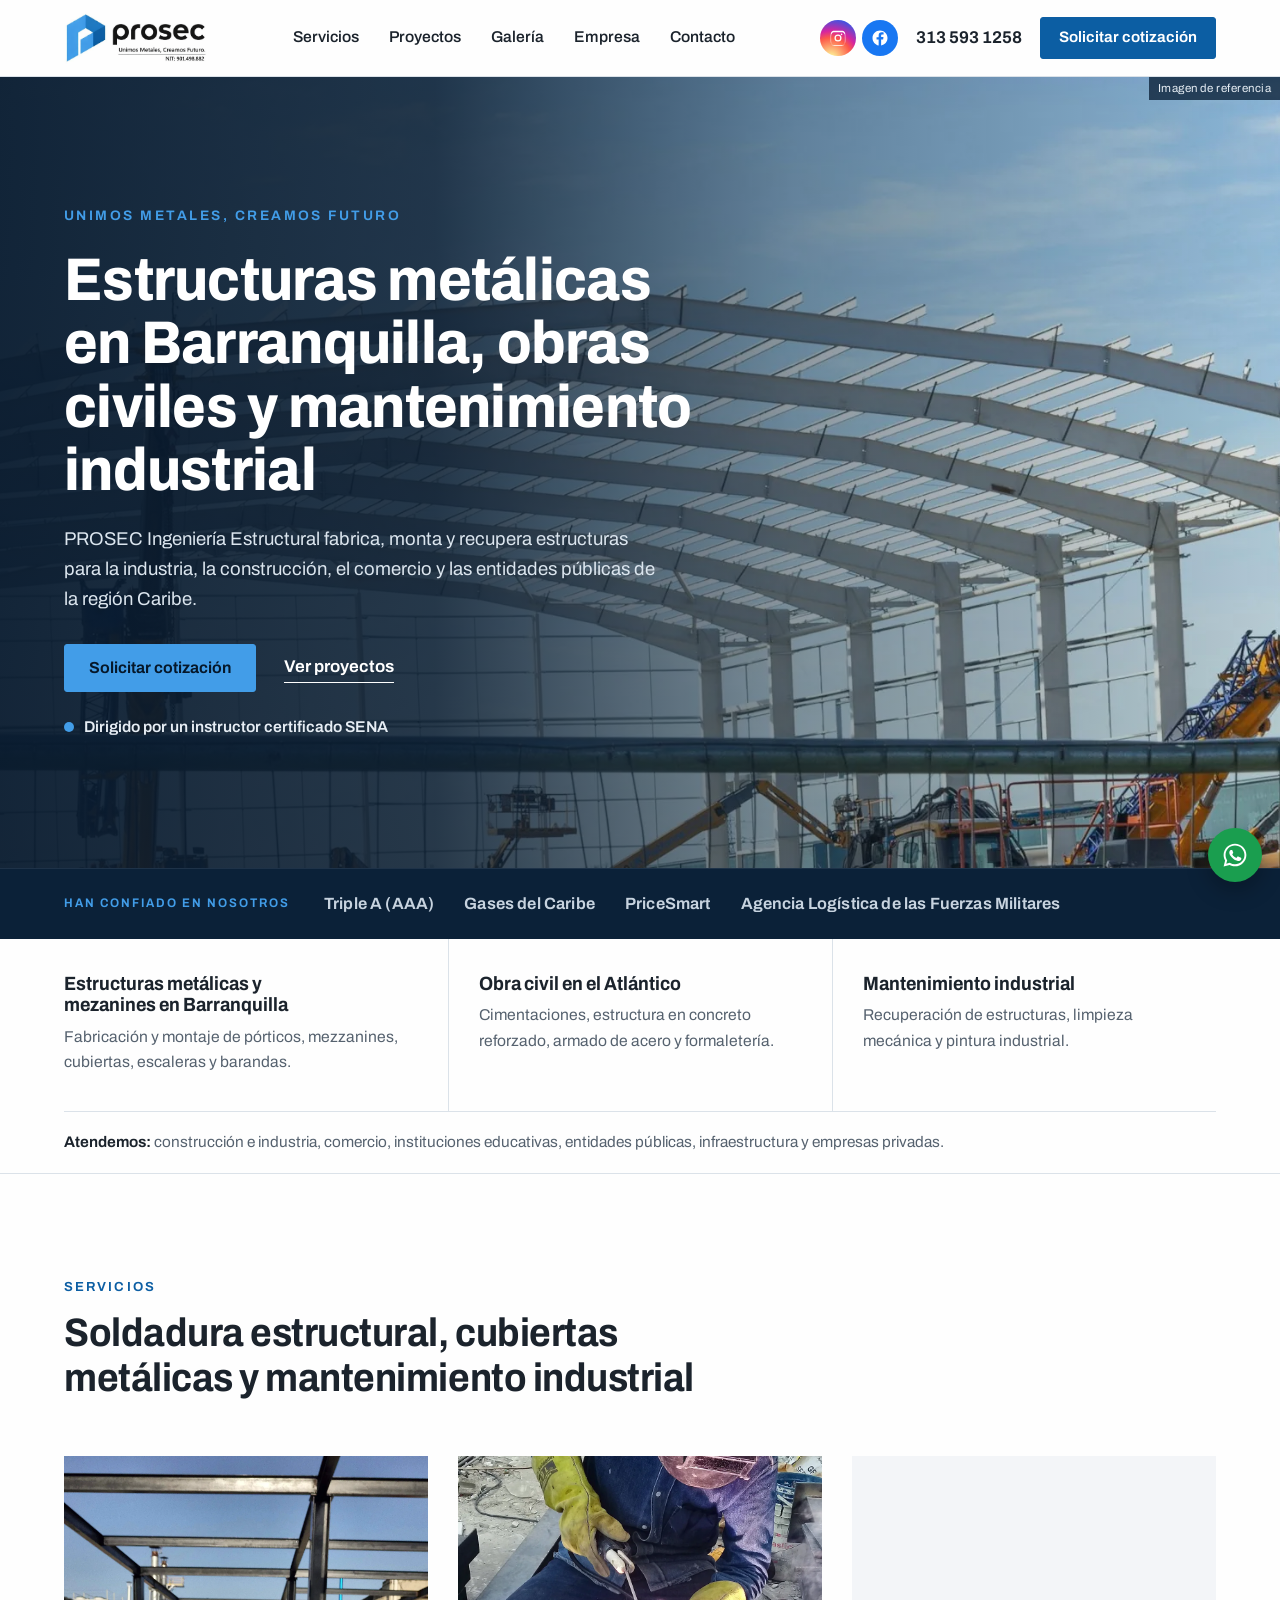
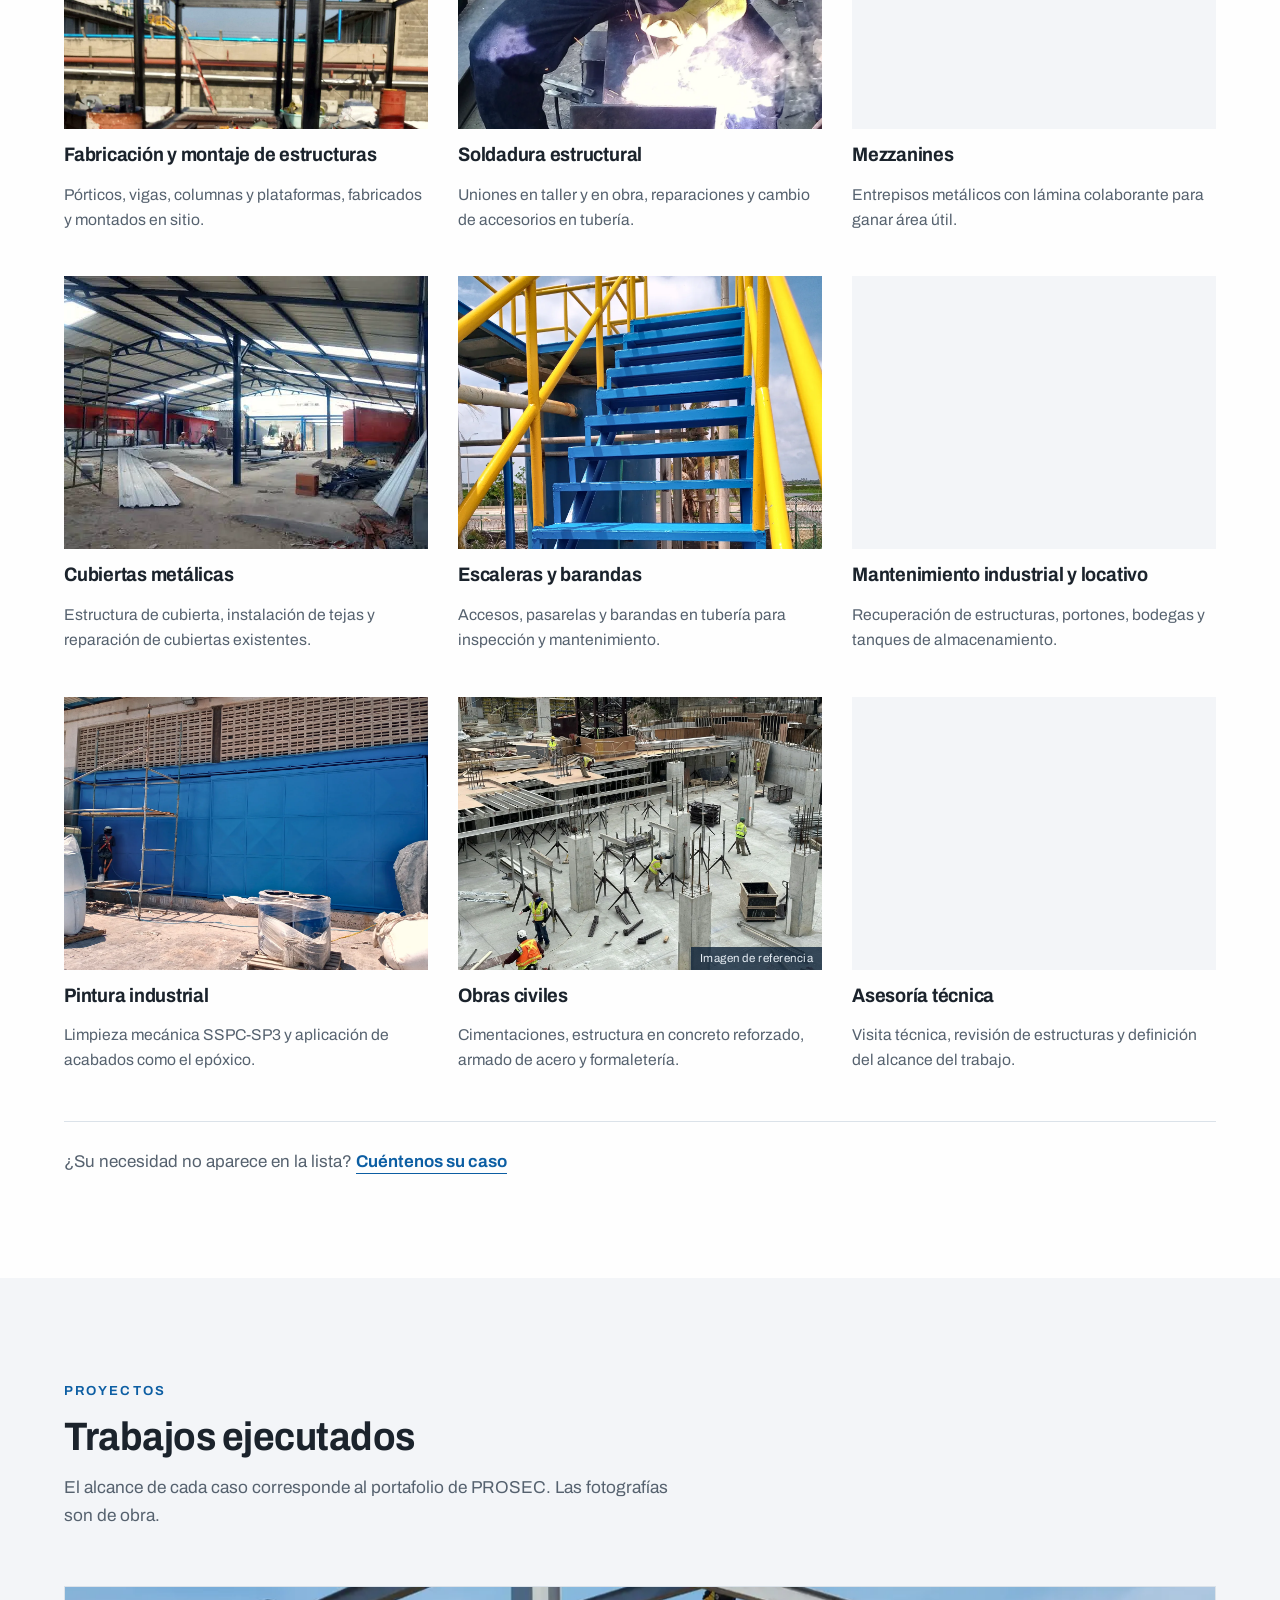
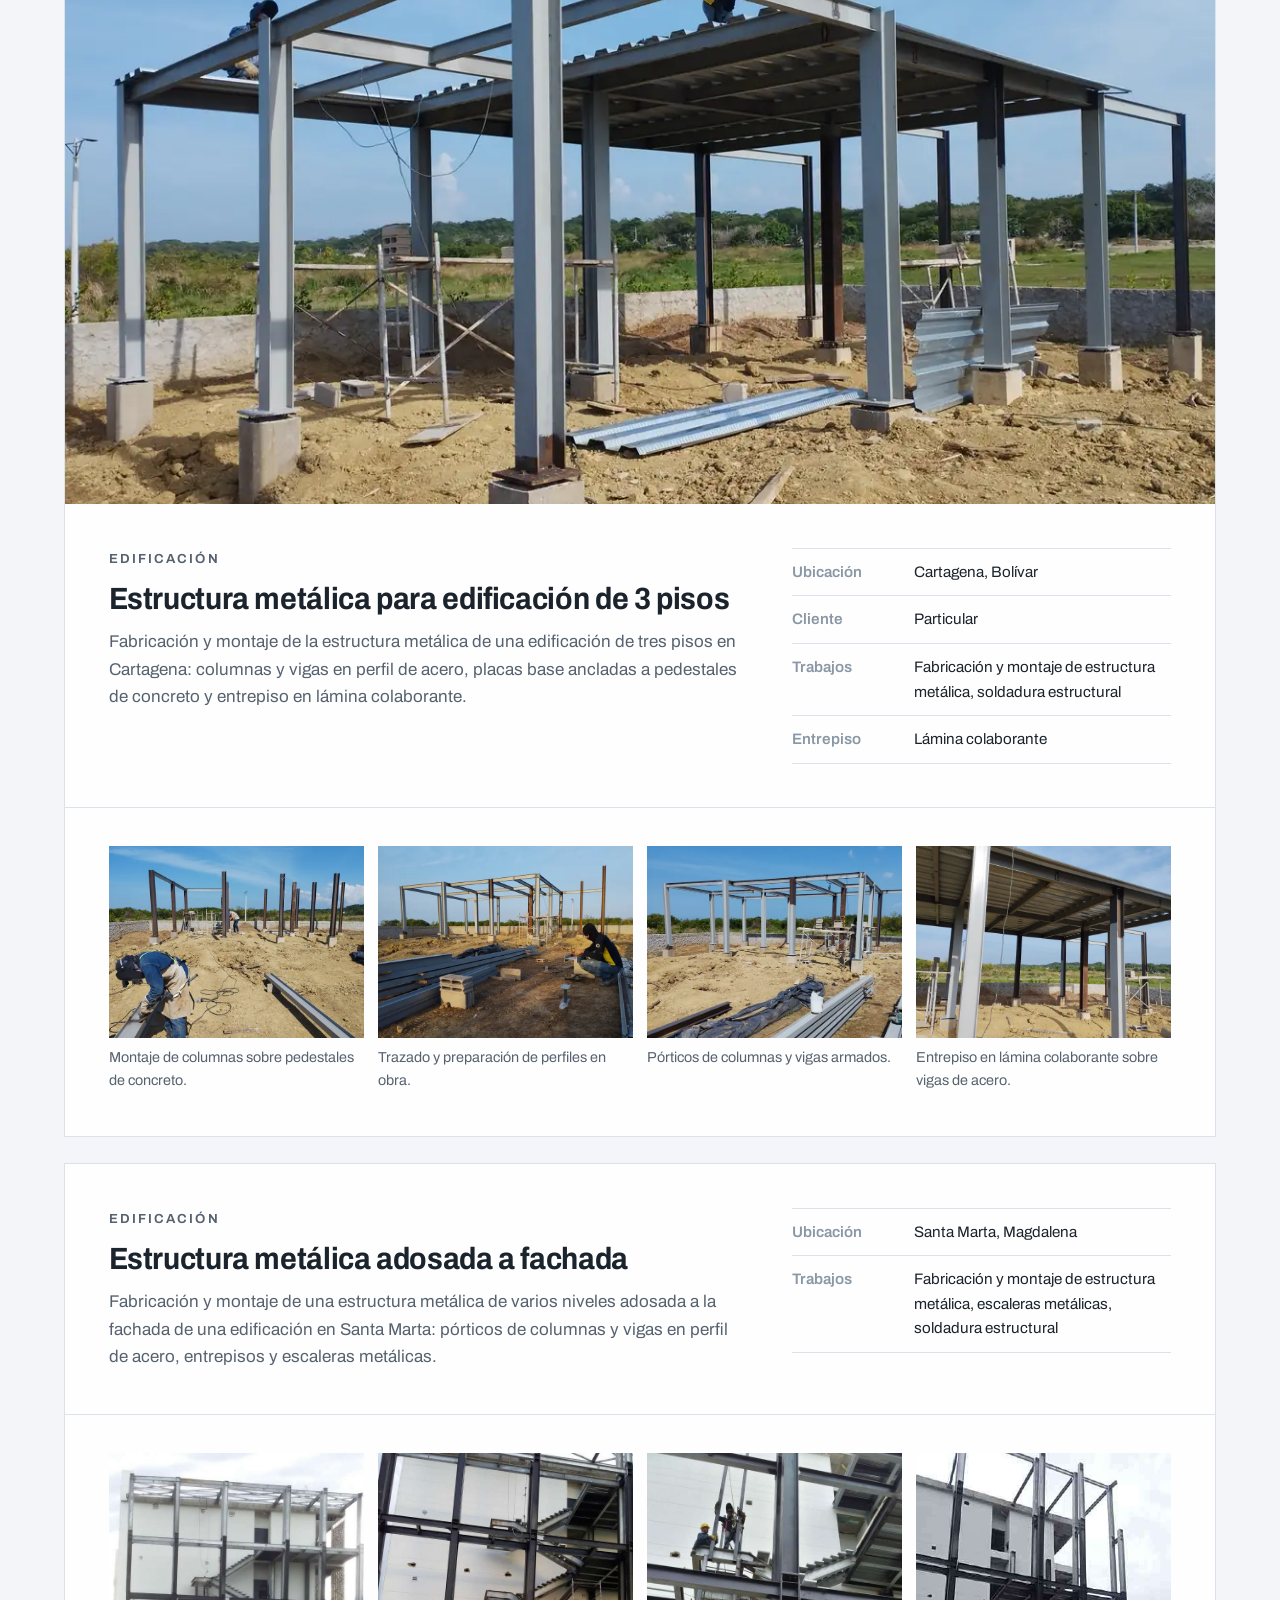
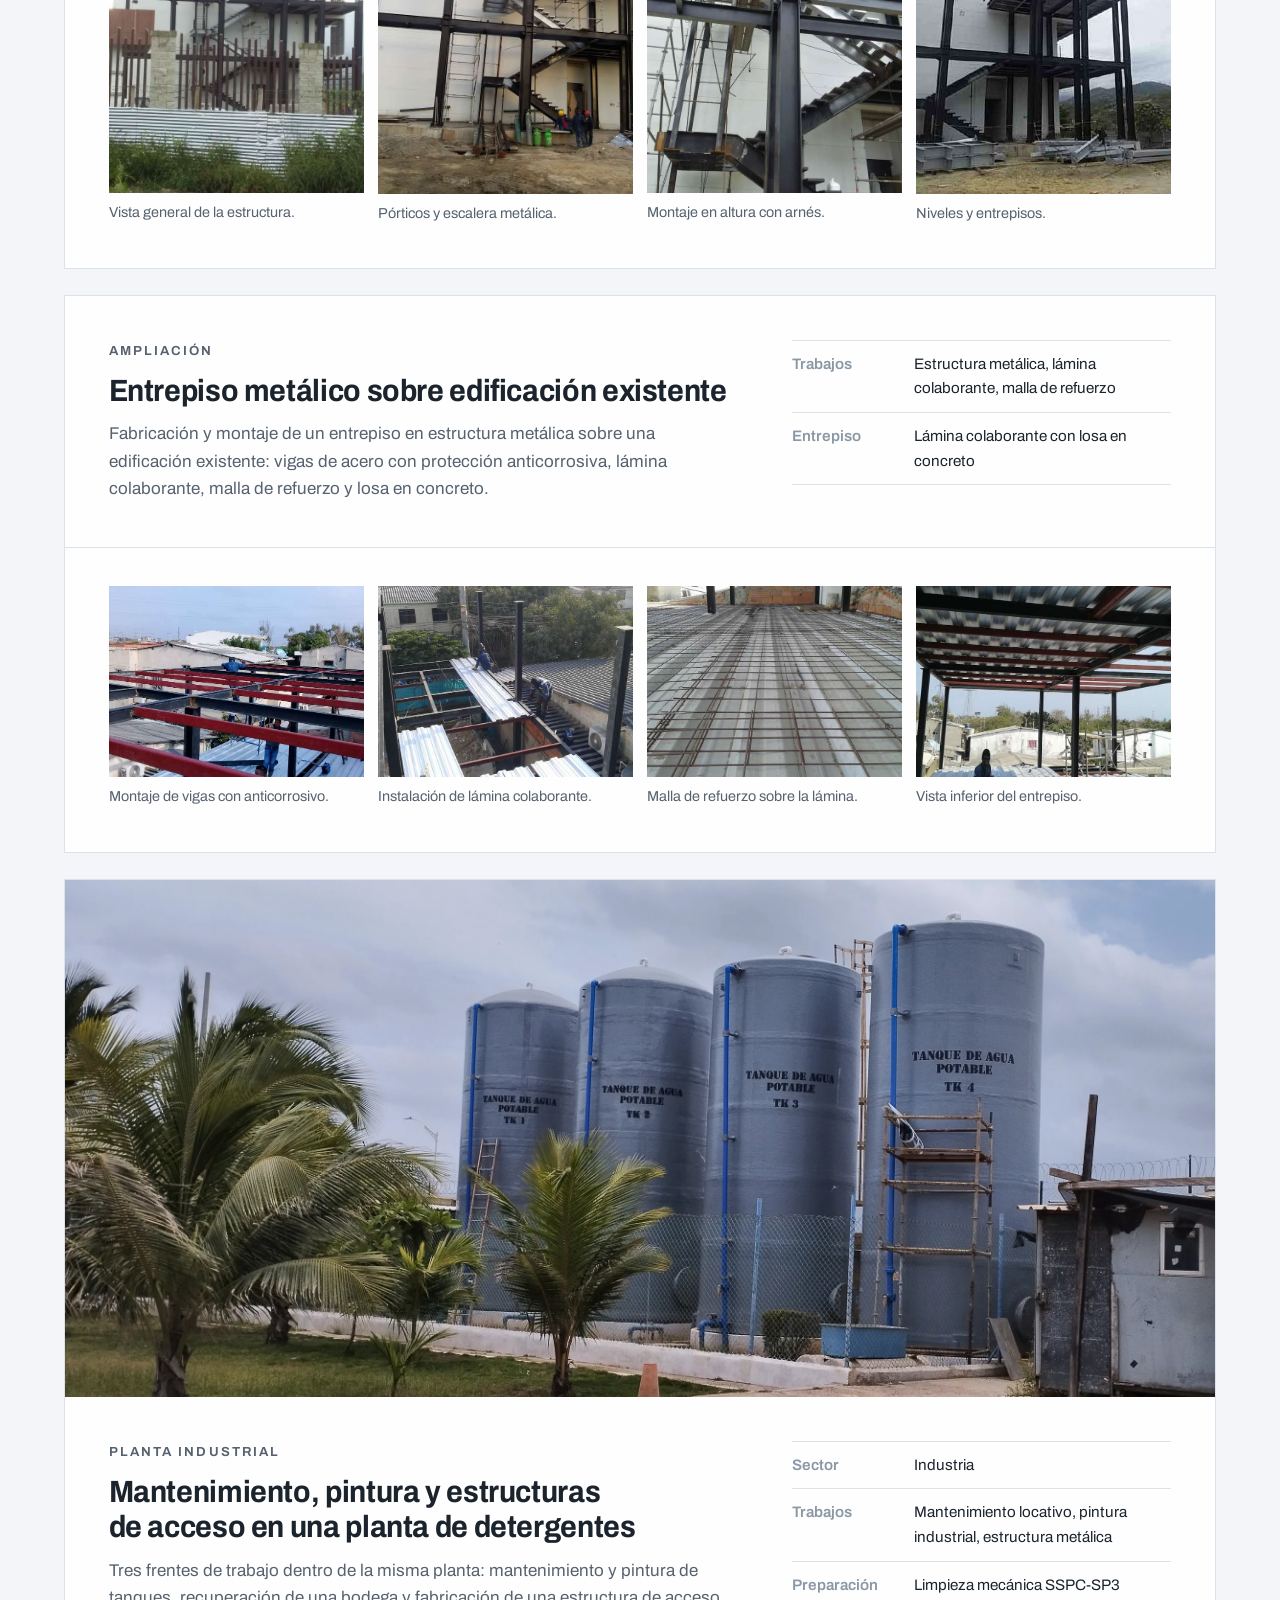
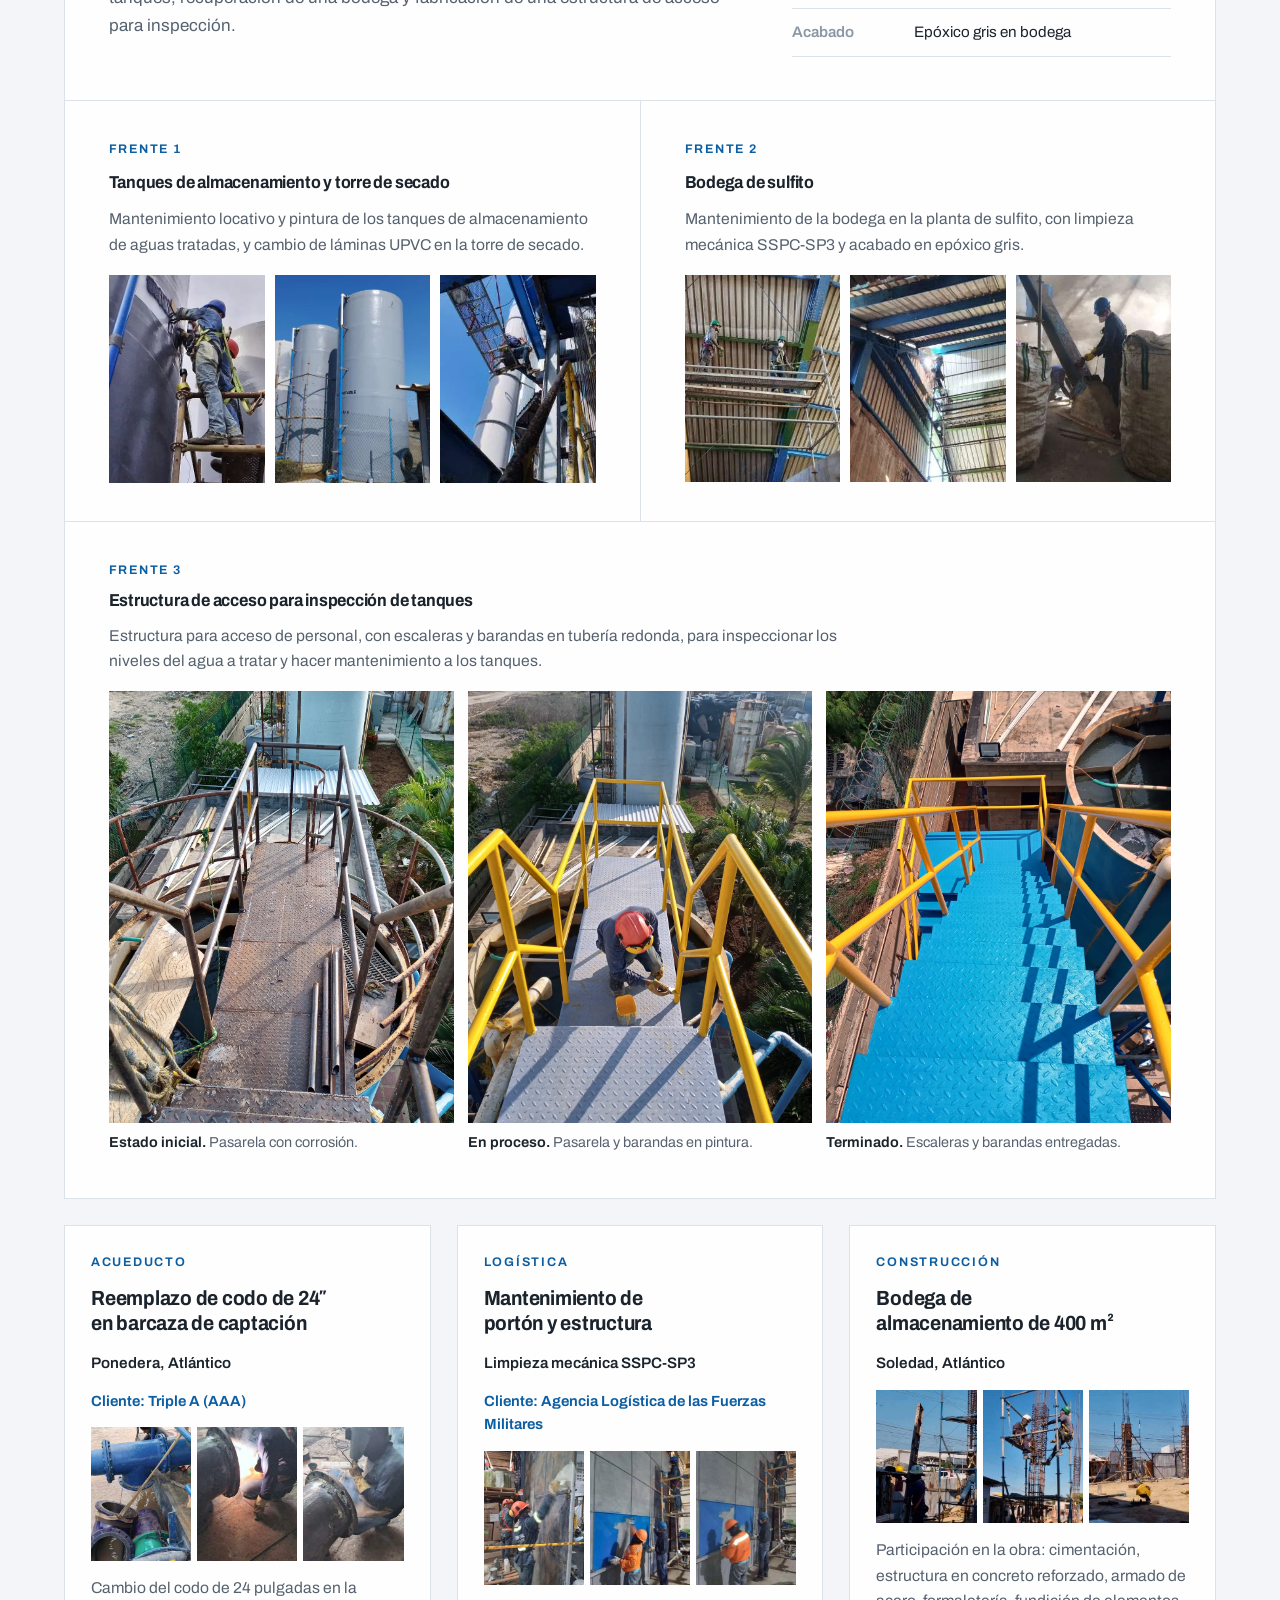
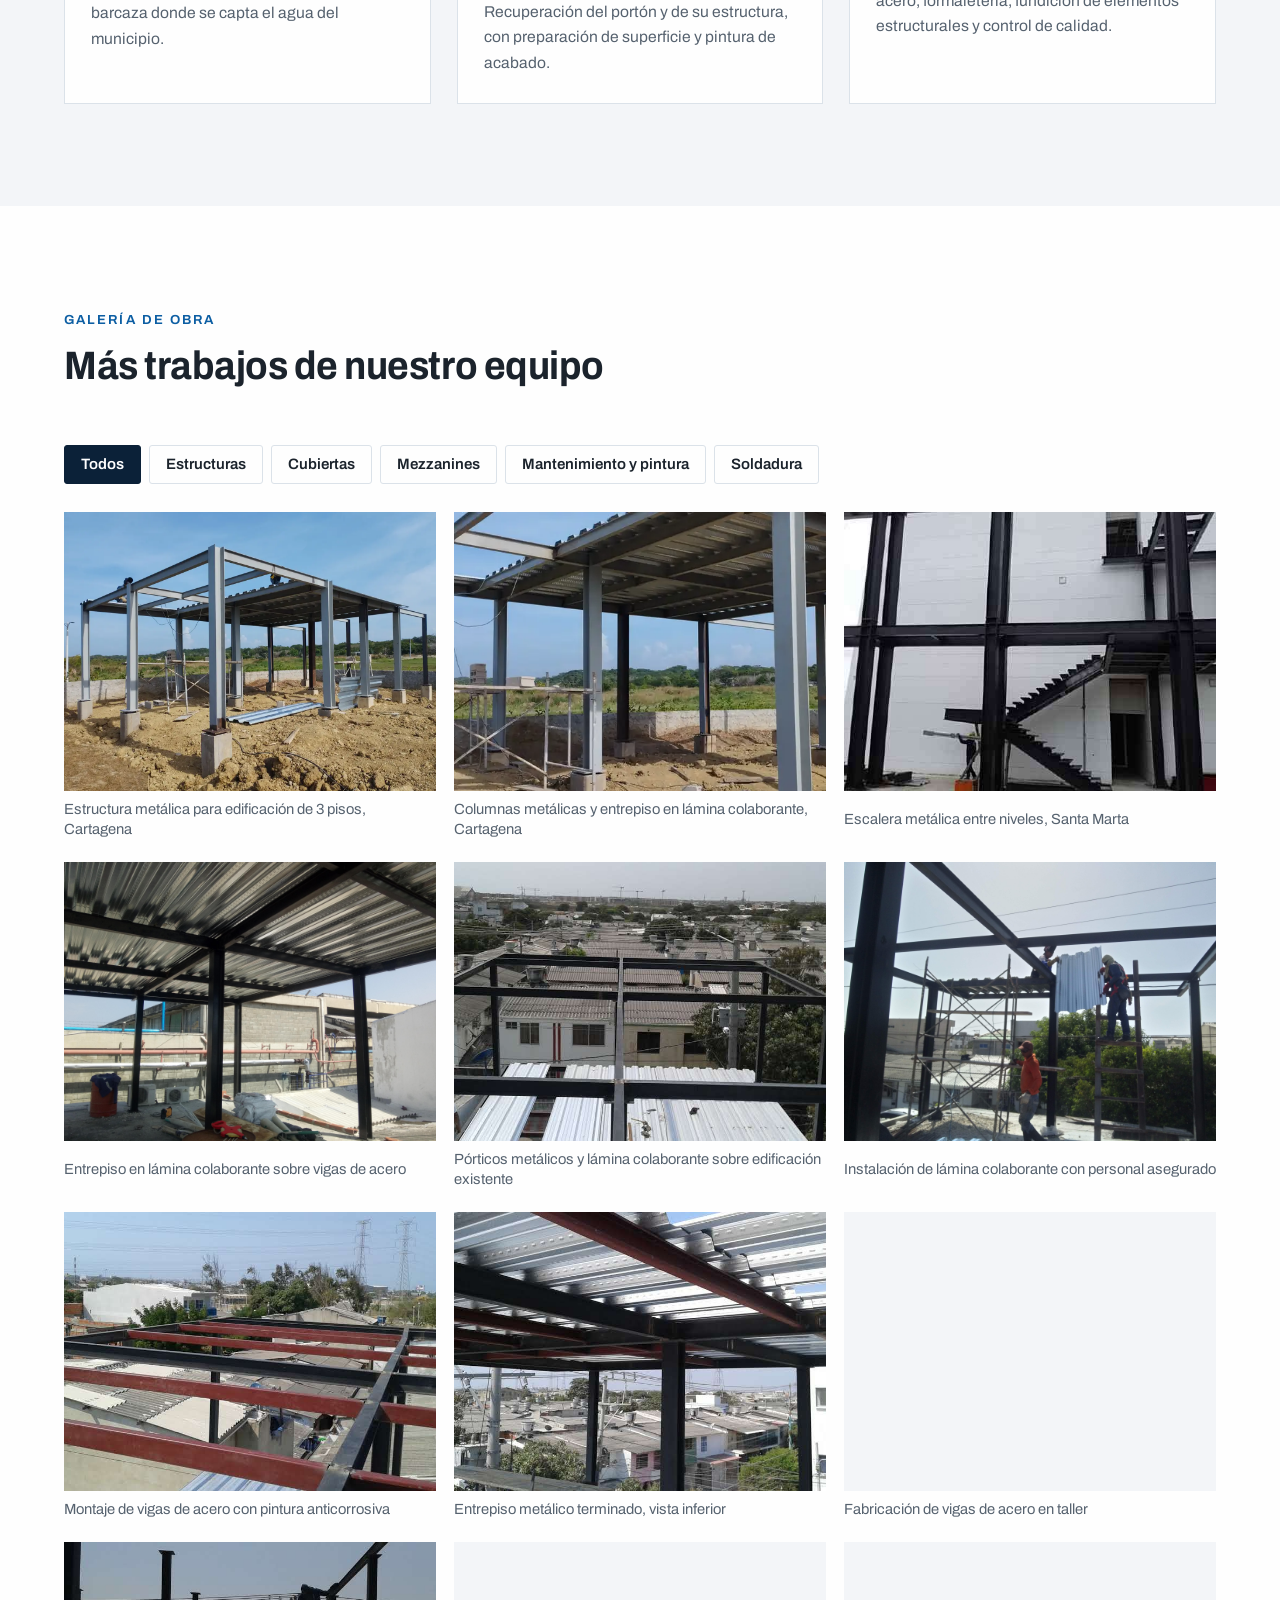
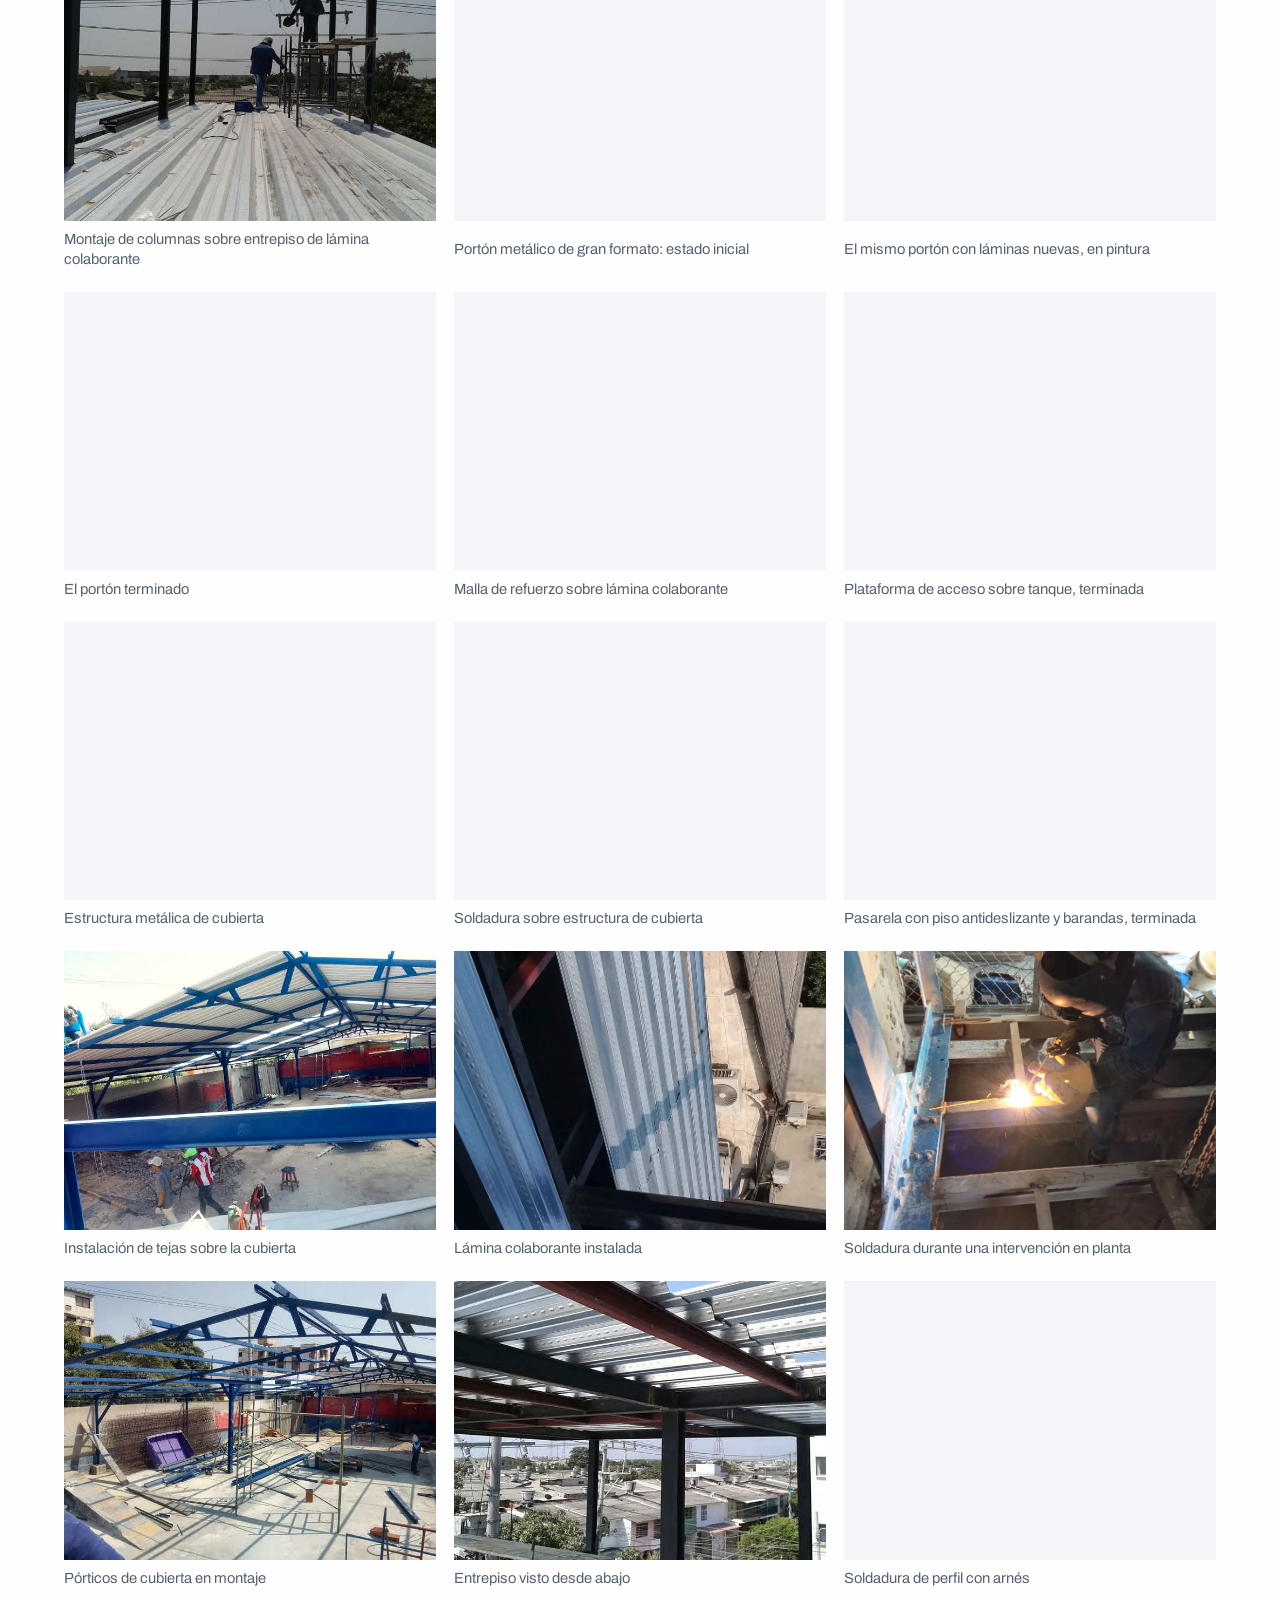
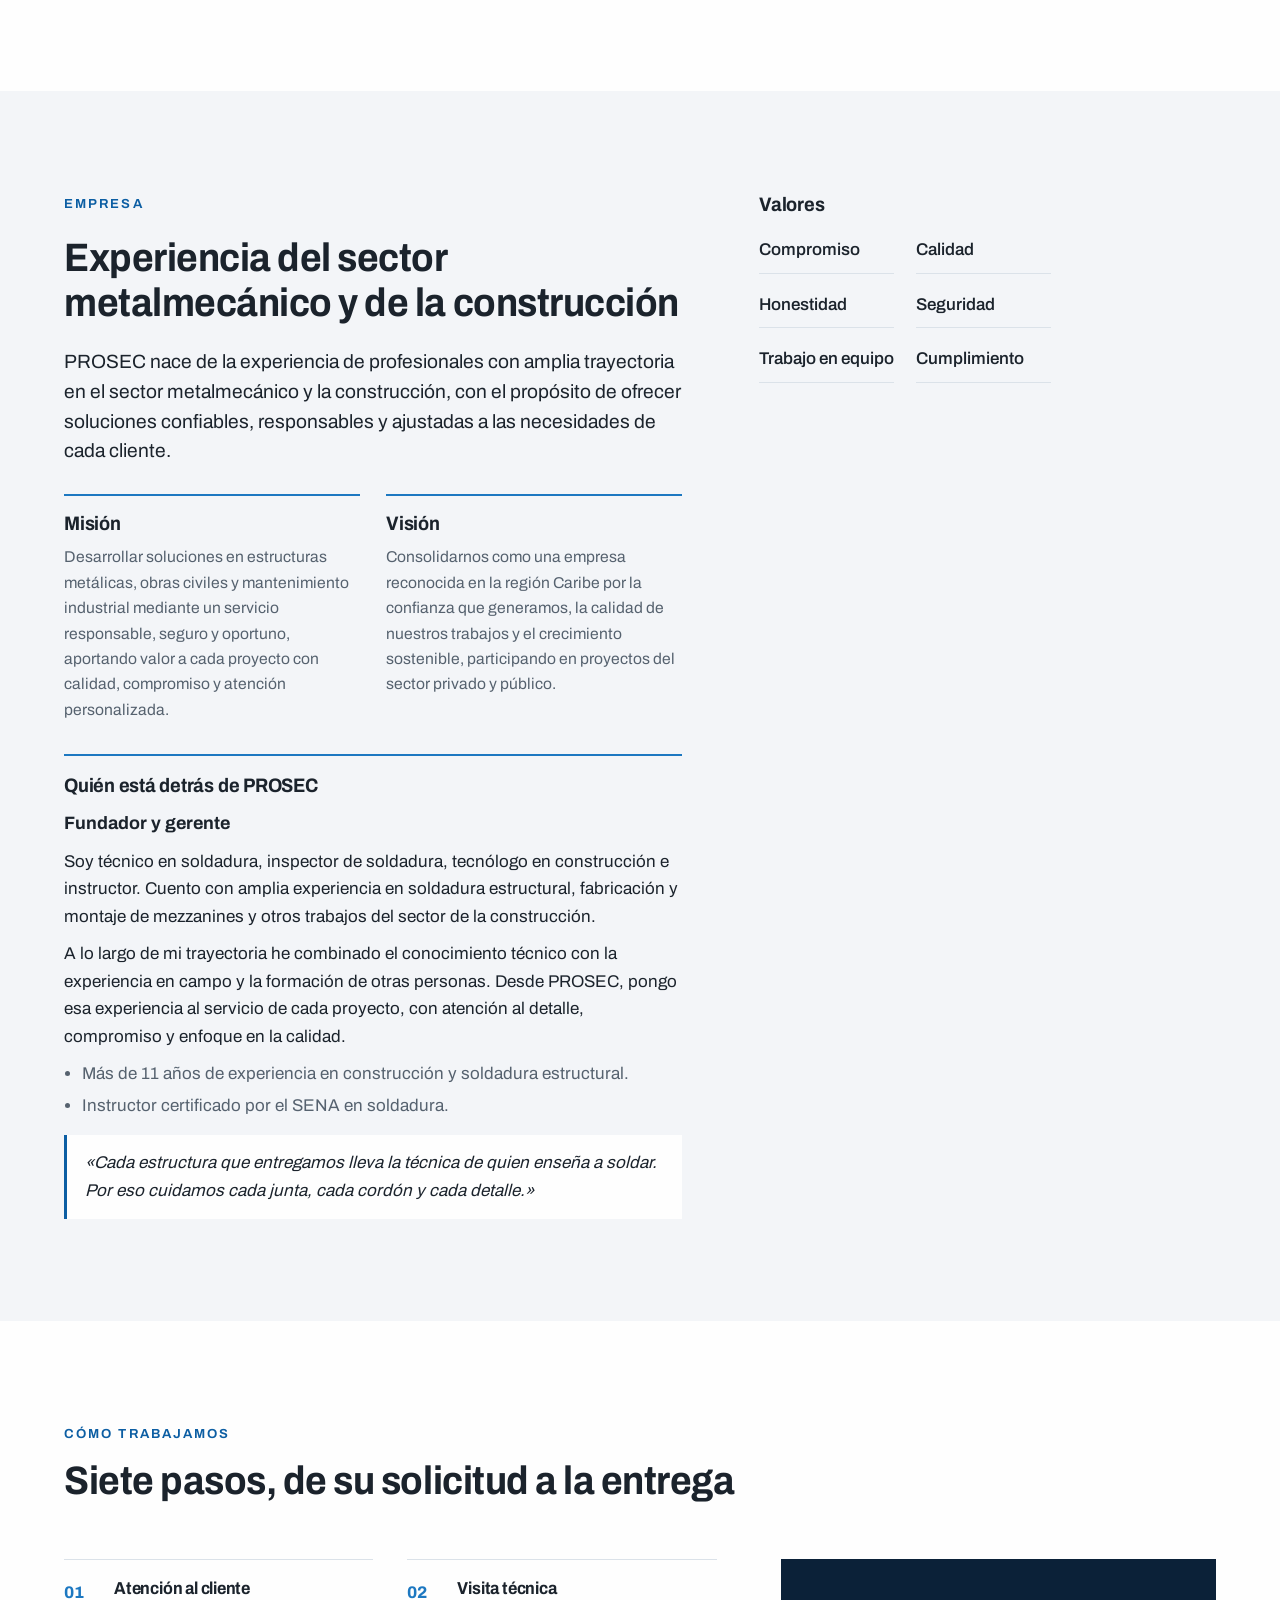
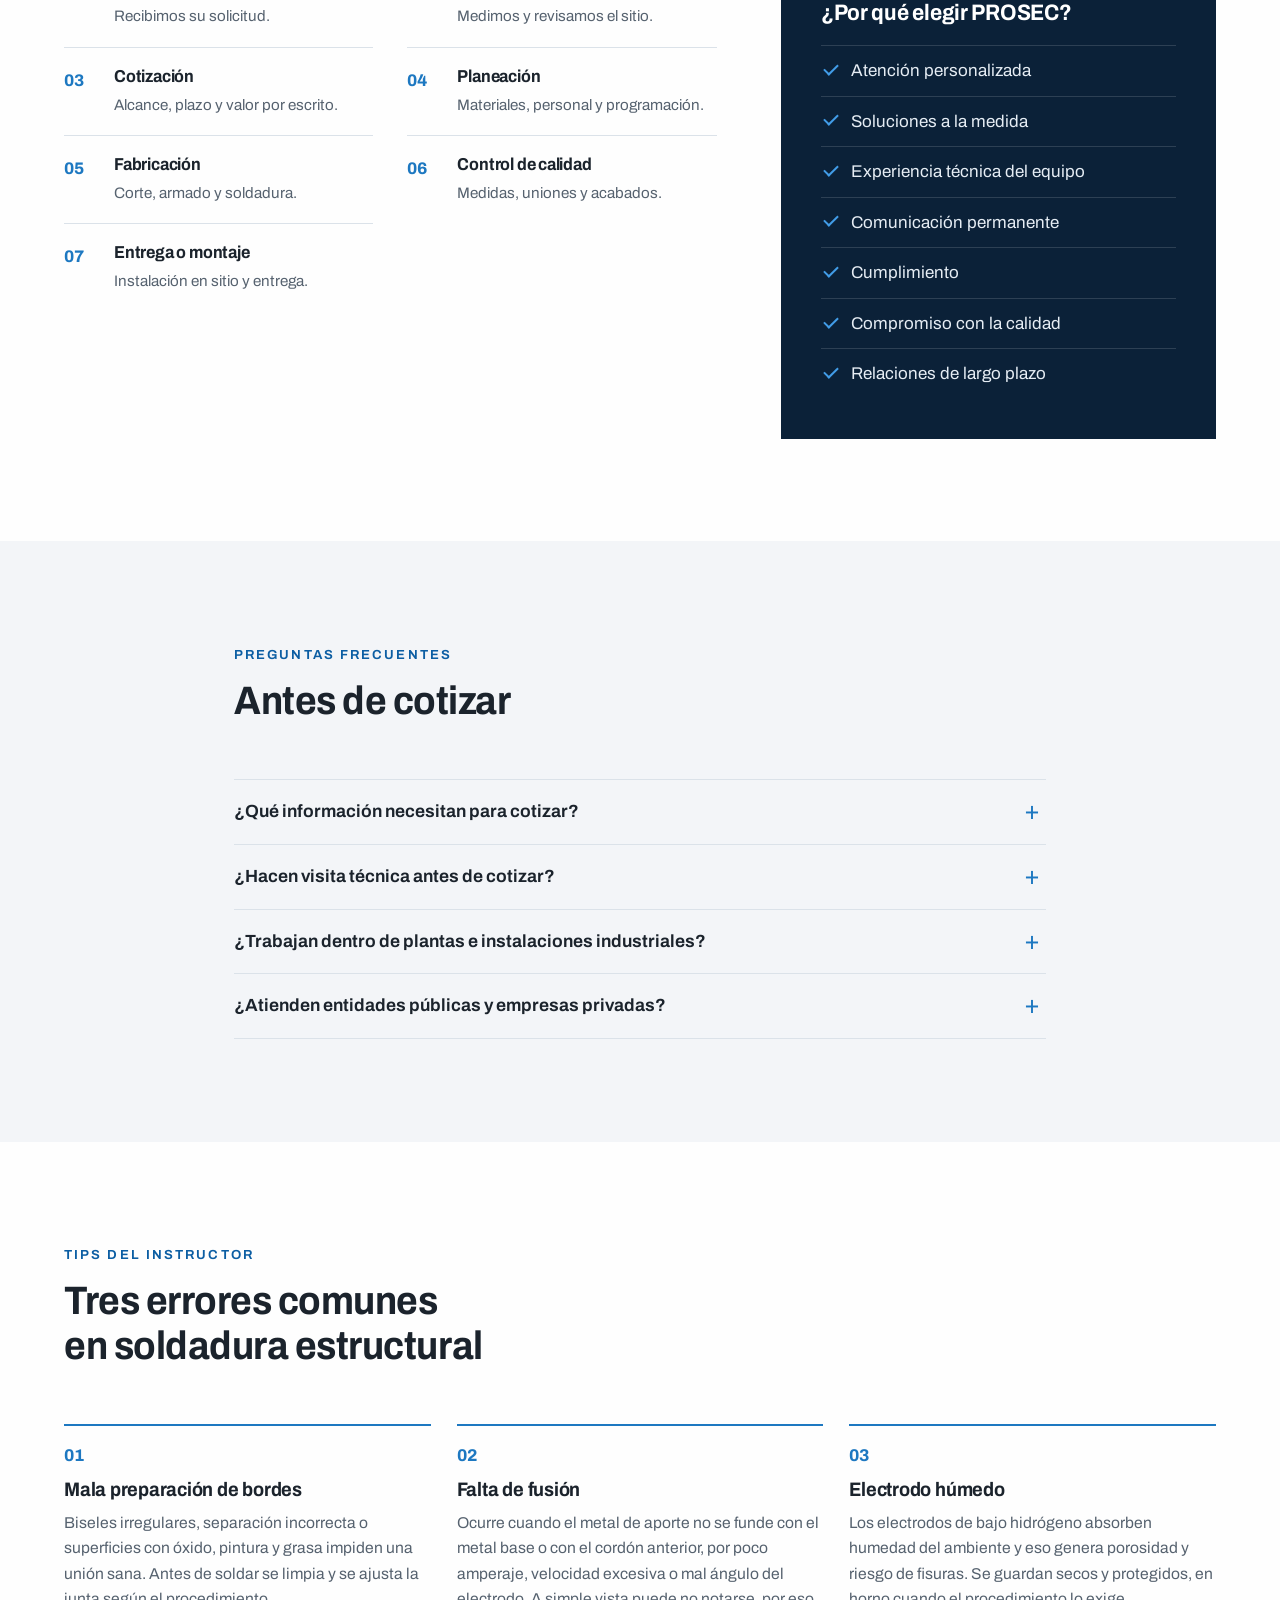
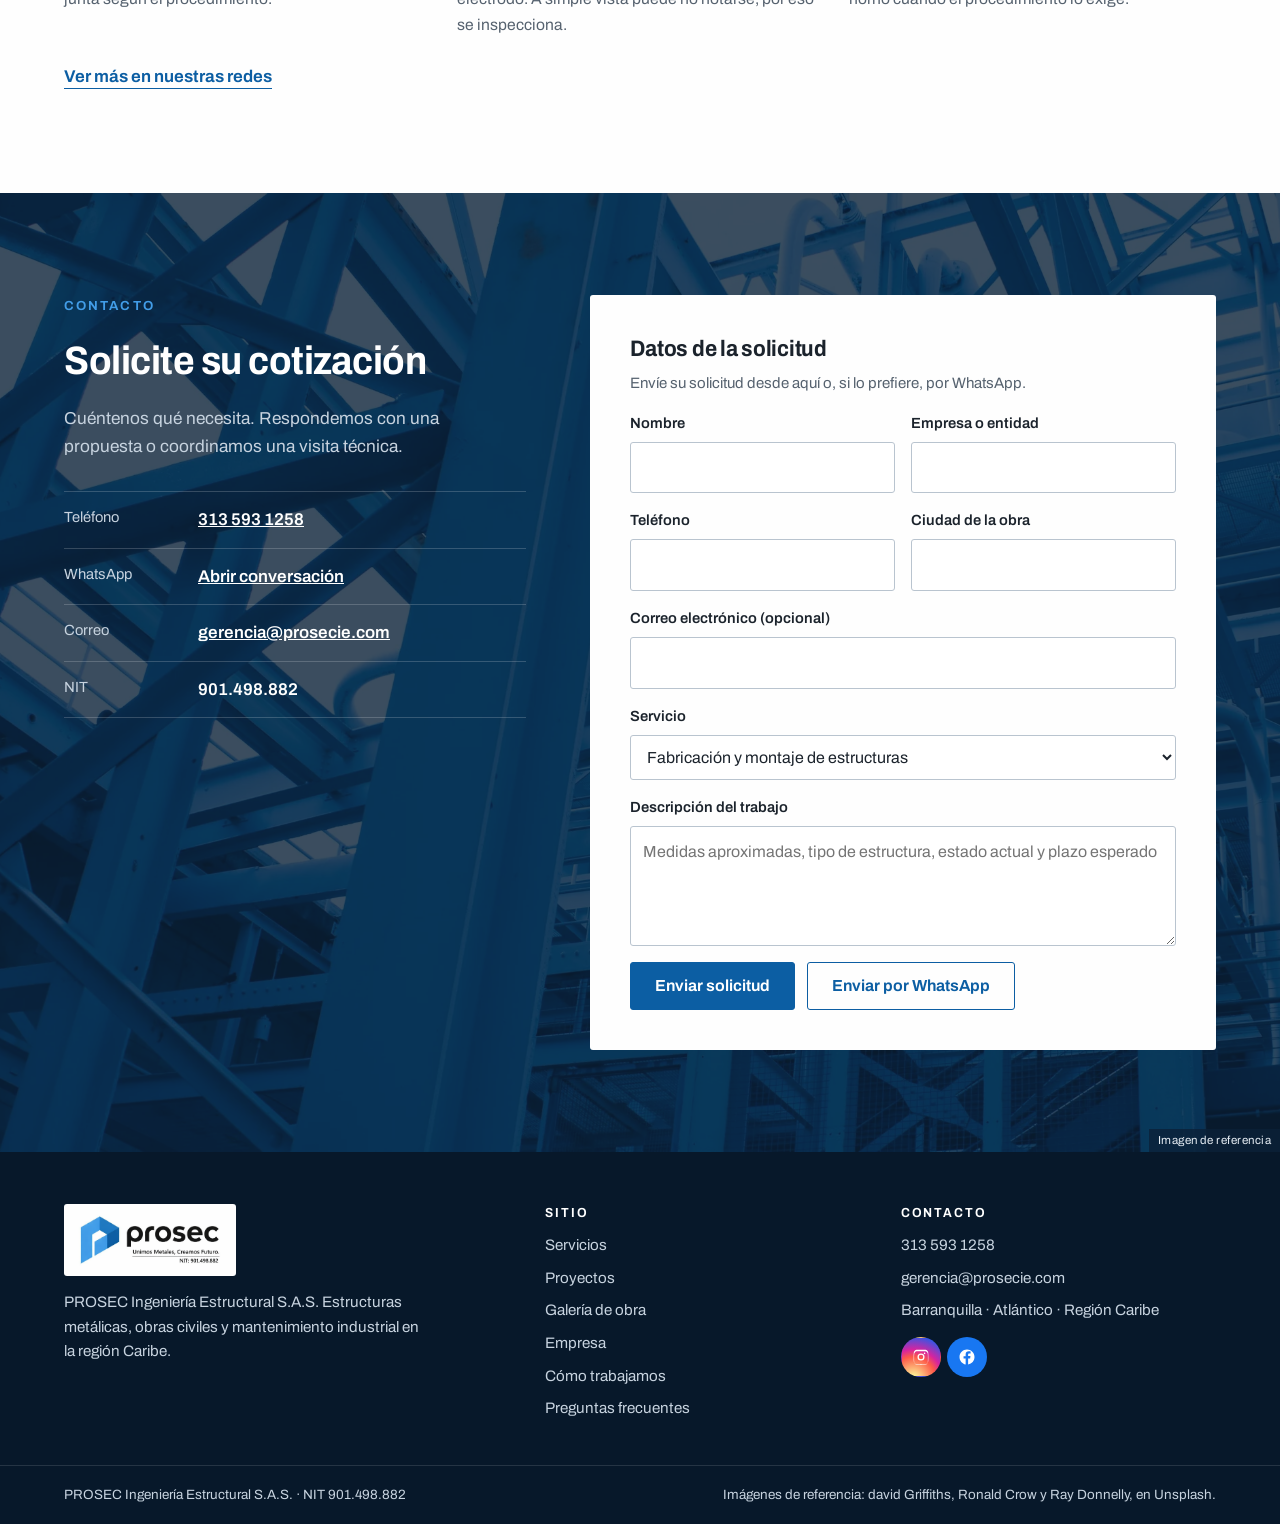
==== index.html @ 58935218 "Proyectos: Santa Marta y entrepiso metálico; galería de estructuras renovada" ====
<!doctype html>
<html lang="es-CO">
<head>
<meta charset="utf-8">
<meta name="viewport" content="width=device-width, initial-scale=1, viewport-fit=cover">
<title>PROSEC | Estructuras Metálicas, Mezanines y Obra Civil en Barranquilla</title>
<meta name="description" content="Fabricación y montaje de estructuras metálicas, mezanines, cubiertas y mantenimiento industrial en Barranquilla y el Atlántico. Dirigido por instructor certificado SENA. Cotiza por WhatsApp.">
<link rel="canonical" href="https://prosecie.com/">
<meta property="og:type" content="website">
<meta property="og:locale" content="es_CO">
<meta property="og:title" content="PROSEC | Estructuras Metálicas, Mezanines y Obra Civil en Barranquilla">
<meta property="og:description" content="Fabricación y montaje de estructuras metálicas, mezanines, cubiertas y mantenimiento industrial en Barranquilla y el Atlántico. Dirigido por instructor certificado SENA. Cotiza por WhatsApp.">
<meta property="og:url" content="https://prosecie.com/">
<meta property="og:image" content="https://prosecie.com/img/marca/vista-previa-redes.jpg">
<meta property="og:image:width" content="1200">
<meta property="og:image:height" content="630">
<meta property="og:image:alt" content="Cuatro tanques de almacenamiento de agua con pintura nueva dentro de una planta industrial">
<meta property="og:site_name" content="PROSEC Ingeniería Estructural">
<meta name="twitter:card" content="summary_large_image">
<meta name="robots" content="index, follow">
<!-- Google Search Console: pegue aquí la etiqueta de verificación, por ejemplo <meta name="google-site-verification" content="..."> -->
<meta name="theme-color" content="#0b2138">
<link rel="icon" type="image/png" href="img/marca/isotipo-prosec.png">
<script type="application/ld+json">{"@context": "https://schema.org", "@type": "GeneralContractor", "name": "PROSEC Ingeniería Estructural S.A.S.", "slogan": "Unimos Metales, Creamos Futuro", "url": "https://prosecie.com/", "email": "gerencia@prosecie.com", "telephone": "+57 313 593 1258", "taxID": "901.498.882", "logo": "https://prosecie.com/img/marca/logo-prosec.png", "areaServed": [{"@type": "City", "name": "Barranquilla"}, {"@type": "City", "name": "Soledad"}, {"@type": "City", "name": "Malambo"}, {"@type": "City", "name": "Puerto Colombia"}, {"@type": "City", "name": "Galapa"}, {"@type": "AdministrativeArea", "name": "Atlántico"}], "makesOffer": [{"@type": "Offer", "itemOffered": {"@type": "Service", "name": "Fabricación y montaje de estructuras"}}, {"@type": "Offer", "itemOffered": {"@type": "Service", "name": "Soldadura estructural"}}, {"@type": "Offer", "itemOffered": {"@type": "Service", "name": "Mezzanines"}}, {"@type": "Offer", "itemOffered": {"@type": "Service", "name": "Cubiertas metálicas"}}, {"@type": "Offer", "itemOffered": {"@type": "Service", "name": "Escaleras y barandas"}}, {"@type": "Offer", "itemOffered": {"@type": "Service", "name": "Mantenimiento industrial y locativo"}}, {"@type": "Offer", "itemOffered": {"@type": "Service", "name": "Pintura industrial"}}, {"@type": "Offer", "itemOffered": {"@type": "Service", "name": "Obras civiles"}}, {"@type": "Offer", "itemOffered": {"@type": "Service", "name": "Asesoría técnica"}}], "description": "Fabricación y montaje de estructuras metálicas, mezanines, cubiertas y mantenimiento industrial en Barranquilla y el Atlántico. Dirigido por instructor certificado SENA. Cotiza por WhatsApp.", "address": {"@type": "PostalAddress", "addressLocality": "Barranquilla", "addressRegion": "Atlántico", "addressCountry": "CO"}, "image": "https://prosecie.com/img/marca/vista-previa-redes.jpg", "sameAs": ["https://www.instagram.com/prosecingenieriaestructural/", "https://www.facebook.com/profile.php?id=61595084454278"]}</script>
<link rel="stylesheet" href="css/estilos.css">
</head>
<body>
<a class="salto" href="#contenido">Ir al contenido</a>

<header class="barra">
  <div class="wrap">
    <a class="logo" href="#inicio" aria-label="PROSEC Ingeniería Estructural, inicio"><img src="img/marca/logo-prosec.png" alt="PROSEC. Unimos Metales, Creamos Futuro. NIT 901.498.882" width="816" height="295"></a>
    <nav class="nav" id="nav" aria-label="Principal">
      <a href="#servicios">Servicios</a>
      <a href="#proyectos">Proyectos</a>
      <a href="#galeria">Galería</a>
      <a href="#empresa">Empresa</a>
      <a href="#contacto">Contacto</a>
      <div class="redes redes-menu"><a href="https://www.instagram.com/prosecingenieriaestructural/" target="_blank" rel="noopener" aria-label="Instagram de PROSEC (abre en una pestaña nueva)"><svg viewBox="0 0 24 24" width="18" height="18" aria-hidden="true"><path fill="currentColor" d="M12 2.2c3.2 0 3.6 0 4.8.1 1.2.1 1.8.2 2.2.4.6.2 1 .5 1.4.9.4.4.7.8.9 1.4.2.4.4 1 .4 2.2.1 1.3.1 1.6.1 4.8s0 3.6-.1 4.8c-.1 1.2-.2 1.8-.4 2.2-.2.6-.5 1-.9 1.4-.4.4-.8.7-1.4.9-.4.2-1 .4-2.2.4-1.3.1-1.6.1-4.8.1s-3.6 0-4.8-.1c-1.2-.1-1.8-.2-2.2-.4-.6-.2-1-.5-1.4-.9-.4-.4-.7-.8-.9-1.4-.2-.4-.4-1-.4-2.2C2.2 15.6 2.2 15.2 2.2 12s0-3.6.1-4.8c.1-1.2.2-1.8.4-2.2.2-.6.5-1 .9-1.4.4-.4.8-.7 1.4-.9.4-.2 1-.4 2.2-.4C8.4 2.2 8.8 2.2 12 2.2zm0 2c-3.1 0-3.5 0-4.7.1-1.1.1-1.7.2-2 .4-.5.2-.9.4-1.2.8-.4.4-.6.7-.8 1.2-.2.4-.3 1-.4 2-.1 1.2-.1 1.6-.1 4.7s0 3.5.1 4.7c.1 1.1.2 1.7.4 2 .2.5.4.9.8 1.2.4.4.7.6 1.2.8.4.2 1 .3 2 .4 1.2.1 1.6.1 4.7.1s3.5 0 4.7-.1c1.1-.1 1.7-.2 2-.4.5-.2.9-.4 1.2-.8.4-.4.6-.7.8-1.2.2-.4.3-1 .4-2 .1-1.2.1-1.6.1-4.7s0-3.5-.1-4.7c-.1-1.1-.2-1.7-.4-2-.2-.5-.4-.9-.8-1.2-.4-.4-.7-.6-1.2-.8-.4-.2-1-.3-2-.4-1.2-.1-1.6-.1-4.7-.1zm0 3.1a4.7 4.7 0 1 1 0 9.4 4.7 4.7 0 0 1 0-9.4zm0 7.7a3 3 0 1 0 0-6 3 3 0 0 0 0 6zm5.9-7.9a1.1 1.1 0 1 1-2.2 0 1.1 1.1 0 0 1 2.2 0z"/></svg></a><a href="https://www.facebook.com/profile.php?id=61595084454278" target="_blank" rel="noopener" aria-label="Facebook de PROSEC (abre en una pestaña nueva)"><svg viewBox="0 0 24 24" width="18" height="18" aria-hidden="true"><path fill="currentColor" d="M13.5 21.9v-8h2.7l.4-3.1h-3.1V8.8c0-.9.3-1.5 1.6-1.5h1.7V4.5c-.3 0-1.3-.1-2.5-.1-2.5 0-4.1 1.5-4.1 4.2v2.3H7.4v3.1h2.8v8C5.6 21.2 2 17 2 12 2 6.5 6.5 2 12 2s10 4.5 10 10c0 5-3.6 9.2-8.5 9.9z"/></svg></a></div>
    </nav>
    <div class="acciones">
      <div class="redes redes-barra"><a href="https://www.instagram.com/prosecingenieriaestructural/" target="_blank" rel="noopener" aria-label="Instagram de PROSEC (abre en una pestaña nueva)"><svg viewBox="0 0 24 24" width="18" height="18" aria-hidden="true"><path fill="currentColor" d="M12 2.2c3.2 0 3.6 0 4.8.1 1.2.1 1.8.2 2.2.4.6.2 1 .5 1.4.9.4.4.7.8.9 1.4.2.4.4 1 .4 2.2.1 1.3.1 1.6.1 4.8s0 3.6-.1 4.8c-.1 1.2-.2 1.8-.4 2.2-.2.6-.5 1-.9 1.4-.4.4-.8.7-1.4.9-.4.2-1 .4-2.2.4-1.3.1-1.6.1-4.8.1s-3.6 0-4.8-.1c-1.2-.1-1.8-.2-2.2-.4-.6-.2-1-.5-1.4-.9-.4-.4-.7-.8-.9-1.4-.2-.4-.4-1-.4-2.2C2.2 15.6 2.2 15.2 2.2 12s0-3.6.1-4.8c.1-1.2.2-1.8.4-2.2.2-.6.5-1 .9-1.4.4-.4.8-.7 1.4-.9.4-.2 1-.4 2.2-.4C8.4 2.2 8.8 2.2 12 2.2zm0 2c-3.1 0-3.5 0-4.7.1-1.1.1-1.7.2-2 .4-.5.2-.9.4-1.2.8-.4.4-.6.7-.8 1.2-.2.4-.3 1-.4 2-.1 1.2-.1 1.6-.1 4.7s0 3.5.1 4.7c.1 1.1.2 1.7.4 2 .2.5.4.9.8 1.2.4.4.7.6 1.2.8.4.2 1 .3 2 .4 1.2.1 1.6.1 4.7.1s3.5 0 4.7-.1c1.1-.1 1.7-.2 2-.4.5-.2.9-.4 1.2-.8.4-.4.6-.7.8-1.2.2-.4.3-1 .4-2 .1-1.2.1-1.6.1-4.7s0-3.5-.1-4.7c-.1-1.1-.2-1.7-.4-2-.2-.5-.4-.9-.8-1.2-.4-.4-.7-.6-1.2-.8-.4-.2-1-.3-2-.4-1.2-.1-1.6-.1-4.7-.1zm0 3.1a4.7 4.7 0 1 1 0 9.4 4.7 4.7 0 0 1 0-9.4zm0 7.7a3 3 0 1 0 0-6 3 3 0 0 0 0 6zm5.9-7.9a1.1 1.1 0 1 1-2.2 0 1.1 1.1 0 0 1 2.2 0z"/></svg></a><a href="https://www.facebook.com/profile.php?id=61595084454278" target="_blank" rel="noopener" aria-label="Facebook de PROSEC (abre en una pestaña nueva)"><svg viewBox="0 0 24 24" width="18" height="18" aria-hidden="true"><path fill="currentColor" d="M13.5 21.9v-8h2.7l.4-3.1h-3.1V8.8c0-.9.3-1.5 1.6-1.5h1.7V4.5c-.3 0-1.3-.1-2.5-.1-2.5 0-4.1 1.5-4.1 4.2v2.3H7.4v3.1h2.8v8C5.6 21.2 2 17 2 12 2 6.5 6.5 2 12 2s10 4.5 10 10c0 5-3.6 9.2-8.5 9.9z"/></svg></a></div>
      <a class="tel" href="tel:+573135931258">313 593 1258</a>
      <a class="btn" href="#contacto"><span class="largo">Solicitar cotización</span><span class="corto">Cotizar</span></a>
      <button class="menu-btn" id="menu-btn" type="button" aria-label="Abrir menú" aria-expanded="false" aria-controls="nav"><span></span></button>
    </div>
  </div>
</header>

<main id="contenido">

<section class="portada" id="inicio">
  <img src="img/portada/ref-porticos-acero-en-montaje.webp" srcset="img/portada/ref-porticos-acero-en-montaje-1200.webp 1200w, img/portada/ref-porticos-acero-en-montaje.webp 2400w" sizes="100vw" alt="Pórticos de acero de una nave industrial en montaje, con grúas trabajando" width="2400" height="920" fetchpriority="high">
  <div class="wrap">
    <div class="portada-texto">
      <p class="lema">Unimos Metales, Creamos Futuro</p>
      <h1>Estructuras metálicas en Barranquilla, obras civiles y mantenimiento industrial</h1>
      <p class="entrada">PROSEC Ingeniería Estructural fabrica, monta y recupera estructuras para la industria, la construcción, el comercio y las entidades públicas de la región Caribe.</p>
      <div class="portada-acciones">
        <a class="btn" href="#contacto">Solicitar cotización</a>
        <a class="enlace" href="#proyectos">Ver proyectos</a>
      </div>
      <p class="aval">Dirigido por un instructor certificado SENA</p>
    </div>
  </div>
  <span class="ref">Imagen de referencia</span>
</section>

<section class="clientes" aria-labelledby="clientes-t">
  <div class="wrap">
    <h2 class="clientes-t" id="clientes-t">Han confiado en nosotros</h2>
    <ul>
      <li>Triple A (AAA)</li>
      <li>Gases del Caribe</li>
      <li>PriceSmart</li>
      <li>Agencia Logística de las Fuerzas Militares</li>
    </ul>
  </div>
</section>

<section class="resumen" aria-label="Qué hacemos">
  <div class="wrap">
    <ul>
      <li><h2>Estructuras metálicas y mezanines en Barranquilla</h2><p>Fabricación y montaje de pórticos, mezzanines, cubiertas, escaleras y barandas.</p></li>
      <li><h2>Obra civil en el Atlántico</h2><p>Cimentaciones, estructura en concreto reforzado, armado de acero y formaletería.</p></li>
      <li><h2>Mantenimiento industrial</h2><p>Recuperación de estructuras, limpieza mecánica y pintura industrial.</p></li>
    </ul>
    <p class="atendemos"><b>Atendemos:</b> construcción e industria, comercio, instituciones educativas, entidades públicas, infraestructura y empresas privadas.</p>
  </div>
</section>

<section class="bloque" id="servicios">
  <div class="wrap">
    <div class="cabeza">
      <p class="rotulo">Servicios</p>
      <h2>Soldadura estructural, cubiertas metálicas y mantenimiento industrial</h2>
    </div>
    <div class="servicios">
<article class="servicio"><figure><img src="img/servicios/fabricacion-montaje.webp" alt="Estructura metálica de pórticos montada sobre una terraza" width="1400" height="1394" loading="lazy" decoding="async"></figure><h3>Fabricación y montaje de estructuras</h3><p>Pórticos, vigas, columnas y plataformas, fabricados y montados en sitio.</p></article>
<article class="servicio"><figure><img src="img/servicios/soldadura-estructural.webp" alt="Soldador de PROSEC trabajando una pieza metálica" width="1050" height="1400" loading="lazy" decoding="async"></figure><h3>Soldadura estructural</h3><p>Uniones en taller y en obra, reparaciones y cambio de accesorios en tubería.</p></article>
<article class="servicio"><figure><img src="img/servicios/mezzanines.webp" alt="Entrepiso con lámina colaborante y malla de refuerzo" width="1600" height="900" loading="lazy" decoding="async"></figure><h3>Mezzanines</h3><p>Entrepisos metálicos con lámina colaborante para ganar área útil.</p></article>
<article class="servicio"><figure><img src="img/servicios/cubiertas-metalicas.webp" alt="Interior de una cubierta metálica con tejas instaladas" width="920" height="517" loading="lazy" decoding="async"></figure><h3>Cubiertas metálicas</h3><p>Estructura de cubierta, instalación de tejas y reparación de cubiertas existentes.</p></article>
<article class="servicio"><figure><img src="img/servicios/escaleras-barandas.webp" alt="Escalera metálica azul con barandas amarillas en tubería redonda" width="1400" height="1120" loading="lazy" decoding="async"></figure><h3>Escaleras y barandas</h3><p>Accesos, pasarelas y barandas en tubería para inspección y mantenimiento.</p></article>
<article class="servicio"><figure><img src="img/servicios/mantenimiento-industrial.webp" alt="Tanques de almacenamiento después del mantenimiento y la pintura" width="1369" height="1400" loading="lazy" decoding="async"></figure><h3>Mantenimiento industrial y locativo</h3><p>Recuperación de estructuras, portones, bodegas y tanques de almacenamiento.</p></article>
<article class="servicio"><figure><img src="img/servicios/pintura-industrial.webp" alt="Portón metálico de gran formato recién pintado, con andamio" width="1600" height="1080" loading="lazy" decoding="async"></figure><h3>Pintura industrial</h3><p>Limpieza mecánica SSPC-SP3 y aplicación de acabados como el epóxico.</p></article>
<article class="servicio"><figure><img src="img/servicios/ref-obras-civiles.webp" alt="Obra de concreto reforzado con columnas y personal trabajando" width="1400" height="1050" loading="lazy" decoding="async"><span class="ref">Imagen de referencia</span></figure><h3>Obras civiles</h3><p>Cimentaciones, estructura en concreto reforzado, armado de acero y formaletería.</p></article>
<article class="servicio"><figure><img src="img/servicios/asesoria-tecnica.webp" alt="Revisión de una estructura de gran altura dentro de una planta" width="1400" height="1400" loading="lazy" decoding="async"></figure><h3>Asesoría técnica</h3><p>Visita técnica, revisión de estructuras y definición del alcance del trabajo.</p></article>
    </div>
    <p class="tras-servicios">¿Su necesidad no aparece en la lista? <a class="enlace" href="#contacto">Cuéntenos su caso</a></p>
  </div>
</section>

<section class="bloque niebla" id="proyectos">
  <div class="wrap">
    <div class="cabeza">
      <p class="rotulo">Proyectos</p>
      <h2>Trabajos ejecutados</h2>
      <p>El alcance de cada caso corresponde al portafolio de PROSEC. Las fotografías son de obra.</p>
    </div>

    <article class="caso-p caso-ctg">
      <figure><img src="img/proyectos/edificacion-cartagena/01-estructura-completa.webp" alt="Estructura metálica de columnas y vigas en perfil de acero con entrepiso en lámina colaborante, sobre pedestales de concreto" width="1200" height="903" loading="lazy" decoding="async"></figure>
      <div class="caso-intro">
        <div>
          <p class="rotulo">Edificación</p>
          <h3>Estructura metálica para edificación de 3 pisos</h3>
          <p>Fabricación y montaje de la estructura metálica de una edificación de tres pisos en Cartagena: columnas y vigas en perfil de acero, placas base ancladas a pedestales de concreto y entrepiso en lámina colaborante.</p>
        </div>
        <dl class="ficha">
          <div><dt>Ubicación</dt><dd>Cartagena, Bolívar</dd></div>
          <div><dt>Cliente</dt><dd>Particular</dd></div>
          <div><dt>Trabajos</dt><dd>Fabricación y montaje de estructura metálica, soldadura estructural</dd></div>
          <div><dt>Entrepiso</dt><dd>Lámina colaborante</dd></div>
        </dl>
      </div>
      <div class="ctg-fotos">
        <figure><img src="img/proyectos/edificacion-cartagena/04-montaje-columnas.webp" alt="Montaje de columnas metálicas sobre pedestales de concreto, con un soldador preparando perfiles en primer plano" width="720" height="542" loading="lazy" decoding="async"><figcaption>Montaje de columnas sobre pedestales de concreto.</figcaption></figure>
        <figure><img src="img/proyectos/edificacion-cartagena/05-trazado-perfiles.webp" alt="Trazado de un perfil de acero en obra, con los pórticos de la estructura al fondo" width="720" height="542" loading="lazy" decoding="async"><figcaption>Trazado y preparación de perfiles en obra.</figcaption></figure>
        <figure><img class="ctg-alto" src="img/proyectos/edificacion-cartagena/06-porticos-armados.webp" alt="Pórticos de columnas y vigas armados, con perfiles de acero en acopio en primer plano" width="600" height="797" loading="lazy" decoding="async"><figcaption>Pórticos de columnas y vigas armados.</figcaption></figure>
        <figure><img src="img/proyectos/edificacion-cartagena/02-entrepiso-lamina-colaborante.webp" alt="Vista inferior del entrepiso: vigas de acero y lámina colaborante apoyadas en columnas" width="720" height="542" loading="lazy" decoding="async"><figcaption>Entrepiso en lámina colaborante sobre vigas de acero.</figcaption></figure>
      </div>
    </article>

    <article class="caso-p caso-ctg sm-fotos">
      <div class="caso-intro">
        <div>
          <p class="rotulo">Edificación</p>
          <h3>Estructura metálica adosada a fachada</h3>
          <p>Fabricación y montaje de una estructura metálica de varios niveles adosada a la fachada de una edificación en Santa Marta: pórticos de columnas y vigas en perfil de acero, entrepisos y escaleras metálicas.</p>
        </div>
        <dl class="ficha">
          <div><dt>Ubicación</dt><dd>Santa Marta, Magdalena</dd></div>
          <div><dt>Trabajos</dt><dd>Fabricación y montaje de estructura metálica, escaleras metálicas, soldadura estructural</dd></div>
        </dl>
      </div>
      <div class="ctg-fotos">
        <figure><img src="img/estructuras/IMG-20191101-WA0023.jpg" alt="Estructura metálica de varios niveles adosada a la fachada de una edificación" width="600" height="800" loading="lazy" decoding="async"><figcaption>Vista general de la estructura.</figcaption></figure>
        <figure><img src="img/estructuras/IMG-20191101-WA0024.jpg" alt="Pórticos de columnas y vigas de acero con escalera metálica entre niveles" width="600" height="800" loading="lazy" decoding="async"><figcaption>Pórticos y escalera metálica.</figcaption></figure>
        <figure><img src="img/estructuras/IMG-20191101-WA0021.jpg" alt="Montaje en altura de elementos de la escalera, con personal asegurado con arnés" width="600" height="800" loading="lazy" decoding="async"><figcaption>Montaje en altura con arnés.</figcaption></figure>
        <figure><img src="img/estructuras/IMG-20191101-WA0061.jpg" alt="Estructura metálica vista desde abajo, con los entrepisos de cada nivel" width="384" height="512" loading="lazy" decoding="async"><figcaption>Niveles y entrepisos.</figcaption></figure>
      </div>
    </article>

    <article class="caso-p caso-ctg ">
      <div class="caso-intro">
        <div>
          <p class="rotulo">Ampliación</p>
          <h3>Entrepiso metálico sobre edificación existente</h3>
          <p>Fabricación y montaje de un entrepiso en estructura metálica sobre una edificación existente: vigas de acero con protección anticorrosiva, lámina colaborante, malla de refuerzo y losa en concreto.</p>
        </div>
        <dl class="ficha">
          <div><dt>Trabajos</dt><dd>Estructura metálica, lámina colaborante, malla de refuerzo</dd></div>
          <div><dt>Entrepiso</dt><dd>Lámina colaborante con losa en concreto</dd></div>
        </dl>
      </div>
      <div class="ctg-fotos">
        <figure><img src="img/estructuras/IMG-20190215-WA0017.jpg" alt="Montaje de vigas de acero con pintura anticorrosiva sobre la edificación existente" width="920" height="517" loading="lazy" decoding="async"><figcaption>Montaje de vigas con anticorrosivo.</figcaption></figure>
        <figure><img src="img/estructuras/IMG-20190212-WA0021.jpg" alt="Instalación de lámina colaborante sobre las vigas de acero" width="920" height="517" loading="lazy" decoding="async"><figcaption>Instalación de lámina colaborante.</figcaption></figure>
        <figure><img src="img/estructuras/IMG-20190307-WA0026.jpg" alt="Malla de refuerzo extendida sobre la lámina colaborante antes de fundir" width="920" height="517" loading="lazy" decoding="async"><figcaption>Malla de refuerzo sobre la lámina.</figcaption></figure>
        <figure><img src="img/estructuras/IMG-20190228-WA0021.jpg" alt="Vista inferior del entrepiso: vigas de acero y lámina colaborante" width="920" height="517" loading="lazy" decoding="async"><figcaption>Vista inferior del entrepiso.</figcaption></figure>
      </div>
    </article>

    <article class="caso-p">
      <figure><img src="img/proyectos/planta-industrial/01-tanques-pintados.webp" alt="Cuatro tanques de almacenamiento de agua con pintura nueva dentro de una planta industrial" width="2400" height="1148" loading="lazy" decoding="async"></figure>
      <div class="caso-intro">
        <div>
          <p class="rotulo">Planta industrial</p>
          <h3>Mantenimiento, pintura y estructuras de acceso en una planta de detergentes</h3>
          <p>Tres frentes de trabajo dentro de la misma planta: mantenimiento y pintura de tanques, recuperación de una bodega y fabricación de una estructura de acceso para inspección.</p>
        </div>
        <dl class="ficha">
          <div><dt>Sector</dt><dd>Industria</dd></div>
          <div><dt>Trabajos</dt><dd>Mantenimiento locativo, pintura industrial, estructura metálica</dd></div>
          <div><dt>Preparación</dt><dd>Limpieza mecánica SSPC-SP3</dd></div>
          <div><dt>Acabado</dt><dd>Epóxico gris en bodega</dd></div>
        </dl>
      </div>
      <div class="frentes">
        <div class="frente">
          <p class="tipo">Frente 1</p>
          <h4>Tanques de almacenamiento y torre de secado</h4>
          <p>Mantenimiento locativo y pintura de los tanques de almacenamiento de aguas tratadas, y cambio de láminas UPVC en la torre de secado.</p>
          <div class="minis"><img src="img/proyectos/planta-industrial/02-rotulado-de-tanque.webp" alt="Operario con arnés sobre andamio rotulando uno de los tanques" width="720" height="1280" loading="lazy" decoding="async"><img src="img/proyectos/planta-industrial/08-tanques-almacenamiento.webp" alt="Tanques de almacenamiento de aguas tratadas con pintura nueva" width="391" height="600" loading="lazy" decoding="async"><img src="img/proyectos/planta-industrial/09-torre-de-secado.webp" alt="Trabajo en altura en la estructura de la torre de secado" width="251" height="409" loading="lazy" decoding="async"></div>
        </div>
        <div class="frente">
          <p class="tipo">Frente 2</p>
          <h4>Bodega de sulfito</h4>
          <p>Mantenimiento de la bodega en la planta de sulfito, con limpieza mecánica SSPC-SP3 y acabado en epóxico gris.</p>
          <div class="minis"><img src="img/proyectos/planta-industrial/03-bodega-sulfito-andamios.webp" alt="Personal sobre andamios en la pared interior de la bodega" width="257" height="419" loading="lazy" decoding="async"><img src="img/proyectos/planta-industrial/04-bodega-sulfito-cubierta.webp" alt="Estructura de cubierta de la bodega vista desde el interior" width="257" height="419" loading="lazy" decoding="async"><img src="img/proyectos/planta-industrial/10-bodega-sulfito-limpieza.webp" alt="Limpieza mecánica dentro de la bodega de sulfito" width="259" height="423" loading="lazy" decoding="async"></div>
        </div>
      </div>
      <div class="acceso">
        <div>
          <p class="tipo">Frente 3</p>
          <h4>Estructura de acceso para inspección de tanques</h4>
          <p>Estructura para acceso de personal, con escaleras y barandas en tubería redonda, para inspeccionar los niveles del agua a tratar y hacer mantenimiento a los tanques.</p>
        </div>
        <ol class="secuencia">
          <li><img src="img/proyectos/planta-industrial/05-pasarela-estado-inicial.webp" alt="Pasarela metálica con corrosión antes de la intervención" width="1186" height="1400" loading="lazy" decoding="async"><span><b>Estado inicial.</b> Pasarela con corrosión.</span></li>
          <li><img src="img/proyectos/planta-industrial/06-pasarela-en-pintura.webp" alt="Operario pintando la pasarela con las barandas ya instaladas" width="1050" height="1400" loading="lazy" decoding="async"><span><b>En proceso.</b> Pasarela y barandas en pintura.</span></li>
          <li><img src="img/proyectos/planta-industrial/07-escalera-terminada.webp" alt="Escalera terminada, pintada de azul con barandas amarillas" width="1050" height="1400" loading="lazy" decoding="async"><span><b>Terminado.</b> Escaleras y barandas entregadas.</span></li>
        </ol>
      </div>
    </article>

    <div class="casos">
      <article class="caso">
        <p class="tipo">Acueducto</p>
        <h3>Reemplazo de codo de 24″ en barcaza de captación</h3>
        <p class="lugar">Ponedera, Atlántico</p>
        <p class="cliente">Cliente: Triple A (AAA)</p>
        <div class="tira"><img src="img/proyectos/codo-24-ponedera/01-codo-retirado.webp" alt="Tubería de gran diámetro con el codo retirado en la barcaza" width="323" height="527" loading="lazy" decoding="async"><img src="img/proyectos/codo-24-ponedera/02-soldadura.webp" alt="Soldador trabajando en la unión del codo" width="323" height="527" loading="lazy" decoding="async"><img src="img/proyectos/codo-24-ponedera/03-soldadura-detalle.webp" alt="Detalle de la soldadura del codo" width="323" height="527" loading="lazy" decoding="async"></div>
        <p>Cambio del codo de 24 pulgadas en la barcaza donde se capta el agua del municipio.</p>
      </article>
      <article class="caso">
        <p class="tipo">Logística</p>
        <h3>Mantenimiento de portón y estructura</h3>
        <p class="lugar">Limpieza mecánica SSPC-SP3</p>
        <p class="cliente">Cliente: Agencia Logística de las Fuerzas Militares</p>
        <div class="tira"><img src="img/proyectos/porton-estructura/01-limpieza-mecanica.webp" alt="Operario realizando limpieza mecánica sobre una lámina metálica" width="316" height="515" loading="lazy" decoding="async"><img src="img/proyectos/porton-estructura/02-pintura.webp" alt="Dos operarios aplicando pintura azul sobre el portón" width="310" height="505" loading="lazy" decoding="async"><img src="img/proyectos/porton-estructura/03-pintura-detalle.webp" alt="Aplicación de pintura con rodillo desde andamio" width="310" height="506" loading="lazy" decoding="async"></div>
        <p>Recuperación del portón y de su estructura, con preparación de superficie y pintura de acabado.</p>
      </article>
      <article class="caso">
        <p class="tipo">Construcción</p>
        <h3>Bodega de almacenamiento de 400 m²</h3>
        <p class="lugar">Soledad, Atlántico</p>
        <div class="tira"><img src="img/proyectos/bodega-400m2-soledad/01-columnas-concreto.webp" alt="Columnas de concreto reforzado en construcción con andamios" width="595" height="423" loading="lazy" decoding="async"><img src="img/proyectos/bodega-400m2-soledad/02-armado-acero.webp" alt="Operarios armando el acero de una columna" width="256" height="421" loading="lazy" decoding="async"><img src="img/proyectos/bodega-400m2-soledad/03-acero-refuerzo.webp" alt="Acero de refuerzo de columnas sobre la cimentación" width="255" height="421" loading="lazy" decoding="async"></div>
        <p>Participación en la obra: cimentación, estructura en concreto reforzado, armado de acero, formaletería, fundición de elementos estructurales y control de calidad.</p>
      </article>
    </div>
  </div>
</section>

<section class="bloque" id="galeria">
  <div class="wrap">
    <div class="cabeza">
      <p class="rotulo">Galería de obra</p>
      <h2>Más trabajos de nuestro equipo</h2>
    </div>
    <div class="chips" role="group" aria-label="Filtrar galería"><button class="chip" type="button" data-f="todos" aria-pressed="true">Todos</button><button class="chip" type="button" data-f="estructuras" aria-pressed="false">Estructuras</button><button class="chip" type="button" data-f="cubiertas" aria-pressed="false">Cubiertas</button><button class="chip" type="button" data-f="mezzanines" aria-pressed="false">Mezzanines</button><button class="chip" type="button" data-f="mantenimiento" aria-pressed="false">Mantenimiento y pintura</button><button class="chip" type="button" data-f="soldadura" aria-pressed="false">Soldadura</button></div>
    <div class="galeria">
<button class="g-item" type="button" data-cat="estructuras" aria-label="Ampliar: Estructura metálica para edificación de 3 pisos, Cartagena"><span><img src="img/proyectos/edificacion-cartagena/01-estructura-completa.webp" alt="Estructura metálica para edificación de 3 pisos, Cartagena" width="1200" height="903" loading="lazy" decoding="async"></span>Estructura metálica para edificación de 3 pisos, Cartagena</button>
<button class="g-item" type="button" data-cat="estructuras" aria-label="Ampliar: Columnas metálicas y entrepiso en lámina colaborante, Cartagena"><span><img src="img/proyectos/edificacion-cartagena/03-columnas-y-placa.webp" alt="Columnas metálicas y entrepiso en lámina colaborante, Cartagena" width="900" height="405" loading="lazy" decoding="async"></span>Columnas metálicas y entrepiso en lámina colaborante, Cartagena</button>
<button class="g-item" type="button" data-cat="estructuras" aria-label="Ampliar: Escalera metálica entre niveles, Santa Marta"><span><img src="img/estructuras/IMG-20191101-WA0073.jpg" alt="Escalera metálica entre niveles, Santa Marta" width="512" height="384" loading="lazy" decoding="async"></span>Escalera metálica entre niveles, Santa Marta</button>
<button class="g-item" type="button" data-cat="estructuras" aria-label="Ampliar: Entrepiso en lámina colaborante sobre vigas de acero"><span><img src="img/estructuras/DSC_0133.JPG" alt="Entrepiso en lámina colaborante sobre vigas de acero" width="5120" height="2880" loading="lazy" decoding="async"></span>Entrepiso en lámina colaborante sobre vigas de acero</button>
<button class="g-item" type="button" data-cat="estructuras" aria-label="Ampliar: Pórticos metálicos y lámina colaborante sobre edificación existente"><span><img src="img/estructuras/IMG-20190225-WA0005.jpg" alt="Pórticos metálicos y lámina colaborante sobre edificación existente" width="920" height="517" loading="lazy" decoding="async"></span>Pórticos metálicos y lámina colaborante sobre edificación existente</button>
<button class="g-item" type="button" data-cat="estructuras" aria-label="Ampliar: Instalación de lámina colaborante con personal asegurado"><span><img src="img/estructuras/DSC_0135.JPG" alt="Instalación de lámina colaborante con personal asegurado" width="5120" height="2880" loading="lazy" decoding="async"></span>Instalación de lámina colaborante con personal asegurado</button>
<button class="g-item" type="button" data-cat="estructuras" aria-label="Ampliar: Montaje de vigas de acero con pintura anticorrosiva"><span><img src="img/estructuras/IMG-20190225-WA0034.jpg" alt="Montaje de vigas de acero con pintura anticorrosiva" width="920" height="517" loading="lazy" decoding="async"></span>Montaje de vigas de acero con pintura anticorrosiva</button>
<button class="g-item" type="button" data-cat="estructuras" aria-label="Ampliar: Entrepiso metálico terminado, vista inferior"><span><img src="img/estructuras/IMG-20190228-WA0026.jpg" alt="Entrepiso metálico terminado, vista inferior" width="920" height="517" loading="lazy" decoding="async"></span>Entrepiso metálico terminado, vista inferior</button>
<button class="g-item" type="button" data-cat="estructuras" aria-label="Ampliar: Fabricación de vigas de acero en taller"><span><img src="img/estructuras/IMG-20191101-WA0055.jpg" alt="Fabricación de vigas de acero en taller" width="600" height="800" loading="lazy" decoding="async"></span>Fabricación de vigas de acero en taller</button>
<button class="g-item" type="button" data-cat="estructuras" aria-label="Ampliar: Montaje de columnas sobre entrepiso de lámina colaborante"><span><img src="img/estructuras/IMG-20190225-WA0011.jpg" alt="Montaje de columnas sobre entrepiso de lámina colaborante" width="920" height="517" loading="lazy" decoding="async"></span>Montaje de columnas sobre entrepiso de lámina colaborante</button>
<button class="g-item" type="button" data-cat="mantenimiento" aria-label="Ampliar: Portón metálico de gran formato: estado inicial"><span><img src="img/galeria/porton-01-estado-inicial.webp" alt="Portón metálico de gran formato: estado inicial" width="1600" height="1200" loading="lazy" decoding="async"></span>Portón metálico de gran formato: estado inicial</button>
<button class="g-item" type="button" data-cat="mantenimiento" aria-label="Ampliar: El mismo portón con láminas nuevas, en pintura"><span><img src="img/galeria/porton-02-en-pintura.webp" alt="El mismo portón con láminas nuevas, en pintura" width="1050" height="1400" loading="lazy" decoding="async"></span>El mismo portón con láminas nuevas, en pintura</button>
<button class="g-item" type="button" data-cat="mantenimiento" aria-label="Ampliar: El portón terminado"><span><img src="img/galeria/porton-03-terminado.webp" alt="El portón terminado" width="1600" height="1200" loading="lazy" decoding="async"></span>El portón terminado</button>
<button class="g-item" type="button" data-cat="mezzanines" aria-label="Ampliar: Malla de refuerzo sobre lámina colaborante"><span><img src="img/galeria/mezzanines-01-malla-refuerzo.webp" alt="Malla de refuerzo sobre lámina colaborante" width="787" height="1400" loading="lazy" decoding="async"></span>Malla de refuerzo sobre lámina colaborante</button>
<button class="g-item" type="button" data-cat="mantenimiento" aria-label="Ampliar: Plataforma de acceso sobre tanque, terminada"><span><img src="img/galeria/mantenimiento-01-plataforma-tanque.webp" alt="Plataforma de acceso sobre tanque, terminada" width="1346" height="1400" loading="lazy" decoding="async"></span>Plataforma de acceso sobre tanque, terminada</button>
<button class="g-item" type="button" data-cat="cubiertas" aria-label="Ampliar: Estructura metálica de cubierta"><span><img src="img/galeria/cubiertas-01-estructura.webp" alt="Estructura metálica de cubierta" width="920" height="517" loading="lazy" decoding="async"></span>Estructura metálica de cubierta</button>
<button class="g-item" type="button" data-cat="soldadura" aria-label="Ampliar: Soldadura sobre estructura de cubierta"><span><img src="img/galeria/soldadura-01-en-altura.webp" alt="Soldadura sobre estructura de cubierta" width="787" height="1400" loading="lazy" decoding="async"></span>Soldadura sobre estructura de cubierta</button>
<button class="g-item" type="button" data-cat="mantenimiento" aria-label="Ampliar: Pasarela con piso antideslizante y barandas, terminada"><span><img src="img/galeria/mantenimiento-02-pasarela-terminada.webp" alt="Pasarela con piso antideslizante y barandas, terminada" width="1050" height="1400" loading="lazy" decoding="async"></span>Pasarela con piso antideslizante y barandas, terminada</button>
<button class="g-item" type="button" data-cat="cubiertas" aria-label="Ampliar: Instalación de tejas sobre la cubierta"><span><img src="img/galeria/cubiertas-02-tejas.webp" alt="Instalación de tejas sobre la cubierta" width="920" height="517" loading="lazy" decoding="async"></span>Instalación de tejas sobre la cubierta</button>
<button class="g-item" type="button" data-cat="mezzanines" aria-label="Ampliar: Lámina colaborante instalada"><span><img src="img/galeria/mezzanines-02-lamina-colaborante.webp" alt="Lámina colaborante instalada" width="787" height="1400" loading="lazy" decoding="async"></span>Lámina colaborante instalada</button>
<button class="g-item" type="button" data-cat="soldadura" aria-label="Ampliar: Soldadura durante una intervención en planta"><span><img src="img/galeria/soldadura-02-en-planta.webp" alt="Soldadura durante una intervención en planta" width="1050" height="1400" loading="lazy" decoding="async"></span>Soldadura durante una intervención en planta</button>
<button class="g-item" type="button" data-cat="cubiertas" aria-label="Ampliar: Pórticos de cubierta en montaje"><span><img src="img/galeria/cubiertas-03-porticos.webp" alt="Pórticos de cubierta en montaje" width="920" height="517" loading="lazy" decoding="async"></span>Pórticos de cubierta en montaje</button>
<button class="g-item" type="button" data-cat="mezzanines" aria-label="Ampliar: Entrepiso visto desde abajo"><span><img src="img/galeria/mezzanines-03-vista-inferior.webp" alt="Entrepiso visto desde abajo" width="920" height="517" loading="lazy" decoding="async"></span>Entrepiso visto desde abajo</button>
<button class="g-item" type="button" data-cat="soldadura" aria-label="Ampliar: Soldadura de perfil con arnés"><span><img src="img/galeria/soldadura-03-con-arnes.webp" alt="Soldadura de perfil con arnés" width="600" height="800" loading="lazy" decoding="async"></span>Soldadura de perfil con arnés</button>
    </div>
  </div>
</section>

<section class="bloque niebla" id="empresa">
  <div class="wrap empresa">
    <div class="e-texto">
      <p class="rotulo">Empresa</p>
      <h2>Experiencia del sector metalmecánico y de la construcción</h2>
      <p class="e-intro">PROSEC nace de la experiencia de profesionales con amplia trayectoria en el sector metalmecánico y la construcción, con el propósito de ofrecer soluciones confiables, responsables y ajustadas a las necesidades de cada cliente.</p>
      <div class="mv">
        <div><h3>Misión</h3><p>Desarrollar soluciones en estructuras metálicas, obras civiles y mantenimiento industrial mediante un servicio responsable, seguro y oportuno, aportando valor a cada proyecto con calidad, compromiso y atención personalizada.</p></div>
        <div><h3>Visión</h3><p>Consolidarnos como una empresa reconocida en la región Caribe por la confianza que generamos, la calidad de nuestros trabajos y el crecimiento sostenible, participando en proyectos del sector privado y público.</p></div>
      </div>
      <div class="fundador" id="fundador">
        <h3>Quién está detrás de PROSEC</h3>
        <p class="f-nombre">Fundador y gerente</p>
        <p>Soy técnico en soldadura, inspector de soldadura, tecnólogo en construcción e instructor. Cuento con amplia experiencia en soldadura estructural, fabricación y montaje de mezzanines y otros trabajos del sector de la construcción.</p>
        <p>A lo largo de mi trayectoria he combinado el conocimiento técnico con la experiencia en campo y la formación de otras personas. Desde PROSEC, pongo esa experiencia al servicio de cada proyecto, con atención al detalle, compromiso y enfoque en la calidad.</p>
        <ul>
          <li>Más de 11 años de experiencia en construcción y soldadura estructural.</li>
          <li>Instructor certificado por el SENA en soldadura.</li>
        </ul>
        <blockquote>«Cada estructura que entregamos lleva la técnica de quien enseña a soldar. Por eso cuidamos cada junta, cada cordón y cada detalle.»</blockquote>
      </div>
    </div>
    <div class="e-lado">
      <div>
        <h3>Valores</h3>
        <ul class="valores"><li>Compromiso</li><li>Calidad</li><li>Honestidad</li><li>Seguridad</li><li>Trabajo en equipo</li><li>Cumplimiento</li></ul>
      </div>
    </div>
  </div>
</section>

<section class="bloque" id="proceso">
  <div class="wrap">
    <div class="cabeza">
      <p class="rotulo">Cómo trabajamos</p>
      <h2>Siete pasos, de su solicitud a la entrega</h2>
    </div>
    <div class="metodo">
      <ol class="pasos"><li><h4>Atención al cliente</h4><p>Recibimos su solicitud.</p></li><li><h4>Visita técnica</h4><p>Medimos y revisamos el sitio.</p></li><li><h4>Cotización</h4><p>Alcance, plazo y valor por escrito.</p></li><li><h4>Planeación</h4><p>Materiales, personal y programación.</p></li><li><h4>Fabricación</h4><p>Corte, armado y soldadura.</p></li><li><h4>Control de calidad</h4><p>Medidas, uniones y acabados.</p></li><li><h4>Entrega o montaje</h4><p>Instalación en sitio y entrega.</p></li></ol>
      <aside class="porque">
        <h3>¿Por qué elegir PROSEC?</h3>
        <ul><li>Atención personalizada</li><li>Soluciones a la medida</li><li>Experiencia técnica del equipo</li><li>Comunicación permanente</li><li>Cumplimiento</li><li>Compromiso con la calidad</li><li>Relaciones de largo plazo</li></ul>
      </aside>
    </div>
  </div>
</section>

<section class="bloque niebla" id="preguntas">
  <div class="wrap faq">
    <div class="cabeza">
      <p class="rotulo">Preguntas frecuentes</p>
      <h2>Antes de cotizar</h2>
    </div>
    <div class="faq-lista"><details><summary>¿Qué información necesitan para cotizar?</summary><p>Planos o medidas aproximadas, fotografías del sitio, la ubicación de la obra y el plazo que usted espera. Si no tiene planos, lo resolvemos con una visita técnica.</p></details><details><summary>¿Hacen visita técnica antes de cotizar?</summary><p>Sí. La visita técnica es el segundo paso de nuestro proceso: medimos y revisamos las condiciones del sitio para que la cotización corresponda al trabajo real.</p></details><details><summary>¿Trabajan dentro de plantas e instalaciones industriales?</summary><p>Sí. Hemos ejecutado mantenimiento locativo, pintura de tanques, cambio de láminas y estructuras de acceso dentro de plantas industriales.</p></details><details><summary>¿Atienden entidades públicas y empresas privadas?</summary><p>Sí. Trabajamos con construcción e industria, comercio, instituciones educativas, entidades públicas, infraestructura y empresas privadas.</p></details></div>
  </div>
</section>

<section class="bloque tips" id="tips">
  <div class="wrap">
    <div class="cabeza">
      <p class="rotulo">Tips del instructor</p>
      <h2>Tres errores comunes en soldadura estructural</h2>
    </div>
    <ol class="tips-lista">
      <li><h3>Mala preparación de bordes</h3><p>Biseles irregulares, separación incorrecta o superficies con óxido, pintura y grasa impiden una unión sana. Antes de soldar se limpia y se ajusta la junta según el procedimiento.</p></li>
      <li><h3>Falta de fusión</h3><p>Ocurre cuando el metal de aporte no se funde con el metal base o con el cordón anterior, por poco amperaje, velocidad excesiva o mal ángulo del electrodo. A simple vista puede no notarse, por eso se inspecciona.</p></li>
      <li><h3>Electrodo húmedo</h3><p>Los electrodos de bajo hidrógeno absorben humedad del ambiente y eso genera porosidad y riesgo de fisuras. Se guardan secos y protegidos, en horno cuando el procedimiento lo exige.</p></li>
    </ol>
    <p class="tips-mas"><a class="enlace" href="https://www.instagram.com/prosecingenieriaestructural/" target="_blank" rel="noopener">Ver más en nuestras redes</a></p>
  </div>
</section>

<section class="bloque contacto" id="contacto">
  <img src="img/contacto/ref-estructura-industrial-azul.webp" alt="" width="2000" height="1411" loading="lazy" decoding="async">
  <div class="wrap cotiza">
    <div class="c-datos">
      <p class="rotulo">Contacto</p>
      <h2>Solicite su cotización</h2>
      <p>Cuéntenos qué necesita. Respondemos con una propuesta o coordinamos una visita técnica.</p>
      <dl class="datos">
        <div><dt>Teléfono</dt><dd><a href="tel:+573135931258">313 593 1258</a></dd></div>
        <div><dt>WhatsApp</dt><dd><a href="https://wa.me/573135931258" target="_blank" rel="noopener">Abrir conversación</a></dd></div>
        <div><dt>Correo</dt><dd><a href="mailto:gerencia@prosecie.com">gerencia@prosecie.com</a></dd></div>
        <div><dt>NIT</dt><dd>901.498.882</dd></div>
      </dl>
    </div>
    <form id="form-cotizacion" name="cotizacion" method="POST" action="https://formsubmit.co/gerencia@prosecie.com" novalidate>
      <input type="hidden" name="_subject" value="Nueva solicitud de cotización desde prosecie.com">
      <input type="hidden" name="_template" value="table">
      <input type="hidden" name="_captcha" value="false">
      <p hidden><label>No llene este campo<input name="_honey" tabindex="-1" autocomplete="off"></label></p>
      <h3>Datos de la solicitud</h3>
      <p class="ayuda">Envíe su solicitud desde aquí o, si lo prefiere, por WhatsApp.</p>
      <label for="f-nombre">Nombre<input id="f-nombre" name="nombre" autocomplete="name" required></label>
      <label for="f-empresa">Empresa o entidad<input id="f-empresa" name="empresa" autocomplete="organization"></label>
      <label for="f-telefono">Teléfono<input id="f-telefono" name="telefono" type="tel" autocomplete="tel" required></label>
      <label for="f-ciudad">Ciudad de la obra<input id="f-ciudad" name="ciudad" autocomplete="address-level2"></label>
      <label class="todo" for="f-email">Correo electrónico (opcional)<input id="f-email" name="email" type="email" autocomplete="email"></label>
      <label class="todo" for="f-servicio">Servicio<select id="f-servicio" name="servicio"><option>Fabricación y montaje de estructuras</option><option>Soldadura estructural</option><option>Mezzanines</option><option>Cubiertas metálicas</option><option>Escaleras y barandas</option><option>Mantenimiento industrial y locativo</option><option>Pintura industrial</option><option>Obras civiles</option><option>Asesoría técnica</option><option>Otro</option></select></label>
      <label class="todo" for="f-detalle">Descripción del trabajo<textarea id="f-detalle" name="detalle" placeholder="Medidas aproximadas, tipo de estructura, estado actual y plazo esperado" required></textarea></label>
      <div class="envio">
        <button class="btn" type="submit" data-via="formulario">Enviar solicitud</button>
        <button class="btn linea" type="submit" data-via="whatsapp">Enviar por WhatsApp</button>
      </div>
      <div class="aviso" id="form-aviso" role="status" hidden>
        <p id="aviso-texto"></p>
        <textarea id="aviso-mensaje" readonly aria-label="Texto de la solicitud" hidden></textarea>
        <button class="btn linea" type="button" id="aviso-copiar" hidden>Copiar texto</button>
      </div>
    </form>
  </div>
  <span class="ref">Imagen de referencia</span>
</section>
</main>

<footer>
  <div class="wrap">
    <div>
      <span class="placa"><img src="img/marca/logo-prosec.png" alt="PROSEC. Unimos Metales, Creamos Futuro." width="816" height="295" loading="lazy"></span>
      <p>PROSEC Ingeniería Estructural S.A.S. Estructuras metálicas, obras civiles y mantenimiento industrial en la región Caribe.</p>
    </div>
    <div>
      <h4>Sitio</h4>
      <ul>
        <li><a href="#servicios">Servicios</a></li>
        <li><a href="#proyectos">Proyectos</a></li>
        <li><a href="#galeria">Galería de obra</a></li>
        <li><a href="#empresa">Empresa</a></li>
        <li><a href="#proceso">Cómo trabajamos</a></li>
        <li><a href="#preguntas">Preguntas frecuentes</a></li>
      </ul>
    </div>
    <div>
      <h4>Contacto</h4>
      <ul>
        <li><a href="tel:+573135931258">313 593 1258</a></li>
        <li><a href="mailto:gerencia@prosecie.com">gerencia@prosecie.com</a></li>
        <li>Barranquilla · Atlántico · Región Caribe</li>
      </ul>
      <div class="redes redes-pie"><a href="https://www.instagram.com/prosecingenieriaestructural/" target="_blank" rel="noopener" aria-label="Instagram de PROSEC (abre en una pestaña nueva)"><svg viewBox="0 0 24 24" width="18" height="18" aria-hidden="true"><path fill="currentColor" d="M12 2.2c3.2 0 3.6 0 4.8.1 1.2.1 1.8.2 2.2.4.6.2 1 .5 1.4.9.4.4.7.8.9 1.4.2.4.4 1 .4 2.2.1 1.3.1 1.6.1 4.8s0 3.6-.1 4.8c-.1 1.2-.2 1.8-.4 2.2-.2.6-.5 1-.9 1.4-.4.4-.8.7-1.4.9-.4.2-1 .4-2.2.4-1.3.1-1.6.1-4.8.1s-3.6 0-4.8-.1c-1.2-.1-1.8-.2-2.2-.4-.6-.2-1-.5-1.4-.9-.4-.4-.7-.8-.9-1.4-.2-.4-.4-1-.4-2.2C2.2 15.6 2.2 15.2 2.2 12s0-3.6.1-4.8c.1-1.2.2-1.8.4-2.2.2-.6.5-1 .9-1.4.4-.4.8-.7 1.4-.9.4-.2 1-.4 2.2-.4C8.4 2.2 8.8 2.2 12 2.2zm0 2c-3.1 0-3.5 0-4.7.1-1.1.1-1.7.2-2 .4-.5.2-.9.4-1.2.8-.4.4-.6.7-.8 1.2-.2.4-.3 1-.4 2-.1 1.2-.1 1.6-.1 4.7s0 3.5.1 4.7c.1 1.1.2 1.7.4 2 .2.5.4.9.8 1.2.4.4.7.6 1.2.8.4.2 1 .3 2 .4 1.2.1 1.6.1 4.7.1s3.5 0 4.7-.1c1.1-.1 1.7-.2 2-.4.5-.2.9-.4 1.2-.8.4-.4.6-.7.8-1.2.2-.4.3-1 .4-2 .1-1.2.1-1.6.1-4.7s0-3.5-.1-4.7c-.1-1.1-.2-1.7-.4-2-.2-.5-.4-.9-.8-1.2-.4-.4-.7-.6-1.2-.8-.4-.2-1-.3-2-.4-1.2-.1-1.6-.1-4.7-.1zm0 3.1a4.7 4.7 0 1 1 0 9.4 4.7 4.7 0 0 1 0-9.4zm0 7.7a3 3 0 1 0 0-6 3 3 0 0 0 0 6zm5.9-7.9a1.1 1.1 0 1 1-2.2 0 1.1 1.1 0 0 1 2.2 0z"/></svg></a><a href="https://www.facebook.com/profile.php?id=61595084454278" target="_blank" rel="noopener" aria-label="Facebook de PROSEC (abre en una pestaña nueva)"><svg viewBox="0 0 24 24" width="18" height="18" aria-hidden="true"><path fill="currentColor" d="M13.5 21.9v-8h2.7l.4-3.1h-3.1V8.8c0-.9.3-1.5 1.6-1.5h1.7V4.5c-.3 0-1.3-.1-2.5-.1-2.5 0-4.1 1.5-4.1 4.2v2.3H7.4v3.1h2.8v8C5.6 21.2 2 17 2 12 2 6.5 6.5 2 12 2s10 4.5 10 10c0 5-3.6 9.2-8.5 9.9z"/></svg></a></div>
    </div>
  </div>
  <div class="legal"><div class="wrap"><span>PROSEC Ingeniería Estructural S.A.S. · NIT 901.498.882</span><span>Imágenes de referencia: david Griffiths, Ronald Crow y Ray Donnelly, en Unsplash.</span></div></div>
</footer>

<a class="wa" href="https://wa.me/573135931258?text=Hola%20PROSEC,%20quiero%20cotizar%20una%20obra" target="_blank" rel="noopener" aria-label="Escribir a PROSEC por WhatsApp">
  <svg viewBox="0 0 32 32" width="28" height="28" aria-hidden="true"><path fill="currentColor" d="M16 3C8.800 3 3 8.800 3 16c0 2.300.600 4.500 1.700 6.400L3 29l6.800-1.700c1.900 1 4 1.600 6.200 1.600 7.200 0 13-5.800 13-13S23.200 3 16 3zm0 23.600c-2 0-3.900-.500-5.600-1.500l-.400-.200-4 1 1.100-3.900-.300-.400C5.700 20 5.200 18 5.200 16 5.200 10 10 5.200 16 5.200S26.800 10 26.800 16 22 26.600 16 26.600zm5.900-8c-.300-.200-1.900-.900-2.200-1-.300-.100-.500-.200-.700.200-.200.300-.800 1-1 1.200-.200.200-.400.200-.700.100-1.900-.900-3.100-1.700-4.300-3.800-.300-.600.300-.500.900-1.700.100-.200.100-.400 0-.600-.100-.200-.700-1.700-1-2.300-.300-.600-.500-.500-.700-.500h-.600c-.200 0-.600.100-.900.400-.300.300-1.200 1.100-1.200 2.800s1.200 3.200 1.400 3.500c.200.200 2.400 3.700 5.800 5.100 2.200.900 3 1 4.100.800.700-.100 1.900-.800 2.200-1.600.300-.800.300-1.400.200-1.600-.100-.100-.300-.200-.600-.400z"/></svg>
</a>

<dialog class="visor" id="visor" aria-label="Fotografía ampliada">
  <button class="v-cerrar" id="v-cerrar" type="button" aria-label="Cerrar">×</button>
  <button class="v-nav v-prev" id="v-prev" type="button" aria-label="Anterior">‹</button>
  <figure><img id="v-img" alt=""><figcaption id="v-pie"></figcaption></figure>
  <button class="v-nav v-next" id="v-next" type="button" aria-label="Siguiente">›</button>
</dialog>

<script src="js/main.js" defer></script>
</body>
</html>
---- css/estilos.css ----
/* PROSEC Ingeniería Estructural - hoja de estilos principal */
[hidden]{display:none!important}
/* Layout: corporativo y sobrio. Una fotografía amplia en portada, secciones claras con mucho aire,
   una sola familia tipográfica y el azul del logotipo reservado para acentos y acciones. */
@font-face{font-family:"Archivo";src:url("../fonts/archivo-latin.woff2") format("woff2");font-weight:400 800;font-stretch:62% 125%;font-style:normal;font-display:swap}
:root{
  color-scheme: light;
  --azul:#429de8;        /* azul claro del logotipo: acentos sobre fondo oscuro */
  --azul-2:#1d78c1;      /* azul medio del logotipo: detalles */
  --azul-3:#0c5ea3;      /* azul fuerte del logotipo: botones y enlaces */
  --marino:#0b2138;      /* azul oscuro corporativo: fondos */
  --tinta:#1b232c;       /* texto */
  --gris:#56626f;        /* texto secundario */
  --acero:#8a97a5;       /* gris metálico: rótulos */
  --linea:#dbe2e9;
  --niebla:#f3f5f8;
  --papel:#fefefe;       /* blanco del logotipo */
  --claro:#c7d3df;       /* texto sobre fondo oscuro */
  --fuente:"Archivo","Segoe UI",system-ui,-apple-system,Roboto,"Helvetica Neue",Arial,sans-serif;
  --ancho:1200px;
}
*{box-sizing:border-box}
html{scroll-behavior:smooth;-webkit-text-size-adjust:100%}
body{margin:0;background:var(--papel);color:var(--tinta);font-family:var(--fuente);font-size:17px;line-height:1.62;overflow-x:hidden}
img{display:block;max-width:100%;height:auto}
figure{margin:0}
p{margin:0}
a{color:var(--azul-3)}
.wrap{max-width:var(--ancho);margin-inline:auto;padding-inline:24px}
section{scroll-margin-top:84px}
h1,h2,h3,h4{margin:0;font-weight:700;font-stretch:92%;line-height:1.12;letter-spacing:-.012em;text-wrap:balance;color:inherit}
h1{font-size:clamp(2.25rem,4.7vw,3.9rem);font-weight:750;line-height:1.05}
h2{font-size:clamp(1.8rem,3.1vw,2.65rem)}
h3{font-size:1.22rem;line-height:1.25}
h4{font-size:1.08rem;line-height:1.3}
.salto{position:absolute;left:-999px;top:0;background:var(--azul-3);color:#fff;padding:10px 16px;z-index:100}
.salto:focus{left:8px;top:8px}
:focus-visible{outline:3px solid var(--azul);outline-offset:3px}

.rotulo{font-size:.82rem;font-weight:650;letter-spacing:.16em;text-transform:uppercase;color:var(--azul-3)}
.cabeza{display:grid;gap:14px;max-width:760px;margin-bottom:clamp(34px,4.4vw,56px)}
.cabeza p:not(.rotulo){color:var(--gris);font-size:1.08rem;max-width:62ch}
.bloque{padding-block:clamp(64px,8vw,112px)}
.niebla{background:var(--niebla)}

.btn{display:inline-flex;align-items:center;justify-content:center;gap:8px;font:inherit;font-weight:650;font-size:1rem;line-height:1;text-decoration:none;padding:15px 24px;border-radius:3px;border:1.5px solid var(--azul-3);background:var(--azul-3);color:#fff;cursor:pointer;white-space:nowrap;transition:background .15s,border-color .15s,color .15s}
.btn:hover{background:var(--azul-2);border-color:var(--azul-2)}
.btn.linea{background:transparent;color:var(--azul-3)}
.btn.linea:hover{background:var(--azul-3);color:#fff}
.enlace{font-weight:650;text-decoration:none;border-bottom:1.5px solid currentColor;padding-bottom:2px}
.enlace:hover{color:var(--azul-2)}
.ref{position:absolute;right:0;bottom:0;pointer-events:none;background:rgba(11,33,56,.78);color:#e6edf4;font-size:.72rem;letter-spacing:.04em;padding:4px 9px;line-height:1.3}

/* Encabezado */
.barra{position:sticky;top:env(safe-area-inset-top,0px);z-index:30;background:var(--papel);border-bottom:1px solid var(--linea)}
.barra .wrap{display:flex;align-items:center;justify-content:space-between;gap:20px;min-height:76px}
.logo{flex:none;display:block}
.logo img{height:52px;width:auto}
.nav{display:flex;align-items:center;gap:30px}
.nav a{font-weight:550;font-size:.98rem;text-decoration:none;color:var(--tinta);padding-block:8px;border-bottom:2px solid transparent;white-space:nowrap}
.nav a:hover{border-bottom-color:var(--azul-2)}
.acciones{display:flex;align-items:center;gap:18px}
.tel{font-weight:650;color:var(--tinta);text-decoration:none;white-space:nowrap;font-variant-numeric:tabular-nums}
.barra .btn{padding:12px 18px;font-size:.95rem}
.menu-btn{display:none;background:none;border:1.5px solid var(--linea);border-radius:3px;width:44px;height:44px;cursor:pointer;padding:0;align-items:center;justify-content:center}
.menu-btn span{display:block;width:18px;height:2px;background:var(--tinta);box-shadow:0 6px 0 var(--tinta),0 -6px 0 var(--tinta)}

/* Portada */
.portada{position:relative;color:#fff;background:var(--marino);isolation:isolate;overflow:hidden}
.portada>picture img,.portada>img{position:absolute;inset:0;width:100%;height:100%;object-fit:cover;object-position:62% 30%;z-index:-2}
.portada::after{content:"";position:absolute;inset:0;z-index:-1;background:linear-gradient(90deg,rgba(8,26,46,.95) 0%,rgba(8,26,46,.86) 34%,rgba(8,26,46,.45) 62%,rgba(8,26,46,.12) 100%)}
.portada .wrap{padding-block:clamp(72px,10vw,148px) clamp(76px,10vw,150px)}
.portada-texto{display:grid;gap:22px;max-width:660px}
.lema{font-size:.86rem;font-weight:650;letter-spacing:.18em;text-transform:uppercase;color:var(--azul)}
.entrada{color:#dbe5ee;font-size:1.16rem;max-width:54ch}
.portada-acciones{display:flex;flex-wrap:wrap;align-items:center;gap:14px 28px;margin-top:8px}
.portada .btn{background:var(--azul);border-color:var(--azul);color:#06182a}
.portada .btn:hover{background:#fff;border-color:#fff}
.portada .enlace{color:#fff}

.portada>.ref{bottom:auto;top:0}

/* Resumen bajo la portada */
.resumen{border-bottom:1px solid var(--linea)}
.resumen ul{list-style:none;margin:0;padding:0;display:grid;grid-template-columns:repeat(3,minmax(0,1fr))}
.resumen li{padding:34px 30px 36px 0;min-width:0}
.resumen li+li{padding-left:30px;border-left:1px solid var(--linea)}
.resumen h2{font-size:1.2rem;letter-spacing:0;margin-bottom:8px}
.resumen li p{color:var(--gris);font-size:.98rem}
.atendemos{border-top:1px solid var(--linea);padding-block:18px;color:var(--gris);font-size:.96rem}
.atendemos b{color:var(--tinta);font-weight:650}

/* Servicios */
.servicios{display:grid;grid-template-columns:repeat(3,minmax(0,1fr));gap:44px 30px}
.servicio{display:grid;gap:14px;align-content:start;min-width:0}
.servicio figure{position:relative;overflow:hidden;background:var(--niebla)}
.servicio img{width:100%;aspect-ratio:4/3;object-fit:cover}
.servicio p{color:var(--gris);font-size:.98rem}
.tras-servicios{margin-top:48px;padding-top:26px;border-top:1px solid var(--linea);color:var(--gris)}

/* Proyectos */
.caso-p{background:var(--papel);border:1px solid var(--linea)}
.caso-p>figure{position:relative}
.caso-p>figure img{width:100%;aspect-ratio:20/9;object-fit:cover;object-position:50% 45%}
.caso-intro{display:grid;grid-template-columns:minmax(0,1.25fr) minmax(0,.75fr);gap:clamp(22px,4vw,56px);padding:clamp(24px,3.4vw,44px)}
.caso-intro>div{display:grid;gap:12px;align-content:start;min-width:0}
.caso-intro h3{font-size:clamp(1.5rem,2.4vw,2rem);line-height:1.15}
.caso-intro p{color:var(--gris)}
.ficha{margin:0;display:grid;gap:0;align-content:start;border-top:1px solid var(--linea)}
.ficha div{display:grid;grid-template-columns:110px minmax(0,1fr);gap:12px;padding:11px 0;border-bottom:1px solid var(--linea);font-size:.95rem}
.ficha dt{color:var(--acero);font-weight:600}
.ficha dd{margin:0}
.frentes{display:grid;grid-template-columns:repeat(2,minmax(0,1fr));border-top:1px solid var(--linea)}
.frente{padding:clamp(22px,3vw,38px) clamp(24px,3.4vw,44px);display:grid;gap:12px;align-content:start;min-width:0}
.frente+.frente{border-left:1px solid var(--linea)}
.frente p{color:var(--gris);font-size:.98rem}
.minis{display:flex;flex-wrap:wrap;gap:10px;margin-top:6px}
.minis img{width:auto;height:190px;max-width:100%}
.acceso{border-top:1px solid var(--linea);padding:clamp(22px,3vw,38px) clamp(24px,3.4vw,44px) clamp(24px,3.4vw,44px);display:grid;gap:18px}
.acceso>div{display:grid;gap:10px;max-width:760px}
.acceso p{color:var(--gris);font-size:.98rem}
.secuencia{list-style:none;margin:0;padding:0;display:grid;grid-template-columns:repeat(3,minmax(0,1fr));gap:14px}
.secuencia li{display:grid;gap:8px;min-width:0}
.secuencia img{width:100%;aspect-ratio:4/5;object-fit:cover}
.secuencia span{font-size:.9rem;color:var(--gris)}
.secuencia b{color:var(--tinta);font-weight:650}
.casos{display:grid;grid-template-columns:repeat(3,minmax(0,1fr));gap:26px;margin-top:26px}
.caso{background:var(--papel);border:1px solid var(--linea);padding:26px 26px 28px;display:grid;gap:14px;align-content:start;min-width:0}
.caso .tipo,.frente .tipo,.acceso .tipo{font-size:.78rem;font-weight:650;letter-spacing:.14em;text-transform:uppercase;color:var(--azul-3)}
.caso h3{font-size:1.28rem}
.caso p{color:var(--gris);font-size:.98rem}
.caso .lugar{color:var(--tinta);font-weight:600;font-size:.95rem}
.tira{display:grid;grid-template-columns:repeat(3,minmax(0,1fr));gap:6px}
.tira img{width:100%;aspect-ratio:3/4;object-fit:cover}
.nota-fotos{margin-top:22px;color:var(--gris);font-size:.92rem}

/* Galería */
.chips{display:flex;flex-wrap:wrap;gap:8px;margin-bottom:28px}
.chip{font:inherit;font-weight:600;font-size:.94rem;line-height:1;padding:11px 16px;background:var(--papel);color:var(--tinta);border:1.5px solid var(--linea);border-radius:3px;cursor:pointer;transition:background .15s,color .15s,border-color .15s}
.chip:hover{border-color:var(--azul-2)}
.chip[aria-pressed="true"]{background:var(--marino);border-color:var(--marino);color:#fff}
.galeria{display:grid;grid-template-columns:repeat(3,minmax(0,1fr));gap:22px 18px}
.g-item{padding:0;border:0;background:none;cursor:zoom-in;min-width:0;display:grid;gap:8px;text-align:left;font:inherit;color:var(--gris);font-size:.92rem;line-height:1.4}
.g-item span{overflow:hidden;display:block;background:var(--niebla)}
.g-item img{width:100%;aspect-ratio:4/3;object-fit:cover;transition:transform .45s}
.g-item:hover img{transform:scale(1.035)}

/* Empresa */
.empresa{display:grid;grid-template-columns:minmax(0,1.15fr) minmax(0,.85fr);gap:clamp(30px,6vw,90px);align-items:start}
.e-texto{display:grid;gap:22px;min-width:0}
.e-intro{font-size:1.2rem;line-height:1.55;max-width:58ch}
.mv{display:grid;grid-template-columns:repeat(2,minmax(0,1fr));gap:26px;margin-top:6px}
.mv>div{display:grid;gap:8px;align-content:start;border-top:2px solid var(--azul-2);padding-top:16px}
.mv p{color:var(--gris);font-size:.98rem}
.e-lado{display:grid;gap:26px;min-width:0;justify-items:start}
.e-lado figure{display:grid;gap:10px;max-width:360px}
.e-lado figcaption{font-size:.9rem;color:var(--gris)}
.valores{list-style:none;margin:10px 0 0;padding:0;display:grid;grid-template-columns:repeat(2,minmax(0,1fr));gap:8px 22px;width:100%;max-width:360px}
.valores li{padding:9px 0;border-bottom:1px solid var(--linea);font-weight:550}

/* Cómo trabajamos */
.metodo{display:grid;grid-template-columns:minmax(0,1.2fr) minmax(0,.8fr);gap:clamp(30px,5vw,72px);align-items:start}
.pasos{list-style:none;margin:0;padding:0;counter-reset:paso;display:grid;grid-template-columns:repeat(2,minmax(0,1fr));gap:0 34px}
.pasos li{counter-increment:paso;display:grid;grid-template-columns:44px minmax(0,1fr);gap:4px 6px;padding:18px 0;border-top:1px solid var(--linea)}
.pasos li::before{content:counter(paso,decimal-leading-zero);grid-row:span 2;font-weight:750;font-size:1.05rem;color:var(--azul-2);font-variant-numeric:tabular-nums;padding-top:1px}
.pasos p{color:var(--gris);font-size:.95rem;grid-column:2}
.porque{background:var(--marino);color:#fff;padding:clamp(26px,3.4vw,40px);display:grid;gap:18px}
.porque h3{font-size:1.4rem}
.porque ul{list-style:none;margin:0;padding:0;display:grid;gap:0}
.porque li{position:relative;padding:11px 0 11px 30px;border-top:1px solid rgba(255,255,255,.14);color:#e6edf4}
.porque li::before{content:"";position:absolute;left:3px;top:1.05em;width:12px;height:6px;border-left:2px solid var(--azul);border-bottom:2px solid var(--azul);transform:rotate(-45deg)}

/* Preguntas */
.faq{max-width:860px}
.faq-lista{border-top:1px solid var(--linea)}
details{border-bottom:1px solid var(--linea)}
summary{list-style:none;cursor:pointer;padding:20px 44px 20px 0;position:relative;font-weight:650;font-size:1.1rem;line-height:1.35}
summary::-webkit-details-marker{display:none}
summary::after{content:"+";position:absolute;right:6px;top:50%;transform:translateY(-52%);font-size:1.6rem;font-weight:400;color:var(--azul-2)}
details[open] summary::after{content:"–"}
details p{padding:0 0 22px;color:var(--gris);max-width:66ch}

/* Contacto */
.contacto{position:relative;background:var(--marino);color:#fff;isolation:isolate;overflow:hidden}
.contacto>img{position:absolute;inset:0;width:100%;height:100%;object-fit:cover;z-index:-2;opacity:.2}
.contacto .ref{z-index:-1}
.cotiza{display:grid;grid-template-columns:minmax(0,.85fr) minmax(0,1.15fr);gap:clamp(28px,5vw,76px);align-items:start}
.c-datos{display:grid;gap:22px;min-width:0}
.c-datos .rotulo{color:var(--azul)}
.c-datos>p:not(.rotulo){color:var(--claro);font-size:1.08rem;max-width:44ch}
.datos{margin:8px 0 0;display:grid;gap:0;border-top:1px solid rgba(255,255,255,.18)}
.datos div{display:grid;grid-template-columns:120px minmax(0,1fr);gap:14px;padding:14px 0;border-bottom:1px solid rgba(255,255,255,.18)}
.datos dt{color:var(--claro);font-size:.92rem}
.datos dd{margin:0;font-weight:600;overflow-wrap:anywhere}
.datos a{color:#fff}
form{background:var(--papel);color:var(--tinta);padding:clamp(22px,3.4vw,40px);display:grid;grid-template-columns:repeat(2,minmax(0,1fr));gap:16px;min-width:0;border-radius:3px}
form h3{grid-column:1/-1;font-size:1.4rem}
form>p.ayuda{grid-column:1/-1;color:var(--gris);font-size:.94rem;margin-top:-8px}
label{display:grid;gap:6px;font-weight:600;font-size:.92rem;min-width:0}
.todo{grid-column:1/-1}
input,select,textarea{font:inherit;font-weight:400;font-size:1rem;padding:12px;border:1px solid #b9c4cf;background:#fff;color:var(--tinta);width:100%;border-radius:3px}
textarea{min-height:120px;resize:vertical}
input:focus,select:focus,textarea:focus{outline:3px solid var(--azul);outline-offset:0;border-color:var(--azul-3)}
.envio{grid-column:1/-1;display:flex;flex-wrap:wrap;gap:12px}
.aviso{grid-column:1/-1;background:var(--niebla);border-left:3px solid var(--azul-3);padding:14px 16px;font-size:.96rem;display:grid;gap:10px}
.aviso textarea{min-height:130px;font-size:.92rem;background:#fff}
.aviso .btn{justify-self:start;padding:11px 16px;font-size:.92rem}

/* Pie */
footer{background:#07182a;color:var(--claro);font-size:.95rem}
footer>.wrap{padding-block:52px 44px;display:grid;grid-template-columns:minmax(0,1.4fr) minmax(0,1fr) minmax(0,1fr);gap:40px}
footer>.wrap>div:first-child{display:grid;gap:14px;align-content:start;justify-items:start;max-width:40ch}
.placa{background:var(--papel);padding:10px 14px;display:inline-block;border-radius:3px}
.placa img{height:52px;width:auto}
footer h4{color:#fff;margin:0 0 12px;font-size:.82rem;letter-spacing:.14em;text-transform:uppercase;font-weight:650}
footer ul{list-style:none;margin:0;padding:0;display:grid;gap:8px}
footer a{color:var(--claro);text-decoration:none}
footer a:hover{color:#fff}
.legal{border-top:1px solid rgba(255,255,255,.12)}
.legal .wrap{padding-block:18px;font-size:.84rem;display:flex;flex-wrap:wrap;gap:6px 26px;justify-content:space-between}

/* WhatsApp */
.wa{position:fixed;right:18px;bottom:calc(18px + env(safe-area-inset-bottom,0px));z-index:40;width:54px;height:54px;border-radius:50%;display:grid;place-items:center;background:#1a9e4f;color:#fff;box-shadow:0 8px 22px rgba(0,0,0,.28)}
.wa:hover{filter:brightness(1.08)}

/* Visor */
.visor{border:0;padding:0;background:rgba(6,16,28,.97);color:#fff;width:100vw;height:100vh;max-width:100vw;max-height:100vh}
.visor[open]{display:grid;grid-template-columns:auto minmax(0,1fr) auto;align-items:center}
.visor::backdrop{background:rgba(6,16,28,.9)}
.visor figure{display:grid;gap:12px;justify-items:center;padding:56px 8px 24px;min-width:0}
.visor img{max-width:100%;max-height:calc(100vh - 150px);width:auto;object-fit:contain}
.visor figcaption{font-size:.98rem;color:var(--claro);text-align:center}
.v-nav,.v-cerrar{background:none;border:0;color:#fff;cursor:pointer;font-size:3rem;line-height:1;padding:10px 18px;font-family:inherit}
.v-nav:hover,.v-cerrar:hover{color:var(--azul)}
.v-cerrar{position:absolute;right:8px;top:6px;font-size:2.6rem}

@media (max-width:1080px){
  .tel{display:none}
  .nav{gap:22px}
  .casos{grid-template-columns:minmax(0,1fr)}
  .caso{grid-template-columns:minmax(0,1fr) minmax(0,300px);column-gap:34px}
  .caso>*{grid-column:1}
  .caso .tira{grid-column:2;grid-row:1/span 5;align-self:start}
}
@media (max-width:900px){
  .nav{display:none;position:absolute;left:0;right:0;top:100%;background:var(--papel);border-bottom:1px solid var(--linea);flex-direction:column;align-items:stretch;gap:0;padding:4px 24px 14px;box-shadow:0 18px 30px rgba(11,33,56,.12)}
  .nav.abierto{display:flex}
  .nav a{padding-block:14px;border-bottom:1px solid var(--linea);font-size:1.05rem}
  .menu-btn{display:inline-flex}
  .servicios{grid-template-columns:repeat(2,minmax(0,1fr))}
  .galeria{grid-template-columns:repeat(2,minmax(0,1fr))}
  .caso-intro,.empresa,.metodo,.cotiza{grid-template-columns:minmax(0,1fr)}
  .frentes{grid-template-columns:minmax(0,1fr)}
  .frente+.frente{border-left:0;border-top:1px solid var(--linea)}
  .resumen ul{grid-template-columns:minmax(0,1fr)}
  .resumen li,.resumen li+li{padding:24px 0;border-left:0}
  .resumen li+li{border-top:1px solid var(--linea)}
  footer>.wrap{grid-template-columns:minmax(0,1fr)}
  .portada::after{background:linear-gradient(180deg,rgba(8,26,46,.9),rgba(8,26,46,.82))}
}
@media (max-width:620px){
  body{font-size:16px}
  .wrap{padding-inline:20px}
  .logo img{height:44px}
  .barra .wrap{min-height:66px}
  .servicios{grid-template-columns:minmax(0,1fr);gap:34px}
  .caso{grid-template-columns:minmax(0,1fr)}
  .caso .tira{grid-column:1;grid-row:auto}
  .caso-p>figure img{aspect-ratio:3/2}
  .mv,.pasos,form{grid-template-columns:minmax(0,1fr)}
  .secuencia{gap:8px}
  .secuencia span{font-size:.8rem}
  .minis img{height:150px}
  .galeria{gap:18px 12px}
  .g-item{font-size:.84rem}
  .ficha div,.datos div{grid-template-columns:92px minmax(0,1fr)}
  .visor[open]{grid-template-columns:minmax(0,1fr)}
  .v-nav{position:absolute;bottom:8px}
  .v-prev{left:20%}.v-next{right:20%}
  .visor figure{padding-bottom:84px}
}
@media (max-width:430px){.barra .wrap{gap:10px}.acciones{gap:10px}.barra .btn{padding:11px 12px;font-size:.88rem}.barra .btn .largo{display:none}.logo img{height:40px}}
@media (min-width:431px){.barra .btn .corto{display:none}}
@media (prefers-reduced-motion:reduce){html{scroll-behavior:auto}.btn,.g-item img{transition:none}}


/* Pantallas táctiles: área de toque mínima de ~44 px en enlaces de texto (teléfono, WhatsApp, correo). */
@media (pointer:coarse){
  .datos dd a,a.enlace{display:inline-block;padding-block:12px;margin-block:-12px}
}

/* Franja de clientes */
.clientes{background:var(--marino);border-top:1px solid rgba(255,255,255,.08)}
.clientes .wrap{display:flex;flex-wrap:wrap;align-items:center;gap:10px 34px;padding-block:22px}
.clientes-t{font-size:.78rem;font-weight:650;letter-spacing:.16em;text-transform:uppercase;color:var(--azul);margin:0}
.clientes ul{list-style:none;margin:0;padding:0;display:flex;flex-wrap:wrap;gap:8px 30px}
.clientes li{color:var(--claro);font-weight:650;font-size:1.02rem;letter-spacing:.01em}
.caso .cliente{color:var(--azul-3);font-weight:650;font-size:.92rem}
.aval{display:inline-flex;align-items:center;gap:10px;font-weight:600;font-size:.98rem;color:#e6edf4}
.aval::before{content:"";width:10px;height:10px;border-radius:50%;background:var(--azul);flex:none}
/* Fundador */
.fundador{margin-top:10px;border-top:2px solid var(--azul-2);padding-top:18px;display:grid;gap:10px}
.fundador .f-nombre{font-weight:700;font-size:1.12rem}
.fundador .f-nombre span{display:block;font-weight:500;font-size:.92rem;color:var(--gris)}
.fundador ul{margin:0;padding-left:18px;color:var(--gris);display:grid;gap:4px}
.fundador blockquote{margin:6px 0 0;padding:14px 18px;background:var(--papel);border-left:3px solid var(--azul-3);font-style:italic;color:var(--tinta)}
/* Tips */
.tips-lista{list-style:none;margin:0;padding:0;display:grid;grid-template-columns:repeat(3,minmax(0,1fr));gap:26px;counter-reset:tip}
.tips-lista li{counter-increment:tip;border-top:2px solid var(--azul-2);padding-top:16px;display:grid;gap:8px;align-content:start}
.tips-lista li::before{content:counter(tip,decimal-leading-zero);font-weight:750;color:var(--azul-2)}
.tips-lista p{color:var(--gris);font-size:.98rem}
.tips-mas{margin-top:26px}
/* Redes */
.redes{display:flex;gap:6px;align-items:center}
.redes a{display:inline-grid;place-items:center;width:36px;height:36px;border-radius:50%;color:var(--tinta);text-decoration:none}
.redes a:hover{color:var(--azul-3);background:var(--niebla)}
.redes-pie{margin-top:14px}
.redes-pie a{color:var(--claro);border:1px solid rgba(255,255,255,.22);width:40px;height:40px}
.redes-pie a:hover{color:#fff;background:rgba(255,255,255,.08)}
@media (max-width:1080px){.redes-barra{display:none}}
@media (max-width:900px){.tips-lista{grid-template-columns:minmax(0,1fr)}}
.redes-menu{display:none}
@media (max-width:900px){.nav .redes-menu{display:flex;padding-top:12px;gap:10px}.nav .redes-menu a{padding:0;border:1px solid var(--linea);font-size:inherit}}

/* Caso Cartagena */
.caso-ctg{margin-bottom:26px}
.caso-ctg>figure img{object-position:50% 55%}
.ctg-fotos{display:grid;grid-template-columns:repeat(4,minmax(0,1fr));gap:14px;border-top:1px solid var(--linea);padding:clamp(22px,3vw,38px) clamp(24px,3.4vw,44px) clamp(24px,3.4vw,44px)}
.ctg-fotos figure{margin:0;display:grid;gap:8px;min-width:0;align-content:start}
.ctg-fotos img{width:100%;aspect-ratio:4/3;object-fit:cover}
.ctg-fotos img.ctg-alto{object-position:50% 38%}
.ctg-fotos figcaption{font-size:.9rem;color:var(--gris)}
@media (max-width:900px){.ctg-fotos{grid-template-columns:repeat(2,minmax(0,1fr))}}
/* Redes con color de marca */
.redes a[href*="instagram.com"],.redes a[href*="facebook.com"]{color:#fff;border-color:transparent}
.redes a[href*="instagram.com"]{background:radial-gradient(circle at 30% 107%,#fdf497 0%,#fdf497 5%,#fd5949 45%,#d6249f 60%,#285aeb 90%)}
.redes a[href*="facebook.com"]{background:#1877f2}
.redes a[href*="instagram.com"]:hover,.redes a[href*="facebook.com"]:hover{color:#fff;filter:brightness(1.1);transform:translateY(-1px)}
.redes a:focus-visible{outline:2px solid var(--azul-3);outline-offset:2px}
/* Fotos de los frentes sin espacios en blanco */
.minis{display:grid;grid-template-columns:repeat(3,minmax(0,1fr));gap:10px}
.minis img{width:100%;height:auto;max-width:none;aspect-ratio:3/4;object-fit:cover}
/* Casos sin foto principal: fotos verticales */
.sm-fotos .ctg-fotos img{aspect-ratio:3/4;object-position:50% 40%}
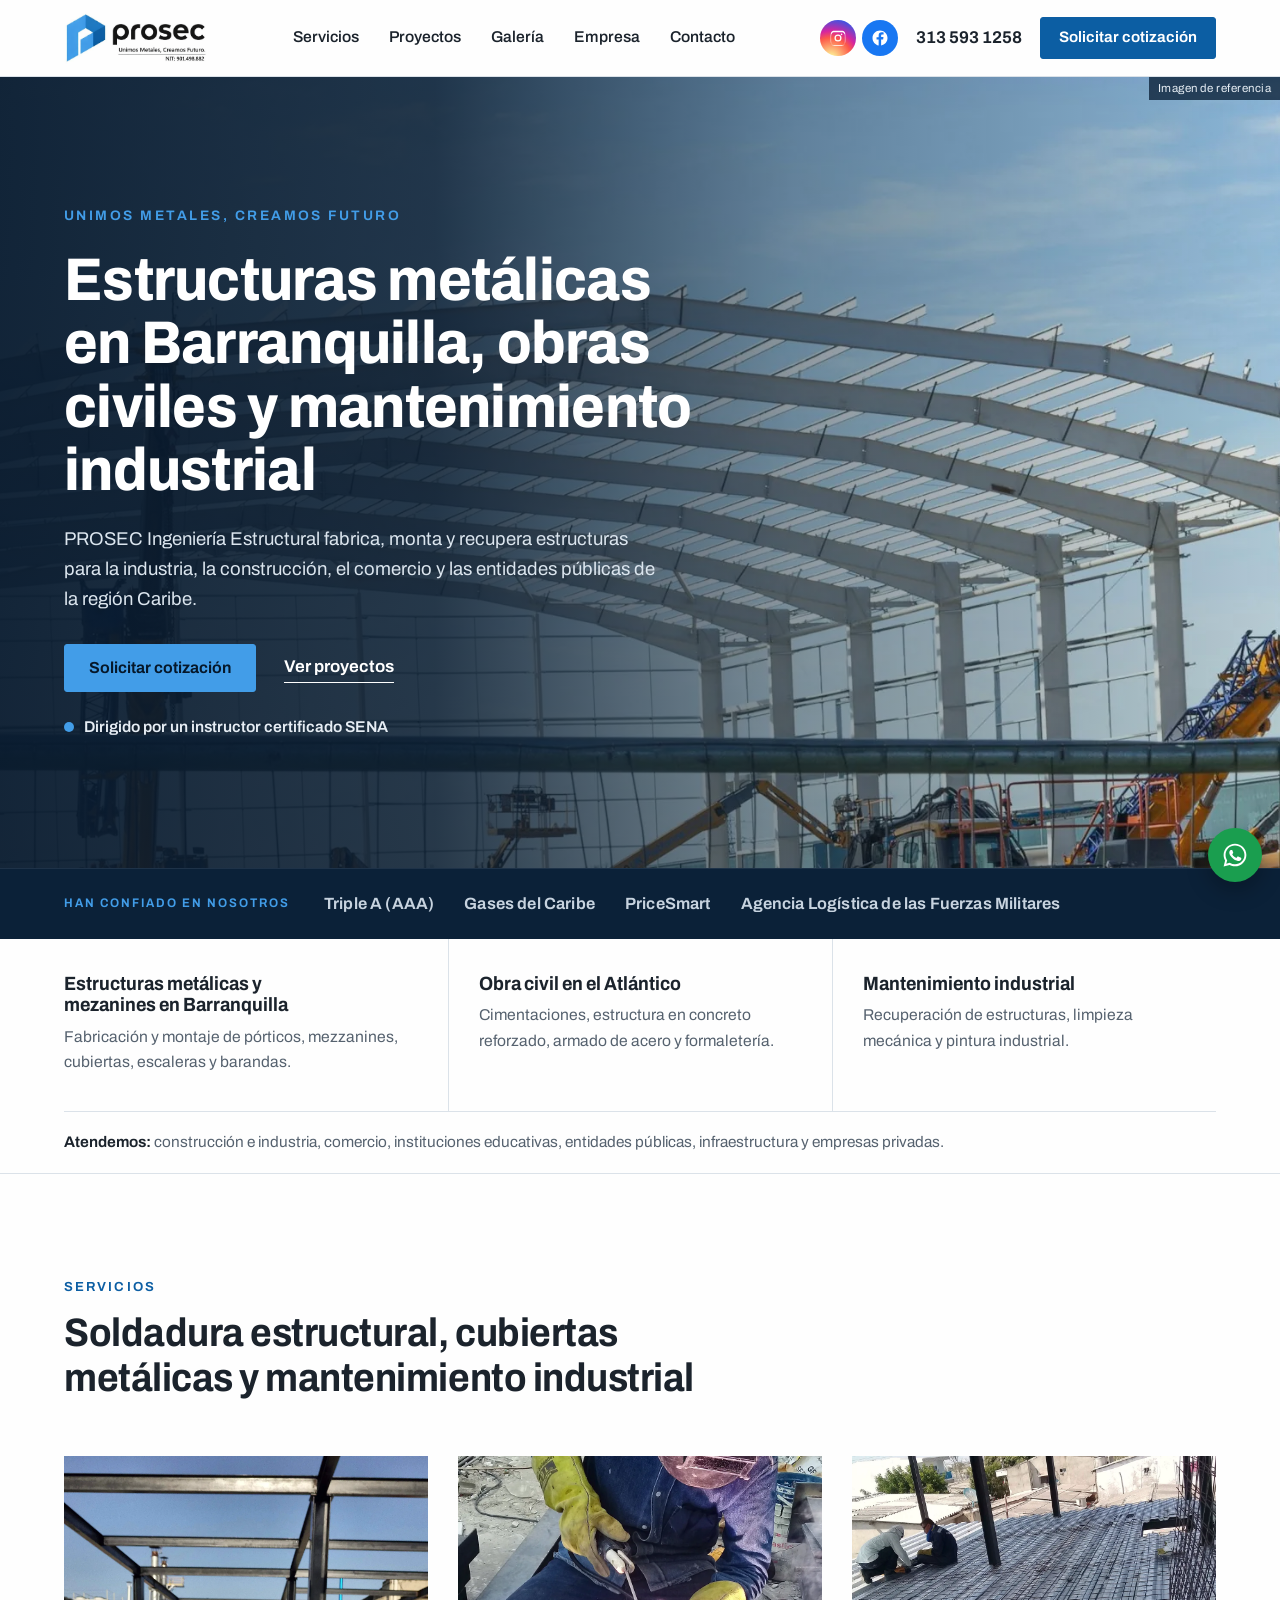
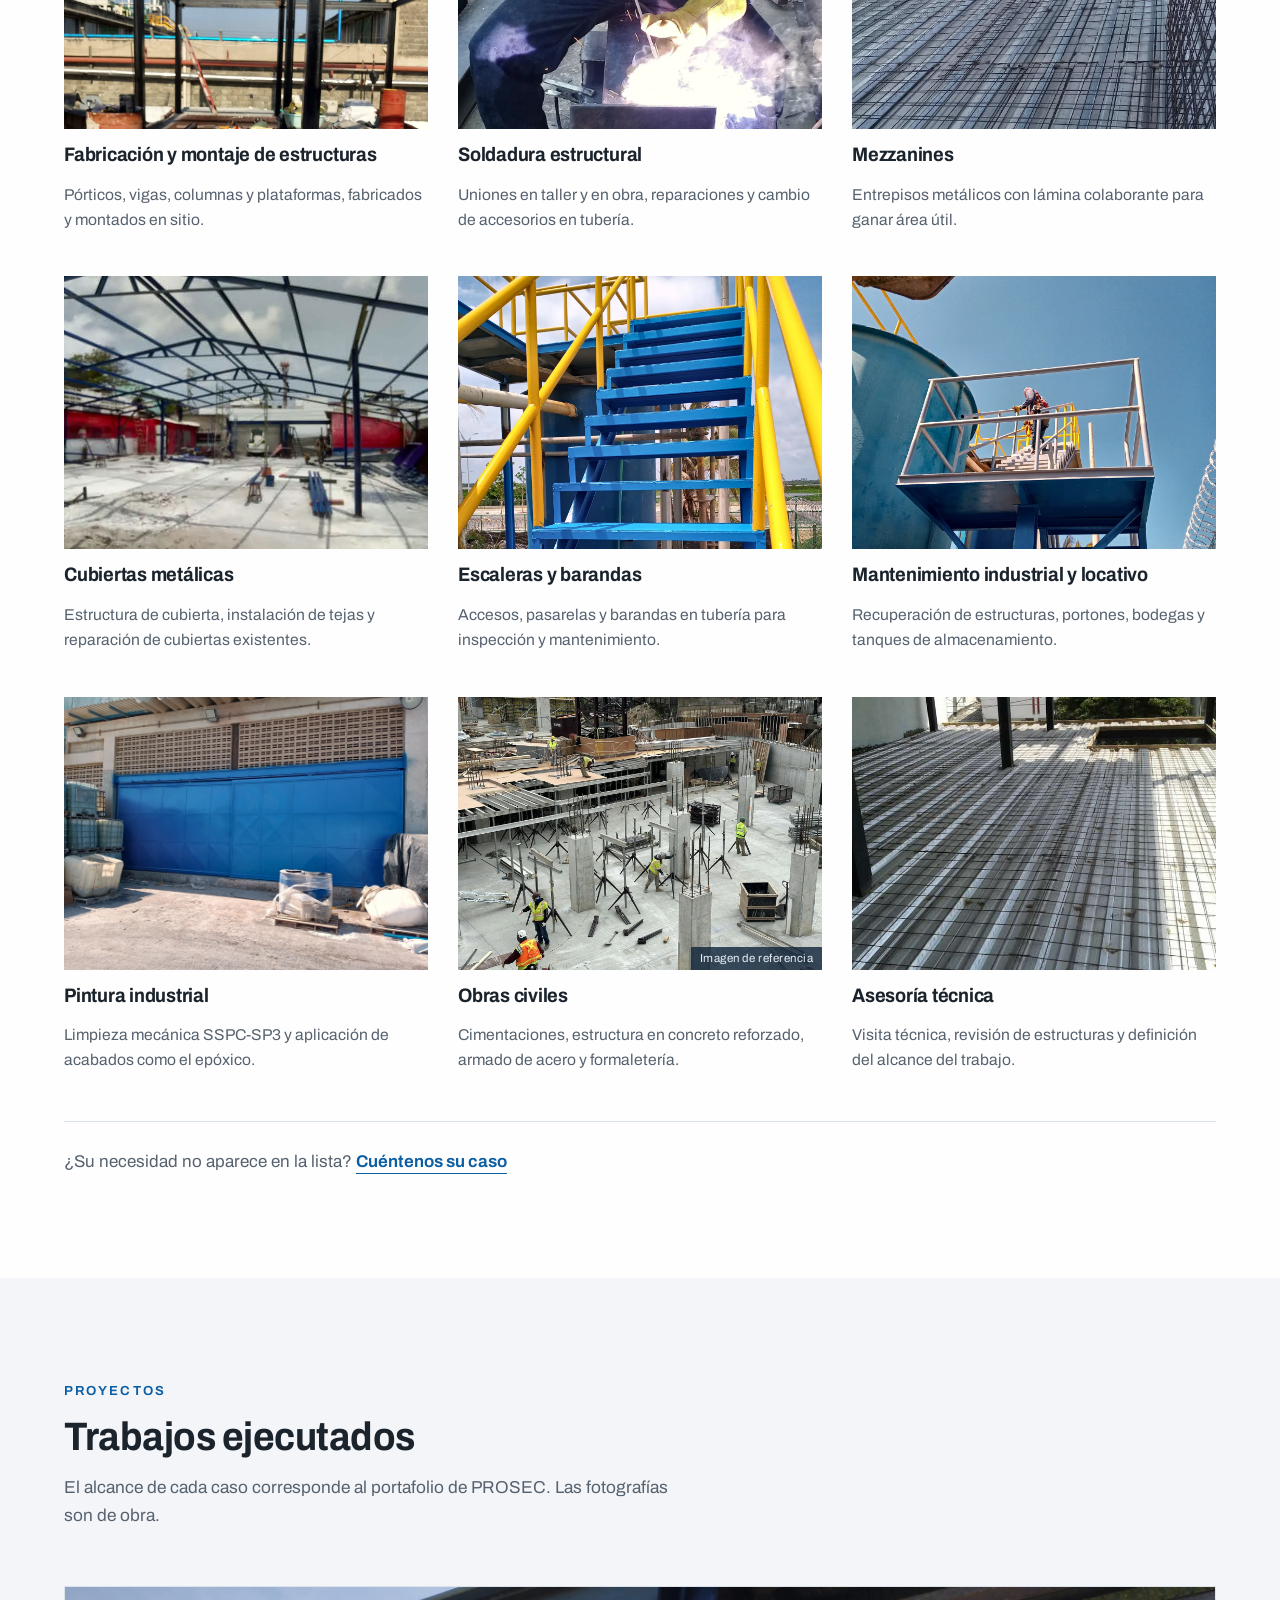
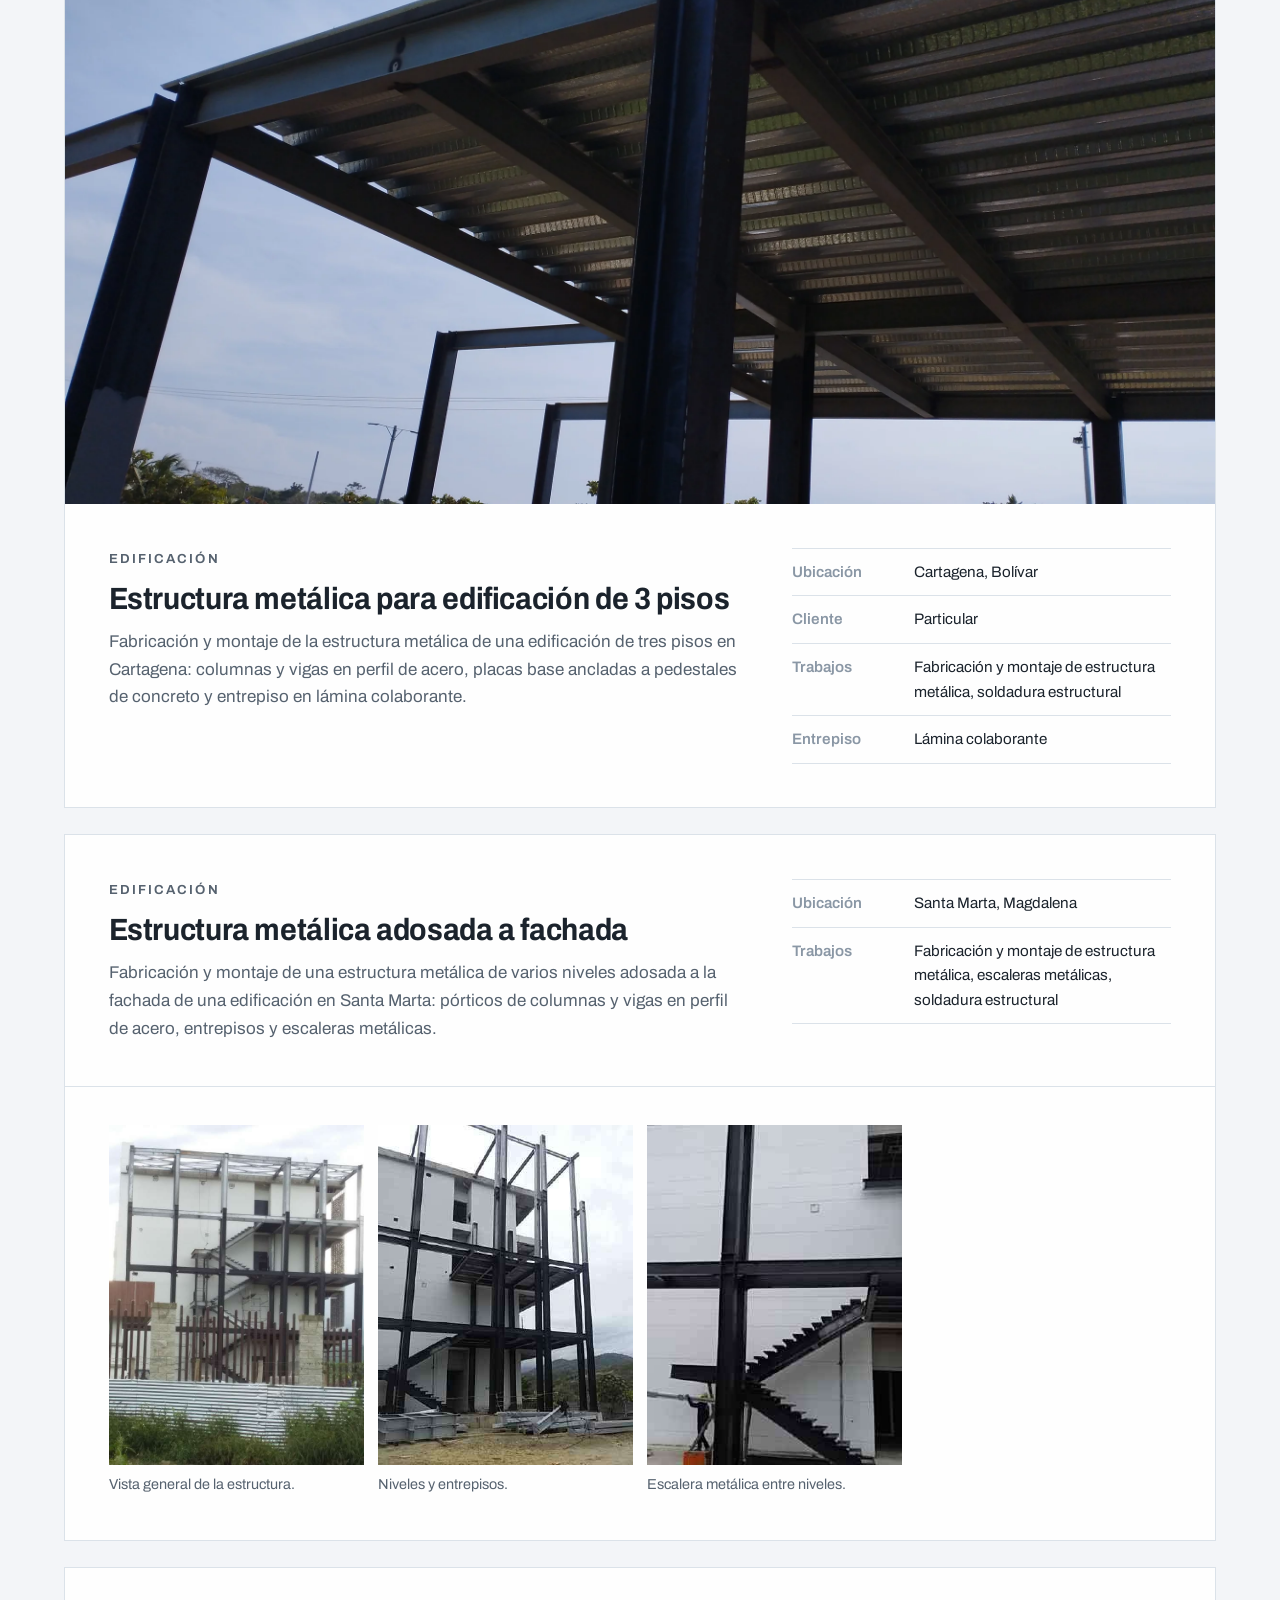
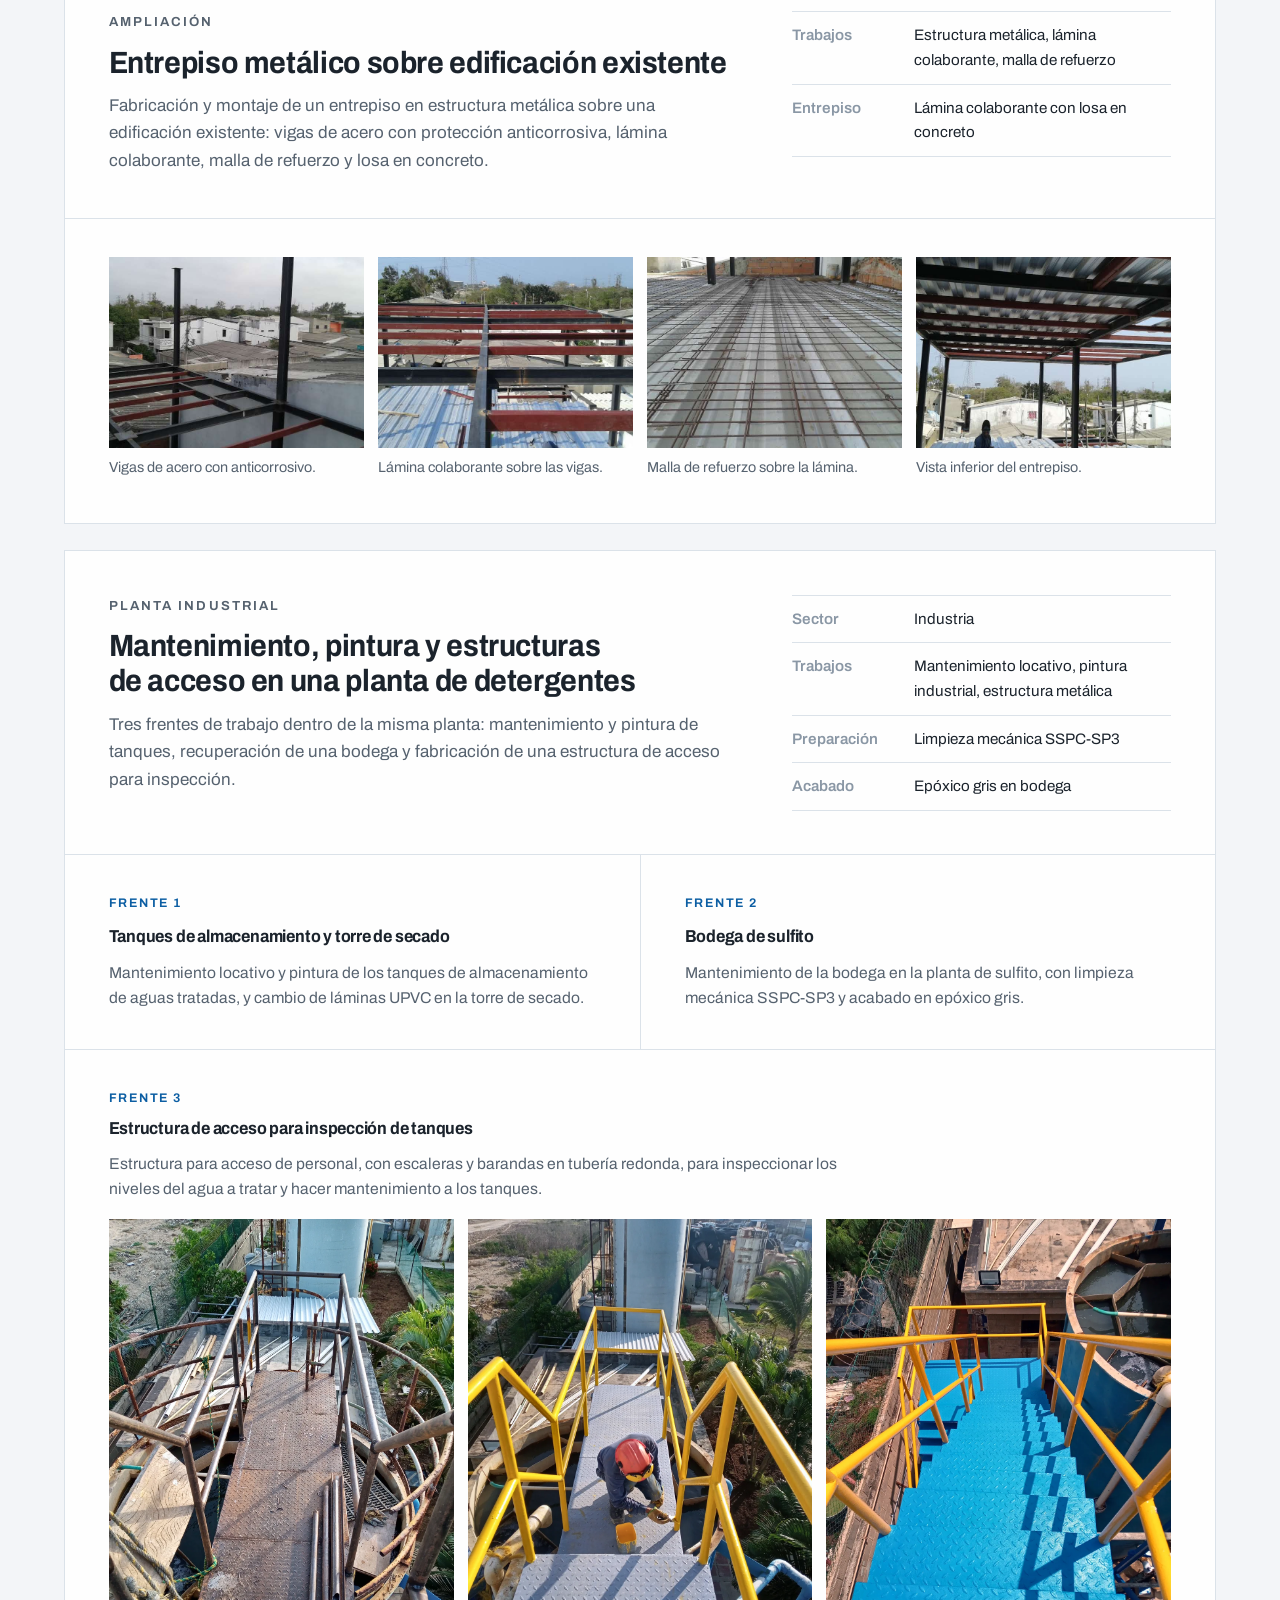
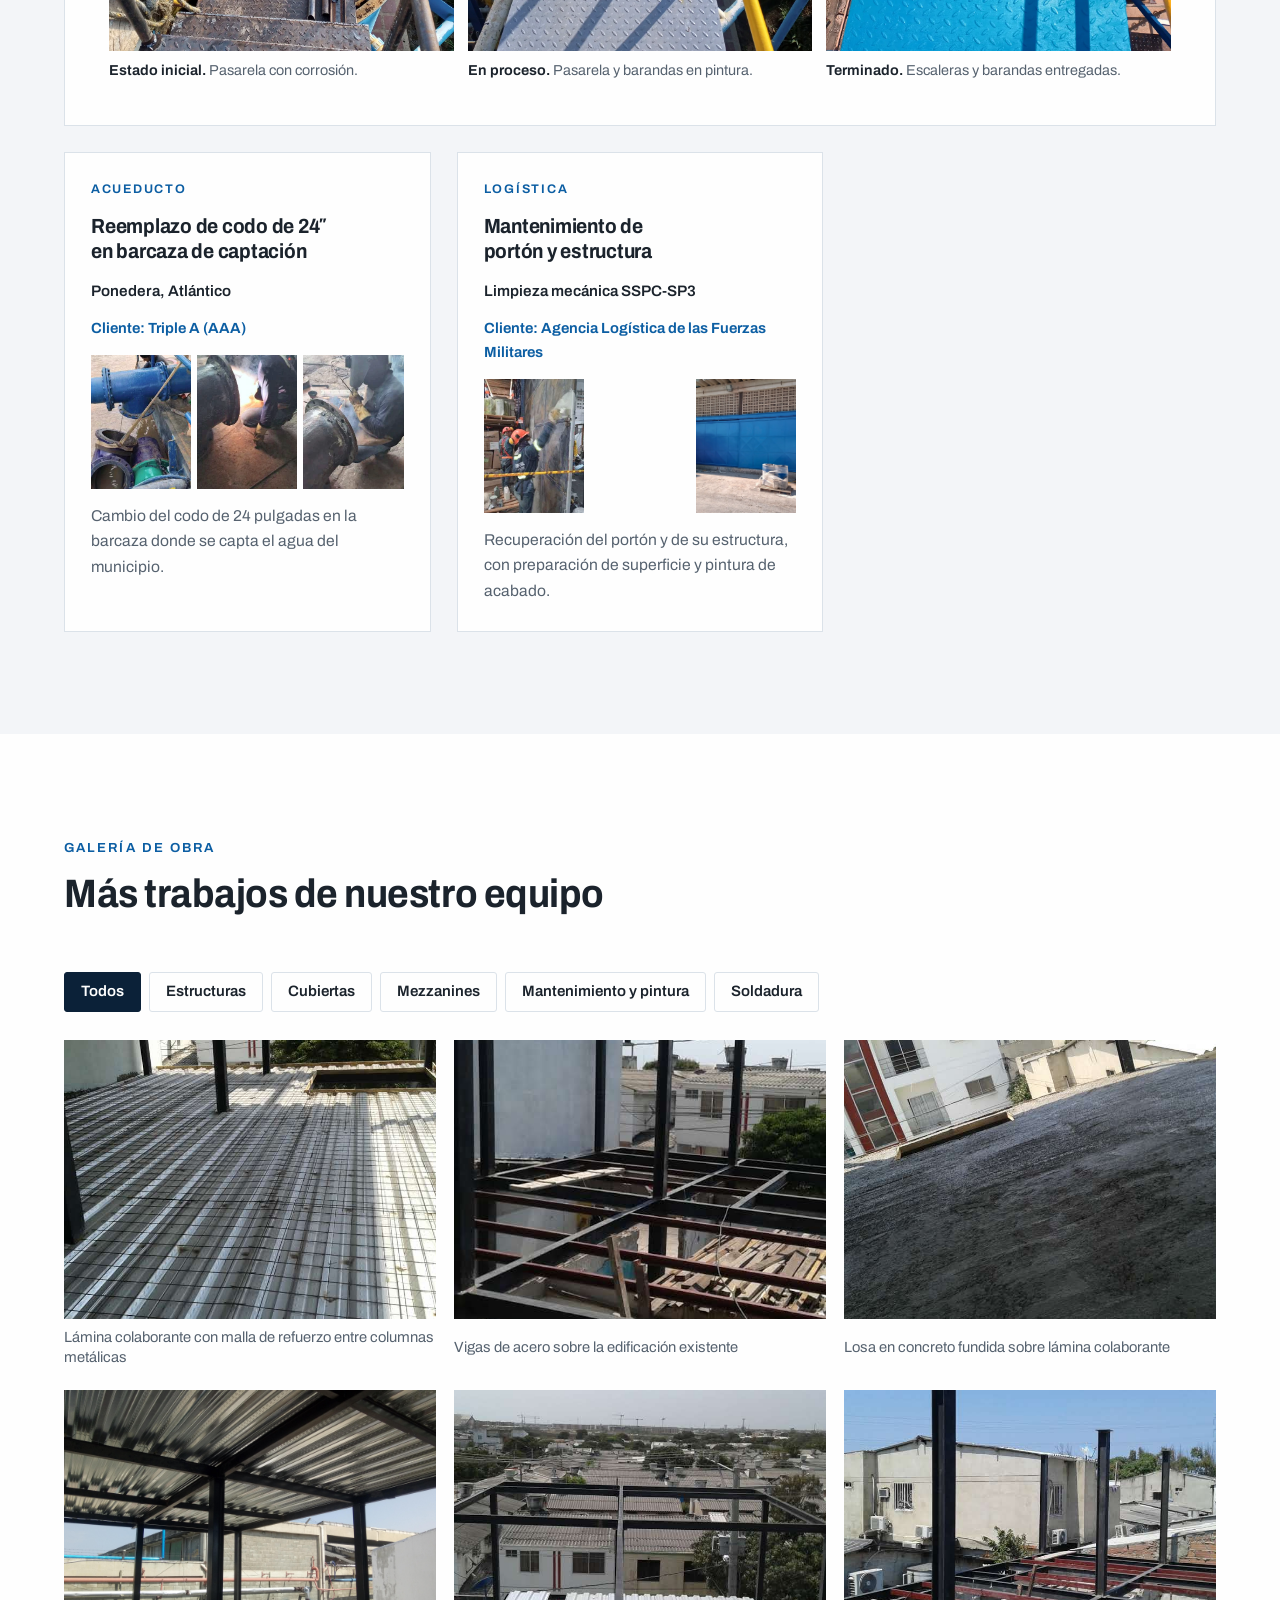
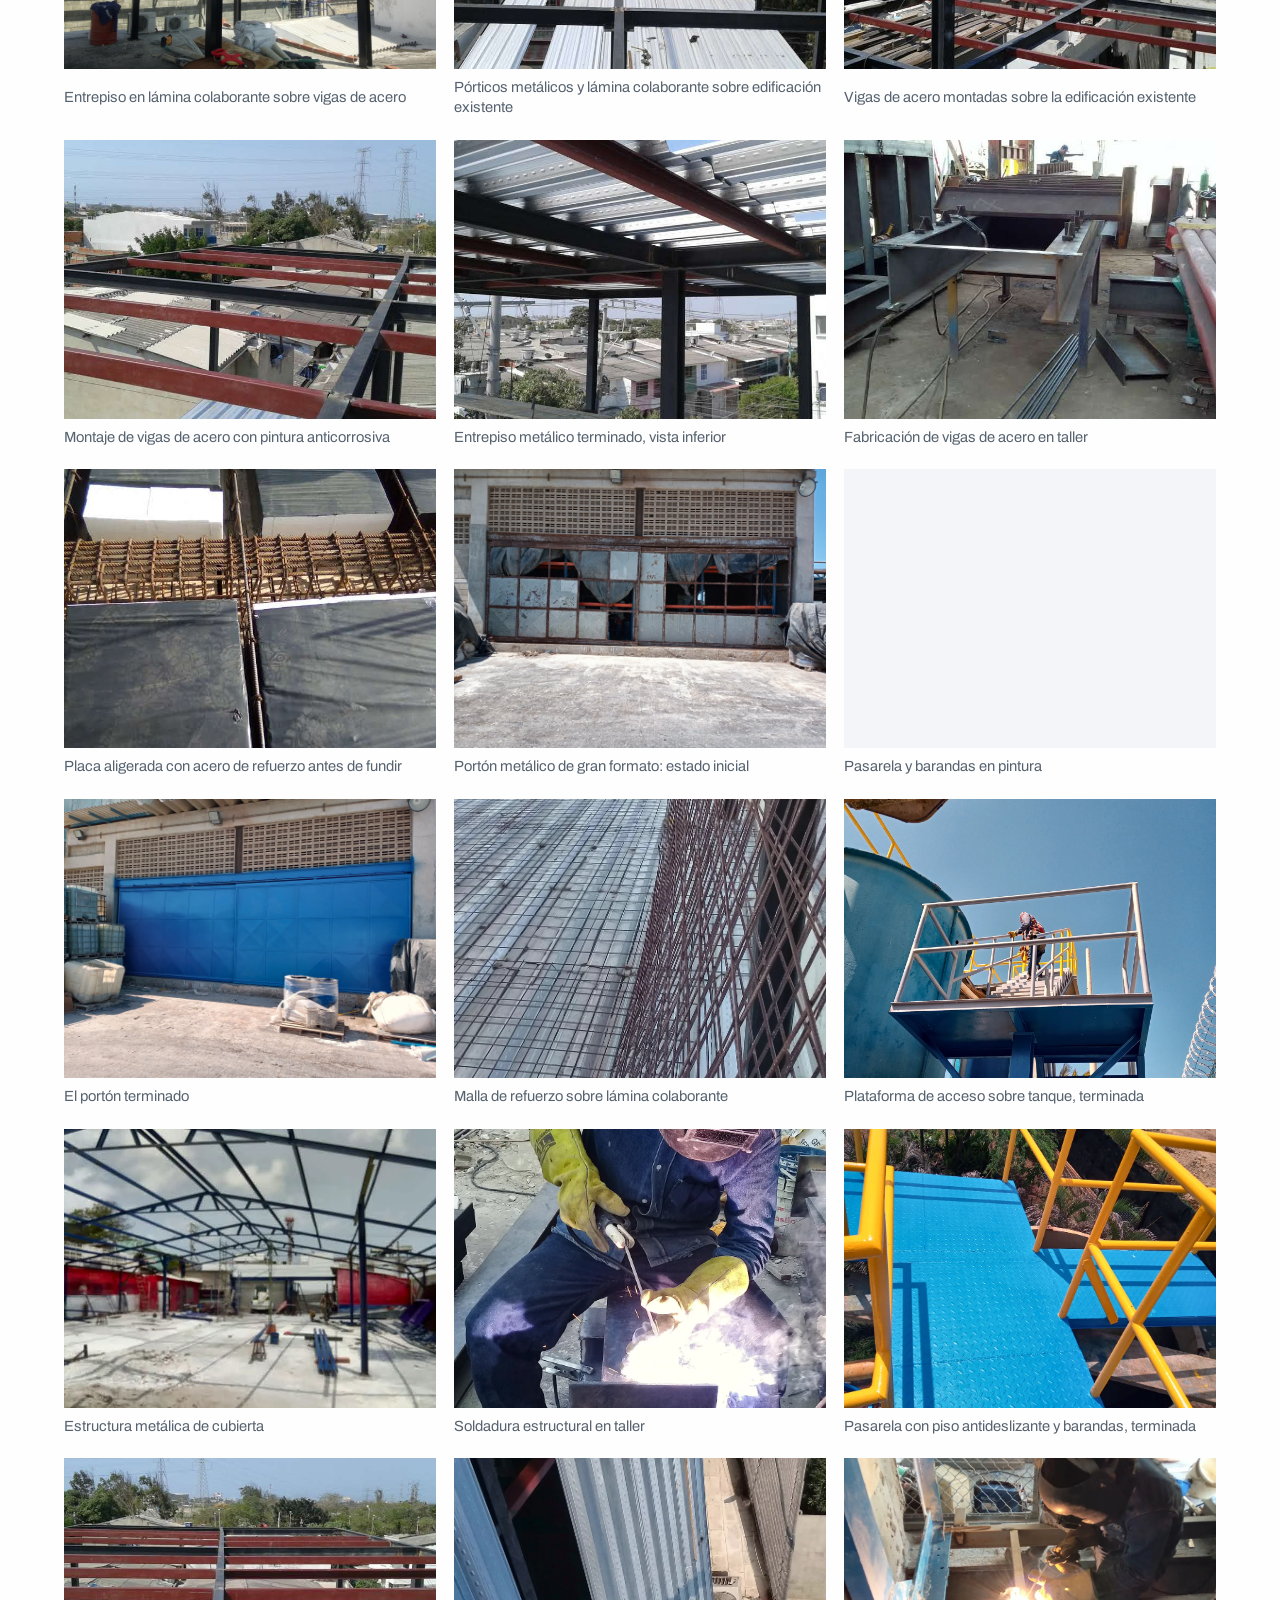
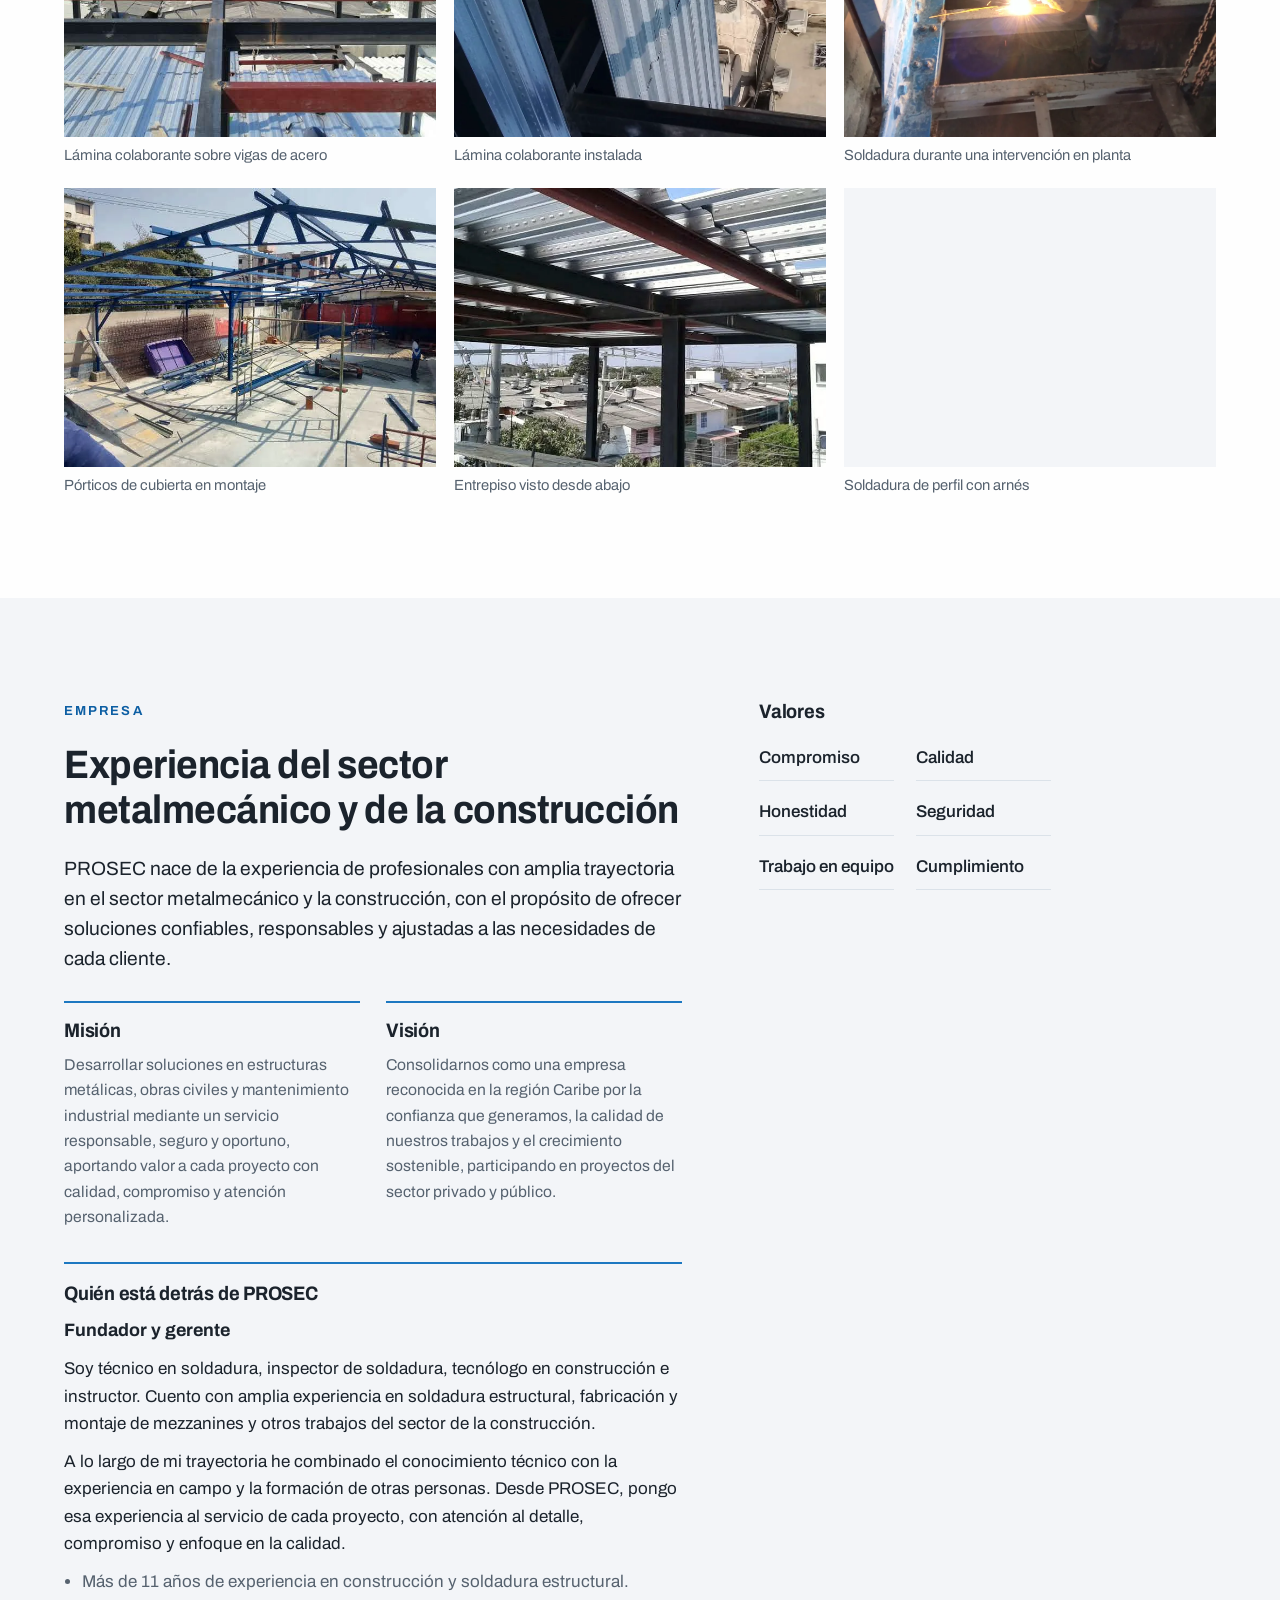
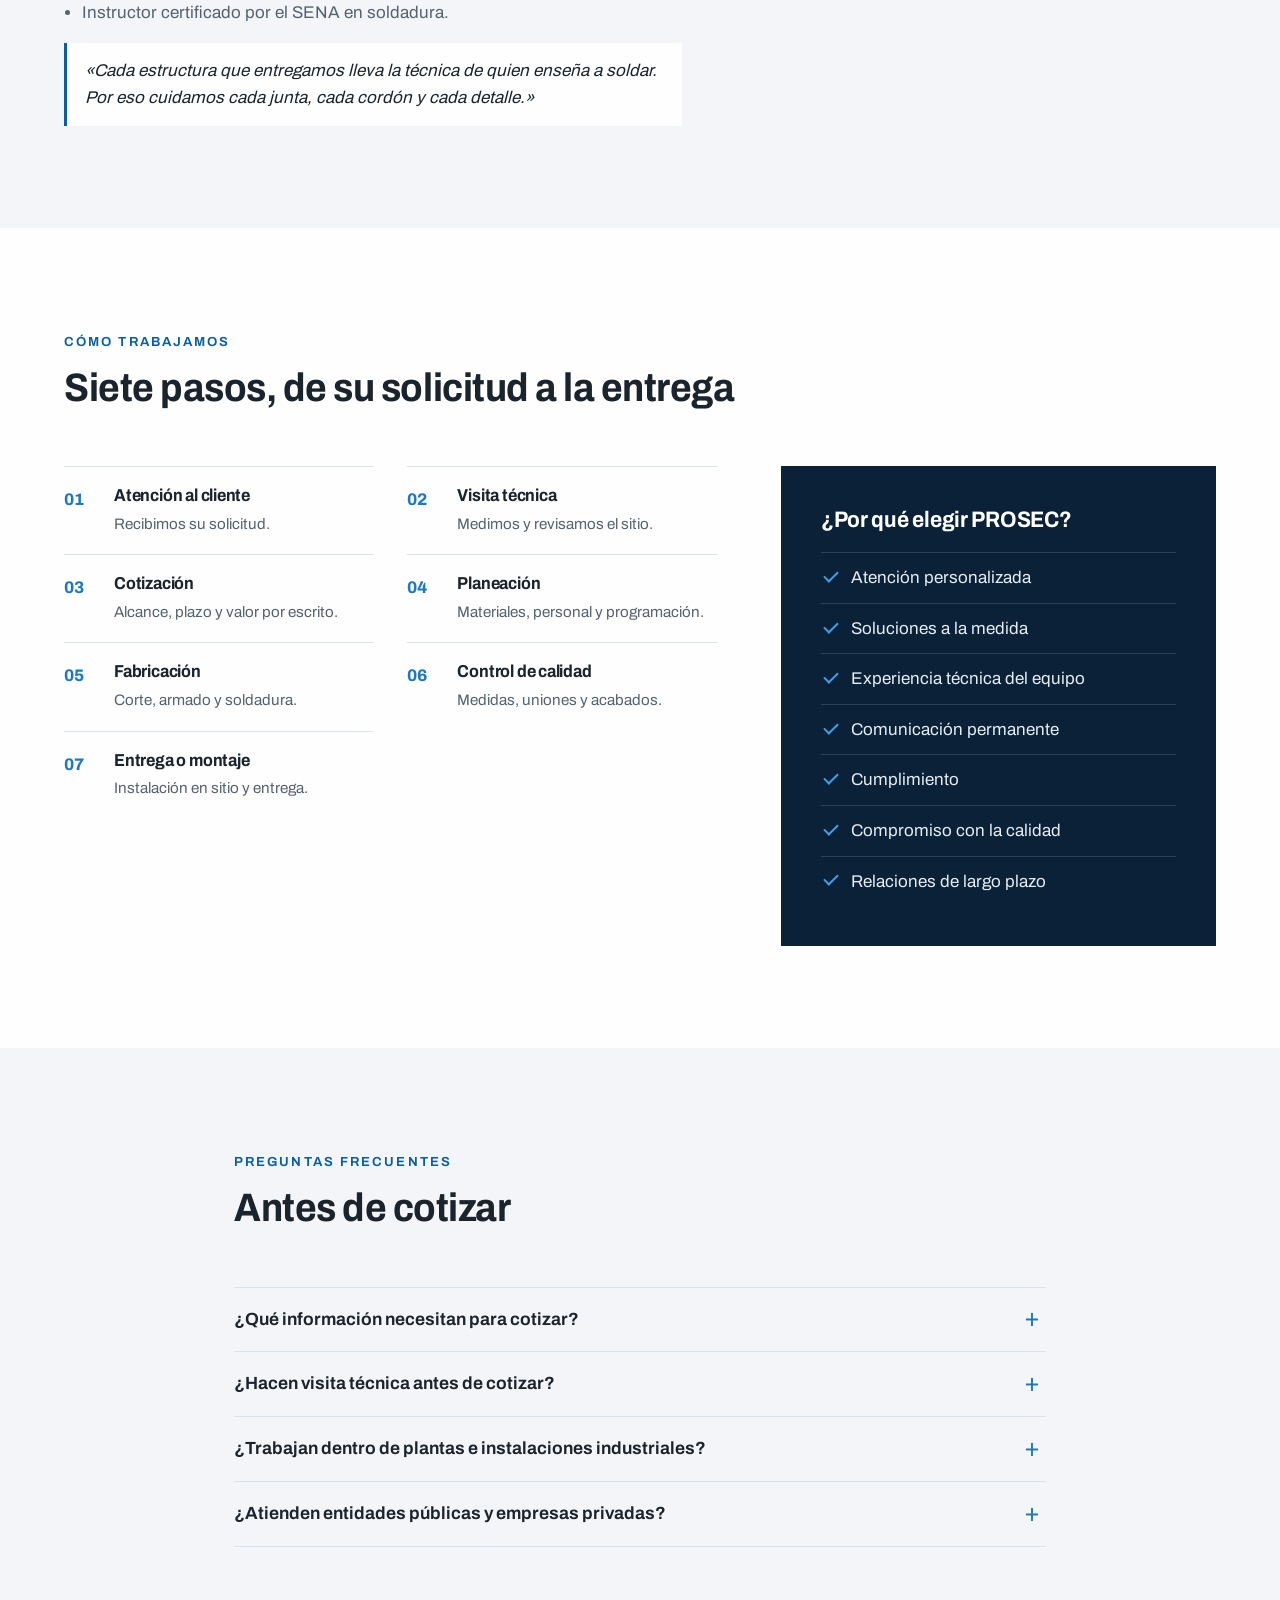
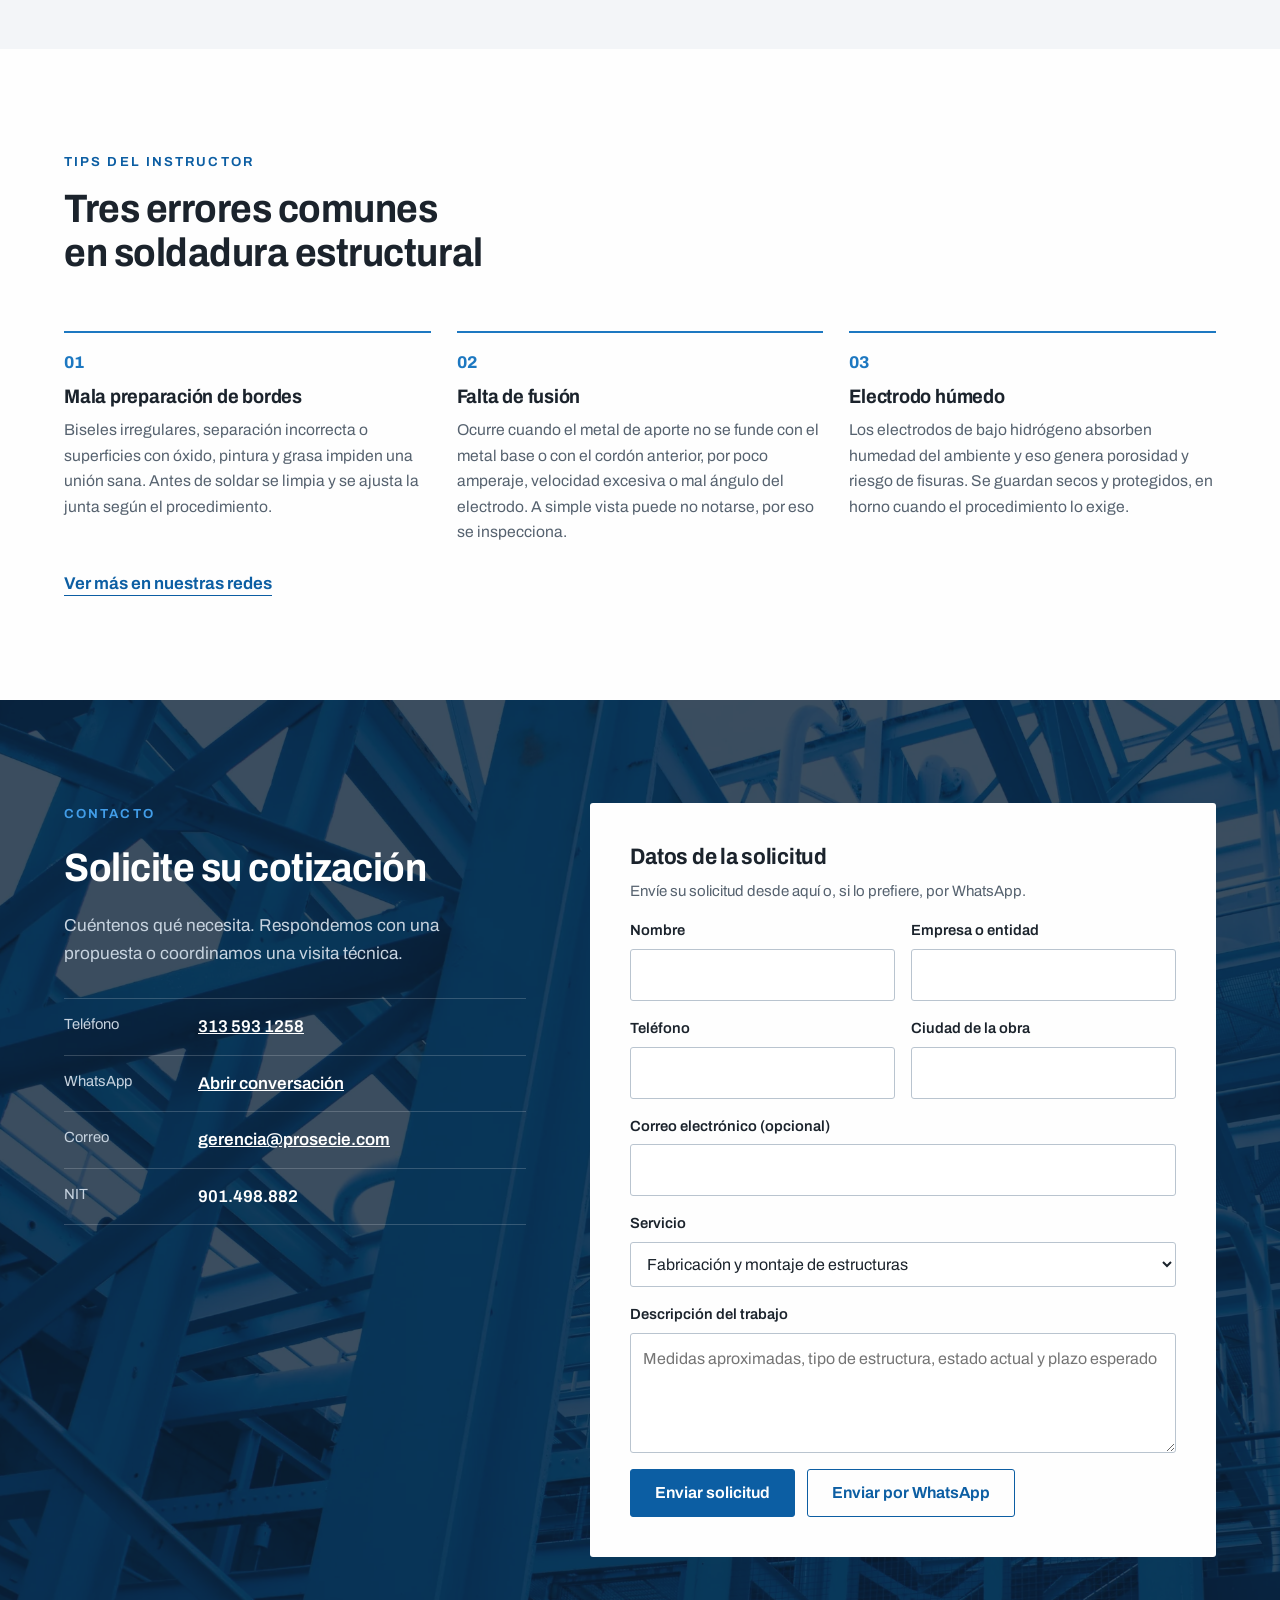
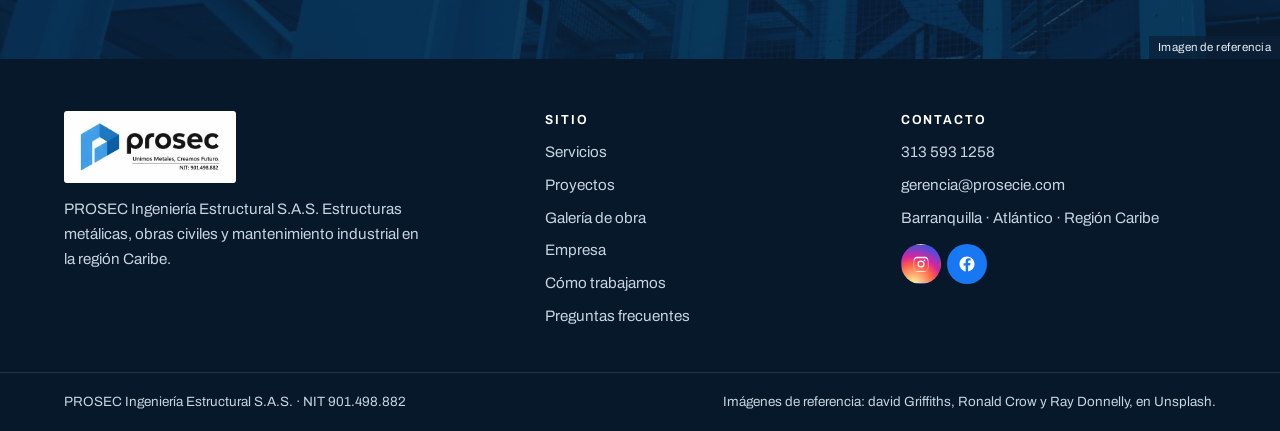
==== commit e7e7264f: "Fotos sin andamios no certificados ni trabajo en altura sin arnés" ====
--- a/index.html
+++ b/index.html
@@ -99,12 +99,12 @@
 <article class="servicio"><figure><img src="img/servicios/fabricacion-montaje.webp" alt="Estructura metálica de pórticos montada sobre una terraza" width="1400" height="1394" loading="lazy" decoding="async"></figure><h3>Fabricación y montaje de estructuras</h3><p>Pórticos, vigas, columnas y plataformas, fabricados y montados en sitio.</p></article>
 <article class="servicio"><figure><img src="img/servicios/soldadura-estructural.webp" alt="Soldador de PROSEC trabajando una pieza metálica" width="1050" height="1400" loading="lazy" decoding="async"></figure><h3>Soldadura estructural</h3><p>Uniones en taller y en obra, reparaciones y cambio de accesorios en tubería.</p></article>
 <article class="servicio"><figure><img src="img/servicios/mezzanines.webp" alt="Entrepiso con lámina colaborante y malla de refuerzo" width="1600" height="900" loading="lazy" decoding="async"></figure><h3>Mezzanines</h3><p>Entrepisos metálicos con lámina colaborante para ganar área útil.</p></article>
-<article class="servicio"><figure><img src="img/servicios/cubiertas-metalicas.webp" alt="Interior de una cubierta metálica con tejas instaladas" width="920" height="517" loading="lazy" decoding="async"></figure><h3>Cubiertas metálicas</h3><p>Estructura de cubierta, instalación de tejas y reparación de cubiertas existentes.</p></article>
+<article class="servicio"><figure><img src="img/galeria/cubiertas-01-estructura.webp" alt="Estructura metálica de cubierta en pórticos de acero" width="920" height="517" loading="lazy" decoding="async"></figure><h3>Cubiertas metálicas</h3><p>Estructura de cubierta, instalación de tejas y reparación de cubiertas existentes.</p></article>
 <article class="servicio"><figure><img src="img/servicios/escaleras-barandas.webp" alt="Escalera metálica azul con barandas amarillas en tubería redonda" width="1400" height="1120" loading="lazy" decoding="async"></figure><h3>Escaleras y barandas</h3><p>Accesos, pasarelas y barandas en tubería para inspección y mantenimiento.</p></article>
-<article class="servicio"><figure><img src="img/servicios/mantenimiento-industrial.webp" alt="Tanques de almacenamiento después del mantenimiento y la pintura" width="1369" height="1400" loading="lazy" decoding="async"></figure><h3>Mantenimiento industrial y locativo</h3><p>Recuperación de estructuras, portones, bodegas y tanques de almacenamiento.</p></article>
-<article class="servicio"><figure><img src="img/servicios/pintura-industrial.webp" alt="Portón metálico de gran formato recién pintado, con andamio" width="1600" height="1080" loading="lazy" decoding="async"></figure><h3>Pintura industrial</h3><p>Limpieza mecánica SSPC-SP3 y aplicación de acabados como el epóxico.</p></article>
+<article class="servicio"><figure><img src="img/galeria/mantenimiento-01-plataforma-tanque.webp" alt="Plataforma de acceso con barandas sobre un tanque de almacenamiento" width="1346" height="1400" loading="lazy" decoding="async"></figure><h3>Mantenimiento industrial y locativo</h3><p>Recuperación de estructuras, portones, bodegas y tanques de almacenamiento.</p></article>
+<article class="servicio"><figure><img src="img/galeria/porton-03-terminado.webp" alt="Portón metálico de gran formato con pintura de acabado terminada" width="1600" height="1200" loading="lazy" decoding="async"></figure><h3>Pintura industrial</h3><p>Limpieza mecánica SSPC-SP3 y aplicación de acabados como el epóxico.</p></article>
 <article class="servicio"><figure><img src="img/servicios/ref-obras-civiles.webp" alt="Obra de concreto reforzado con columnas y personal trabajando" width="1400" height="1050" loading="lazy" decoding="async"><span class="ref">Imagen de referencia</span></figure><h3>Obras civiles</h3><p>Cimentaciones, estructura en concreto reforzado, armado de acero y formaletería.</p></article>
-<article class="servicio"><figure><img src="img/servicios/asesoria-tecnica.webp" alt="Revisión de una estructura de gran altura dentro de una planta" width="1400" height="1400" loading="lazy" decoding="async"></figure><h3>Asesoría técnica</h3><p>Visita técnica, revisión de estructuras y definición del alcance del trabajo.</p></article>
+<article class="servicio"><figure><img src="img/estructuras/IMG-20190307-WA0021.jpg" alt="Entrepiso metálico con lámina colaborante y malla de refuerzo listo para revisión" width="920" height="517" loading="lazy" decoding="async"></figure><h3>Asesoría técnica</h3><p>Visita técnica, revisión de estructuras y definición del alcance del trabajo.</p></article>
     </div>
     <p class="tras-servicios">¿Su necesidad no aparece en la lista? <a class="enlace" href="#contacto">Cuéntenos su caso</a></p>
   </div>
@@ -119,7 +119,7 @@
     </div>
 
     <article class="caso-p caso-ctg">
-      <figure><img src="img/proyectos/edificacion-cartagena/01-estructura-completa.webp" alt="Estructura metálica de columnas y vigas en perfil de acero con entrepiso en lámina colaborante, sobre pedestales de concreto" width="1200" height="903" loading="lazy" decoding="async"></figure>
+      <figure><img src="img/obra/ctg-entrepiso-vigas.webp" alt="Estructura metálica de columnas y vigas en perfil de acero con entrepiso en lámina colaborante" width="2400" height="1080" loading="lazy" decoding="async"></figure>
       <div class="caso-intro">
         <div>
           <p class="rotulo">Edificación</p>
@@ -133,15 +133,9 @@
           <div><dt>Entrepiso</dt><dd>Lámina colaborante</dd></div>
         </dl>
       </div>
-      <div class="ctg-fotos">
-        <figure><img src="img/proyectos/edificacion-cartagena/04-montaje-columnas.webp" alt="Montaje de columnas metálicas sobre pedestales de concreto, con un soldador preparando perfiles en primer plano" width="720" height="542" loading="lazy" decoding="async"><figcaption>Montaje de columnas sobre pedestales de concreto.</figcaption></figure>
-        <figure><img src="img/proyectos/edificacion-cartagena/05-trazado-perfiles.webp" alt="Trazado de un perfil de acero en obra, con los pórticos de la estructura al fondo" width="720" height="542" loading="lazy" decoding="async"><figcaption>Trazado y preparación de perfiles en obra.</figcaption></figure>
-        <figure><img class="ctg-alto" src="img/proyectos/edificacion-cartagena/06-porticos-armados.webp" alt="Pórticos de columnas y vigas armados, con perfiles de acero en acopio en primer plano" width="600" height="797" loading="lazy" decoding="async"><figcaption>Pórticos de columnas y vigas armados.</figcaption></figure>
-        <figure><img src="img/proyectos/edificacion-cartagena/02-entrepiso-lamina-colaborante.webp" alt="Vista inferior del entrepiso: vigas de acero y lámina colaborante apoyadas en columnas" width="720" height="542" loading="lazy" decoding="async"><figcaption>Entrepiso en lámina colaborante sobre vigas de acero.</figcaption></figure>
-      </div>
     </article>
 
-    <article class="caso-p caso-ctg sm-fotos">
+    <article class="caso-p caso-ctg sm-fotos sm-tres">
       <div class="caso-intro">
         <div>
           <p class="rotulo">Edificación</p>
@@ -155,9 +149,8 @@
       </div>
       <div class="ctg-fotos">
         <figure><img src="img/estructuras/IMG-20191101-WA0023.jpg" alt="Estructura metálica de varios niveles adosada a la fachada de una edificación" width="600" height="800" loading="lazy" decoding="async"><figcaption>Vista general de la estructura.</figcaption></figure>
-        <figure><img src="img/estructuras/IMG-20191101-WA0024.jpg" alt="Pórticos de columnas y vigas de acero con escalera metálica entre niveles" width="600" height="800" loading="lazy" decoding="async"><figcaption>Pórticos y escalera metálica.</figcaption></figure>
-        <figure><img src="img/estructuras/IMG-20191101-WA0021.jpg" alt="Montaje en altura de elementos de la escalera, con personal asegurado con arnés" width="600" height="800" loading="lazy" decoding="async"><figcaption>Montaje en altura con arnés.</figcaption></figure>
         <figure><img src="img/estructuras/IMG-20191101-WA0061.jpg" alt="Estructura metálica vista desde abajo, con los entrepisos de cada nivel" width="384" height="512" loading="lazy" decoding="async"><figcaption>Niveles y entrepisos.</figcaption></figure>
+        <figure><img src="img/estructuras/IMG-20191101-WA0073.jpg" alt="Escalera metálica entre niveles de la estructura" width="512" height="384" loading="lazy" decoding="async"><figcaption>Escalera metálica entre niveles.</figcaption></figure>
       </div>
     </article>
 
@@ -174,15 +167,14 @@
         </dl>
       </div>
       <div class="ctg-fotos">
-        <figure><img src="img/estructuras/IMG-20190215-WA0017.jpg" alt="Montaje de vigas de acero con pintura anticorrosiva sobre la edificación existente" width="920" height="517" loading="lazy" decoding="async"><figcaption>Montaje de vigas con anticorrosivo.</figcaption></figure>
-        <figure><img src="img/estructuras/IMG-20190212-WA0021.jpg" alt="Instalación de lámina colaborante sobre las vigas de acero" width="920" height="517" loading="lazy" decoding="async"><figcaption>Instalación de lámina colaborante.</figcaption></figure>
+        <figure><img src="img/estructuras/IMG-20190217-WA0009.jpg" alt="Vigas de acero con pintura anticorrosiva montadas sobre la edificación existente" width="920" height="517" loading="lazy" decoding="async"><figcaption>Vigas de acero con anticorrosivo.</figcaption></figure>
+        <figure><img src="img/estructuras/IMG-20190225-WA0037.jpg" alt="Lámina colaborante instalada sobre las vigas de acero" width="920" height="517" loading="lazy" decoding="async"><figcaption>Lámina colaborante sobre las vigas.</figcaption></figure>
         <figure><img src="img/estructuras/IMG-20190307-WA0026.jpg" alt="Malla de refuerzo extendida sobre la lámina colaborante antes de fundir" width="920" height="517" loading="lazy" decoding="async"><figcaption>Malla de refuerzo sobre la lámina.</figcaption></figure>
         <figure><img src="img/estructuras/IMG-20190228-WA0021.jpg" alt="Vista inferior del entrepiso: vigas de acero y lámina colaborante" width="920" height="517" loading="lazy" decoding="async"><figcaption>Vista inferior del entrepiso.</figcaption></figure>
       </div>
     </article>
 
     <article class="caso-p">
-      <figure><img src="img/proyectos/planta-industrial/01-tanques-pintados.webp" alt="Cuatro tanques de almacenamiento de agua con pintura nueva dentro de una planta industrial" width="2400" height="1148" loading="lazy" decoding="async"></figure>
       <div class="caso-intro">
         <div>
           <p class="rotulo">Planta industrial</p>
@@ -201,13 +193,11 @@
           <p class="tipo">Frente 1</p>
           <h4>Tanques de almacenamiento y torre de secado</h4>
           <p>Mantenimiento locativo y pintura de los tanques de almacenamiento de aguas tratadas, y cambio de láminas UPVC en la torre de secado.</p>
-          <div class="minis"><img src="img/proyectos/planta-industrial/02-rotulado-de-tanque.webp" alt="Operario con arnés sobre andamio rotulando uno de los tanques" width="720" height="1280" loading="lazy" decoding="async"><img src="img/proyectos/planta-industrial/08-tanques-almacenamiento.webp" alt="Tanques de almacenamiento de aguas tratadas con pintura nueva" width="391" height="600" loading="lazy" decoding="async"><img src="img/proyectos/planta-industrial/09-torre-de-secado.webp" alt="Trabajo en altura en la estructura de la torre de secado" width="251" height="409" loading="lazy" decoding="async"></div>
         </div>
         <div class="frente">
           <p class="tipo">Frente 2</p>
           <h4>Bodega de sulfito</h4>
           <p>Mantenimiento de la bodega en la planta de sulfito, con limpieza mecánica SSPC-SP3 y acabado en epóxico gris.</p>
-          <div class="minis"><img src="img/proyectos/planta-industrial/03-bodega-sulfito-andamios.webp" alt="Personal sobre andamios en la pared interior de la bodega" width="257" height="419" loading="lazy" decoding="async"><img src="img/proyectos/planta-industrial/04-bodega-sulfito-cubierta.webp" alt="Estructura de cubierta de la bodega vista desde el interior" width="257" height="419" loading="lazy" decoding="async"><img src="img/proyectos/planta-industrial/10-bodega-sulfito-limpieza.webp" alt="Limpieza mecánica dentro de la bodega de sulfito" width="259" height="423" loading="lazy" decoding="async"></div>
         </div>
       </div>
       <div class="acceso">
@@ -224,7 +214,7 @@
       </div>
     </article>
 
-    <div class="casos">
+    <div class="casos dos">
       <article class="caso">
         <p class="tipo">Acueducto</p>
         <h3>Reemplazo de codo de 24″ en barcaza de captación</h3>
@@ -238,16 +228,9 @@
         <h3>Mantenimiento de portón y estructura</h3>
         <p class="lugar">Limpieza mecánica SSPC-SP3</p>
         <p class="cliente">Cliente: Agencia Logística de las Fuerzas Militares</p>
-        <div class="tira"><img src="img/proyectos/porton-estructura/01-limpieza-mecanica.webp" alt="Operario realizando limpieza mecánica sobre una lámina metálica" width="316" height="515" loading="lazy" decoding="async"><img src="img/proyectos/porton-estructura/02-pintura.webp" alt="Dos operarios aplicando pintura azul sobre el portón" width="310" height="505" loading="lazy" decoding="async"><img src="img/proyectos/porton-estructura/03-pintura-detalle.webp" alt="Aplicación de pintura con rodillo desde andamio" width="310" height="506" loading="lazy" decoding="async"></div>
+        <div class="tira"><img src="img/proyectos/porton-estructura/01-limpieza-mecanica.webp" alt="Operario realizando limpieza mecánica sobre una lámina metálica" width="316" height="515" loading="lazy" decoding="async"><img src="img/galeria/porton-01-estado-inicial.webp" alt="Portón metálico de gran formato en su estado inicial" width="1600" height="1200" loading="lazy" decoding="async"><img src="img/galeria/porton-03-terminado.webp" alt="El portón terminado, con pintura de acabado azul" width="1600" height="1200" loading="lazy" decoding="async"></div>
         <p>Recuperación del portón y de su estructura, con preparación de superficie y pintura de acabado.</p>
       </article>
-      <article class="caso">
-        <p class="tipo">Construcción</p>
-        <h3>Bodega de almacenamiento de 400 m²</h3>
-        <p class="lugar">Soledad, Atlántico</p>
-        <div class="tira"><img src="img/proyectos/bodega-400m2-soledad/01-columnas-concreto.webp" alt="Columnas de concreto reforzado en construcción con andamios" width="595" height="423" loading="lazy" decoding="async"><img src="img/proyectos/bodega-400m2-soledad/02-armado-acero.webp" alt="Operarios armando el acero de una columna" width="256" height="421" loading="lazy" decoding="async"><img src="img/proyectos/bodega-400m2-soledad/03-acero-refuerzo.webp" alt="Acero de refuerzo de columnas sobre la cimentación" width="255" height="421" loading="lazy" decoding="async"></div>
-        <p>Participación en la obra: cimentación, estructura en concreto reforzado, armado de acero, formaletería, fundición de elementos estructurales y control de calidad.</p>
-      </article>
     </div>
   </div>
 </section>
@@ -260,25 +243,25 @@
     </div>
     <div class="chips" role="group" aria-label="Filtrar galería"><button class="chip" type="button" data-f="todos" aria-pressed="true">Todos</button><button class="chip" type="button" data-f="estructuras" aria-pressed="false">Estructuras</button><button class="chip" type="button" data-f="cubiertas" aria-pressed="false">Cubiertas</button><button class="chip" type="button" data-f="mezzanines" aria-pressed="false">Mezzanines</button><button class="chip" type="button" data-f="mantenimiento" aria-pressed="false">Mantenimiento y pintura</button><button class="chip" type="button" data-f="soldadura" aria-pressed="false">Soldadura</button></div>
     <div class="galeria">
-<button class="g-item" type="button" data-cat="estructuras" aria-label="Ampliar: Estructura metálica para edificación de 3 pisos, Cartagena"><span><img src="img/proyectos/edificacion-cartagena/01-estructura-completa.webp" alt="Estructura metálica para edificación de 3 pisos, Cartagena" width="1200" height="903" loading="lazy" decoding="async"></span>Estructura metálica para edificación de 3 pisos, Cartagena</button>
-<button class="g-item" type="button" data-cat="estructuras" aria-label="Ampliar: Columnas metálicas y entrepiso en lámina colaborante, Cartagena"><span><img src="img/proyectos/edificacion-cartagena/03-columnas-y-placa.webp" alt="Columnas metálicas y entrepiso en lámina colaborante, Cartagena" width="900" height="405" loading="lazy" decoding="async"></span>Columnas metálicas y entrepiso en lámina colaborante, Cartagena</button>
-<button class="g-item" type="button" data-cat="estructuras" aria-label="Ampliar: Escalera metálica entre niveles, Santa Marta"><span><img src="img/estructuras/IMG-20191101-WA0073.jpg" alt="Escalera metálica entre niveles, Santa Marta" width="512" height="384" loading="lazy" decoding="async"></span>Escalera metálica entre niveles, Santa Marta</button>
+<button class="g-item" type="button" data-cat="estructuras" aria-label="Ampliar: Lámina colaborante con malla de refuerzo entre columnas metálicas"><span><img src="img/estructuras/IMG-20190307-WA0021.jpg" alt="Lámina colaborante con malla de refuerzo entre columnas metálicas" width="920" height="517" loading="lazy" decoding="async"></span>Lámina colaborante con malla de refuerzo entre columnas metálicas</button>
+<button class="g-item" type="button" data-cat="estructuras" aria-label="Ampliar: Vigas de acero sobre la edificación existente"><span><img src="img/estructuras/IMG-20190211-WA0020.jpg" alt="Vigas de acero sobre la edificación existente" width="520" height="924" loading="lazy" decoding="async"></span>Vigas de acero sobre la edificación existente</button>
+<button class="g-item" type="button" data-cat="estructuras" aria-label="Ampliar: Losa en concreto fundida sobre lámina colaborante"><span><img src="img/estructuras/IMG-20190311-WA0020.jpg" alt="Losa en concreto fundida sobre lámina colaborante" width="920" height="517" loading="lazy" decoding="async"></span>Losa en concreto fundida sobre lámina colaborante</button>
 <button class="g-item" type="button" data-cat="estructuras" aria-label="Ampliar: Entrepiso en lámina colaborante sobre vigas de acero"><span><img src="img/estructuras/DSC_0133.JPG" alt="Entrepiso en lámina colaborante sobre vigas de acero" width="5120" height="2880" loading="lazy" decoding="async"></span>Entrepiso en lámina colaborante sobre vigas de acero</button>
 <button class="g-item" type="button" data-cat="estructuras" aria-label="Ampliar: Pórticos metálicos y lámina colaborante sobre edificación existente"><span><img src="img/estructuras/IMG-20190225-WA0005.jpg" alt="Pórticos metálicos y lámina colaborante sobre edificación existente" width="920" height="517" loading="lazy" decoding="async"></span>Pórticos metálicos y lámina colaborante sobre edificación existente</button>
-<button class="g-item" type="button" data-cat="estructuras" aria-label="Ampliar: Instalación de lámina colaborante con personal asegurado"><span><img src="img/estructuras/DSC_0135.JPG" alt="Instalación de lámina colaborante con personal asegurado" width="5120" height="2880" loading="lazy" decoding="async"></span>Instalación de lámina colaborante con personal asegurado</button>
+<button class="g-item" type="button" data-cat="estructuras" aria-label="Ampliar: Vigas de acero montadas sobre la edificación existente"><span><img src="img/estructuras/IMG-20190211-WA0023.jpg" alt="Vigas de acero montadas sobre la edificación existente" width="920" height="517" loading="lazy" decoding="async"></span>Vigas de acero montadas sobre la edificación existente</button>
 <button class="g-item" type="button" data-cat="estructuras" aria-label="Ampliar: Montaje de vigas de acero con pintura anticorrosiva"><span><img src="img/estructuras/IMG-20190225-WA0034.jpg" alt="Montaje de vigas de acero con pintura anticorrosiva" width="920" height="517" loading="lazy" decoding="async"></span>Montaje de vigas de acero con pintura anticorrosiva</button>
 <button class="g-item" type="button" data-cat="estructuras" aria-label="Ampliar: Entrepiso metálico terminado, vista inferior"><span><img src="img/estructuras/IMG-20190228-WA0026.jpg" alt="Entrepiso metálico terminado, vista inferior" width="920" height="517" loading="lazy" decoding="async"></span>Entrepiso metálico terminado, vista inferior</button>
 <button class="g-item" type="button" data-cat="estructuras" aria-label="Ampliar: Fabricación de vigas de acero en taller"><span><img src="img/estructuras/IMG-20191101-WA0055.jpg" alt="Fabricación de vigas de acero en taller" width="600" height="800" loading="lazy" decoding="async"></span>Fabricación de vigas de acero en taller</button>
-<button class="g-item" type="button" data-cat="estructuras" aria-label="Ampliar: Montaje de columnas sobre entrepiso de lámina colaborante"><span><img src="img/estructuras/IMG-20190225-WA0011.jpg" alt="Montaje de columnas sobre entrepiso de lámina colaborante" width="920" height="517" loading="lazy" decoding="async"></span>Montaje de columnas sobre entrepiso de lámina colaborante</button>
+<button class="g-item" type="button" data-cat="estructuras" aria-label="Ampliar: Placa aligerada con acero de refuerzo antes de fundir"><span><img src="img/estructuras/IMG-20191109-WA0004.jpg" alt="Placa aligerada con acero de refuerzo antes de fundir" width="600" height="800" loading="lazy" decoding="async"></span>Placa aligerada con acero de refuerzo antes de fundir</button>
 <button class="g-item" type="button" data-cat="mantenimiento" aria-label="Ampliar: Portón metálico de gran formato: estado inicial"><span><img src="img/galeria/porton-01-estado-inicial.webp" alt="Portón metálico de gran formato: estado inicial" width="1600" height="1200" loading="lazy" decoding="async"></span>Portón metálico de gran formato: estado inicial</button>
-<button class="g-item" type="button" data-cat="mantenimiento" aria-label="Ampliar: El mismo portón con láminas nuevas, en pintura"><span><img src="img/galeria/porton-02-en-pintura.webp" alt="El mismo portón con láminas nuevas, en pintura" width="1050" height="1400" loading="lazy" decoding="async"></span>El mismo portón con láminas nuevas, en pintura</button>
+<button class="g-item" type="button" data-cat="mantenimiento" aria-label="Ampliar: Pasarela y barandas en pintura"><span><img src="img/proyectos/planta-industrial/06-pasarela-en-pintura.webp" alt="Pasarela y barandas en pintura" width="1050" height="1400" loading="lazy" decoding="async"></span>Pasarela y barandas en pintura</button>
 <button class="g-item" type="button" data-cat="mantenimiento" aria-label="Ampliar: El portón terminado"><span><img src="img/galeria/porton-03-terminado.webp" alt="El portón terminado" width="1600" height="1200" loading="lazy" decoding="async"></span>El portón terminado</button>
 <button class="g-item" type="button" data-cat="mezzanines" aria-label="Ampliar: Malla de refuerzo sobre lámina colaborante"><span><img src="img/galeria/mezzanines-01-malla-refuerzo.webp" alt="Malla de refuerzo sobre lámina colaborante" width="787" height="1400" loading="lazy" decoding="async"></span>Malla de refuerzo sobre lámina colaborante</button>
 <button class="g-item" type="button" data-cat="mantenimiento" aria-label="Ampliar: Plataforma de acceso sobre tanque, terminada"><span><img src="img/galeria/mantenimiento-01-plataforma-tanque.webp" alt="Plataforma de acceso sobre tanque, terminada" width="1346" height="1400" loading="lazy" decoding="async"></span>Plataforma de acceso sobre tanque, terminada</button>
 <button class="g-item" type="button" data-cat="cubiertas" aria-label="Ampliar: Estructura metálica de cubierta"><span><img src="img/galeria/cubiertas-01-estructura.webp" alt="Estructura metálica de cubierta" width="920" height="517" loading="lazy" decoding="async"></span>Estructura metálica de cubierta</button>
-<button class="g-item" type="button" data-cat="soldadura" aria-label="Ampliar: Soldadura sobre estructura de cubierta"><span><img src="img/galeria/soldadura-01-en-altura.webp" alt="Soldadura sobre estructura de cubierta" width="787" height="1400" loading="lazy" decoding="async"></span>Soldadura sobre estructura de cubierta</button>
+<button class="g-item" type="button" data-cat="soldadura" aria-label="Ampliar: Soldadura estructural en taller"><span><img src="img/servicios/soldadura-estructural.webp" alt="Soldadura estructural en taller" width="1050" height="1400" loading="lazy" decoding="async"></span>Soldadura estructural en taller</button>
 <button class="g-item" type="button" data-cat="mantenimiento" aria-label="Ampliar: Pasarela con piso antideslizante y barandas, terminada"><span><img src="img/galeria/mantenimiento-02-pasarela-terminada.webp" alt="Pasarela con piso antideslizante y barandas, terminada" width="1050" height="1400" loading="lazy" decoding="async"></span>Pasarela con piso antideslizante y barandas, terminada</button>
-<button class="g-item" type="button" data-cat="cubiertas" aria-label="Ampliar: Instalación de tejas sobre la cubierta"><span><img src="img/galeria/cubiertas-02-tejas.webp" alt="Instalación de tejas sobre la cubierta" width="920" height="517" loading="lazy" decoding="async"></span>Instalación de tejas sobre la cubierta</button>
+<button class="g-item" type="button" data-cat="estructuras" aria-label="Ampliar: Lámina colaborante sobre vigas de acero"><span><img src="img/estructuras/IMG-20190225-WA0037.jpg" alt="Lámina colaborante sobre vigas de acero" width="920" height="517" loading="lazy" decoding="async"></span>Lámina colaborante sobre vigas de acero</button>
 <button class="g-item" type="button" data-cat="mezzanines" aria-label="Ampliar: Lámina colaborante instalada"><span><img src="img/galeria/mezzanines-02-lamina-colaborante.webp" alt="Lámina colaborante instalada" width="787" height="1400" loading="lazy" decoding="async"></span>Lámina colaborante instalada</button>
 <button class="g-item" type="button" data-cat="soldadura" aria-label="Ampliar: Soldadura durante una intervención en planta"><span><img src="img/galeria/soldadura-02-en-planta.webp" alt="Soldadura durante una intervención en planta" width="1050" height="1400" loading="lazy" decoding="async"></span>Soldadura durante una intervención en planta</button>
 <button class="g-item" type="button" data-cat="cubiertas" aria-label="Ampliar: Pórticos de cubierta en montaje"><span><img src="img/galeria/cubiertas-03-porticos.webp" alt="Pórticos de cubierta en montaje" width="920" height="517" loading="lazy" decoding="async"></span>Pórticos de cubierta en montaje</button>
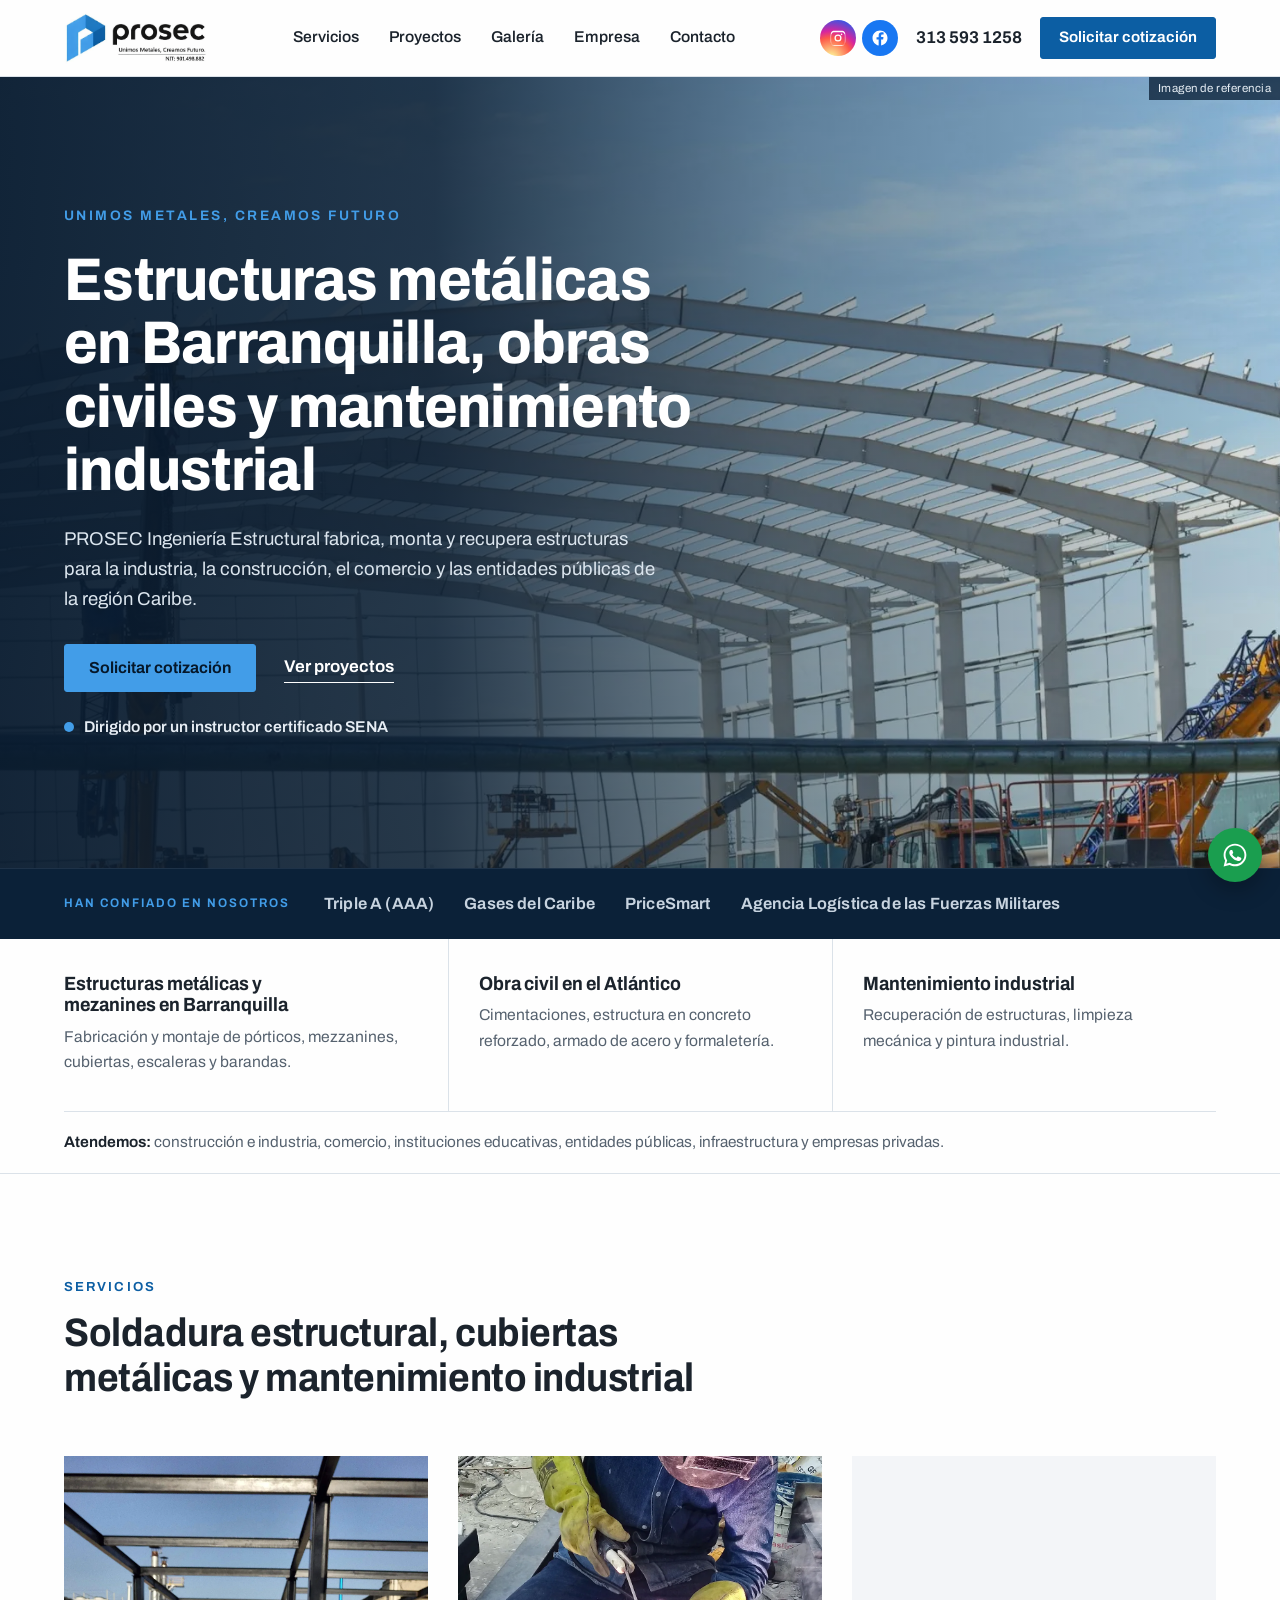
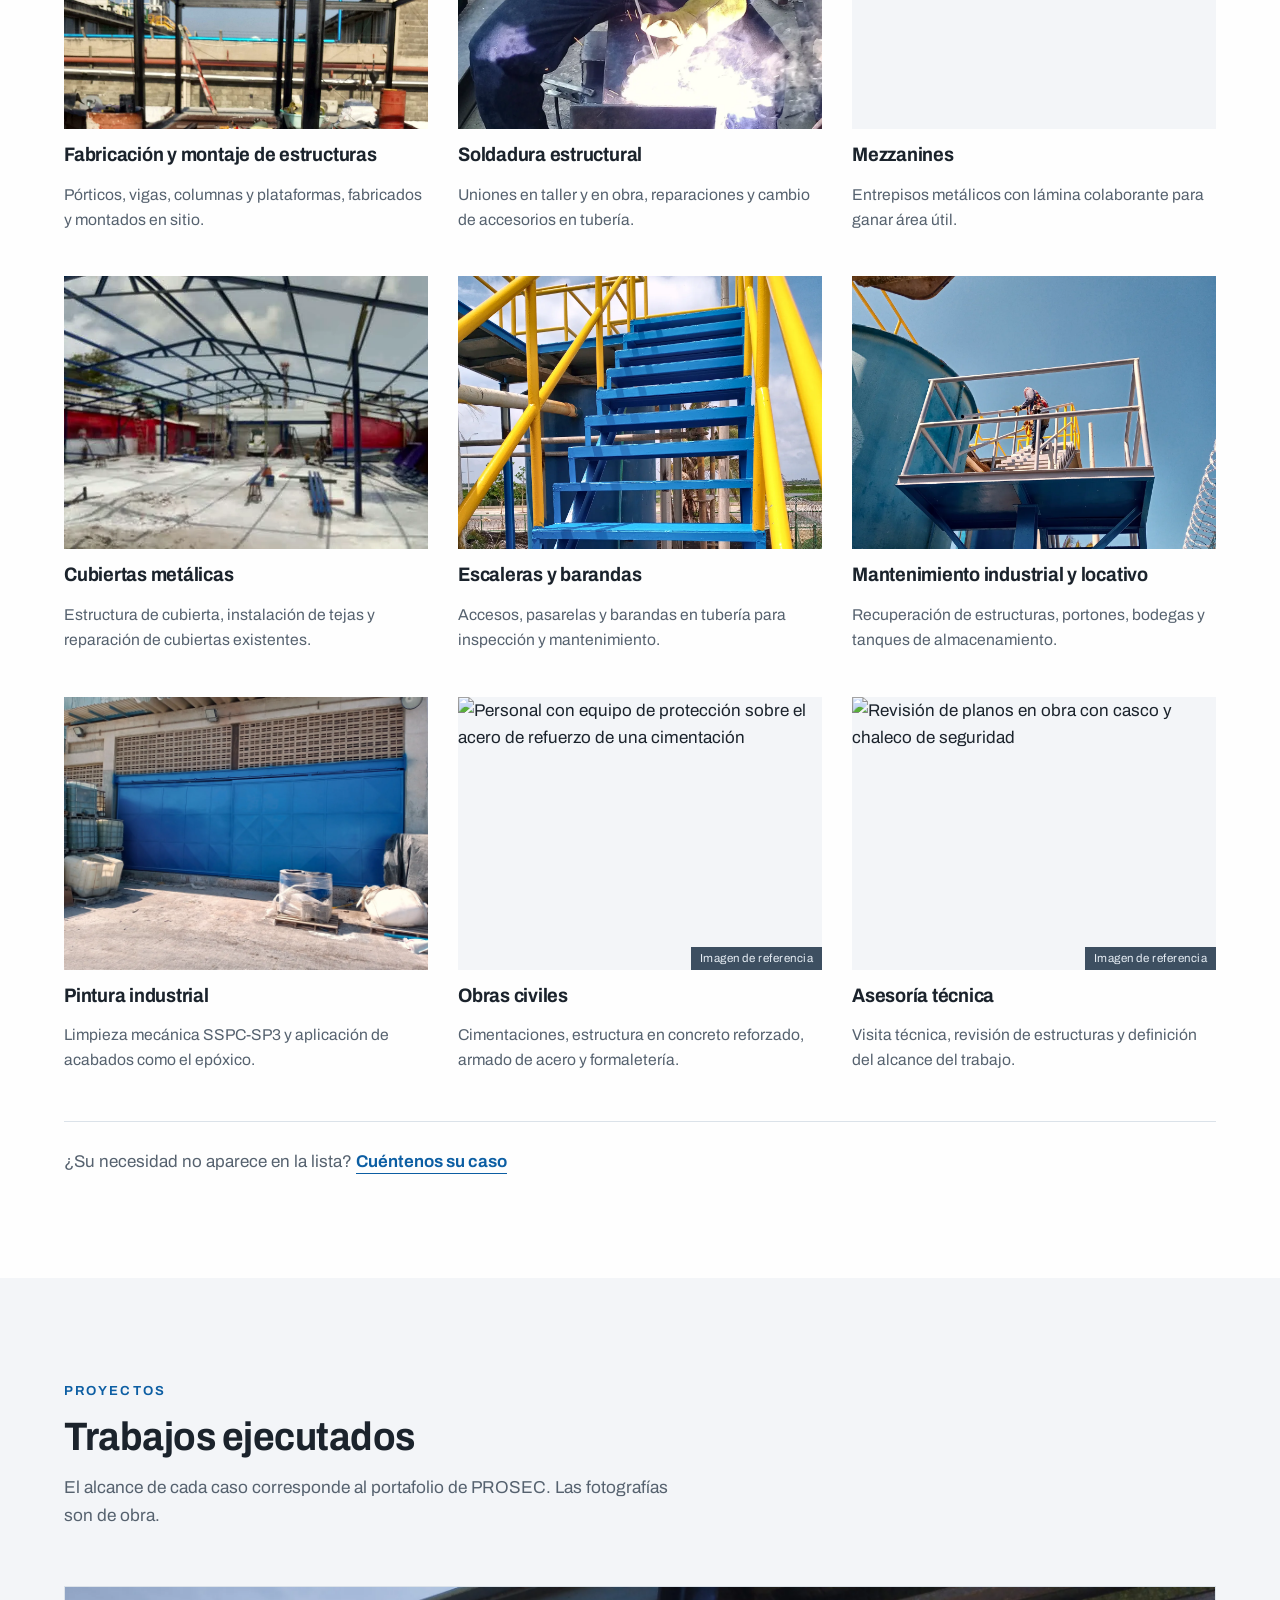
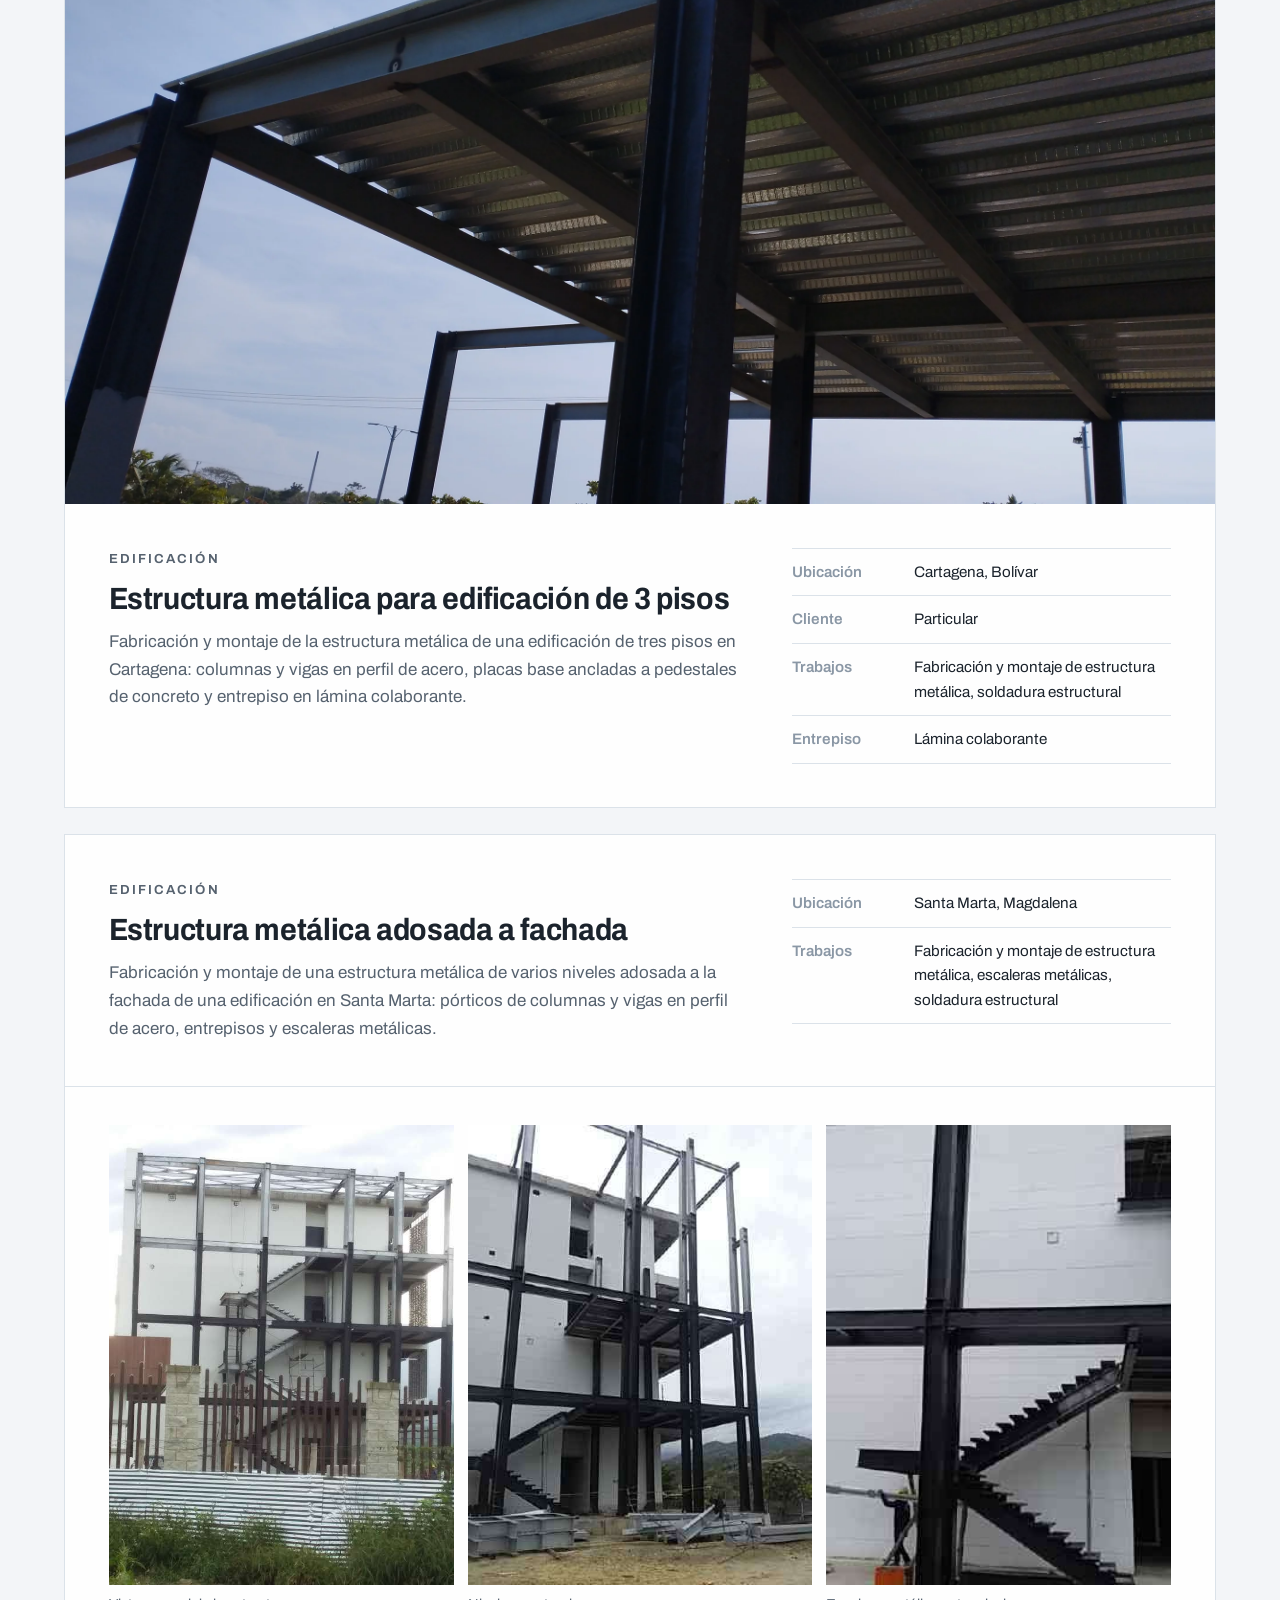
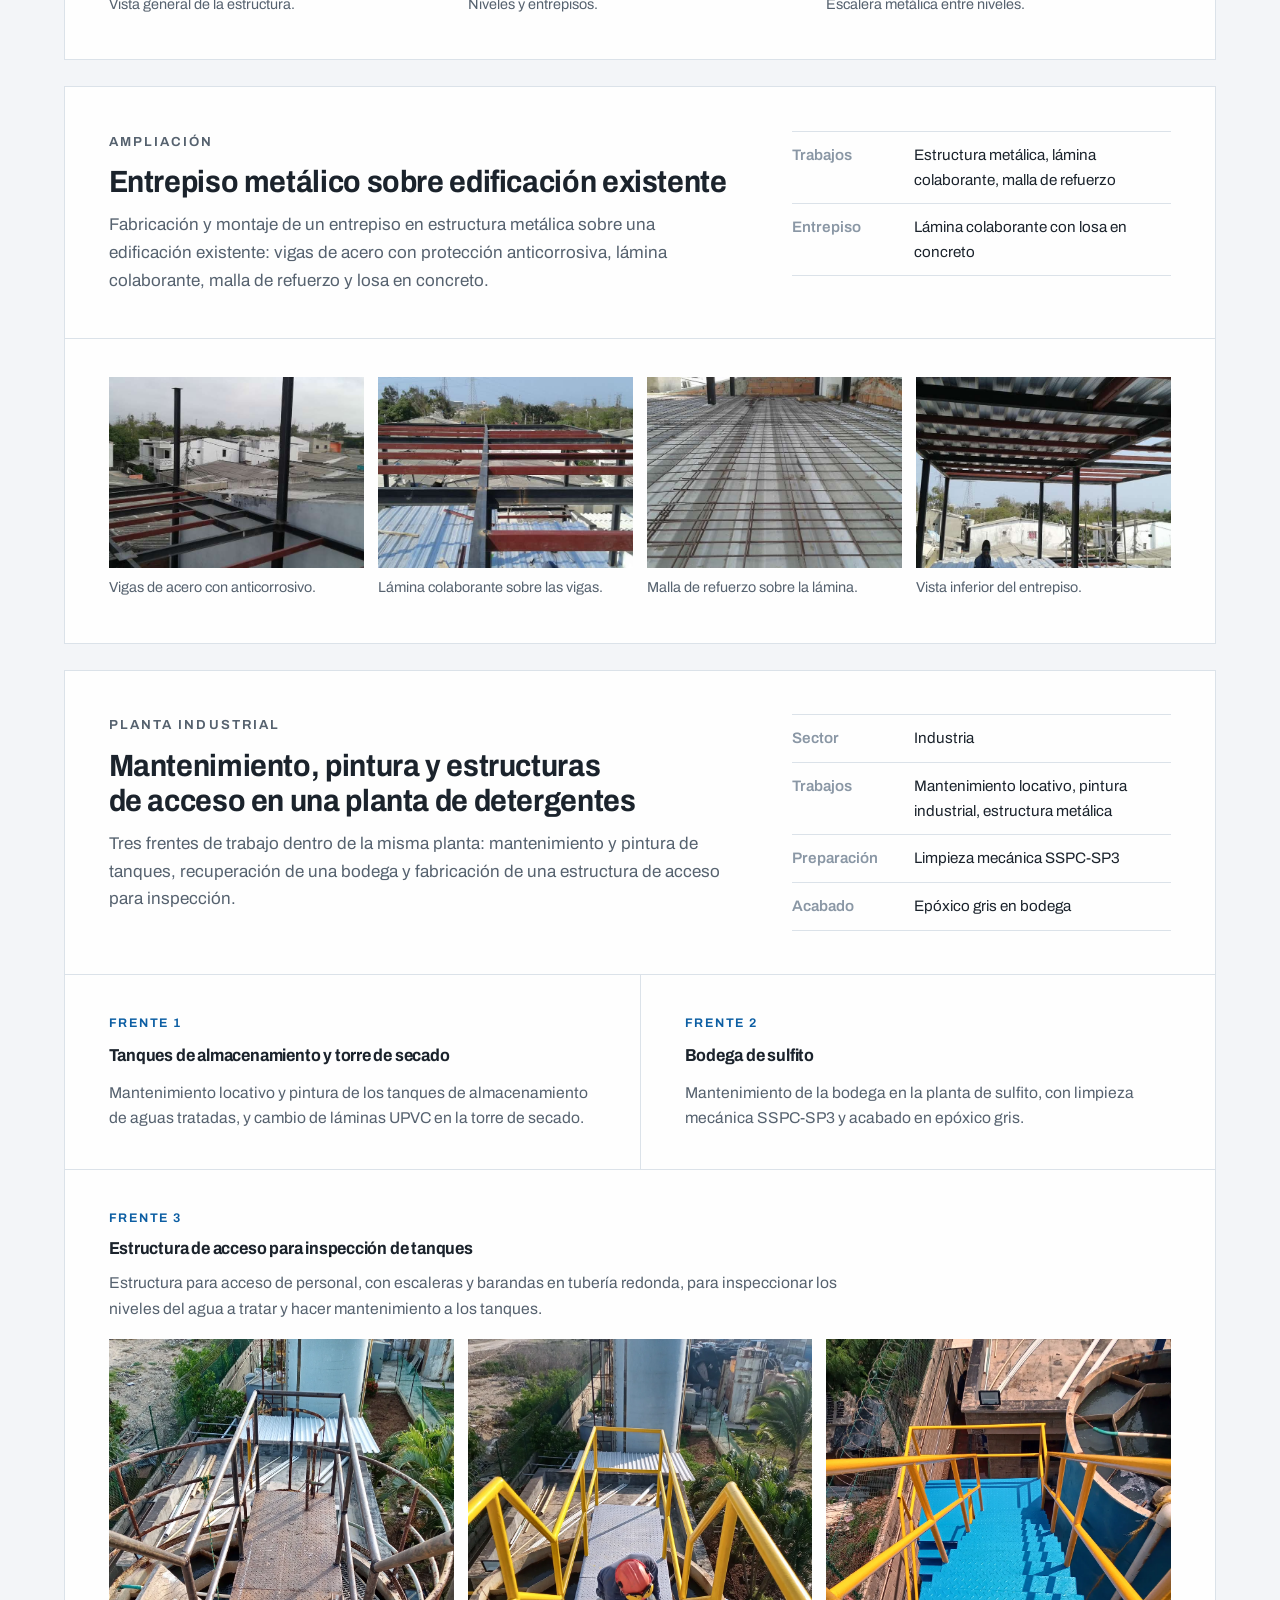
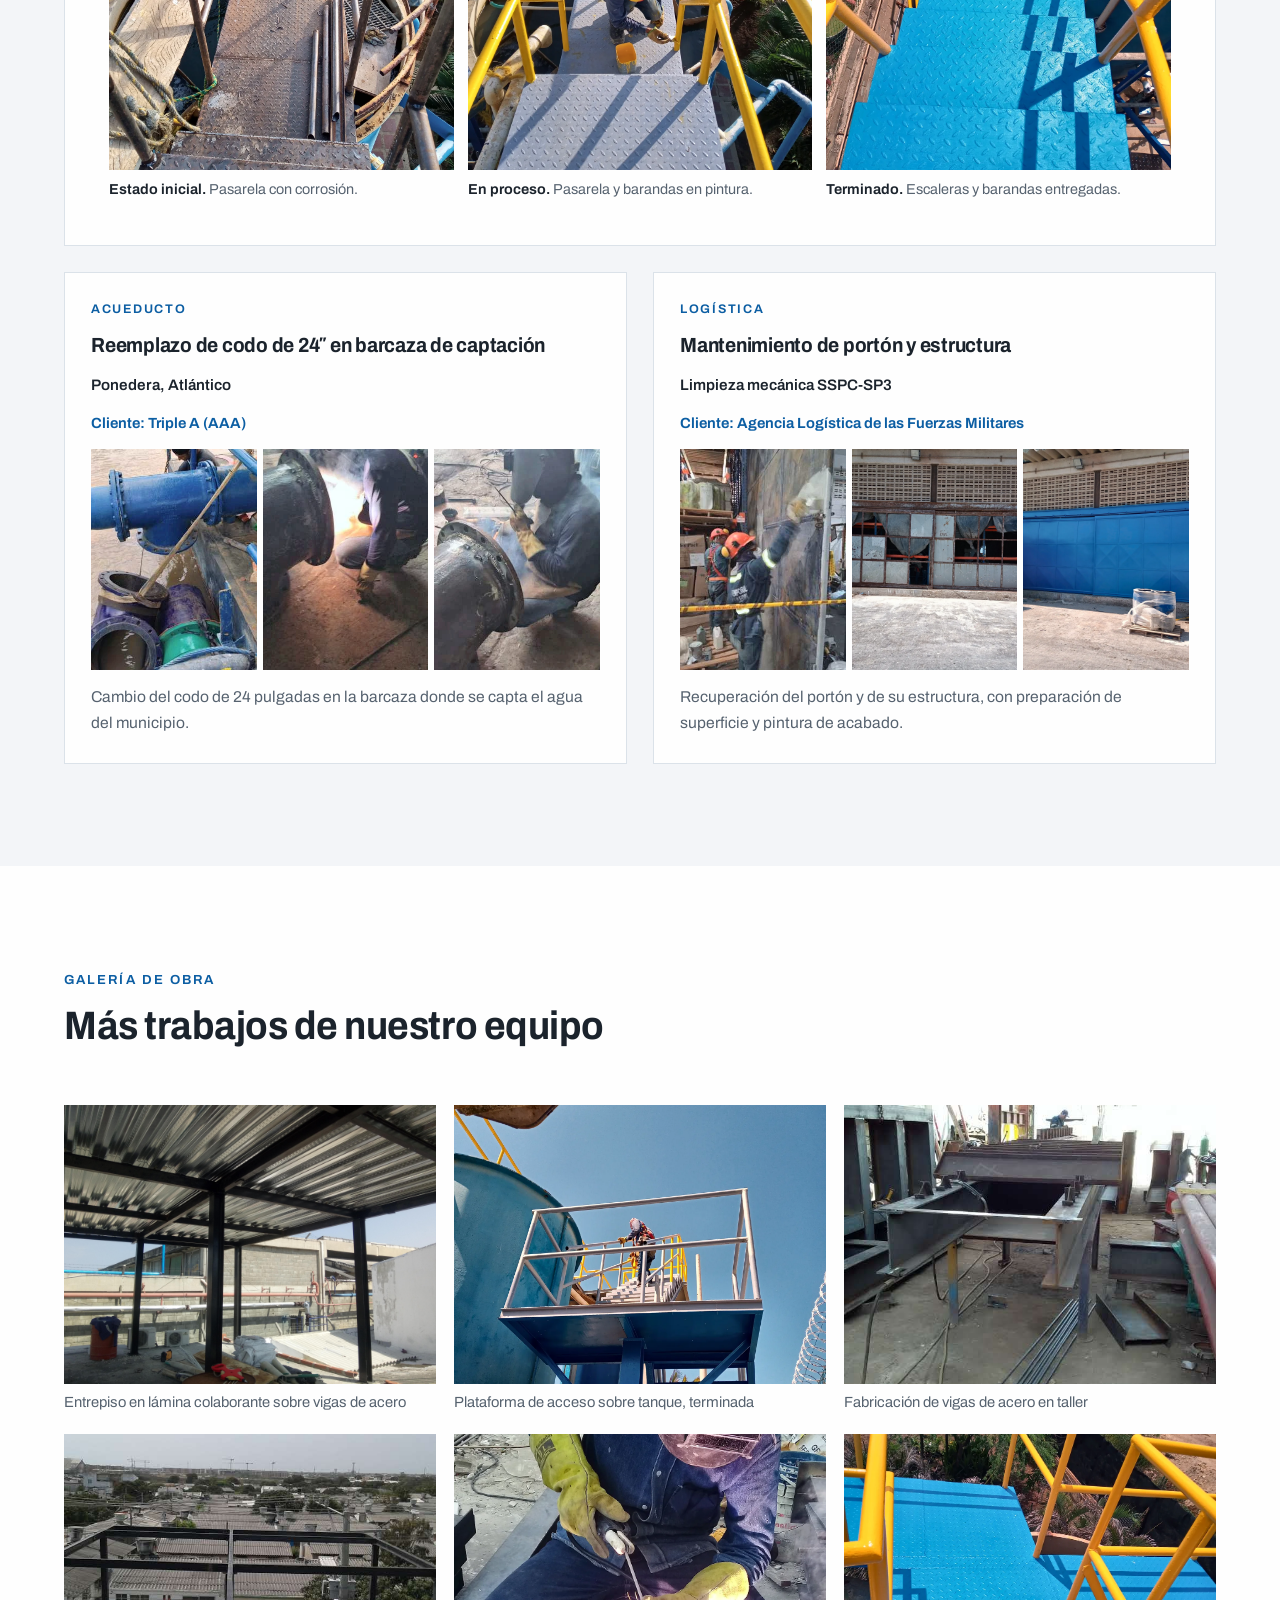
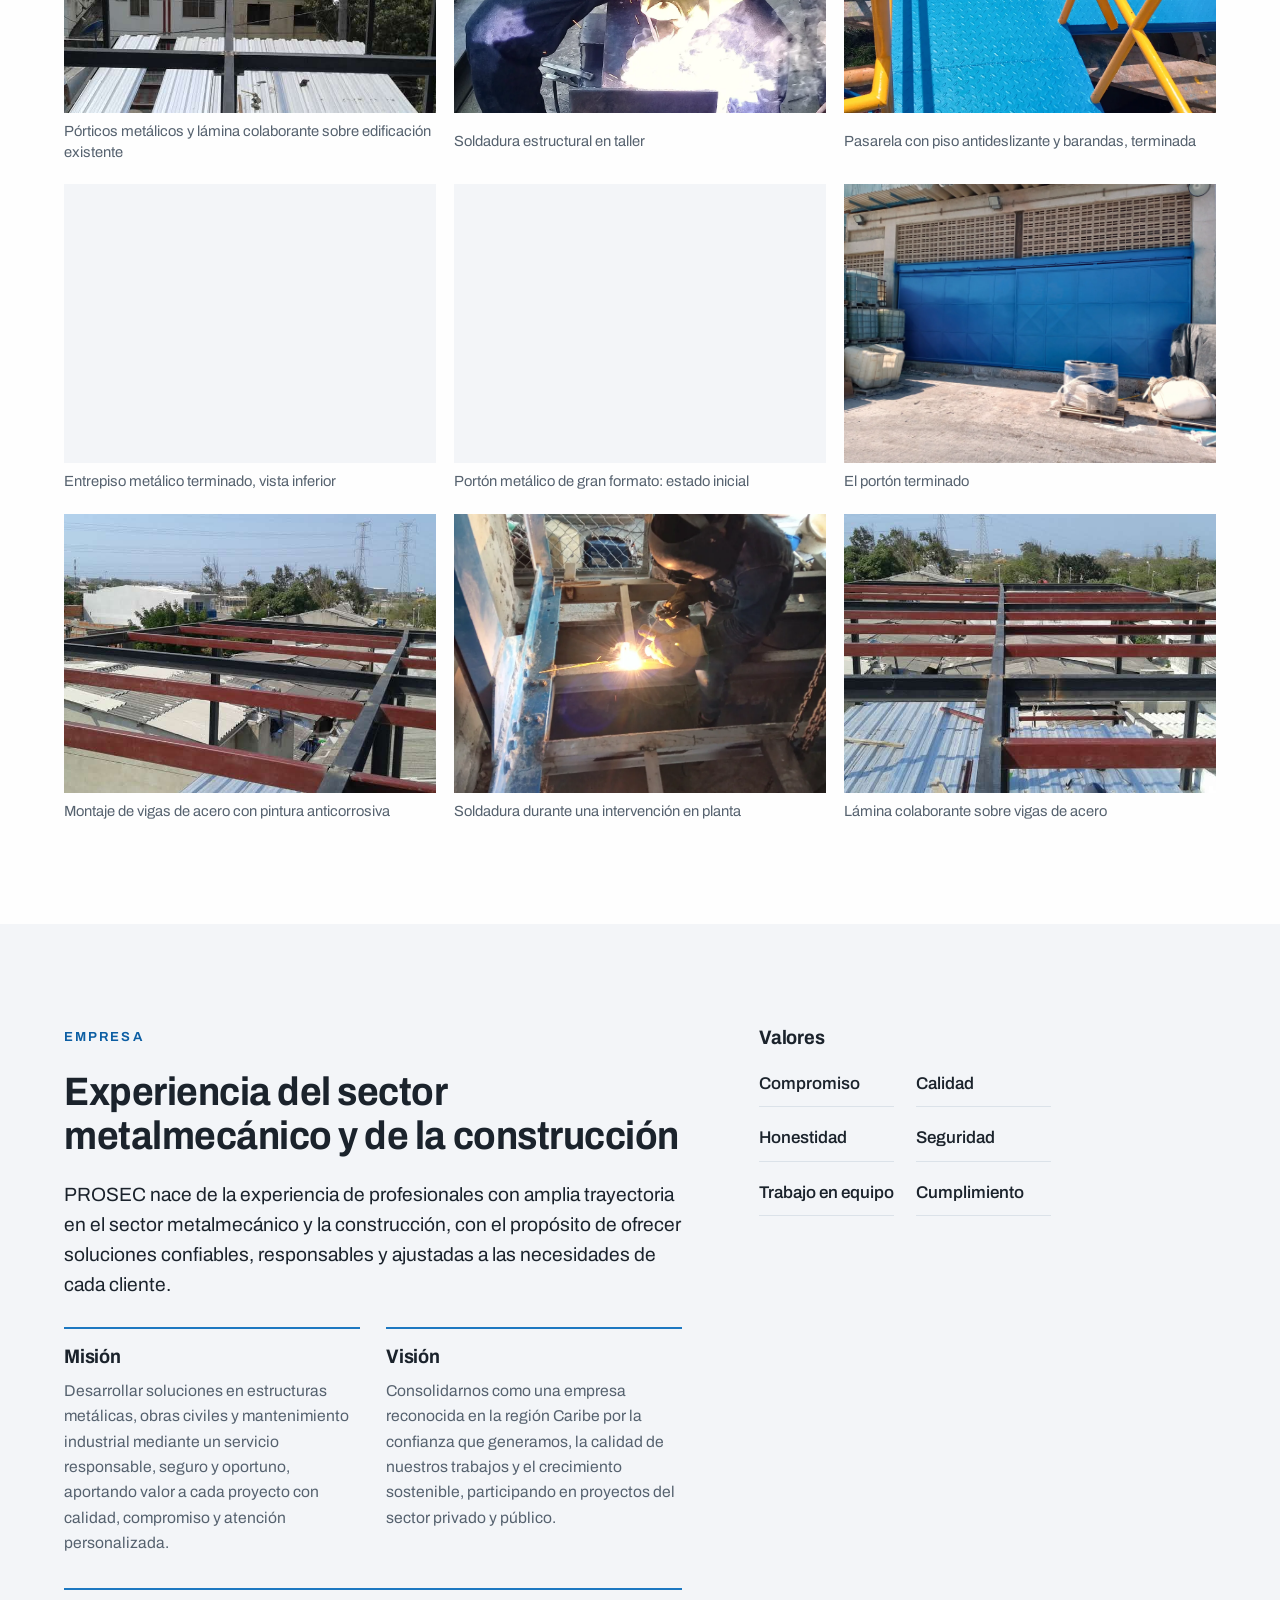
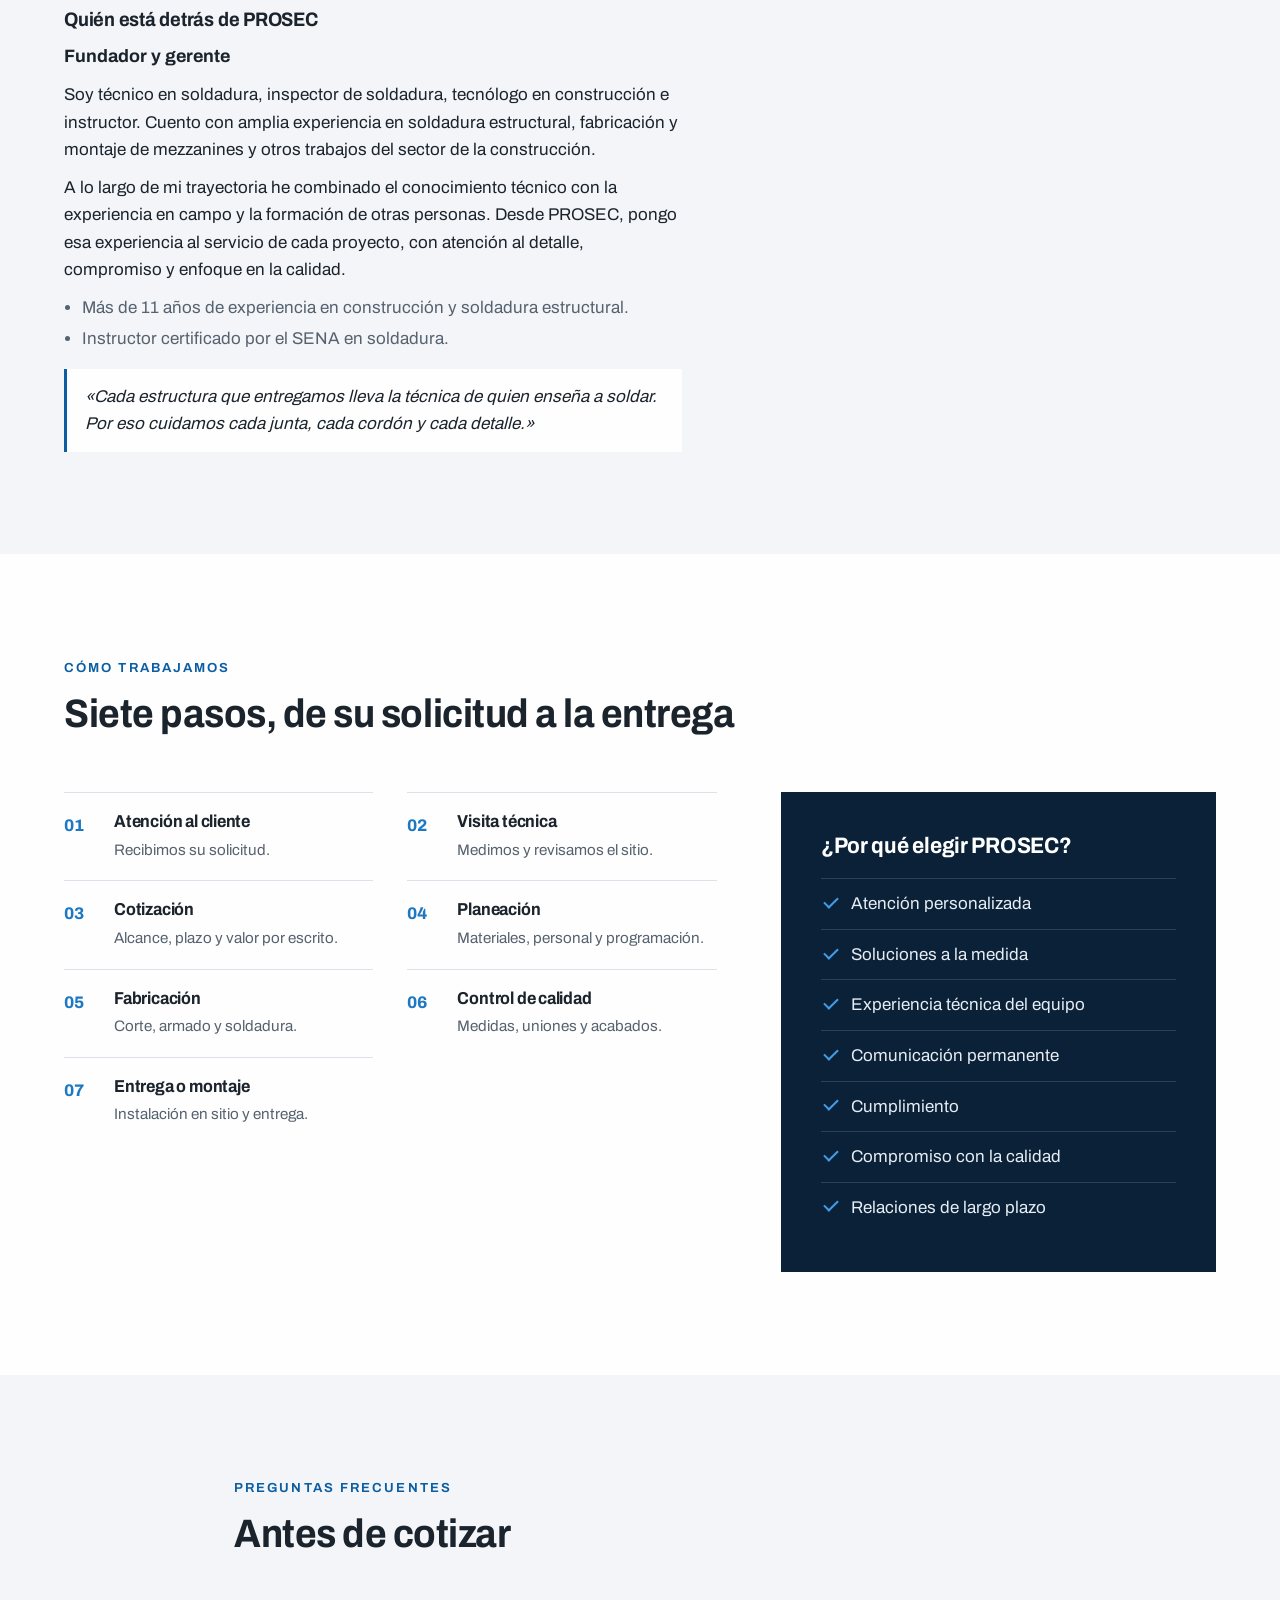
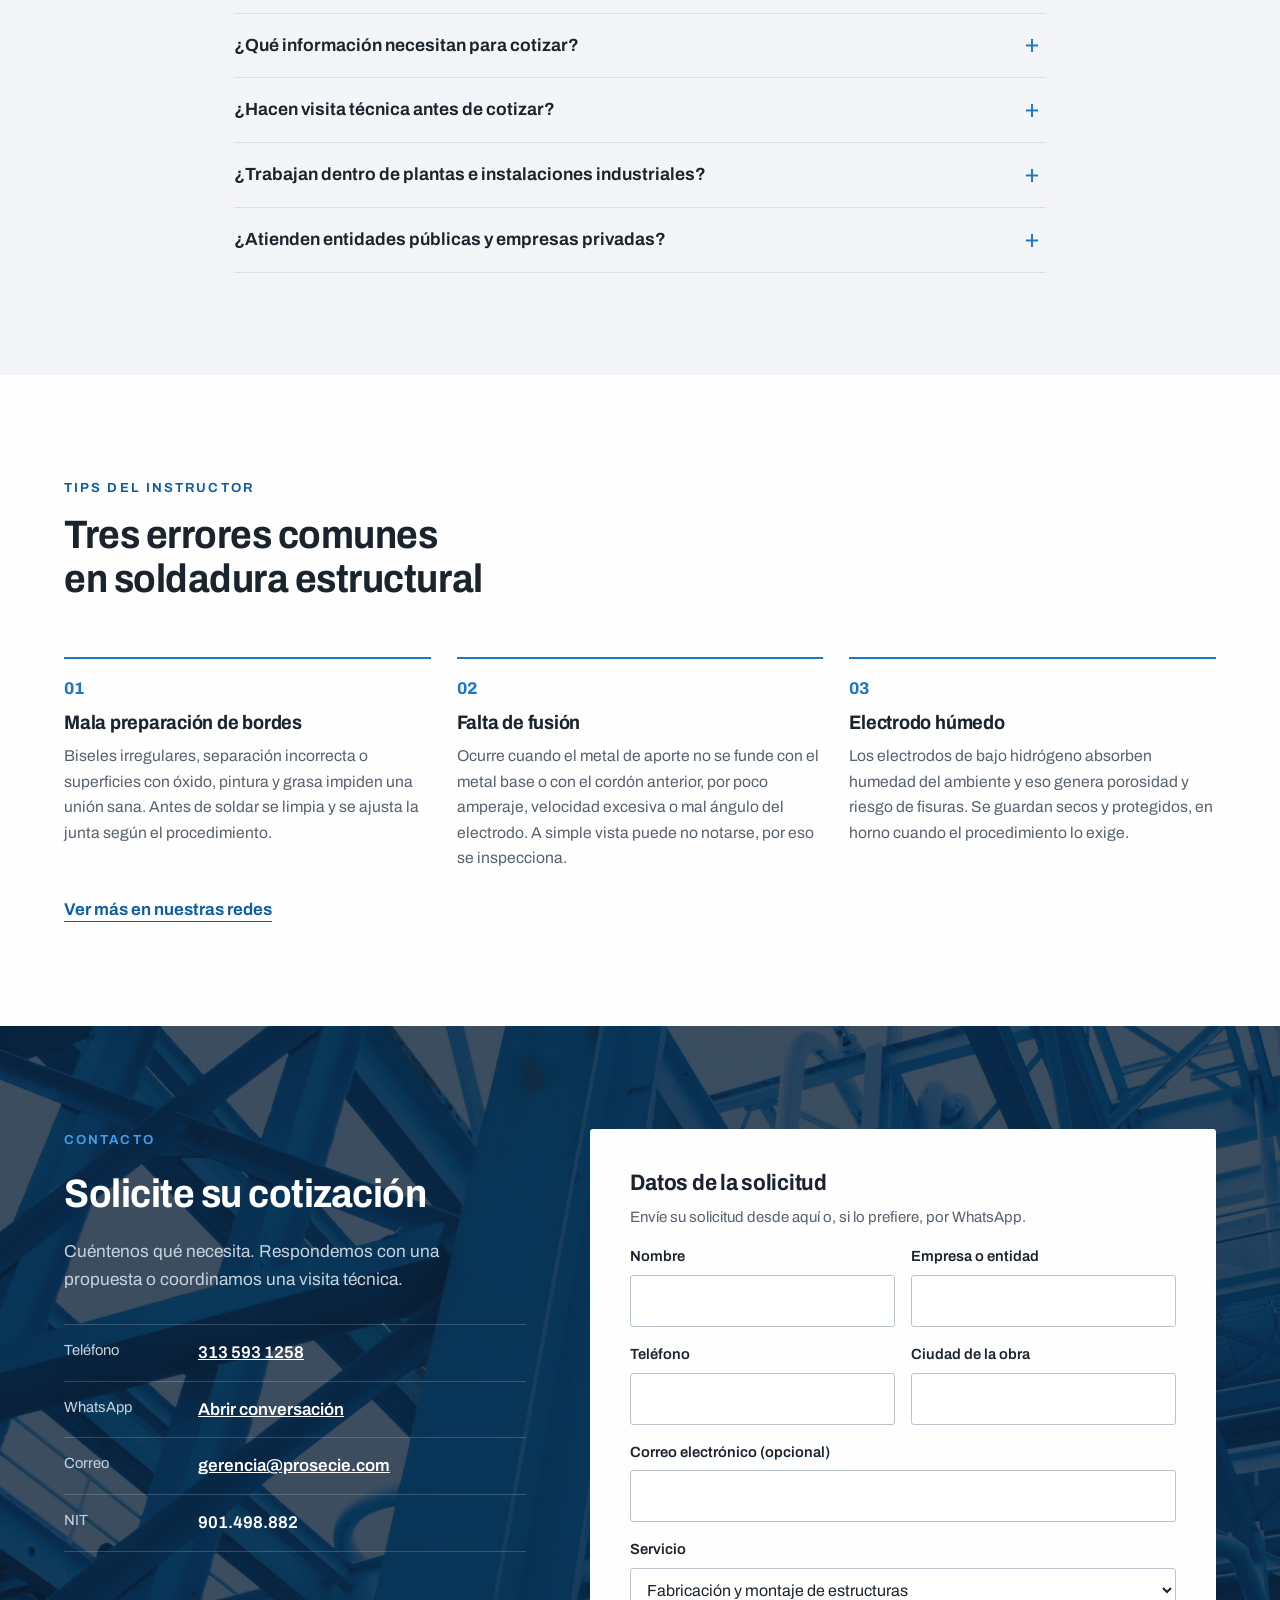
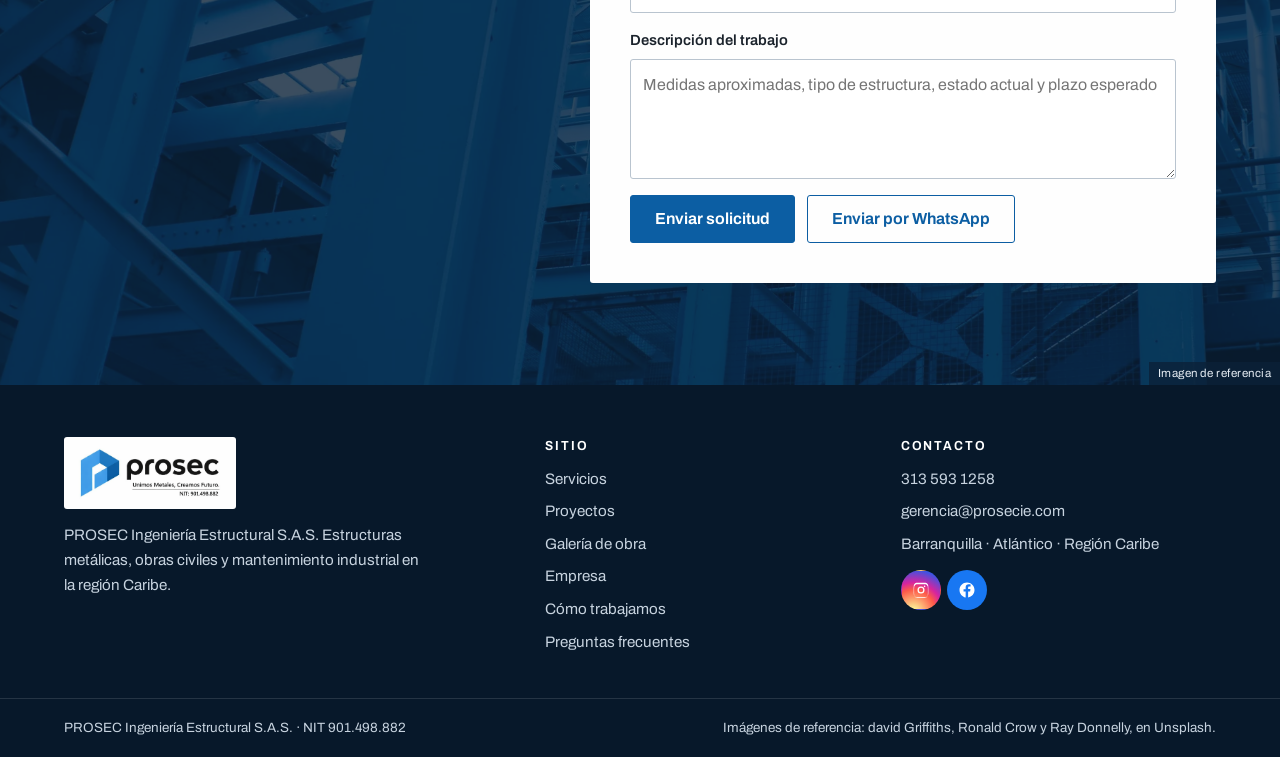
==== commit d09a0275: "Instagram corregido, fotos de servicios y galería curada de 12" ====
--- a/index.html
+++ b/index.html
@@ -21,7 +21,7 @@
 <!-- Google Search Console: pegue aquí la etiqueta de verificación, por ejemplo <meta name="google-site-verification" content="..."> -->
 <meta name="theme-color" content="#0b2138">
 <link rel="icon" type="image/png" href="img/marca/isotipo-prosec.png">
-<script type="application/ld+json">{"@context": "https://schema.org", "@type": "GeneralContractor", "name": "PROSEC Ingeniería Estructural S.A.S.", "slogan": "Unimos Metales, Creamos Futuro", "url": "https://prosecie.com/", "email": "gerencia@prosecie.com", "telephone": "+57 313 593 1258", "taxID": "901.498.882", "logo": "https://prosecie.com/img/marca/logo-prosec.png", "areaServed": [{"@type": "City", "name": "Barranquilla"}, {"@type": "City", "name": "Soledad"}, {"@type": "City", "name": "Malambo"}, {"@type": "City", "name": "Puerto Colombia"}, {"@type": "City", "name": "Galapa"}, {"@type": "AdministrativeArea", "name": "Atlántico"}], "makesOffer": [{"@type": "Offer", "itemOffered": {"@type": "Service", "name": "Fabricación y montaje de estructuras"}}, {"@type": "Offer", "itemOffered": {"@type": "Service", "name": "Soldadura estructural"}}, {"@type": "Offer", "itemOffered": {"@type": "Service", "name": "Mezzanines"}}, {"@type": "Offer", "itemOffered": {"@type": "Service", "name": "Cubiertas metálicas"}}, {"@type": "Offer", "itemOffered": {"@type": "Service", "name": "Escaleras y barandas"}}, {"@type": "Offer", "itemOffered": {"@type": "Service", "name": "Mantenimiento industrial y locativo"}}, {"@type": "Offer", "itemOffered": {"@type": "Service", "name": "Pintura industrial"}}, {"@type": "Offer", "itemOffered": {"@type": "Service", "name": "Obras civiles"}}, {"@type": "Offer", "itemOffered": {"@type": "Service", "name": "Asesoría técnica"}}], "description": "Fabricación y montaje de estructuras metálicas, mezanines, cubiertas y mantenimiento industrial en Barranquilla y el Atlántico. Dirigido por instructor certificado SENA. Cotiza por WhatsApp.", "address": {"@type": "PostalAddress", "addressLocality": "Barranquilla", "addressRegion": "Atlántico", "addressCountry": "CO"}, "image": "https://prosecie.com/img/marca/vista-previa-redes.jpg", "sameAs": ["https://www.instagram.com/prosecingenieriaestructural/", "https://www.facebook.com/profile.php?id=61595084454278"]}</script>
+<script type="application/ld+json">{"@context": "https://schema.org", "@type": "GeneralContractor", "name": "PROSEC Ingeniería Estructural S.A.S.", "slogan": "Unimos Metales, Creamos Futuro", "url": "https://prosecie.com/", "email": "gerencia@prosecie.com", "telephone": "+57 313 593 1258", "taxID": "901.498.882", "logo": "https://prosecie.com/img/marca/logo-prosec.png", "areaServed": [{"@type": "City", "name": "Barranquilla"}, {"@type": "City", "name": "Soledad"}, {"@type": "City", "name": "Malambo"}, {"@type": "City", "name": "Puerto Colombia"}, {"@type": "City", "name": "Galapa"}, {"@type": "AdministrativeArea", "name": "Atlántico"}], "makesOffer": [{"@type": "Offer", "itemOffered": {"@type": "Service", "name": "Fabricación y montaje de estructuras"}}, {"@type": "Offer", "itemOffered": {"@type": "Service", "name": "Soldadura estructural"}}, {"@type": "Offer", "itemOffered": {"@type": "Service", "name": "Mezzanines"}}, {"@type": "Offer", "itemOffered": {"@type": "Service", "name": "Cubiertas metálicas"}}, {"@type": "Offer", "itemOffered": {"@type": "Service", "name": "Escaleras y barandas"}}, {"@type": "Offer", "itemOffered": {"@type": "Service", "name": "Mantenimiento industrial y locativo"}}, {"@type": "Offer", "itemOffered": {"@type": "Service", "name": "Pintura industrial"}}, {"@type": "Offer", "itemOffered": {"@type": "Service", "name": "Obras civiles"}}, {"@type": "Offer", "itemOffered": {"@type": "Service", "name": "Asesoría técnica"}}], "description": "Fabricación y montaje de estructuras metálicas, mezanines, cubiertas y mantenimiento industrial en Barranquilla y el Atlántico. Dirigido por instructor certificado SENA. Cotiza por WhatsApp.", "address": {"@type": "PostalAddress", "addressLocality": "Barranquilla", "addressRegion": "Atlántico", "addressCountry": "CO"}, "image": "https://prosecie.com/img/marca/vista-previa-redes.jpg", "sameAs": ["https://www.instagram.com/prosec_ingeniria/", "https://www.facebook.com/profile.php?id=61595084454278"]}</script>
 <link rel="stylesheet" href="css/estilos.css">
 </head>
 <body>
@@ -36,10 +36,10 @@
       <a href="#galeria">Galería</a>
       <a href="#empresa">Empresa</a>
       <a href="#contacto">Contacto</a>
-      <div class="redes redes-menu"><a href="https://www.instagram.com/prosecingenieriaestructural/" target="_blank" rel="noopener" aria-label="Instagram de PROSEC (abre en una pestaña nueva)"><svg viewBox="0 0 24 24" width="18" height="18" aria-hidden="true"><path fill="currentColor" d="M12 2.2c3.2 0 3.6 0 4.8.1 1.2.1 1.8.2 2.2.4.6.2 1 .5 1.4.9.4.4.7.8.9 1.4.2.4.4 1 .4 2.2.1 1.3.1 1.6.1 4.8s0 3.6-.1 4.8c-.1 1.2-.2 1.8-.4 2.2-.2.6-.5 1-.9 1.4-.4.4-.8.7-1.4.9-.4.2-1 .4-2.2.4-1.3.1-1.6.1-4.8.1s-3.6 0-4.8-.1c-1.2-.1-1.8-.2-2.2-.4-.6-.2-1-.5-1.4-.9-.4-.4-.7-.8-.9-1.4-.2-.4-.4-1-.4-2.2C2.2 15.6 2.2 15.2 2.2 12s0-3.6.1-4.8c.1-1.2.2-1.8.4-2.2.2-.6.5-1 .9-1.4.4-.4.8-.7 1.4-.9.4-.2 1-.4 2.2-.4C8.4 2.2 8.8 2.2 12 2.2zm0 2c-3.1 0-3.5 0-4.7.1-1.1.1-1.7.2-2 .4-.5.2-.9.4-1.2.8-.4.4-.6.7-.8 1.2-.2.4-.3 1-.4 2-.1 1.2-.1 1.6-.1 4.7s0 3.5.1 4.7c.1 1.1.2 1.7.4 2 .2.5.4.9.8 1.2.4.4.7.6 1.2.8.4.2 1 .3 2 .4 1.2.1 1.6.1 4.7.1s3.5 0 4.7-.1c1.1-.1 1.7-.2 2-.4.5-.2.9-.4 1.2-.8.4-.4.6-.7.8-1.2.2-.4.3-1 .4-2 .1-1.2.1-1.6.1-4.7s0-3.5-.1-4.7c-.1-1.1-.2-1.7-.4-2-.2-.5-.4-.9-.8-1.2-.4-.4-.7-.6-1.2-.8-.4-.2-1-.3-2-.4-1.2-.1-1.6-.1-4.7-.1zm0 3.1a4.7 4.7 0 1 1 0 9.4 4.7 4.7 0 0 1 0-9.4zm0 7.7a3 3 0 1 0 0-6 3 3 0 0 0 0 6zm5.9-7.9a1.1 1.1 0 1 1-2.2 0 1.1 1.1 0 0 1 2.2 0z"/></svg></a><a href="https://www.facebook.com/profile.php?id=61595084454278" target="_blank" rel="noopener" aria-label="Facebook de PROSEC (abre en una pestaña nueva)"><svg viewBox="0 0 24 24" width="18" height="18" aria-hidden="true"><path fill="currentColor" d="M13.5 21.9v-8h2.7l.4-3.1h-3.1V8.8c0-.9.3-1.5 1.6-1.5h1.7V4.5c-.3 0-1.3-.1-2.5-.1-2.5 0-4.1 1.5-4.1 4.2v2.3H7.4v3.1h2.8v8C5.6 21.2 2 17 2 12 2 6.5 6.5 2 12 2s10 4.5 10 10c0 5-3.6 9.2-8.5 9.9z"/></svg></a></div>
+      <div class="redes redes-menu"><a href="https://www.instagram.com/prosec_ingeniria/" target="_blank" rel="noopener" aria-label="Instagram de PROSEC (abre en una pestaña nueva)"><svg viewBox="0 0 24 24" width="18" height="18" aria-hidden="true"><path fill="currentColor" d="M12 2.2c3.2 0 3.6 0 4.8.1 1.2.1 1.8.2 2.2.4.6.2 1 .5 1.4.9.4.4.7.8.9 1.4.2.4.4 1 .4 2.2.1 1.3.1 1.6.1 4.8s0 3.6-.1 4.8c-.1 1.2-.2 1.8-.4 2.2-.2.6-.5 1-.9 1.4-.4.4-.8.7-1.4.9-.4.2-1 .4-2.2.4-1.3.1-1.6.1-4.8.1s-3.6 0-4.8-.1c-1.2-.1-1.8-.2-2.2-.4-.6-.2-1-.5-1.4-.9-.4-.4-.7-.8-.9-1.4-.2-.4-.4-1-.4-2.2C2.2 15.6 2.2 15.2 2.2 12s0-3.6.1-4.8c.1-1.2.2-1.8.4-2.2.2-.6.5-1 .9-1.4.4-.4.8-.7 1.4-.9.4-.2 1-.4 2.2-.4C8.4 2.2 8.8 2.2 12 2.2zm0 2c-3.1 0-3.5 0-4.7.1-1.1.1-1.7.2-2 .4-.5.2-.9.4-1.2.8-.4.4-.6.7-.8 1.2-.2.4-.3 1-.4 2-.1 1.2-.1 1.6-.1 4.7s0 3.5.1 4.7c.1 1.1.2 1.7.4 2 .2.5.4.9.8 1.2.4.4.7.6 1.2.8.4.2 1 .3 2 .4 1.2.1 1.6.1 4.7.1s3.5 0 4.7-.1c1.1-.1 1.7-.2 2-.4.5-.2.9-.4 1.2-.8.4-.4.6-.7.8-1.2.2-.4.3-1 .4-2 .1-1.2.1-1.6.1-4.7s0-3.5-.1-4.7c-.1-1.1-.2-1.7-.4-2-.2-.5-.4-.9-.8-1.2-.4-.4-.7-.6-1.2-.8-.4-.2-1-.3-2-.4-1.2-.1-1.6-.1-4.7-.1zm0 3.1a4.7 4.7 0 1 1 0 9.4 4.7 4.7 0 0 1 0-9.4zm0 7.7a3 3 0 1 0 0-6 3 3 0 0 0 0 6zm5.9-7.9a1.1 1.1 0 1 1-2.2 0 1.1 1.1 0 0 1 2.2 0z"/></svg></a><a href="https://www.facebook.com/profile.php?id=61595084454278" target="_blank" rel="noopener" aria-label="Facebook de PROSEC (abre en una pestaña nueva)"><svg viewBox="0 0 24 24" width="18" height="18" aria-hidden="true"><path fill="currentColor" d="M13.5 21.9v-8h2.7l.4-3.1h-3.1V8.8c0-.9.3-1.5 1.6-1.5h1.7V4.5c-.3 0-1.3-.1-2.5-.1-2.5 0-4.1 1.5-4.1 4.2v2.3H7.4v3.1h2.8v8C5.6 21.2 2 17 2 12 2 6.5 6.5 2 12 2s10 4.5 10 10c0 5-3.6 9.2-8.5 9.9z"/></svg></a></div>
     </nav>
     <div class="acciones">
-      <div class="redes redes-barra"><a href="https://www.instagram.com/prosecingenieriaestructural/" target="_blank" rel="noopener" aria-label="Instagram de PROSEC (abre en una pestaña nueva)"><svg viewBox="0 0 24 24" width="18" height="18" aria-hidden="true"><path fill="currentColor" d="M12 2.2c3.2 0 3.6 0 4.8.1 1.2.1 1.8.2 2.2.4.6.2 1 .5 1.4.9.4.4.7.8.9 1.4.2.4.4 1 .4 2.2.1 1.3.1 1.6.1 4.8s0 3.6-.1 4.8c-.1 1.2-.2 1.8-.4 2.2-.2.6-.5 1-.9 1.4-.4.4-.8.7-1.4.9-.4.2-1 .4-2.2.4-1.3.1-1.6.1-4.8.1s-3.6 0-4.8-.1c-1.2-.1-1.8-.2-2.2-.4-.6-.2-1-.5-1.4-.9-.4-.4-.7-.8-.9-1.4-.2-.4-.4-1-.4-2.2C2.2 15.6 2.2 15.2 2.2 12s0-3.6.1-4.8c.1-1.2.2-1.8.4-2.2.2-.6.5-1 .9-1.4.4-.4.8-.7 1.4-.9.4-.2 1-.4 2.2-.4C8.4 2.2 8.8 2.2 12 2.2zm0 2c-3.1 0-3.5 0-4.7.1-1.1.1-1.7.2-2 .4-.5.2-.9.4-1.2.8-.4.4-.6.7-.8 1.2-.2.4-.3 1-.4 2-.1 1.2-.1 1.6-.1 4.7s0 3.5.1 4.7c.1 1.1.2 1.7.4 2 .2.5.4.9.8 1.2.4.4.7.6 1.2.8.4.2 1 .3 2 .4 1.2.1 1.6.1 4.7.1s3.5 0 4.7-.1c1.1-.1 1.7-.2 2-.4.5-.2.9-.4 1.2-.8.4-.4.6-.7.8-1.2.2-.4.3-1 .4-2 .1-1.2.1-1.6.1-4.7s0-3.5-.1-4.7c-.1-1.1-.2-1.7-.4-2-.2-.5-.4-.9-.8-1.2-.4-.4-.7-.6-1.2-.8-.4-.2-1-.3-2-.4-1.2-.1-1.6-.1-4.7-.1zm0 3.1a4.7 4.7 0 1 1 0 9.4 4.7 4.7 0 0 1 0-9.4zm0 7.7a3 3 0 1 0 0-6 3 3 0 0 0 0 6zm5.9-7.9a1.1 1.1 0 1 1-2.2 0 1.1 1.1 0 0 1 2.2 0z"/></svg></a><a href="https://www.facebook.com/profile.php?id=61595084454278" target="_blank" rel="noopener" aria-label="Facebook de PROSEC (abre en una pestaña nueva)"><svg viewBox="0 0 24 24" width="18" height="18" aria-hidden="true"><path fill="currentColor" d="M13.5 21.9v-8h2.7l.4-3.1h-3.1V8.8c0-.9.3-1.5 1.6-1.5h1.7V4.5c-.3 0-1.3-.1-2.5-.1-2.5 0-4.1 1.5-4.1 4.2v2.3H7.4v3.1h2.8v8C5.6 21.2 2 17 2 12 2 6.5 6.5 2 12 2s10 4.5 10 10c0 5-3.6 9.2-8.5 9.9z"/></svg></a></div>
+      <div class="redes redes-barra"><a href="https://www.instagram.com/prosec_ingeniria/" target="_blank" rel="noopener" aria-label="Instagram de PROSEC (abre en una pestaña nueva)"><svg viewBox="0 0 24 24" width="18" height="18" aria-hidden="true"><path fill="currentColor" d="M12 2.2c3.2 0 3.6 0 4.8.1 1.2.1 1.8.2 2.2.4.6.2 1 .5 1.4.9.4.4.7.8.9 1.4.2.4.4 1 .4 2.2.1 1.3.1 1.6.1 4.8s0 3.6-.1 4.8c-.1 1.2-.2 1.8-.4 2.2-.2.6-.5 1-.9 1.4-.4.4-.8.7-1.4.9-.4.2-1 .4-2.2.4-1.3.1-1.6.1-4.8.1s-3.6 0-4.8-.1c-1.2-.1-1.8-.2-2.2-.4-.6-.2-1-.5-1.4-.9-.4-.4-.7-.8-.9-1.4-.2-.4-.4-1-.4-2.2C2.2 15.6 2.2 15.2 2.2 12s0-3.6.1-4.8c.1-1.2.2-1.8.4-2.2.2-.6.5-1 .9-1.4.4-.4.8-.7 1.4-.9.4-.2 1-.4 2.2-.4C8.4 2.2 8.8 2.2 12 2.2zm0 2c-3.1 0-3.5 0-4.7.1-1.1.1-1.7.2-2 .4-.5.2-.9.4-1.2.8-.4.4-.6.7-.8 1.2-.2.4-.3 1-.4 2-.1 1.2-.1 1.6-.1 4.7s0 3.5.1 4.7c.1 1.1.2 1.7.4 2 .2.5.4.9.8 1.2.4.4.7.6 1.2.8.4.2 1 .3 2 .4 1.2.1 1.6.1 4.7.1s3.5 0 4.7-.1c1.1-.1 1.7-.2 2-.4.5-.2.9-.4 1.2-.8.4-.4.6-.7.8-1.2.2-.4.3-1 .4-2 .1-1.2.1-1.6.1-4.7s0-3.5-.1-4.7c-.1-1.1-.2-1.7-.4-2-.2-.5-.4-.9-.8-1.2-.4-.4-.7-.6-1.2-.8-.4-.2-1-.3-2-.4-1.2-.1-1.6-.1-4.7-.1zm0 3.1a4.7 4.7 0 1 1 0 9.4 4.7 4.7 0 0 1 0-9.4zm0 7.7a3 3 0 1 0 0-6 3 3 0 0 0 0 6zm5.9-7.9a1.1 1.1 0 1 1-2.2 0 1.1 1.1 0 0 1 2.2 0z"/></svg></a><a href="https://www.facebook.com/profile.php?id=61595084454278" target="_blank" rel="noopener" aria-label="Facebook de PROSEC (abre en una pestaña nueva)"><svg viewBox="0 0 24 24" width="18" height="18" aria-hidden="true"><path fill="currentColor" d="M13.5 21.9v-8h2.7l.4-3.1h-3.1V8.8c0-.9.3-1.5 1.6-1.5h1.7V4.5c-.3 0-1.3-.1-2.5-.1-2.5 0-4.1 1.5-4.1 4.2v2.3H7.4v3.1h2.8v8C5.6 21.2 2 17 2 12 2 6.5 6.5 2 12 2s10 4.5 10 10c0 5-3.6 9.2-8.5 9.9z"/></svg></a></div>
       <a class="tel" href="tel:+573135931258">313 593 1258</a>
       <a class="btn" href="#contacto"><span class="largo">Solicitar cotización</span><span class="corto">Cotizar</span></a>
       <button class="menu-btn" id="menu-btn" type="button" aria-label="Abrir menú" aria-expanded="false" aria-controls="nav"><span></span></button>
@@ -103,8 +103,8 @@
 <article class="servicio"><figure><img src="img/servicios/escaleras-barandas.webp" alt="Escalera metálica azul con barandas amarillas en tubería redonda" width="1400" height="1120" loading="lazy" decoding="async"></figure><h3>Escaleras y barandas</h3><p>Accesos, pasarelas y barandas en tubería para inspección y mantenimiento.</p></article>
 <article class="servicio"><figure><img src="img/galeria/mantenimiento-01-plataforma-tanque.webp" alt="Plataforma de acceso con barandas sobre un tanque de almacenamiento" width="1346" height="1400" loading="lazy" decoding="async"></figure><h3>Mantenimiento industrial y locativo</h3><p>Recuperación de estructuras, portones, bodegas y tanques de almacenamiento.</p></article>
 <article class="servicio"><figure><img src="img/galeria/porton-03-terminado.webp" alt="Portón metálico de gran formato con pintura de acabado terminada" width="1600" height="1200" loading="lazy" decoding="async"></figure><h3>Pintura industrial</h3><p>Limpieza mecánica SSPC-SP3 y aplicación de acabados como el epóxico.</p></article>
-<article class="servicio"><figure><img src="img/servicios/ref-obras-civiles.webp" alt="Obra de concreto reforzado con columnas y personal trabajando" width="1400" height="1050" loading="lazy" decoding="async"><span class="ref">Imagen de referencia</span></figure><h3>Obras civiles</h3><p>Cimentaciones, estructura en concreto reforzado, armado de acero y formaletería.</p></article>
-<article class="servicio"><figure><img src="img/estructuras/IMG-20190307-WA0021.jpg" alt="Entrepiso metálico con lámina colaborante y malla de refuerzo listo para revisión" width="920" height="517" loading="lazy" decoding="async"></figure><h3>Asesoría técnica</h3><p>Visita técnica, revisión de estructuras y definición del alcance del trabajo.</p></article>
+<article class="servicio"><figure><img src="https://images.pexels.com/photos/15109999/pexels-photo-15109999.jpeg?auto=compress&amp;cs=tinysrgb&amp;w=1200" alt="Personal con equipo de protección sobre el acero de refuerzo de una cimentación" width="1200" height="900" loading="lazy" decoding="async"><span class="ref">Imagen de referencia</span></figure><h3>Obras civiles</h3><p>Cimentaciones, estructura en concreto reforzado, armado de acero y formaletería.</p></article>
+<article class="servicio"><figure><img src="https://images.pexels.com/photos/8961146/pexels-photo-8961146.jpeg?auto=compress&amp;cs=tinysrgb&amp;w=1200" alt="Revisión de planos en obra con casco y chaleco de seguridad" width="1200" height="800" loading="lazy" decoding="async"><span class="ref">Imagen de referencia</span></figure><h3>Asesoría técnica</h3><p>Visita técnica, revisión de estructuras y definición del alcance del trabajo.</p></article>
     </div>
     <p class="tras-servicios">¿Su necesidad no aparece en la lista? <a class="enlace" href="#contacto">Cuéntenos su caso</a></p>
   </div>
@@ -241,32 +241,19 @@
       <p class="rotulo">Galería de obra</p>
       <h2>Más trabajos de nuestro equipo</h2>
     </div>
-    <div class="chips" role="group" aria-label="Filtrar galería"><button class="chip" type="button" data-f="todos" aria-pressed="true">Todos</button><button class="chip" type="button" data-f="estructuras" aria-pressed="false">Estructuras</button><button class="chip" type="button" data-f="cubiertas" aria-pressed="false">Cubiertas</button><button class="chip" type="button" data-f="mezzanines" aria-pressed="false">Mezzanines</button><button class="chip" type="button" data-f="mantenimiento" aria-pressed="false">Mantenimiento y pintura</button><button class="chip" type="button" data-f="soldadura" aria-pressed="false">Soldadura</button></div>
     <div class="galeria">
-<button class="g-item" type="button" data-cat="estructuras" aria-label="Ampliar: Lámina colaborante con malla de refuerzo entre columnas metálicas"><span><img src="img/estructuras/IMG-20190307-WA0021.jpg" alt="Lámina colaborante con malla de refuerzo entre columnas metálicas" width="920" height="517" loading="lazy" decoding="async"></span>Lámina colaborante con malla de refuerzo entre columnas metálicas</button>
-<button class="g-item" type="button" data-cat="estructuras" aria-label="Ampliar: Vigas de acero sobre la edificación existente"><span><img src="img/estructuras/IMG-20190211-WA0020.jpg" alt="Vigas de acero sobre la edificación existente" width="520" height="924" loading="lazy" decoding="async"></span>Vigas de acero sobre la edificación existente</button>
-<button class="g-item" type="button" data-cat="estructuras" aria-label="Ampliar: Losa en concreto fundida sobre lámina colaborante"><span><img src="img/estructuras/IMG-20190311-WA0020.jpg" alt="Losa en concreto fundida sobre lámina colaborante" width="920" height="517" loading="lazy" decoding="async"></span>Losa en concreto fundida sobre lámina colaborante</button>
 <button class="g-item" type="button" data-cat="estructuras" aria-label="Ampliar: Entrepiso en lámina colaborante sobre vigas de acero"><span><img src="img/estructuras/DSC_0133.JPG" alt="Entrepiso en lámina colaborante sobre vigas de acero" width="5120" height="2880" loading="lazy" decoding="async"></span>Entrepiso en lámina colaborante sobre vigas de acero</button>
+<button class="g-item" type="button" data-cat="mantenimiento" aria-label="Ampliar: Plataforma de acceso sobre tanque, terminada"><span><img src="img/galeria/mantenimiento-01-plataforma-tanque.webp" alt="Plataforma de acceso sobre tanque, terminada" width="1346" height="1400" loading="lazy" decoding="async"></span>Plataforma de acceso sobre tanque, terminada</button>
+<button class="g-item" type="button" data-cat="estructuras" aria-label="Ampliar: Fabricación de vigas de acero en taller"><span><img src="img/estructuras/IMG-20191101-WA0055.jpg" alt="Fabricación de vigas de acero en taller" width="600" height="800" loading="lazy" decoding="async"></span>Fabricación de vigas de acero en taller</button>
 <button class="g-item" type="button" data-cat="estructuras" aria-label="Ampliar: Pórticos metálicos y lámina colaborante sobre edificación existente"><span><img src="img/estructuras/IMG-20190225-WA0005.jpg" alt="Pórticos metálicos y lámina colaborante sobre edificación existente" width="920" height="517" loading="lazy" decoding="async"></span>Pórticos metálicos y lámina colaborante sobre edificación existente</button>
-<button class="g-item" type="button" data-cat="estructuras" aria-label="Ampliar: Vigas de acero montadas sobre la edificación existente"><span><img src="img/estructuras/IMG-20190211-WA0023.jpg" alt="Vigas de acero montadas sobre la edificación existente" width="920" height="517" loading="lazy" decoding="async"></span>Vigas de acero montadas sobre la edificación existente</button>
-<button class="g-item" type="button" data-cat="estructuras" aria-label="Ampliar: Montaje de vigas de acero con pintura anticorrosiva"><span><img src="img/estructuras/IMG-20190225-WA0034.jpg" alt="Montaje de vigas de acero con pintura anticorrosiva" width="920" height="517" loading="lazy" decoding="async"></span>Montaje de vigas de acero con pintura anticorrosiva</button>
-<button class="g-item" type="button" data-cat="estructuras" aria-label="Ampliar: Entrepiso metálico terminado, vista inferior"><span><img src="img/estructuras/IMG-20190228-WA0026.jpg" alt="Entrepiso metálico terminado, vista inferior" width="920" height="517" loading="lazy" decoding="async"></span>Entrepiso metálico terminado, vista inferior</button>
-<button class="g-item" type="button" data-cat="estructuras" aria-label="Ampliar: Fabricación de vigas de acero en taller"><span><img src="img/estructuras/IMG-20191101-WA0055.jpg" alt="Fabricación de vigas de acero en taller" width="600" height="800" loading="lazy" decoding="async"></span>Fabricación de vigas de acero en taller</button>
-<button class="g-item" type="button" data-cat="estructuras" aria-label="Ampliar: Placa aligerada con acero de refuerzo antes de fundir"><span><img src="img/estructuras/IMG-20191109-WA0004.jpg" alt="Placa aligerada con acero de refuerzo antes de fundir" width="600" height="800" loading="lazy" decoding="async"></span>Placa aligerada con acero de refuerzo antes de fundir</button>
-<button class="g-item" type="button" data-cat="mantenimiento" aria-label="Ampliar: Portón metálico de gran formato: estado inicial"><span><img src="img/galeria/porton-01-estado-inicial.webp" alt="Portón metálico de gran formato: estado inicial" width="1600" height="1200" loading="lazy" decoding="async"></span>Portón metálico de gran formato: estado inicial</button>
-<button class="g-item" type="button" data-cat="mantenimiento" aria-label="Ampliar: Pasarela y barandas en pintura"><span><img src="img/proyectos/planta-industrial/06-pasarela-en-pintura.webp" alt="Pasarela y barandas en pintura" width="1050" height="1400" loading="lazy" decoding="async"></span>Pasarela y barandas en pintura</button>
-<button class="g-item" type="button" data-cat="mantenimiento" aria-label="Ampliar: El portón terminado"><span><img src="img/galeria/porton-03-terminado.webp" alt="El portón terminado" width="1600" height="1200" loading="lazy" decoding="async"></span>El portón terminado</button>
-<button class="g-item" type="button" data-cat="mezzanines" aria-label="Ampliar: Malla de refuerzo sobre lámina colaborante"><span><img src="img/galeria/mezzanines-01-malla-refuerzo.webp" alt="Malla de refuerzo sobre lámina colaborante" width="787" height="1400" loading="lazy" decoding="async"></span>Malla de refuerzo sobre lámina colaborante</button>
-<button class="g-item" type="button" data-cat="mantenimiento" aria-label="Ampliar: Plataforma de acceso sobre tanque, terminada"><span><img src="img/galeria/mantenimiento-01-plataforma-tanque.webp" alt="Plataforma de acceso sobre tanque, terminada" width="1346" height="1400" loading="lazy" decoding="async"></span>Plataforma de acceso sobre tanque, terminada</button>
-<button class="g-item" type="button" data-cat="cubiertas" aria-label="Ampliar: Estructura metálica de cubierta"><span><img src="img/galeria/cubiertas-01-estructura.webp" alt="Estructura metálica de cubierta" width="920" height="517" loading="lazy" decoding="async"></span>Estructura metálica de cubierta</button>
 <button class="g-item" type="button" data-cat="soldadura" aria-label="Ampliar: Soldadura estructural en taller"><span><img src="img/servicios/soldadura-estructural.webp" alt="Soldadura estructural en taller" width="1050" height="1400" loading="lazy" decoding="async"></span>Soldadura estructural en taller</button>
 <button class="g-item" type="button" data-cat="mantenimiento" aria-label="Ampliar: Pasarela con piso antideslizante y barandas, terminada"><span><img src="img/galeria/mantenimiento-02-pasarela-terminada.webp" alt="Pasarela con piso antideslizante y barandas, terminada" width="1050" height="1400" loading="lazy" decoding="async"></span>Pasarela con piso antideslizante y barandas, terminada</button>
+<button class="g-item" type="button" data-cat="estructuras" aria-label="Ampliar: Entrepiso metálico terminado, vista inferior"><span><img src="img/estructuras/IMG-20190228-WA0026.jpg" alt="Entrepiso metálico terminado, vista inferior" width="920" height="517" loading="lazy" decoding="async"></span>Entrepiso metálico terminado, vista inferior</button>
+<button class="g-item" type="button" data-cat="mantenimiento" aria-label="Ampliar: Portón metálico de gran formato: estado inicial"><span><img src="img/galeria/porton-01-estado-inicial.webp" alt="Portón metálico de gran formato: estado inicial" width="1600" height="1200" loading="lazy" decoding="async"></span>Portón metálico de gran formato: estado inicial</button>
+<button class="g-item" type="button" data-cat="mantenimiento" aria-label="Ampliar: El portón terminado"><span><img src="img/galeria/porton-03-terminado.webp" alt="El portón terminado" width="1600" height="1200" loading="lazy" decoding="async"></span>El portón terminado</button>
+<button class="g-item" type="button" data-cat="estructuras" aria-label="Ampliar: Montaje de vigas de acero con pintura anticorrosiva"><span><img src="img/estructuras/IMG-20190225-WA0034.jpg" alt="Montaje de vigas de acero con pintura anticorrosiva" width="920" height="517" loading="lazy" decoding="async"></span>Montaje de vigas de acero con pintura anticorrosiva</button>
+<button class="g-item" type="button" data-cat="soldadura" aria-label="Ampliar: Soldadura durante una intervención en planta"><span><img src="img/galeria/soldadura-02-en-planta.webp" alt="Soldadura durante una intervención en planta" width="1050" height="1400" loading="lazy" decoding="async"></span>Soldadura durante una intervención en planta</button>
 <button class="g-item" type="button" data-cat="estructuras" aria-label="Ampliar: Lámina colaborante sobre vigas de acero"><span><img src="img/estructuras/IMG-20190225-WA0037.jpg" alt="Lámina colaborante sobre vigas de acero" width="920" height="517" loading="lazy" decoding="async"></span>Lámina colaborante sobre vigas de acero</button>
-<button class="g-item" type="button" data-cat="mezzanines" aria-label="Ampliar: Lámina colaborante instalada"><span><img src="img/galeria/mezzanines-02-lamina-colaborante.webp" alt="Lámina colaborante instalada" width="787" height="1400" loading="lazy" decoding="async"></span>Lámina colaborante instalada</button>
-<button class="g-item" type="button" data-cat="soldadura" aria-label="Ampliar: Soldadura durante una intervención en planta"><span><img src="img/galeria/soldadura-02-en-planta.webp" alt="Soldadura durante una intervención en planta" width="1050" height="1400" loading="lazy" decoding="async"></span>Soldadura durante una intervención en planta</button>
-<button class="g-item" type="button" data-cat="cubiertas" aria-label="Ampliar: Pórticos de cubierta en montaje"><span><img src="img/galeria/cubiertas-03-porticos.webp" alt="Pórticos de cubierta en montaje" width="920" height="517" loading="lazy" decoding="async"></span>Pórticos de cubierta en montaje</button>
-<button class="g-item" type="button" data-cat="mezzanines" aria-label="Ampliar: Entrepiso visto desde abajo"><span><img src="img/galeria/mezzanines-03-vista-inferior.webp" alt="Entrepiso visto desde abajo" width="920" height="517" loading="lazy" decoding="async"></span>Entrepiso visto desde abajo</button>
-<button class="g-item" type="button" data-cat="soldadura" aria-label="Ampliar: Soldadura de perfil con arnés"><span><img src="img/galeria/soldadura-03-con-arnes.webp" alt="Soldadura de perfil con arnés" width="600" height="800" loading="lazy" decoding="async"></span>Soldadura de perfil con arnés</button>
     </div>
   </div>
 </section>
@@ -339,7 +326,7 @@
       <li><h3>Falta de fusión</h3><p>Ocurre cuando el metal de aporte no se funde con el metal base o con el cordón anterior, por poco amperaje, velocidad excesiva o mal ángulo del electrodo. A simple vista puede no notarse, por eso se inspecciona.</p></li>
       <li><h3>Electrodo húmedo</h3><p>Los electrodos de bajo hidrógeno absorben humedad del ambiente y eso genera porosidad y riesgo de fisuras. Se guardan secos y protegidos, en horno cuando el procedimiento lo exige.</p></li>
     </ol>
-    <p class="tips-mas"><a class="enlace" href="https://www.instagram.com/prosecingenieriaestructural/" target="_blank" rel="noopener">Ver más en nuestras redes</a></p>
+    <p class="tips-mas"><a class="enlace" href="https://www.instagram.com/prosec_ingeniria/" target="_blank" rel="noopener">Ver más en nuestras redes</a></p>
   </div>
 </section>
 
@@ -410,7 +397,7 @@
         <li><a href="mailto:gerencia@prosecie.com">gerencia@prosecie.com</a></li>
         <li>Barranquilla · Atlántico · Región Caribe</li>
       </ul>
-      <div class="redes redes-pie"><a href="https://www.instagram.com/prosecingenieriaestructural/" target="_blank" rel="noopener" aria-label="Instagram de PROSEC (abre en una pestaña nueva)"><svg viewBox="0 0 24 24" width="18" height="18" aria-hidden="true"><path fill="currentColor" d="M12 2.2c3.2 0 3.6 0 4.8.1 1.2.1 1.8.2 2.2.4.6.2 1 .5 1.4.9.4.4.7.8.9 1.4.2.4.4 1 .4 2.2.1 1.3.1 1.6.1 4.8s0 3.6-.1 4.8c-.1 1.2-.2 1.8-.4 2.2-.2.6-.5 1-.9 1.4-.4.4-.8.7-1.4.9-.4.2-1 .4-2.2.4-1.3.1-1.6.1-4.8.1s-3.6 0-4.8-.1c-1.2-.1-1.8-.2-2.2-.4-.6-.2-1-.5-1.4-.9-.4-.4-.7-.8-.9-1.4-.2-.4-.4-1-.4-2.2C2.2 15.6 2.2 15.2 2.2 12s0-3.6.1-4.8c.1-1.2.2-1.8.4-2.2.2-.6.5-1 .9-1.4.4-.4.8-.7 1.4-.9.4-.2 1-.4 2.2-.4C8.4 2.2 8.8 2.2 12 2.2zm0 2c-3.1 0-3.5 0-4.7.1-1.1.1-1.7.2-2 .4-.5.2-.9.4-1.2.8-.4.4-.6.7-.8 1.2-.2.4-.3 1-.4 2-.1 1.2-.1 1.6-.1 4.7s0 3.5.1 4.7c.1 1.1.2 1.7.4 2 .2.5.4.9.8 1.2.4.4.7.6 1.2.8.4.2 1 .3 2 .4 1.2.1 1.6.1 4.7.1s3.5 0 4.7-.1c1.1-.1 1.7-.2 2-.4.5-.2.9-.4 1.2-.8.4-.4.6-.7.8-1.2.2-.4.3-1 .4-2 .1-1.2.1-1.6.1-4.7s0-3.5-.1-4.7c-.1-1.1-.2-1.7-.4-2-.2-.5-.4-.9-.8-1.2-.4-.4-.7-.6-1.2-.8-.4-.2-1-.3-2-.4-1.2-.1-1.6-.1-4.7-.1zm0 3.1a4.7 4.7 0 1 1 0 9.4 4.7 4.7 0 0 1 0-9.4zm0 7.7a3 3 0 1 0 0-6 3 3 0 0 0 0 6zm5.9-7.9a1.1 1.1 0 1 1-2.2 0 1.1 1.1 0 0 1 2.2 0z"/></svg></a><a href="https://www.facebook.com/profile.php?id=61595084454278" target="_blank" rel="noopener" aria-label="Facebook de PROSEC (abre en una pestaña nueva)"><svg viewBox="0 0 24 24" width="18" height="18" aria-hidden="true"><path fill="currentColor" d="M13.5 21.9v-8h2.7l.4-3.1h-3.1V8.8c0-.9.3-1.5 1.6-1.5h1.7V4.5c-.3 0-1.3-.1-2.5-.1-2.5 0-4.1 1.5-4.1 4.2v2.3H7.4v3.1h2.8v8C5.6 21.2 2 17 2 12 2 6.5 6.5 2 12 2s10 4.5 10 10c0 5-3.6 9.2-8.5 9.9z"/></svg></a></div>
+      <div class="redes redes-pie"><a href="https://www.instagram.com/prosec_ingeniria/" target="_blank" rel="noopener" aria-label="Instagram de PROSEC (abre en una pestaña nueva)"><svg viewBox="0 0 24 24" width="18" height="18" aria-hidden="true"><path fill="currentColor" d="M12 2.2c3.2 0 3.6 0 4.8.1 1.2.1 1.8.2 2.2.4.6.2 1 .5 1.4.9.4.4.7.8.9 1.4.2.4.4 1 .4 2.2.1 1.3.1 1.6.1 4.8s0 3.6-.1 4.8c-.1 1.2-.2 1.8-.4 2.2-.2.6-.5 1-.9 1.4-.4.4-.8.7-1.4.9-.4.2-1 .4-2.2.4-1.3.1-1.6.1-4.8.1s-3.6 0-4.8-.1c-1.2-.1-1.8-.2-2.2-.4-.6-.2-1-.5-1.4-.9-.4-.4-.7-.8-.9-1.4-.2-.4-.4-1-.4-2.2C2.2 15.6 2.2 15.2 2.2 12s0-3.6.1-4.8c.1-1.2.2-1.8.4-2.2.2-.6.5-1 .9-1.4.4-.4.8-.7 1.4-.9.4-.2 1-.4 2.2-.4C8.4 2.2 8.8 2.2 12 2.2zm0 2c-3.1 0-3.5 0-4.7.1-1.1.1-1.7.2-2 .4-.5.2-.9.4-1.2.8-.4.4-.6.7-.8 1.2-.2.4-.3 1-.4 2-.1 1.2-.1 1.6-.1 4.7s0 3.5.1 4.7c.1 1.1.2 1.7.4 2 .2.5.4.9.8 1.2.4.4.7.6 1.2.8.4.2 1 .3 2 .4 1.2.1 1.6.1 4.7.1s3.5 0 4.7-.1c1.1-.1 1.7-.2 2-.4.5-.2.9-.4 1.2-.8.4-.4.6-.7.8-1.2.2-.4.3-1 .4-2 .1-1.2.1-1.6.1-4.7s0-3.5-.1-4.7c-.1-1.1-.2-1.7-.4-2-.2-.5-.4-.9-.8-1.2-.4-.4-.7-.6-1.2-.8-.4-.2-1-.3-2-.4-1.2-.1-1.6-.1-4.7-.1zm0 3.1a4.7 4.7 0 1 1 0 9.4 4.7 4.7 0 0 1 0-9.4zm0 7.7a3 3 0 1 0 0-6 3 3 0 0 0 0 6zm5.9-7.9a1.1 1.1 0 1 1-2.2 0 1.1 1.1 0 0 1 2.2 0z"/></svg></a><a href="https://www.facebook.com/profile.php?id=61595084454278" target="_blank" rel="noopener" aria-label="Facebook de PROSEC (abre en una pestaña nueva)"><svg viewBox="0 0 24 24" width="18" height="18" aria-hidden="true"><path fill="currentColor" d="M13.5 21.9v-8h2.7l.4-3.1h-3.1V8.8c0-.9.3-1.5 1.6-1.5h1.7V4.5c-.3 0-1.3-.1-2.5-.1-2.5 0-4.1 1.5-4.1 4.2v2.3H7.4v3.1h2.8v8C5.6 21.2 2 17 2 12 2 6.5 6.5 2 12 2s10 4.5 10 10c0 5-3.6 9.2-8.5 9.9z"/></svg></a></div>
     </div>
   </div>
   <div class="legal"><div class="wrap"><span>PROSEC Ingeniería Estructural S.A.S. · NIT 901.498.882</span><span>Imágenes de referencia: david Griffiths, Ronald Crow y Ray Donnelly, en Unsplash.</span></div></div>
--- a/css/estilos.css
+++ b/css/estilos.css
@@ -342,3 +342,7 @@
 .minis img{width:100%;height:auto;max-width:none;aspect-ratio:3/4;object-fit:cover}
 /* Casos sin foto principal: fotos verticales */
 .sm-fotos .ctg-fotos img{aspect-ratio:3/4;object-position:50% 40%}
+/* Fotos sin andamios: ajustes de casos */
+.sm-tres .ctg-fotos{grid-template-columns:repeat(3,minmax(0,1fr))}
+@media (max-width:900px){.sm-tres .ctg-fotos{grid-template-columns:repeat(2,minmax(0,1fr))}.sm-tres .ctg-fotos figure:last-child{grid-column:1/-1}.sm-tres .ctg-fotos figure:last-child img{aspect-ratio:16/10}}
+@media (min-width:1081px){.casos.dos{grid-template-columns:repeat(2,minmax(0,1fr))}}
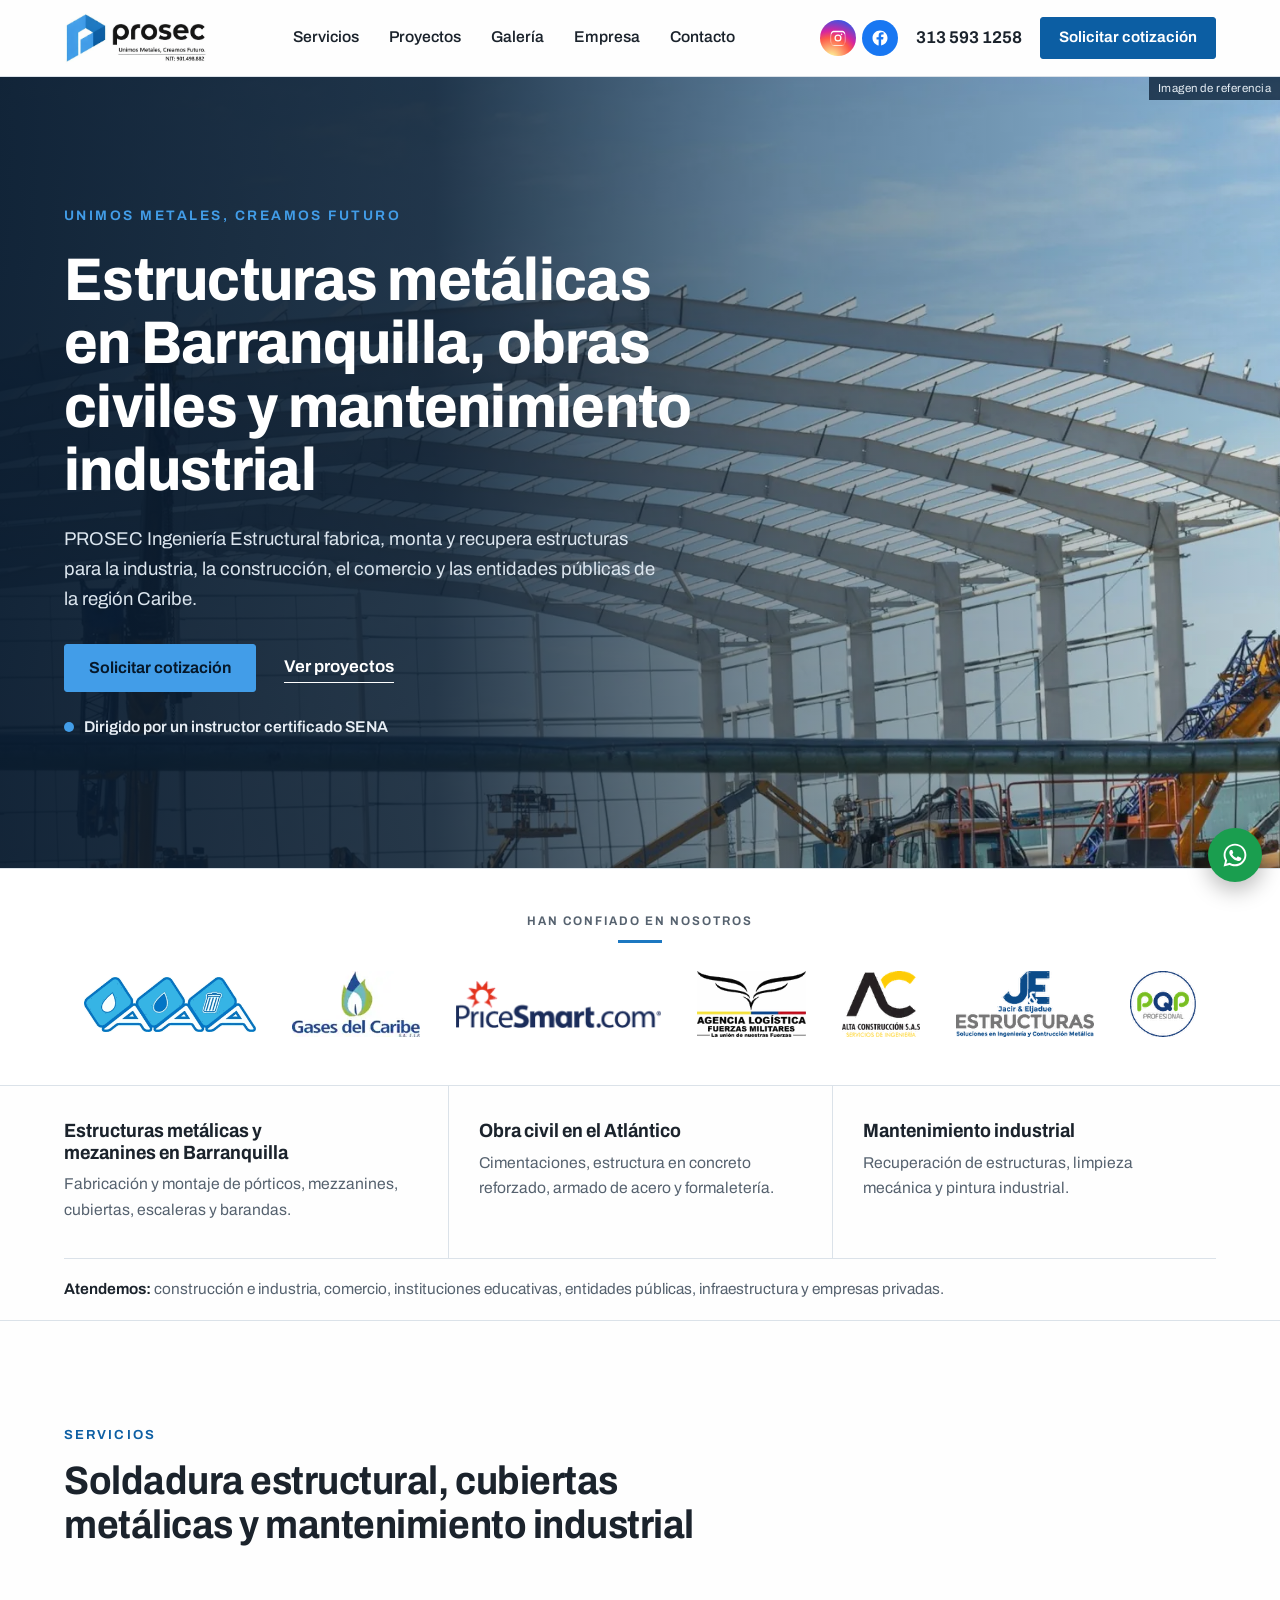
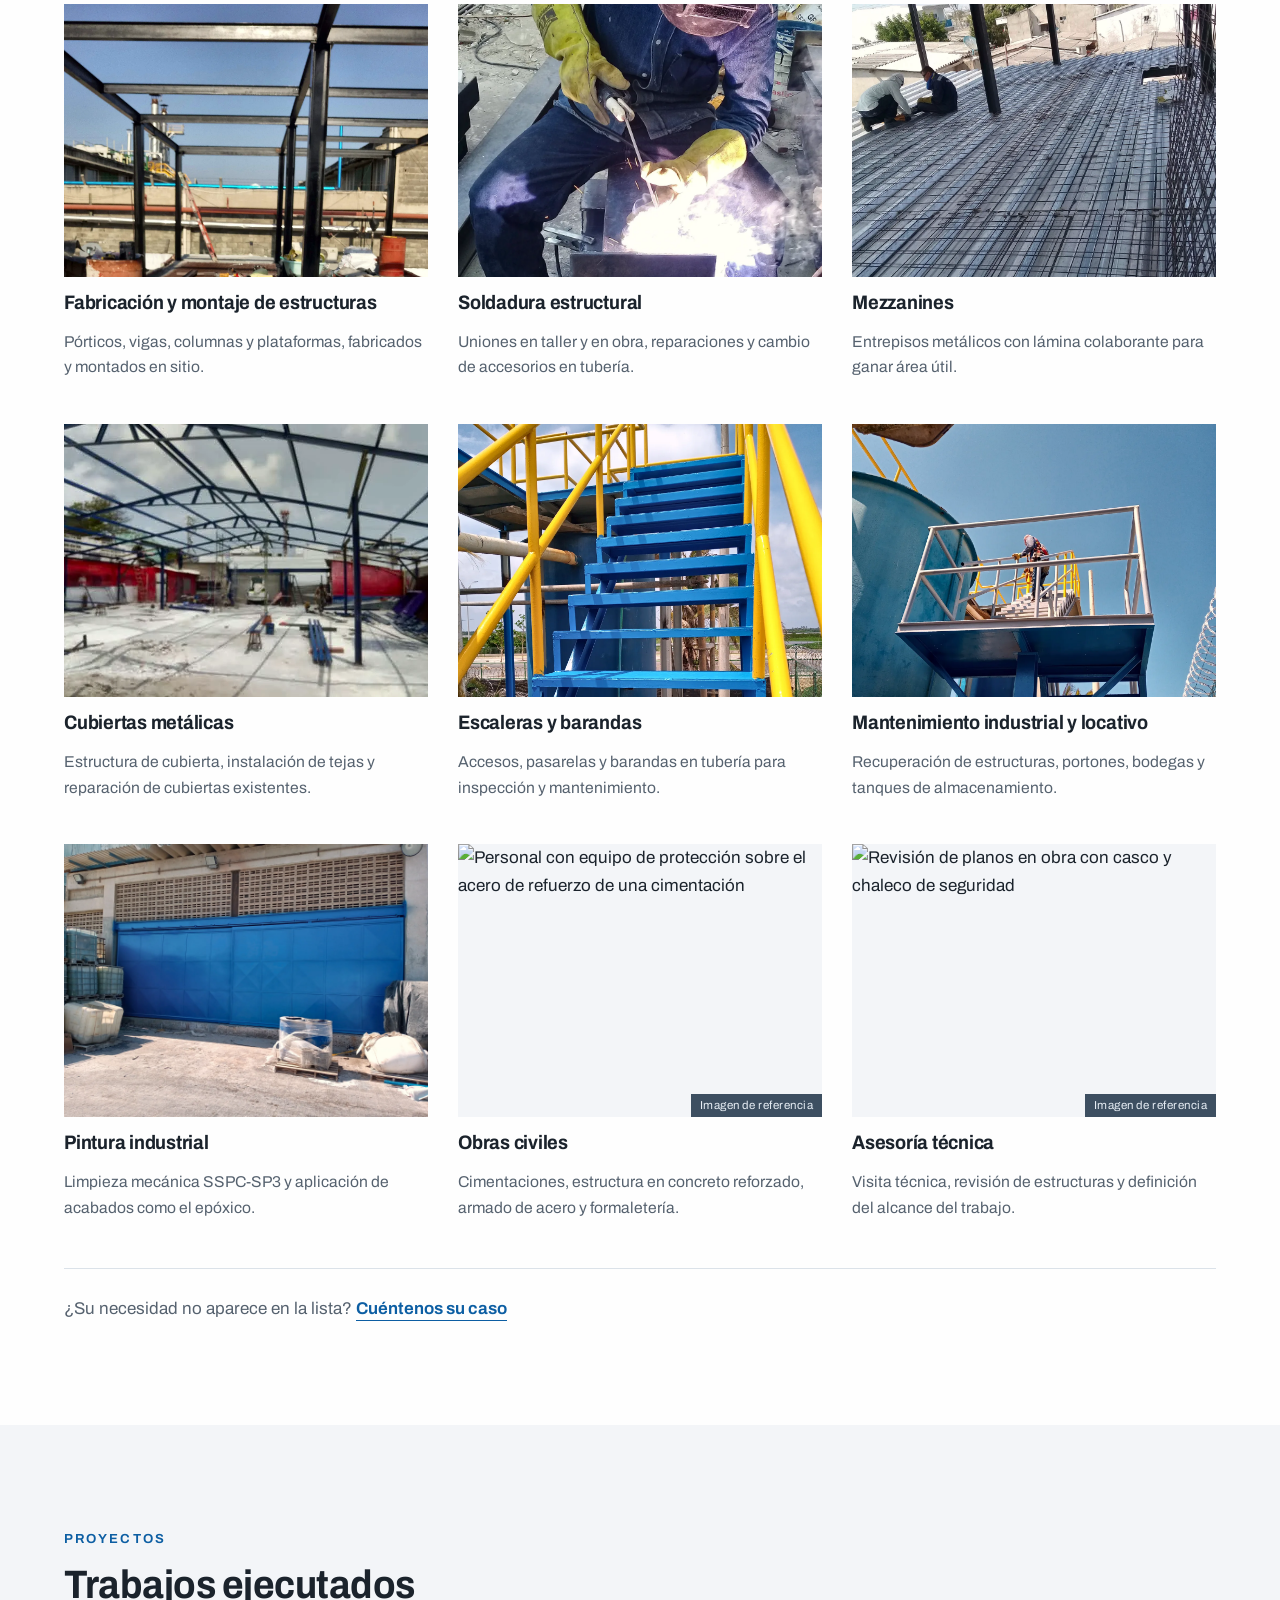
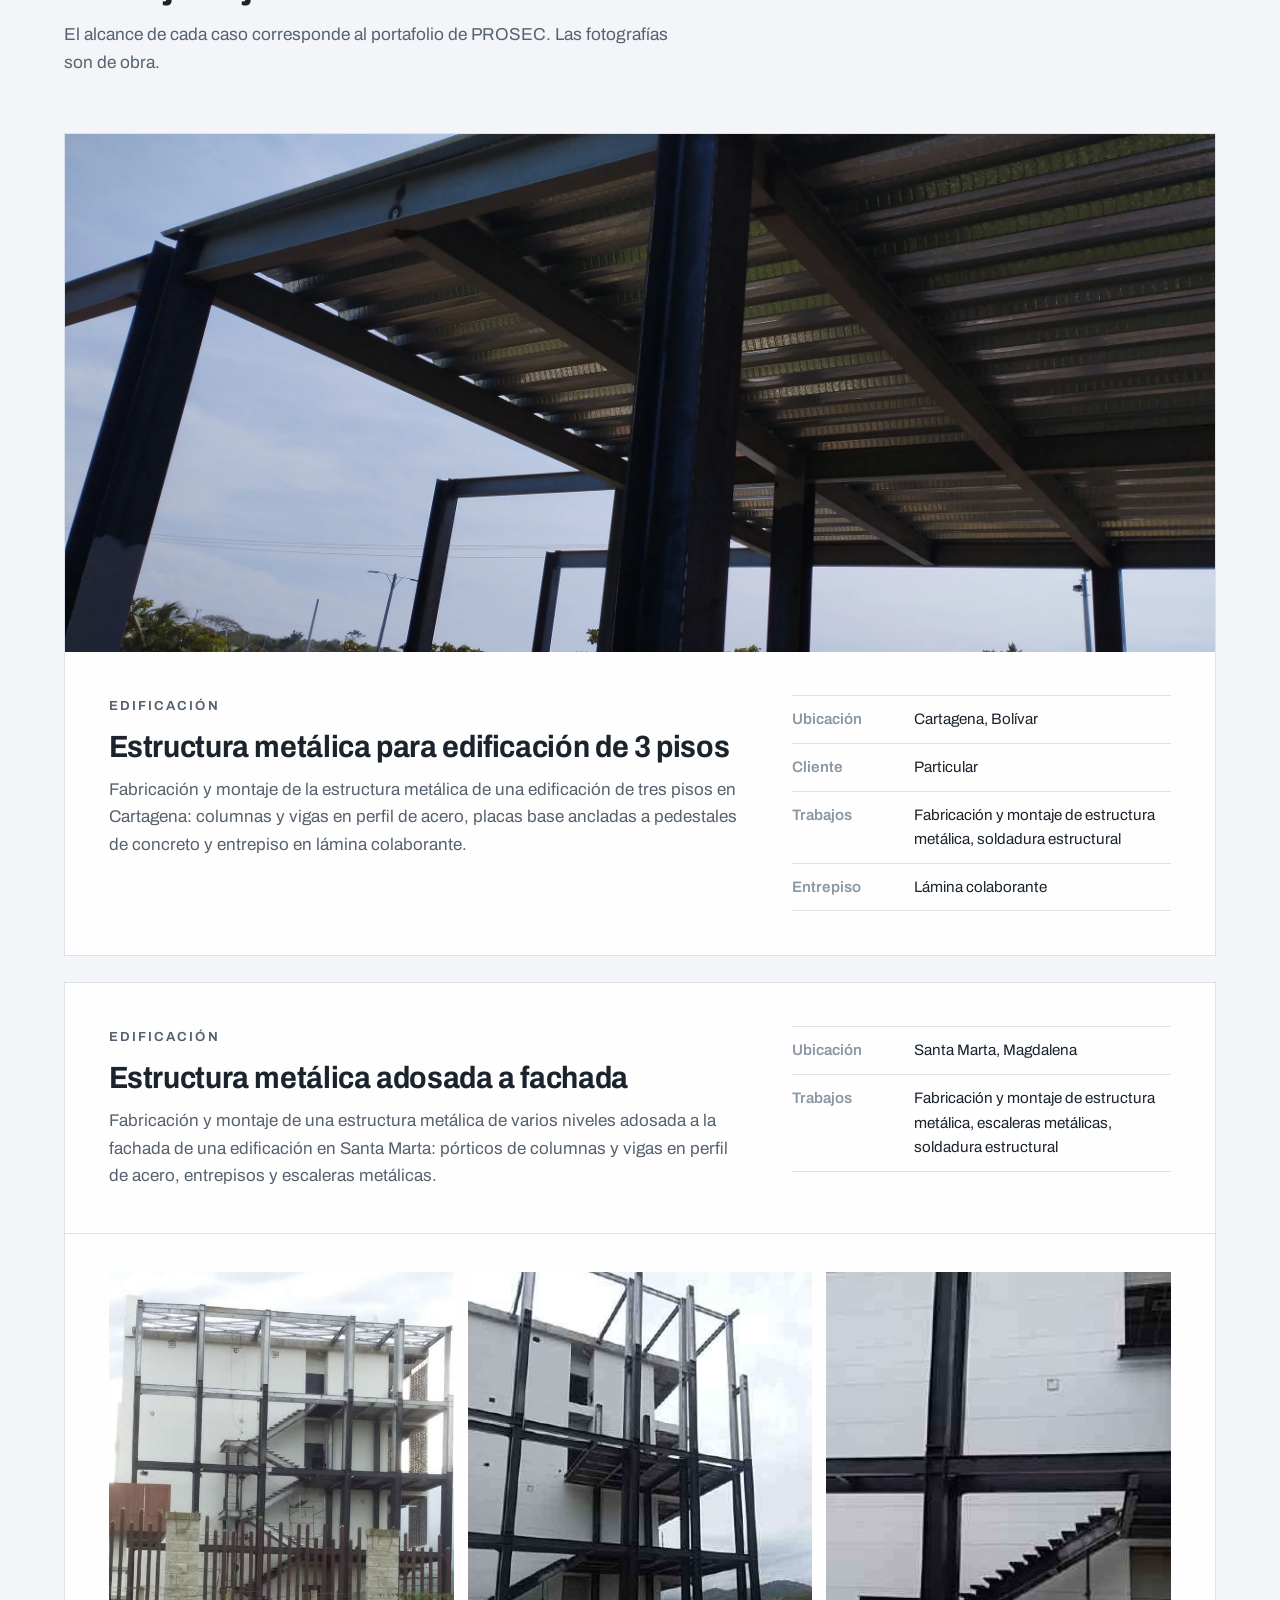
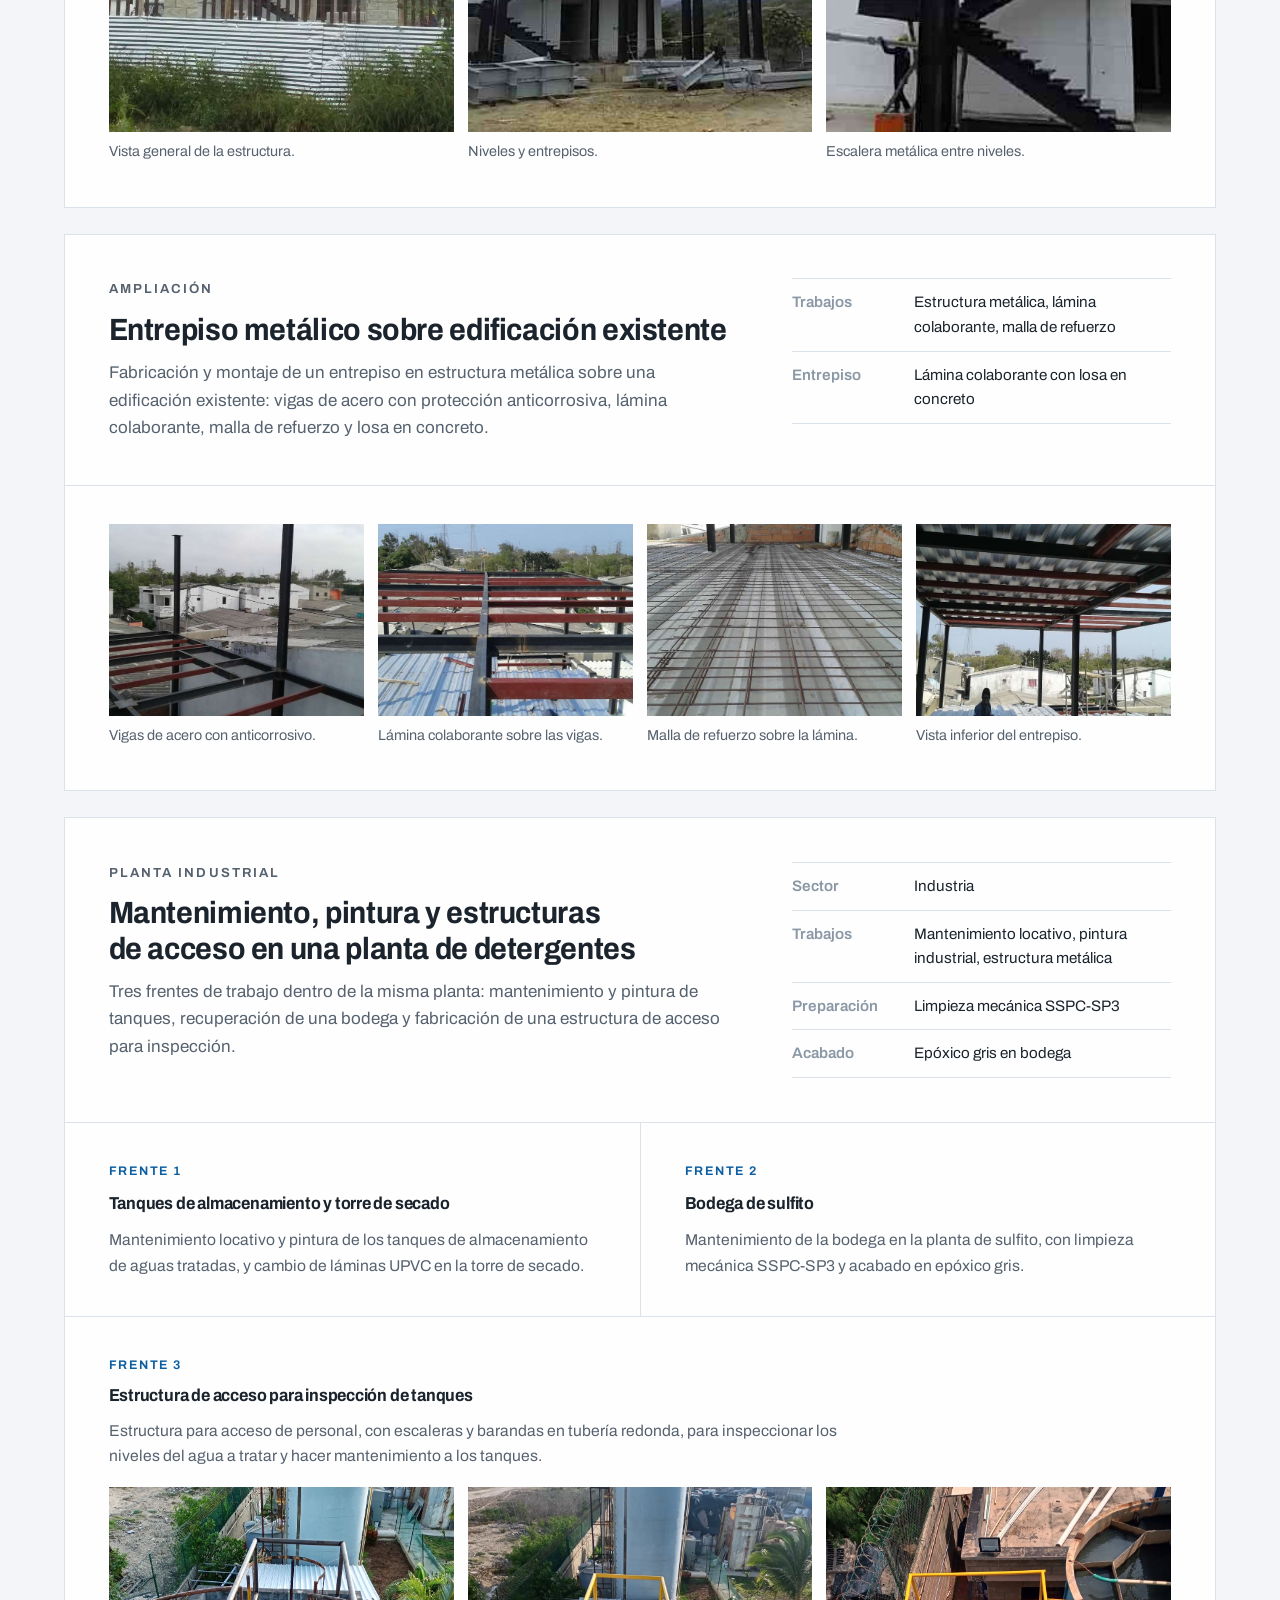
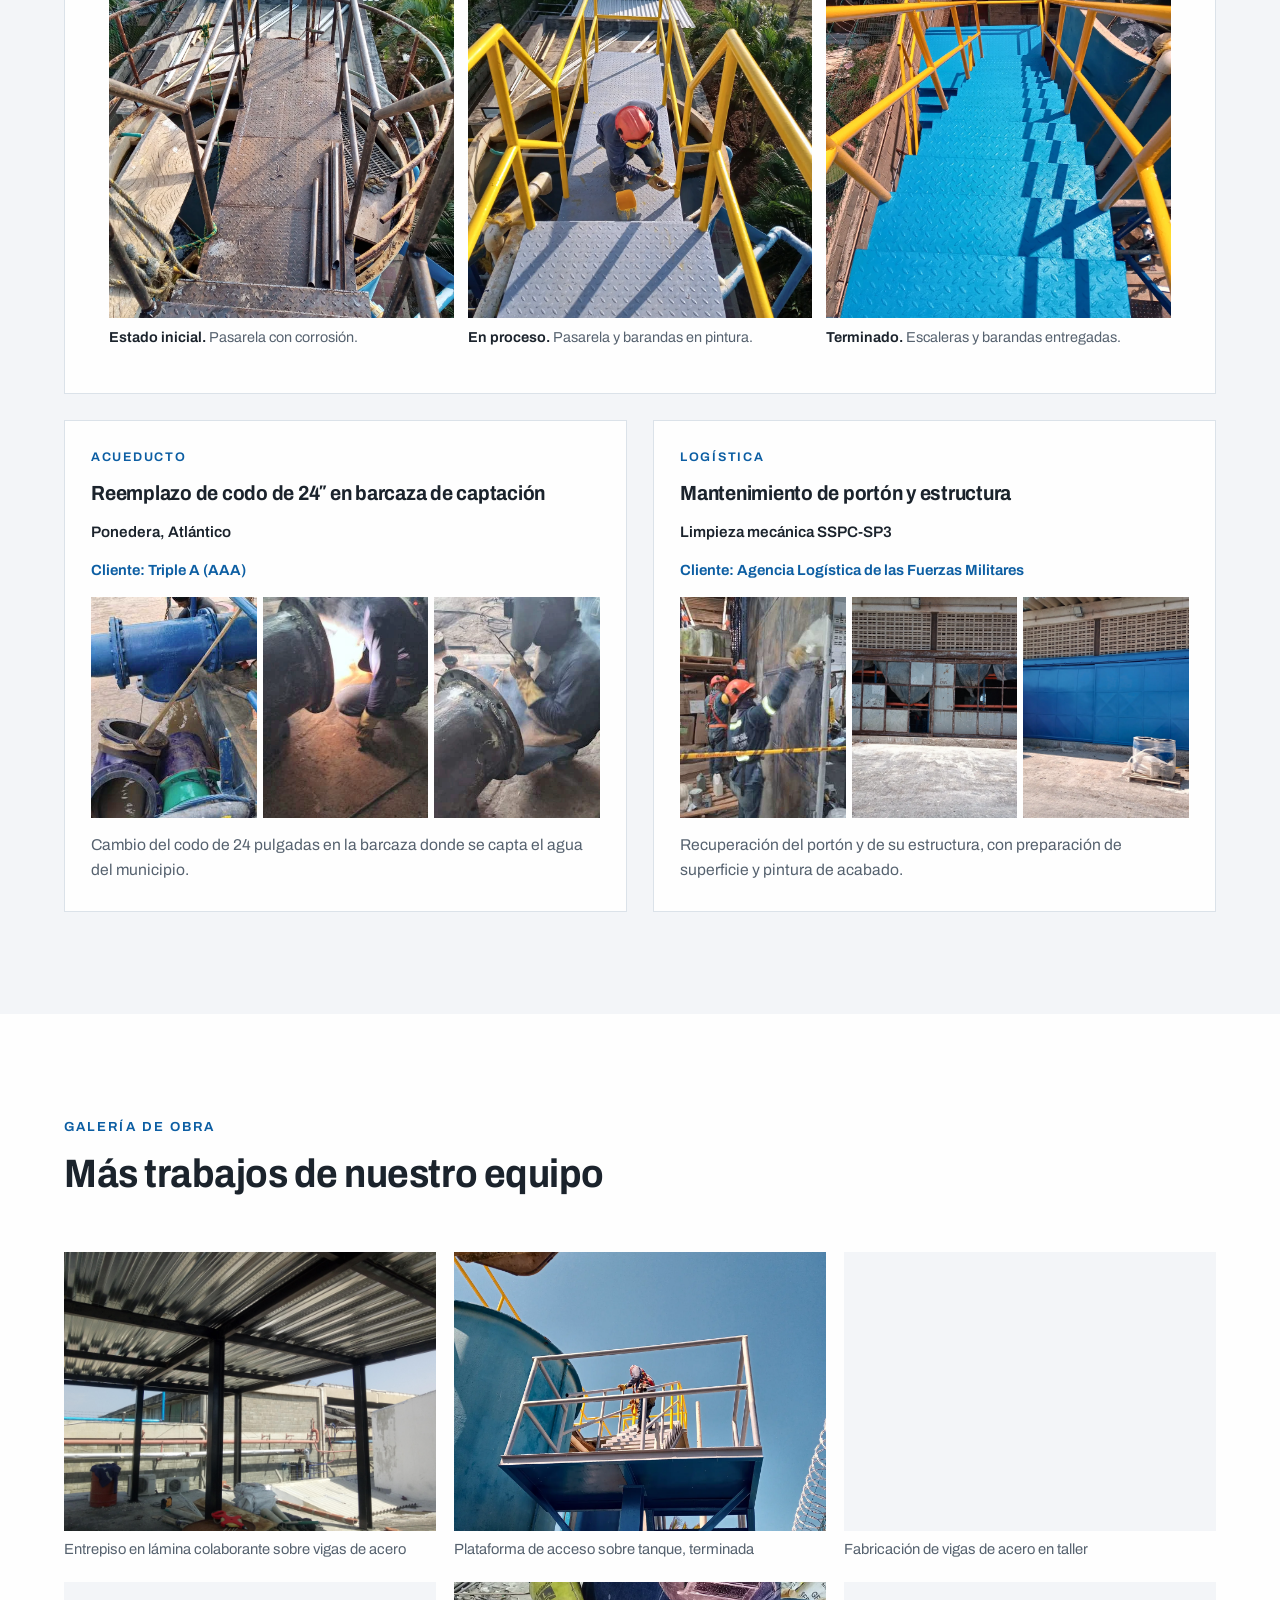
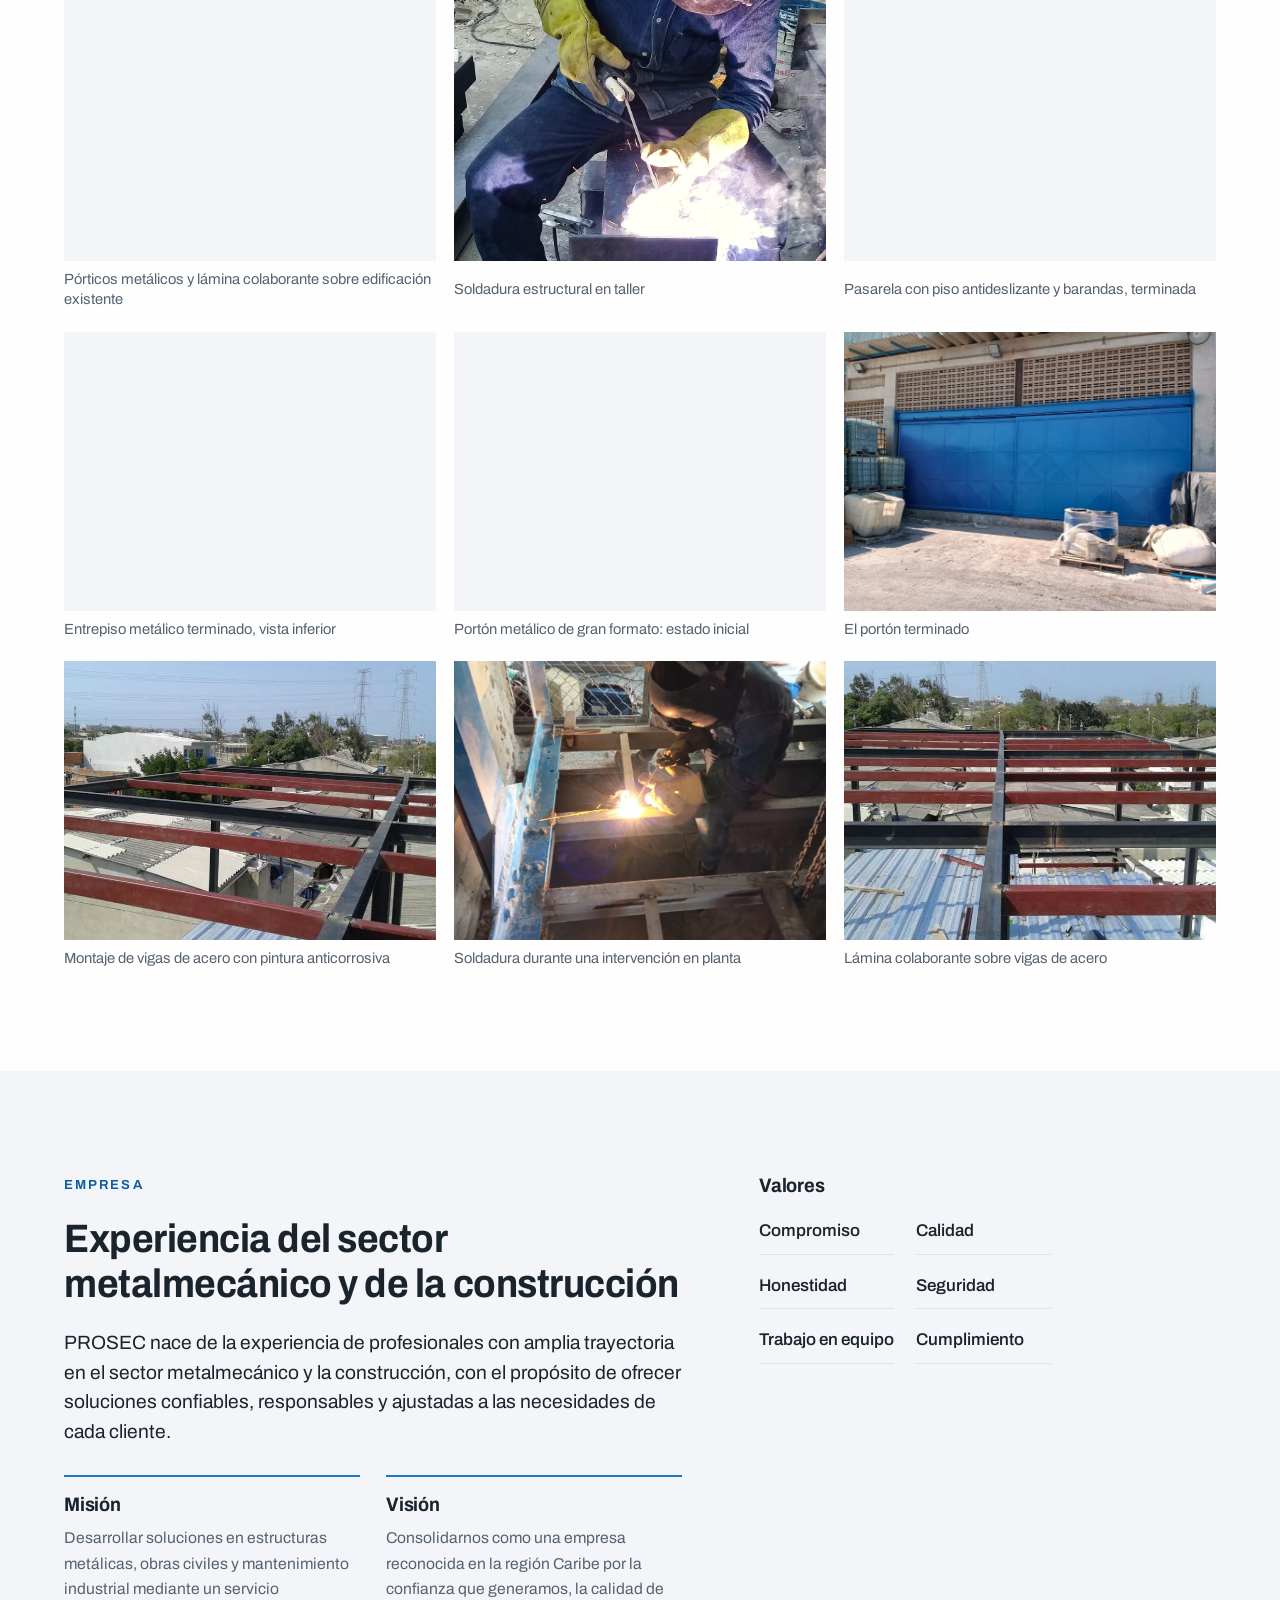
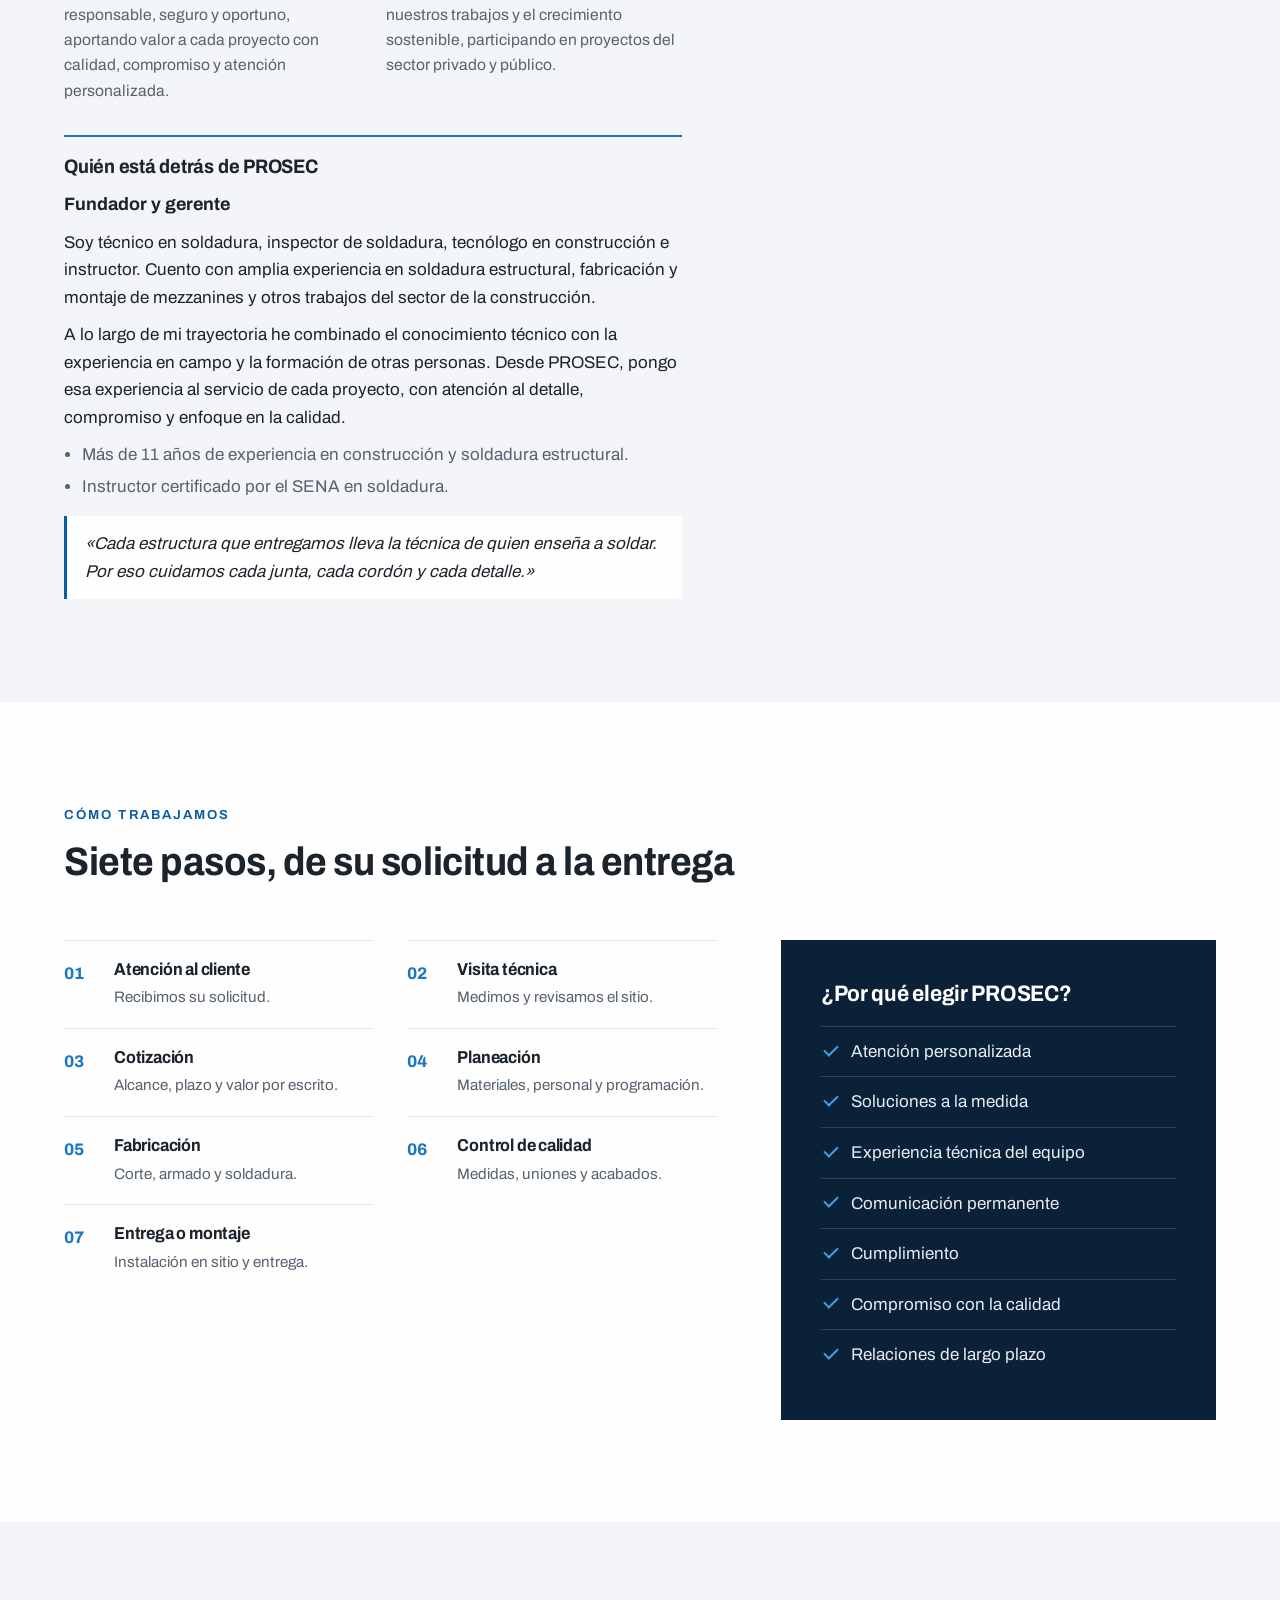
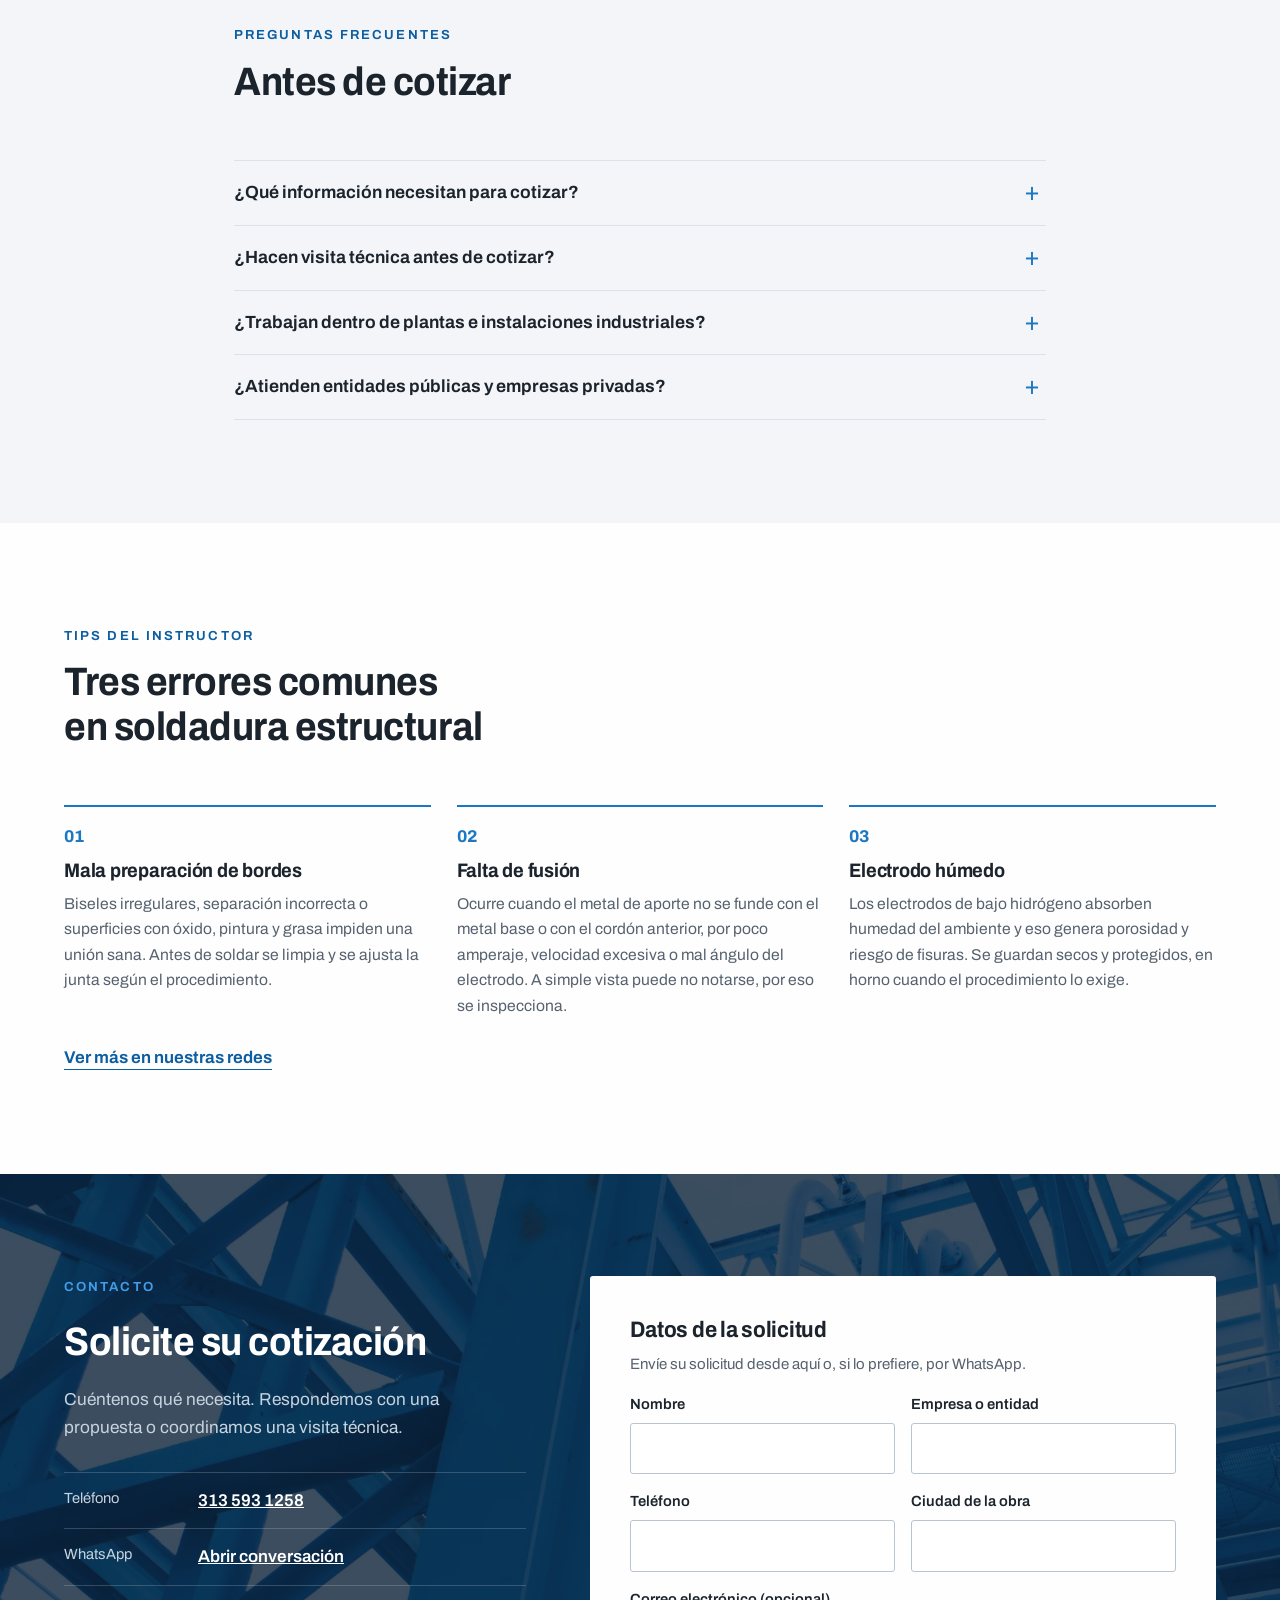
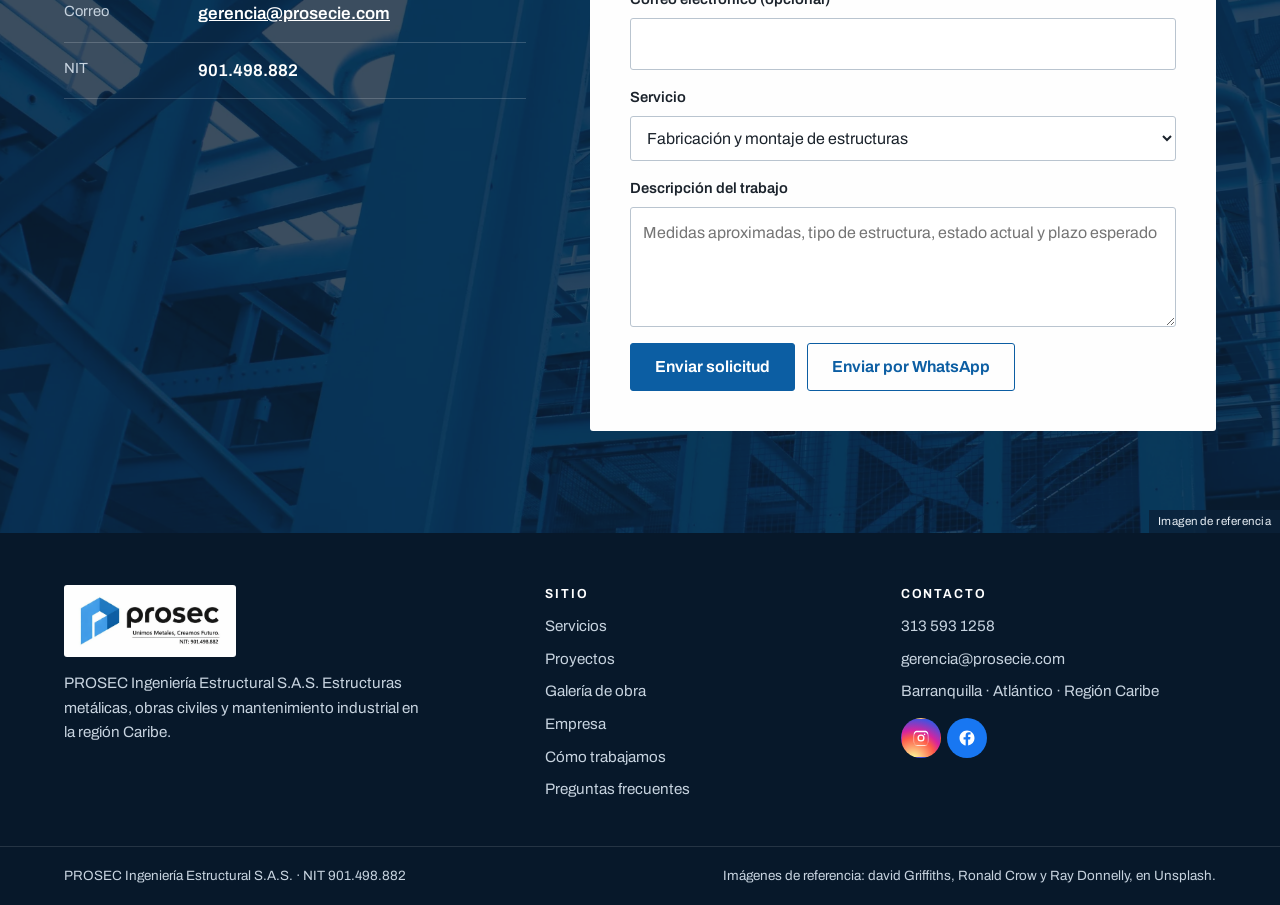
==== commit 762cafa3: "Clientes: logos de las empresas que han confiado en PROSEC" ====
--- a/index.html
+++ b/index.html
@@ -69,11 +69,14 @@
 <section class="clientes" aria-labelledby="clientes-t">
   <div class="wrap">
     <h2 class="clientes-t" id="clientes-t">Han confiado en nosotros</h2>
-    <ul>
-      <li>Triple A (AAA)</li>
-      <li>Gases del Caribe</li>
-      <li>PriceSmart</li>
-      <li>Agencia Logística de las Fuerzas Militares</li>
+    <ul class="logos">
+      <li style="--h:55px"><img src="[data-uri]" alt="Triple A (AAA)" width="300" height="96" decoding="async"></li>
+      <li style="--h:66px"><img src="[data-uri]" alt="Gases del Caribe" width="186" height="96" decoding="async"></li>
+      <li style="--h:47px"><img src="[data-uri]" alt="PriceSmart" width="420" height="96" decoding="async"></li>
+      <li style="--h:66px"><img src="[data-uri]" alt="Agencia Logística de las Fuerzas Militares" width="158" height="96" decoding="async"></li>
+      <li style="--h:66px"><img src="[data-uri]" alt="Alta Construcción S.A.S." width="113" height="96" decoding="async"></li>
+      <li style="--h:66px"><img src="[data-uri]" alt="Jacir &amp; Eljadue Estructuras" width="201" height="96" decoding="async"></li>
+      <li style="--h:66px"><img src="[data-uri]" alt="PQP Profesional" width="96" height="96" decoding="async"></li>
     </ul>
   </div>
 </section>
--- a/css/estilos.css
+++ b/css/estilos.css
@@ -346,3 +346,12 @@
 .sm-tres .ctg-fotos{grid-template-columns:repeat(3,minmax(0,1fr))}
 @media (max-width:900px){.sm-tres .ctg-fotos{grid-template-columns:repeat(2,minmax(0,1fr))}.sm-tres .ctg-fotos figure:last-child{grid-column:1/-1}.sm-tres .ctg-fotos figure:last-child img{aspect-ratio:16/10}}
 @media (min-width:1081px){.casos.dos{grid-template-columns:repeat(2,minmax(0,1fr))}}
+/* Franja de clientes con logos */
+.clientes{background:#fff;border-top:1px solid var(--linea);border-bottom:1px solid var(--linea)}
+.clientes .wrap{display:block;text-align:center;padding-block:clamp(30px,4vw,46px)}
+.clientes-t{color:var(--gris)}
+.clientes-t::after{content:"";display:block;width:44px;height:3px;background:var(--azul-2);margin:12px auto 0}
+.clientes ul.logos{display:flex;flex-wrap:wrap;justify-content:center;align-items:center;gap:26px 36px;margin-top:26px}
+.logos li{display:flex;align-items:center;justify-content:center;height:70px}
+.logos img{height:var(--h,52px);width:auto;max-width:210px;object-fit:contain}
+@media (max-width:620px){.clientes ul.logos{gap:22px 30px}.logos li{height:48px}.logos img{height:calc(var(--h,52px)*.66);max-width:140px}}
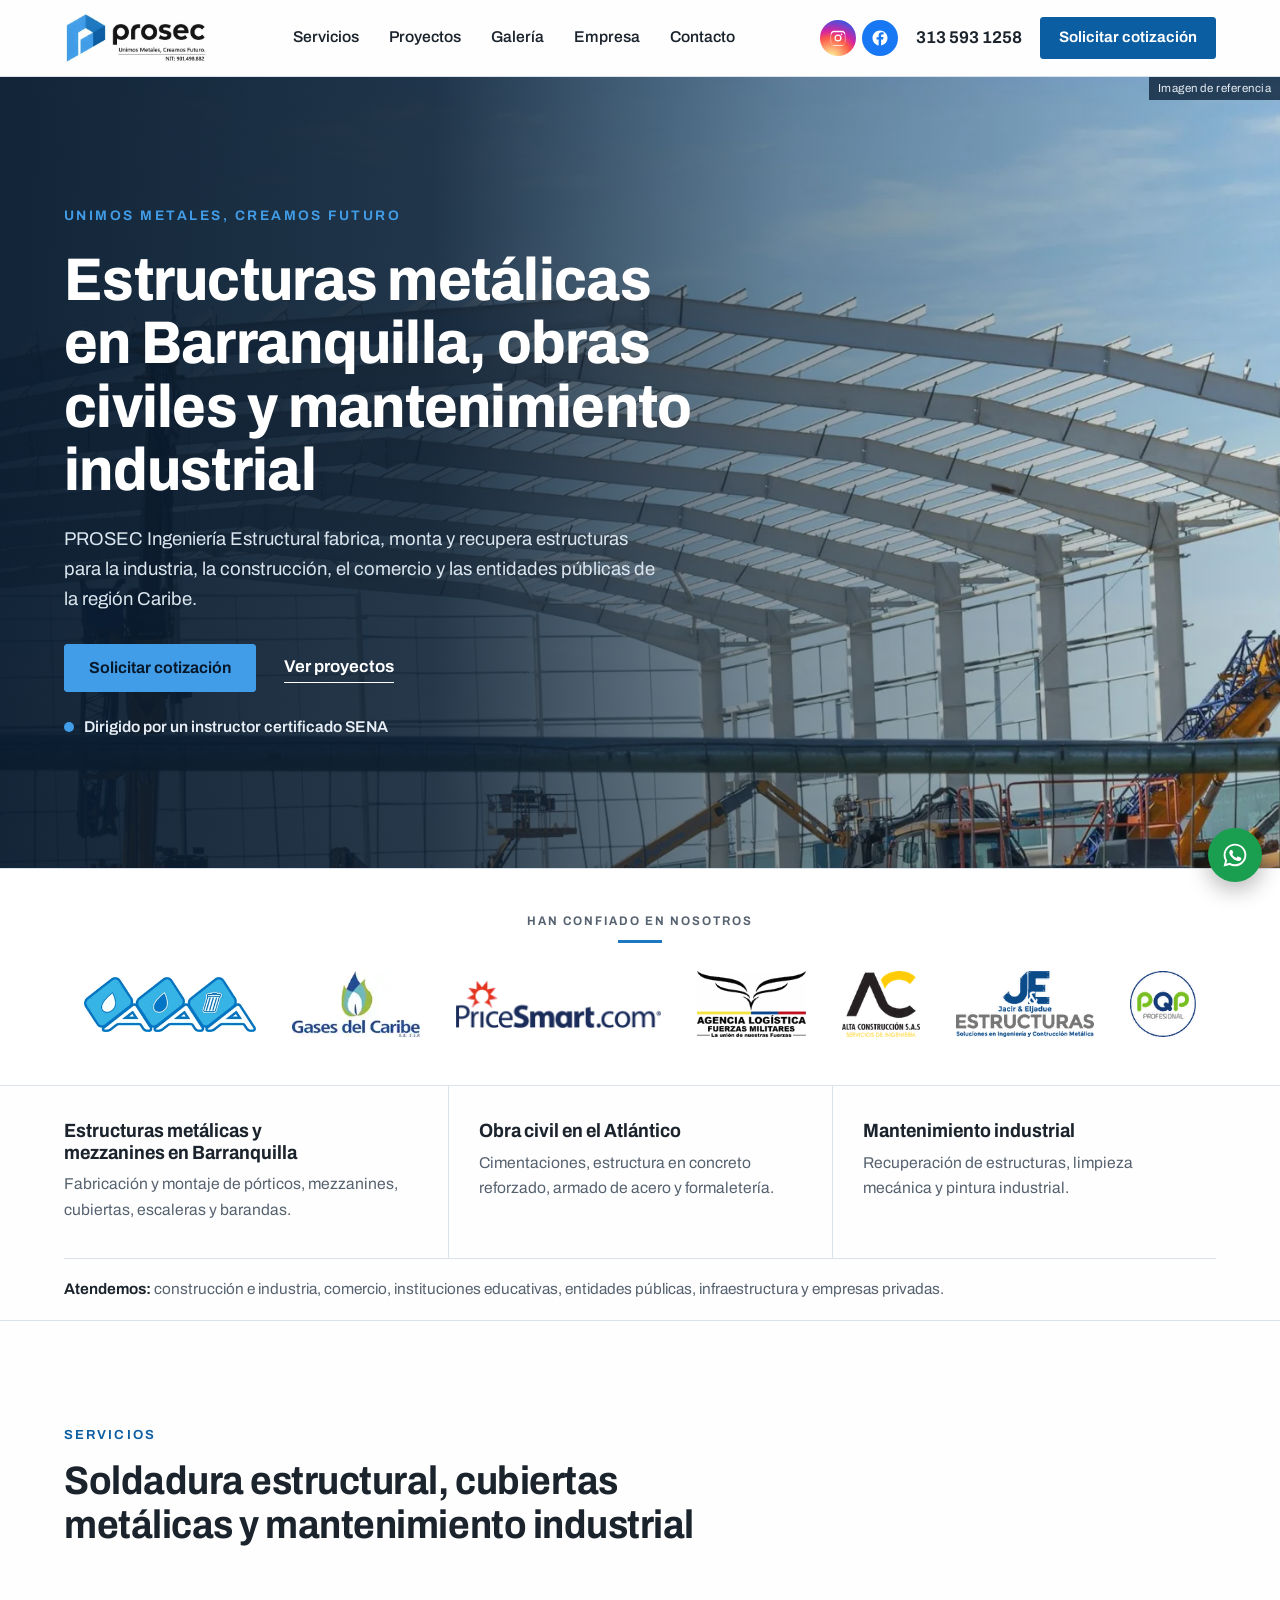
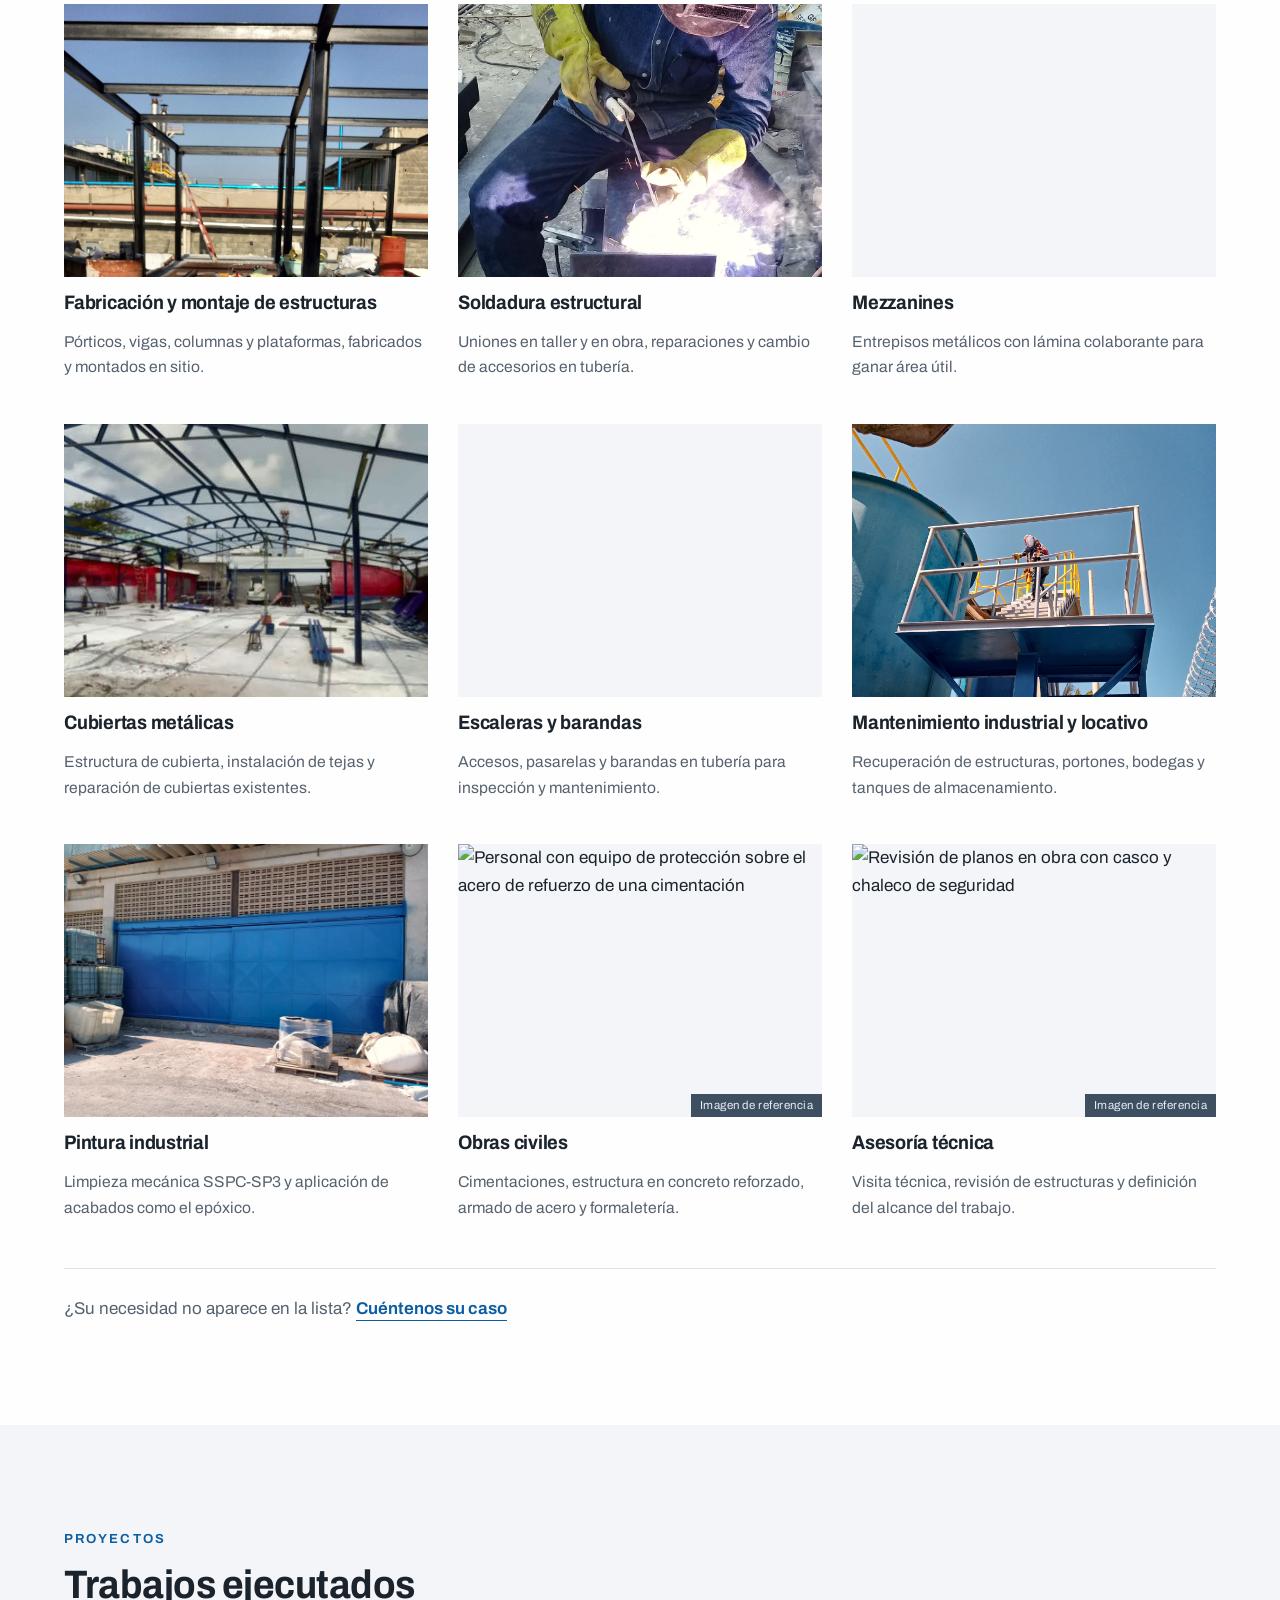
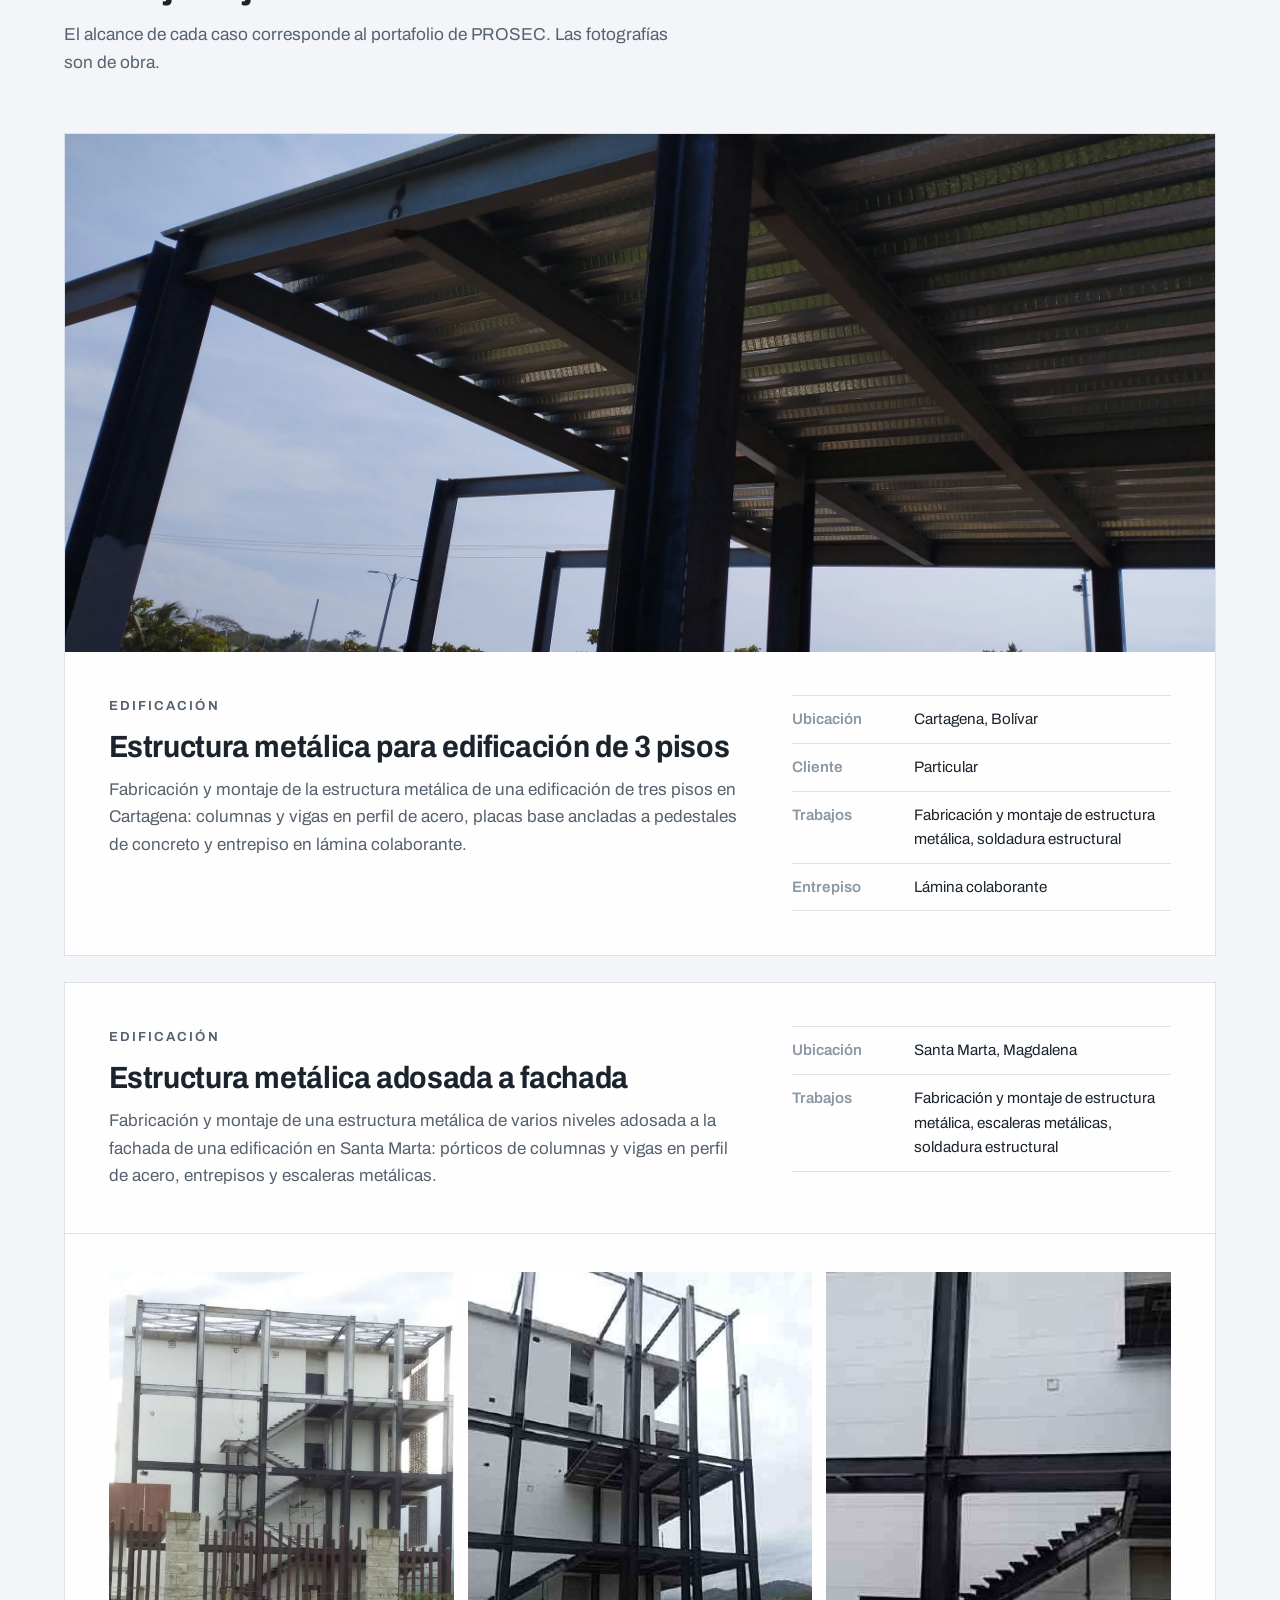
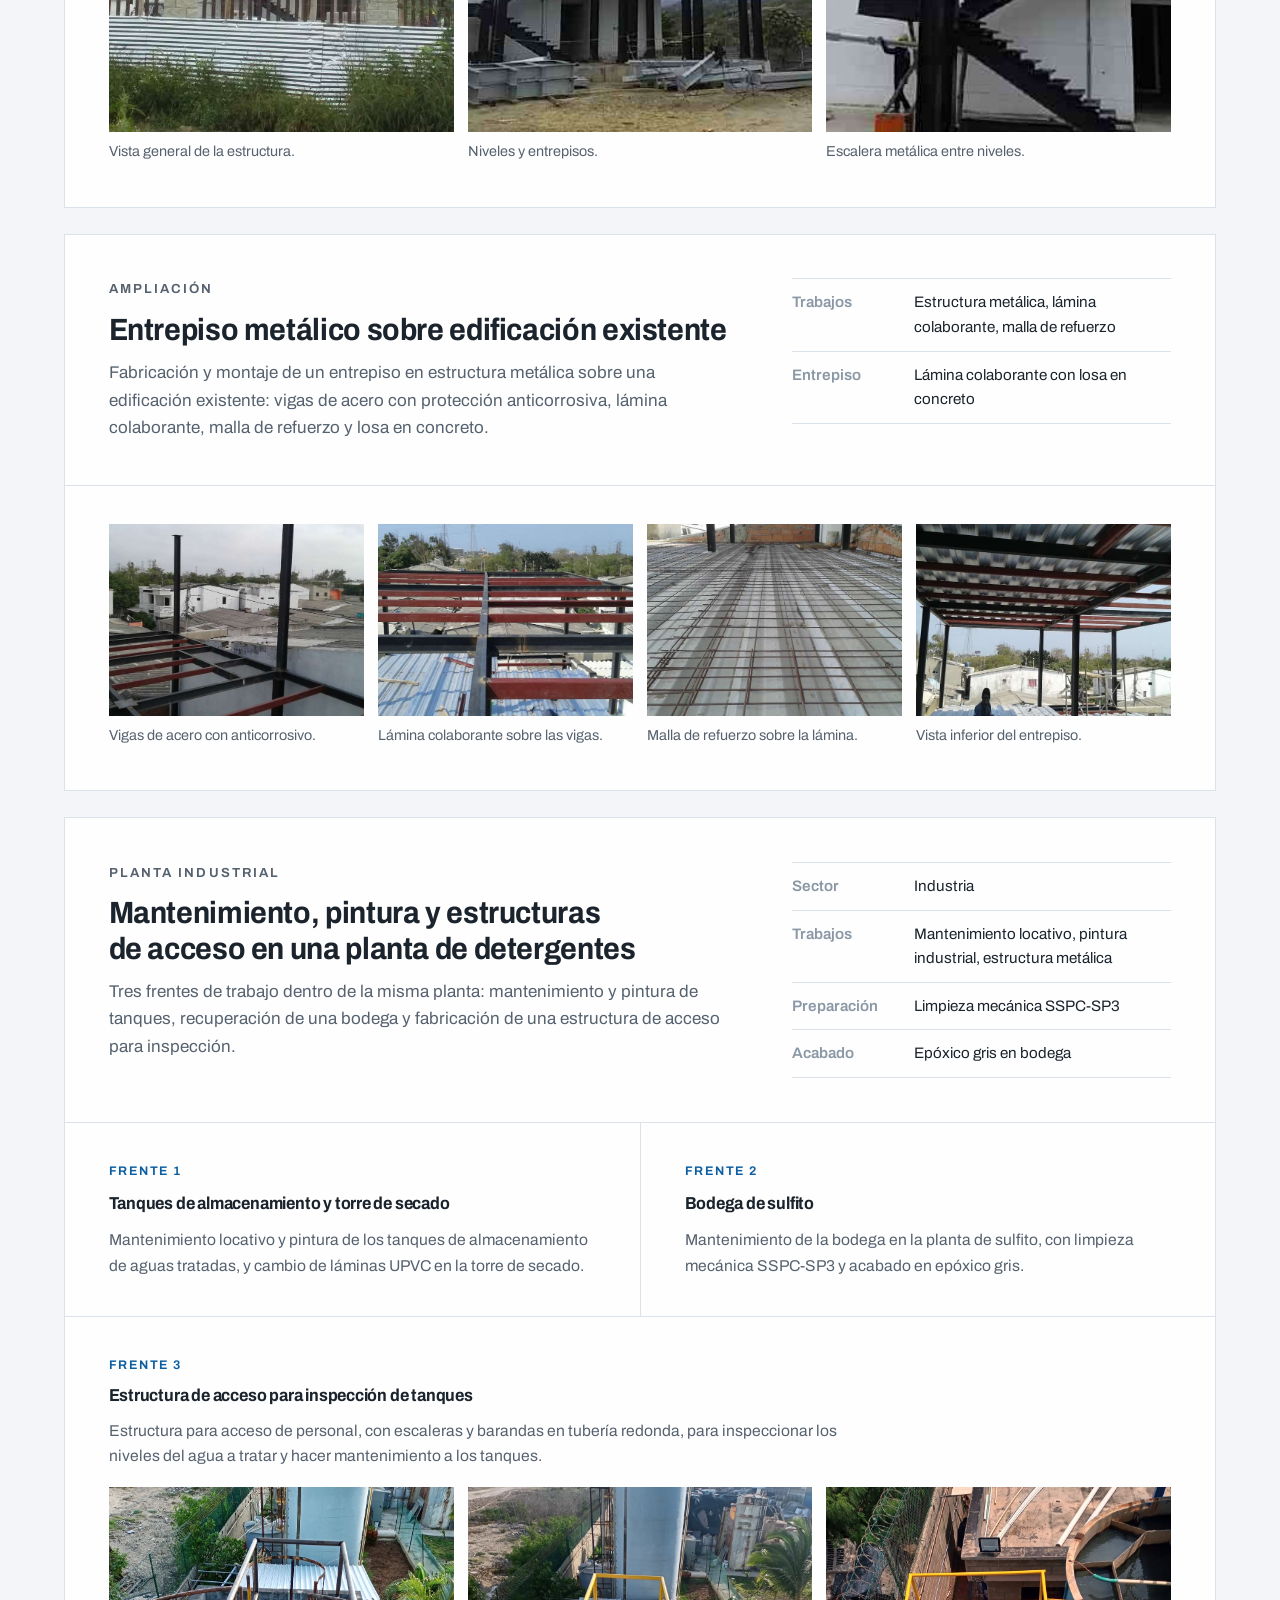
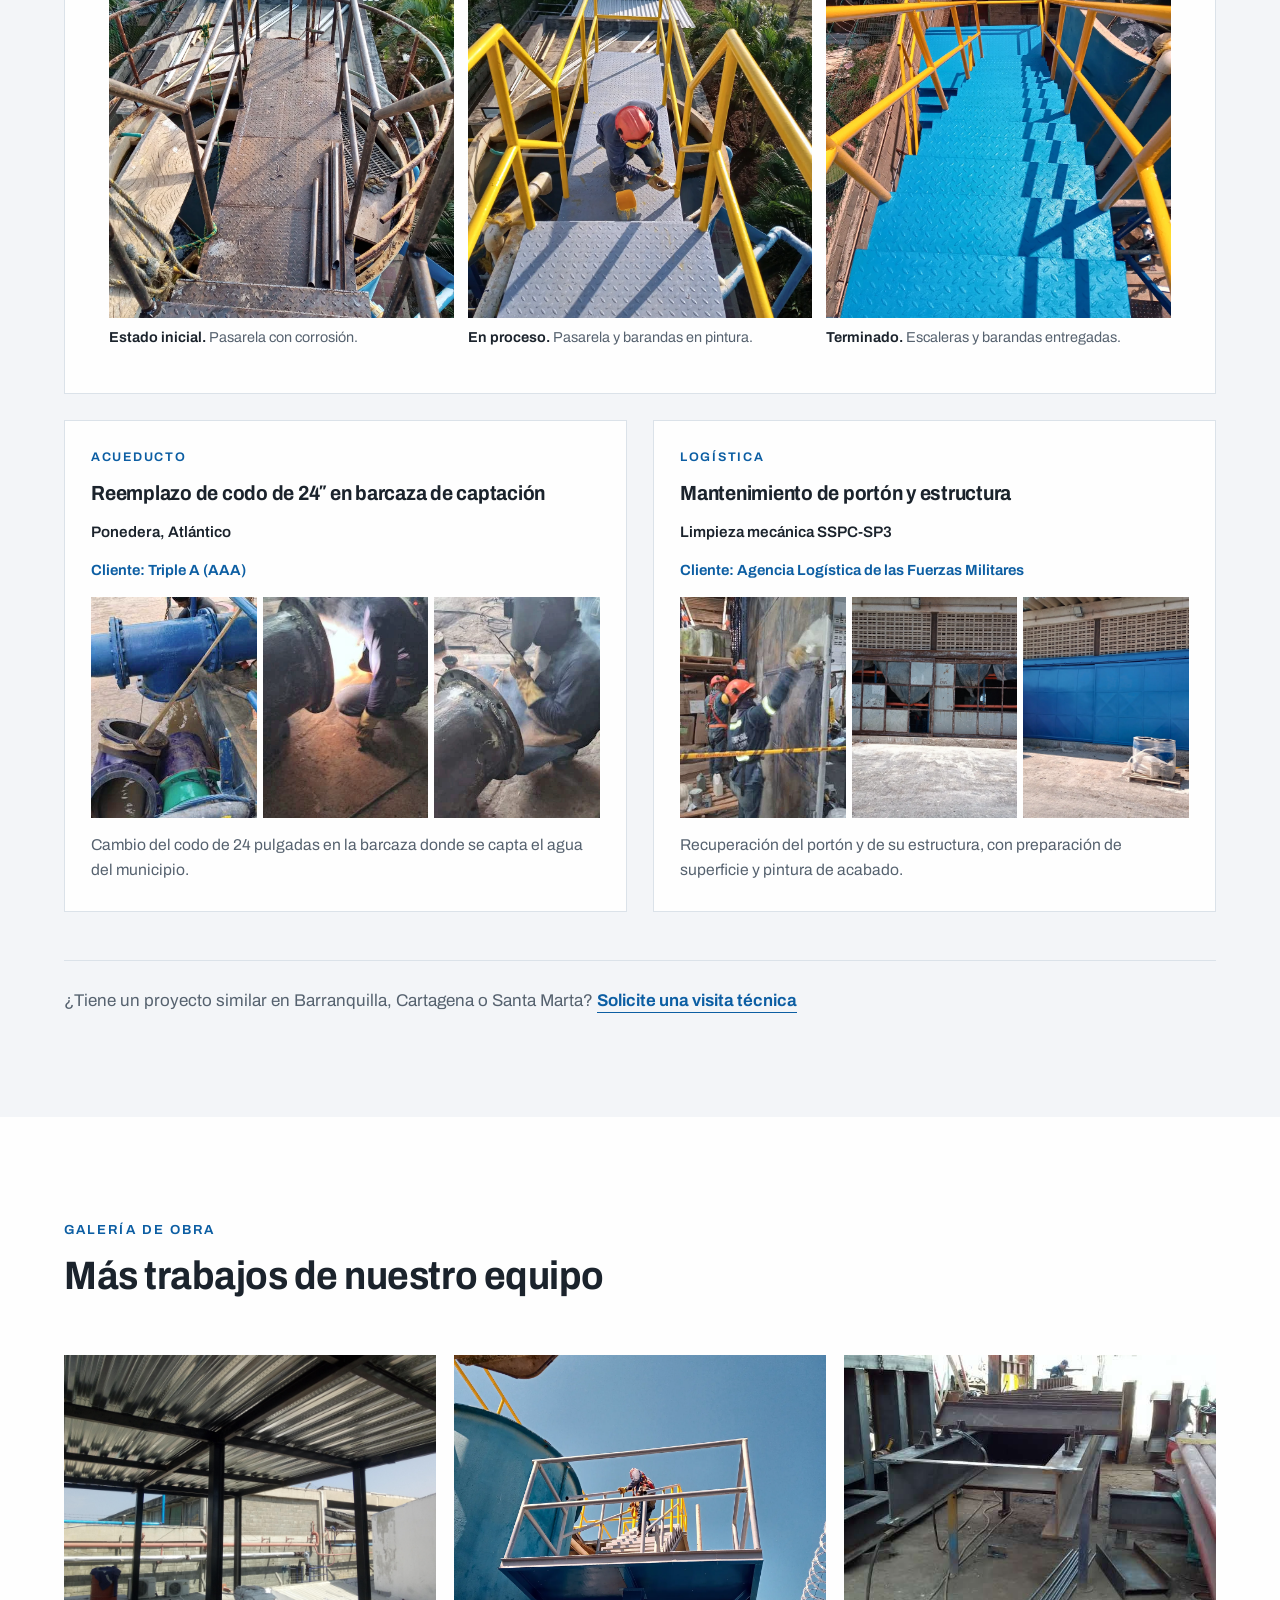
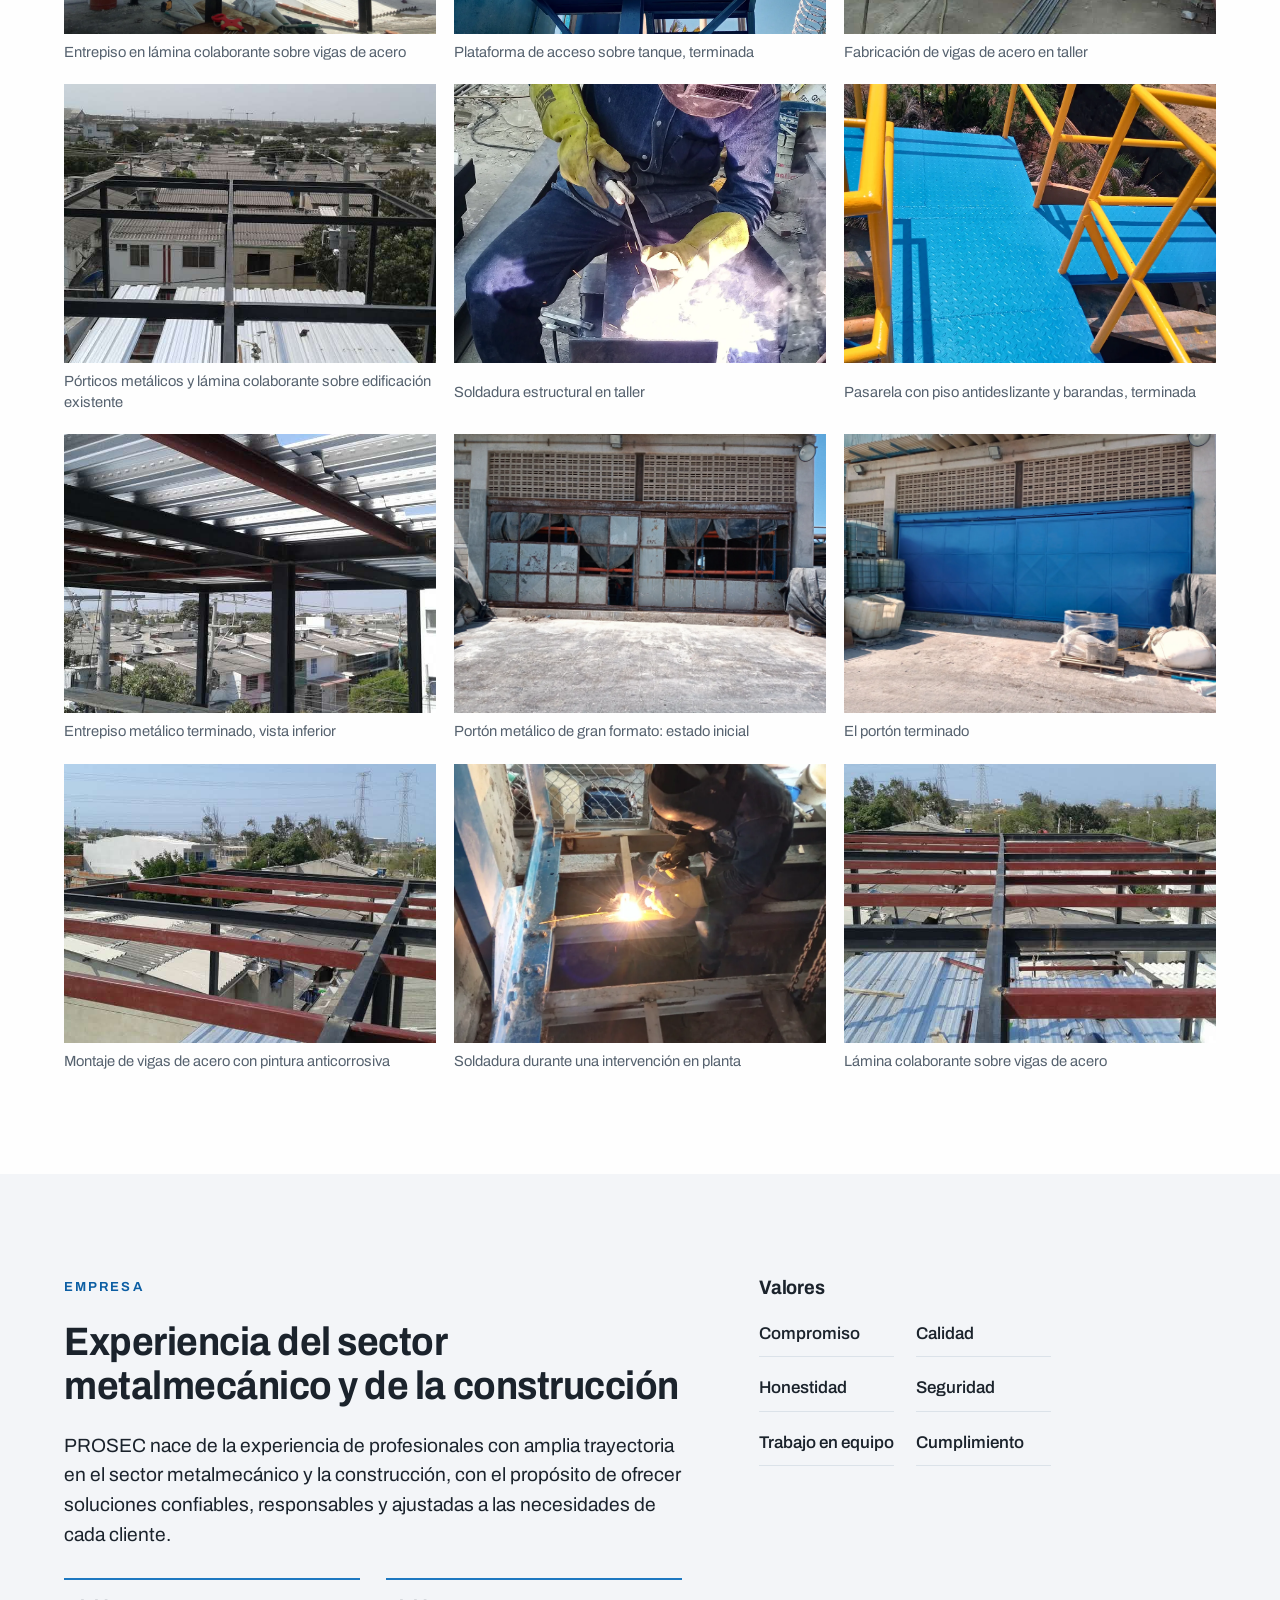
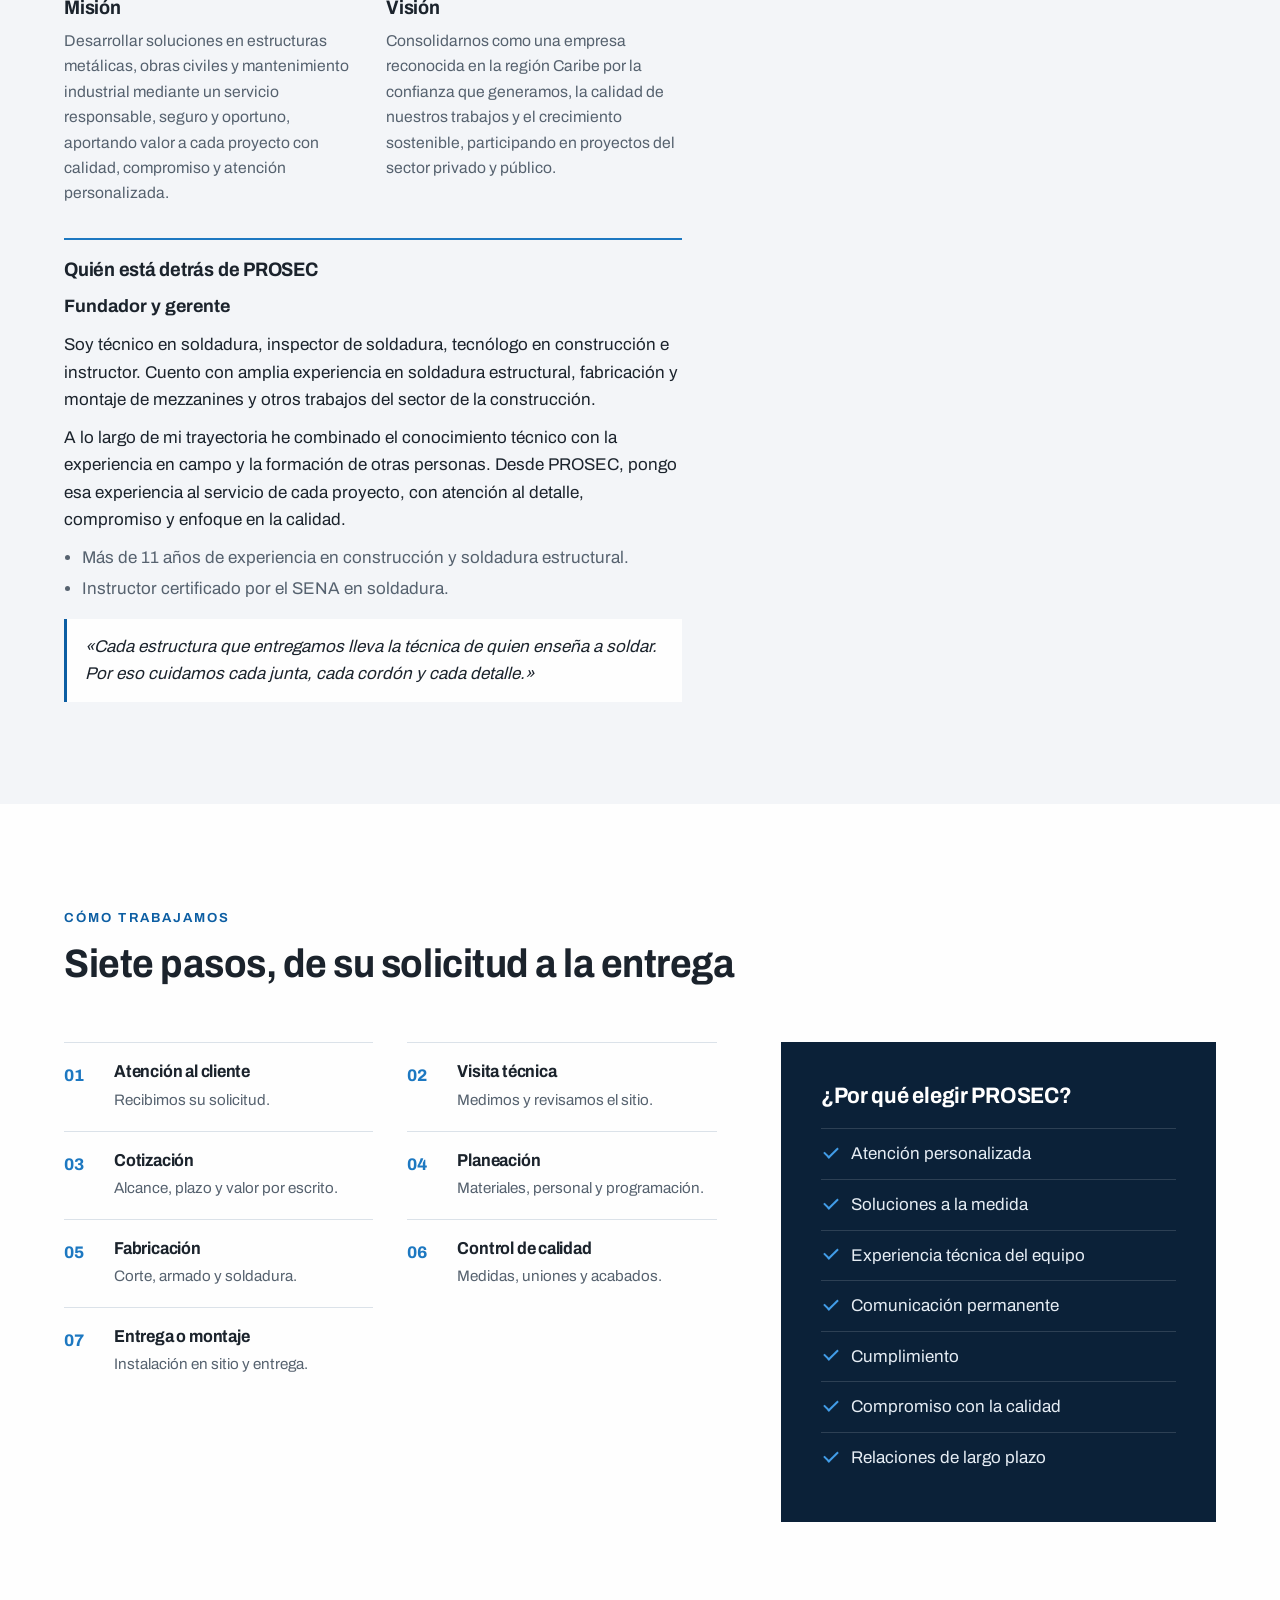
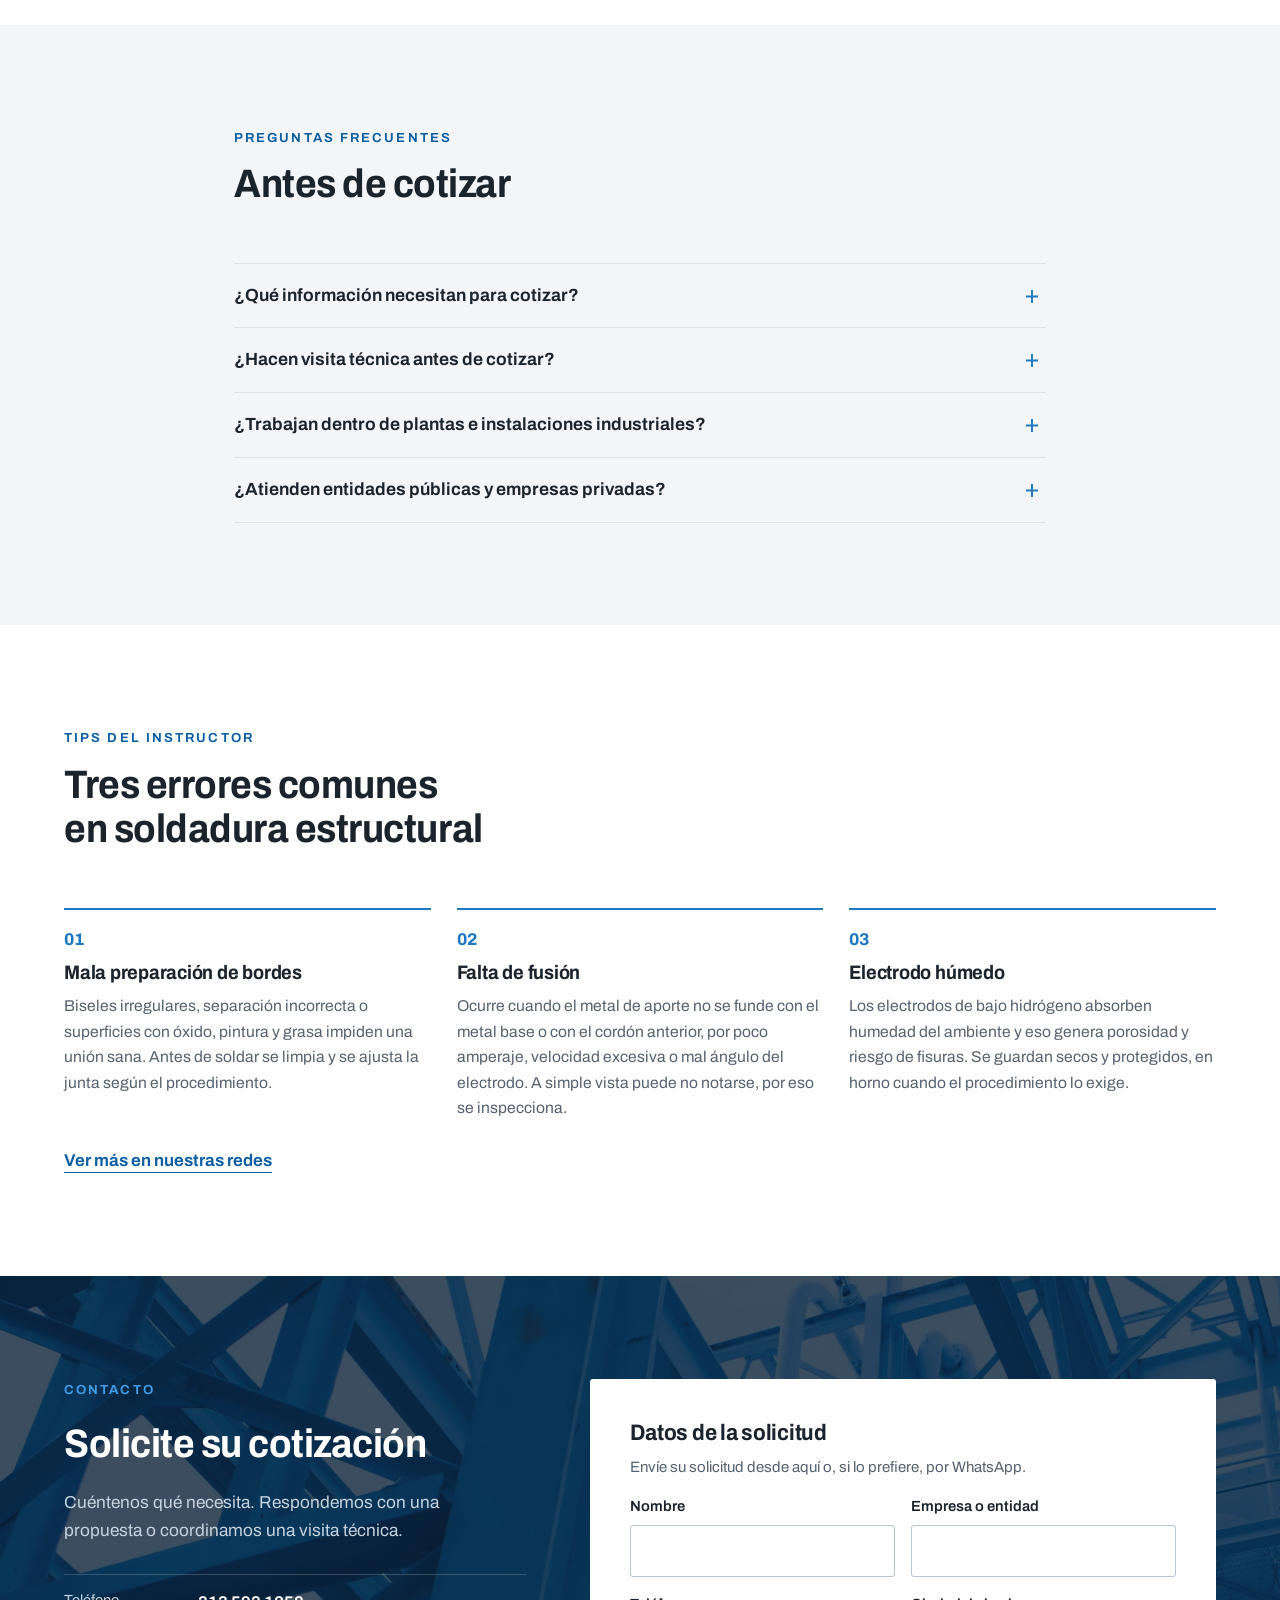
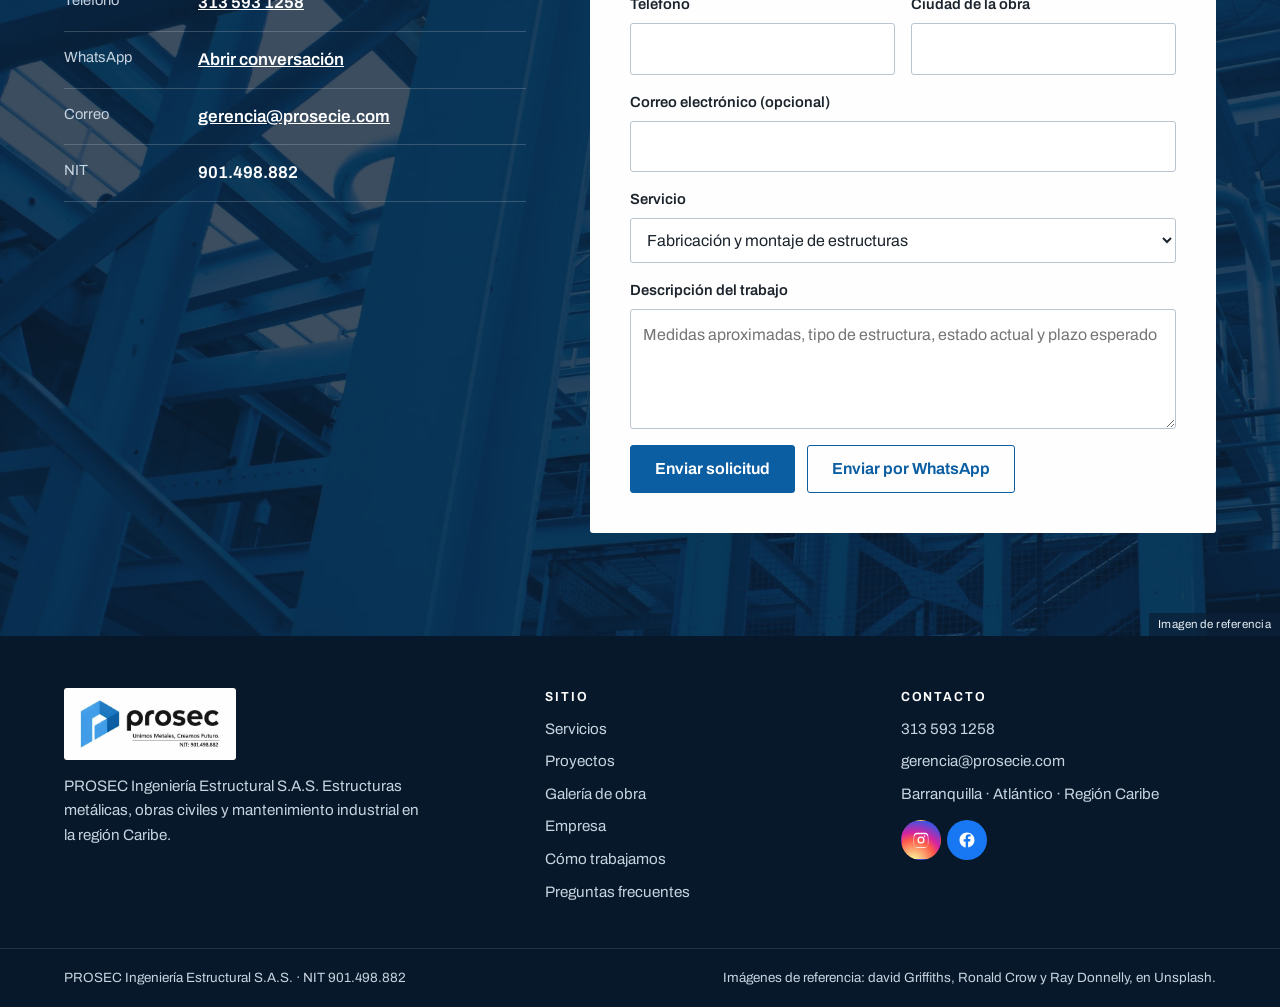
==== commit 340b12ce: "SEO: título, descripción, zonas de servicio y llamado a la acción en proyectos" ====
--- a/index.html
+++ b/index.html
@@ -3,13 +3,13 @@
 <head>
 <meta charset="utf-8">
 <meta name="viewport" content="width=device-width, initial-scale=1, viewport-fit=cover">
-<title>PROSEC | Estructuras Metálicas, Mezanines y Obra Civil en Barranquilla</title>
-<meta name="description" content="Fabricación y montaje de estructuras metálicas, mezanines, cubiertas y mantenimiento industrial en Barranquilla y el Atlántico. Dirigido por instructor certificado SENA. Cotiza por WhatsApp.">
+<title>Estructuras metálicas y mezzanines en Barranquilla | PROSEC</title>
+<meta name="description" content="Fabricación y montaje de estructuras metálicas, mezzanines y cubiertas, obra civil y mantenimiento industrial en Barranquilla, Cartagena y Santa Marta. Solicite su cotización.">
 <link rel="canonical" href="https://prosecie.com/">
 <meta property="og:type" content="website">
 <meta property="og:locale" content="es_CO">
-<meta property="og:title" content="PROSEC | Estructuras Metálicas, Mezanines y Obra Civil en Barranquilla">
-<meta property="og:description" content="Fabricación y montaje de estructuras metálicas, mezanines, cubiertas y mantenimiento industrial en Barranquilla y el Atlántico. Dirigido por instructor certificado SENA. Cotiza por WhatsApp.">
+<meta property="og:title" content="Estructuras metálicas y mezzanines en Barranquilla | PROSEC">
+<meta property="og:description" content="Fabricación y montaje de estructuras metálicas, mezzanines y cubiertas, obra civil y mantenimiento industrial en Barranquilla, Cartagena y Santa Marta. Solicite su cotización.">
 <meta property="og:url" content="https://prosecie.com/">
 <meta property="og:image" content="https://prosecie.com/img/marca/vista-previa-redes.jpg">
 <meta property="og:image:width" content="1200">
@@ -21,7 +21,7 @@
 <!-- Google Search Console: pegue aquí la etiqueta de verificación, por ejemplo <meta name="google-site-verification" content="..."> -->
 <meta name="theme-color" content="#0b2138">
 <link rel="icon" type="image/png" href="img/marca/isotipo-prosec.png">
-<script type="application/ld+json">{"@context": "https://schema.org", "@type": "GeneralContractor", "name": "PROSEC Ingeniería Estructural S.A.S.", "slogan": "Unimos Metales, Creamos Futuro", "url": "https://prosecie.com/", "email": "gerencia@prosecie.com", "telephone": "+57 313 593 1258", "taxID": "901.498.882", "logo": "https://prosecie.com/img/marca/logo-prosec.png", "areaServed": [{"@type": "City", "name": "Barranquilla"}, {"@type": "City", "name": "Soledad"}, {"@type": "City", "name": "Malambo"}, {"@type": "City", "name": "Puerto Colombia"}, {"@type": "City", "name": "Galapa"}, {"@type": "AdministrativeArea", "name": "Atlántico"}], "makesOffer": [{"@type": "Offer", "itemOffered": {"@type": "Service", "name": "Fabricación y montaje de estructuras"}}, {"@type": "Offer", "itemOffered": {"@type": "Service", "name": "Soldadura estructural"}}, {"@type": "Offer", "itemOffered": {"@type": "Service", "name": "Mezzanines"}}, {"@type": "Offer", "itemOffered": {"@type": "Service", "name": "Cubiertas metálicas"}}, {"@type": "Offer", "itemOffered": {"@type": "Service", "name": "Escaleras y barandas"}}, {"@type": "Offer", "itemOffered": {"@type": "Service", "name": "Mantenimiento industrial y locativo"}}, {"@type": "Offer", "itemOffered": {"@type": "Service", "name": "Pintura industrial"}}, {"@type": "Offer", "itemOffered": {"@type": "Service", "name": "Obras civiles"}}, {"@type": "Offer", "itemOffered": {"@type": "Service", "name": "Asesoría técnica"}}], "description": "Fabricación y montaje de estructuras metálicas, mezanines, cubiertas y mantenimiento industrial en Barranquilla y el Atlántico. Dirigido por instructor certificado SENA. Cotiza por WhatsApp.", "address": {"@type": "PostalAddress", "addressLocality": "Barranquilla", "addressRegion": "Atlántico", "addressCountry": "CO"}, "image": "https://prosecie.com/img/marca/vista-previa-redes.jpg", "sameAs": ["https://www.instagram.com/prosec_ingeniria/", "https://www.facebook.com/profile.php?id=61595084454278"]}</script>
+<script type="application/ld+json">{"@context": "https://schema.org", "@type": "GeneralContractor", "name": "PROSEC Ingeniería Estructural S.A.S.", "slogan": "Unimos Metales, Creamos Futuro", "url": "https://prosecie.com/", "email": "gerencia@prosecie.com", "telephone": "+57 313 593 1258", "taxID": "901.498.882", "logo": "https://prosecie.com/img/marca/logo-prosec.png", "areaServed": [{"@type": "City", "name": "Barranquilla"}, {"@type": "City", "name": "Soledad"}, {"@type": "City", "name": "Malambo"}, {"@type": "City", "name": "Puerto Colombia"}, {"@type": "City", "name": "Galapa"}, {"@type": "AdministrativeArea", "name": "Atlántico"}, {"@type": "City", "name": "Cartagena"}, {"@type": "AdministrativeArea", "name": "Bolívar"}, {"@type": "City", "name": "Santa Marta"}, {"@type": "AdministrativeArea", "name": "Magdalena"}], "makesOffer": [{"@type": "Offer", "itemOffered": {"@type": "Service", "name": "Fabricación y montaje de estructuras"}}, {"@type": "Offer", "itemOffered": {"@type": "Service", "name": "Soldadura estructural"}}, {"@type": "Offer", "itemOffered": {"@type": "Service", "name": "Mezzanines"}}, {"@type": "Offer", "itemOffered": {"@type": "Service", "name": "Cubiertas metálicas"}}, {"@type": "Offer", "itemOffered": {"@type": "Service", "name": "Escaleras y barandas"}}, {"@type": "Offer", "itemOffered": {"@type": "Service", "name": "Mantenimiento industrial y locativo"}}, {"@type": "Offer", "itemOffered": {"@type": "Service", "name": "Pintura industrial"}}, {"@type": "Offer", "itemOffered": {"@type": "Service", "name": "Obras civiles"}}, {"@type": "Offer", "itemOffered": {"@type": "Service", "name": "Asesoría técnica"}}], "description": "Fabricación y montaje de estructuras metálicas, mezzanines y cubiertas, obra civil y mantenimiento industrial en Barranquilla, Cartagena y Santa Marta. Solicite su cotización.", "address": {"@type": "PostalAddress", "addressLocality": "Barranquilla", "addressRegion": "Atlántico", "addressCountry": "CO"}, "image": "https://prosecie.com/img/marca/vista-previa-redes.jpg", "sameAs": ["https://www.instagram.com/prosec_ingeniria/", "https://www.facebook.com/profile.php?id=61595084454278"]}</script>
 <link rel="stylesheet" href="css/estilos.css">
 </head>
 <body>
@@ -84,7 +84,7 @@
 <section class="resumen" aria-label="Qué hacemos">
   <div class="wrap">
     <ul>
-      <li><h2>Estructuras metálicas y mezanines en Barranquilla</h2><p>Fabricación y montaje de pórticos, mezzanines, cubiertas, escaleras y barandas.</p></li>
+      <li><h2>Estructuras metálicas y mezzanines en Barranquilla</h2><p>Fabricación y montaje de pórticos, mezzanines, cubiertas, escaleras y barandas.</p></li>
       <li><h2>Obra civil en el Atlántico</h2><p>Cimentaciones, estructura en concreto reforzado, armado de acero y formaletería.</p></li>
       <li><h2>Mantenimiento industrial</h2><p>Recuperación de estructuras, limpieza mecánica y pintura industrial.</p></li>
     </ul>
@@ -235,6 +235,7 @@
         <p>Recuperación del portón y de su estructura, con preparación de superficie y pintura de acabado.</p>
       </article>
     </div>
+    <p class="tras-servicios">¿Tiene un proyecto similar en Barranquilla, Cartagena o Santa Marta? <a class="enlace" href="#contacto">Solicite una visita técnica</a></p>
   </div>
 </section>
 
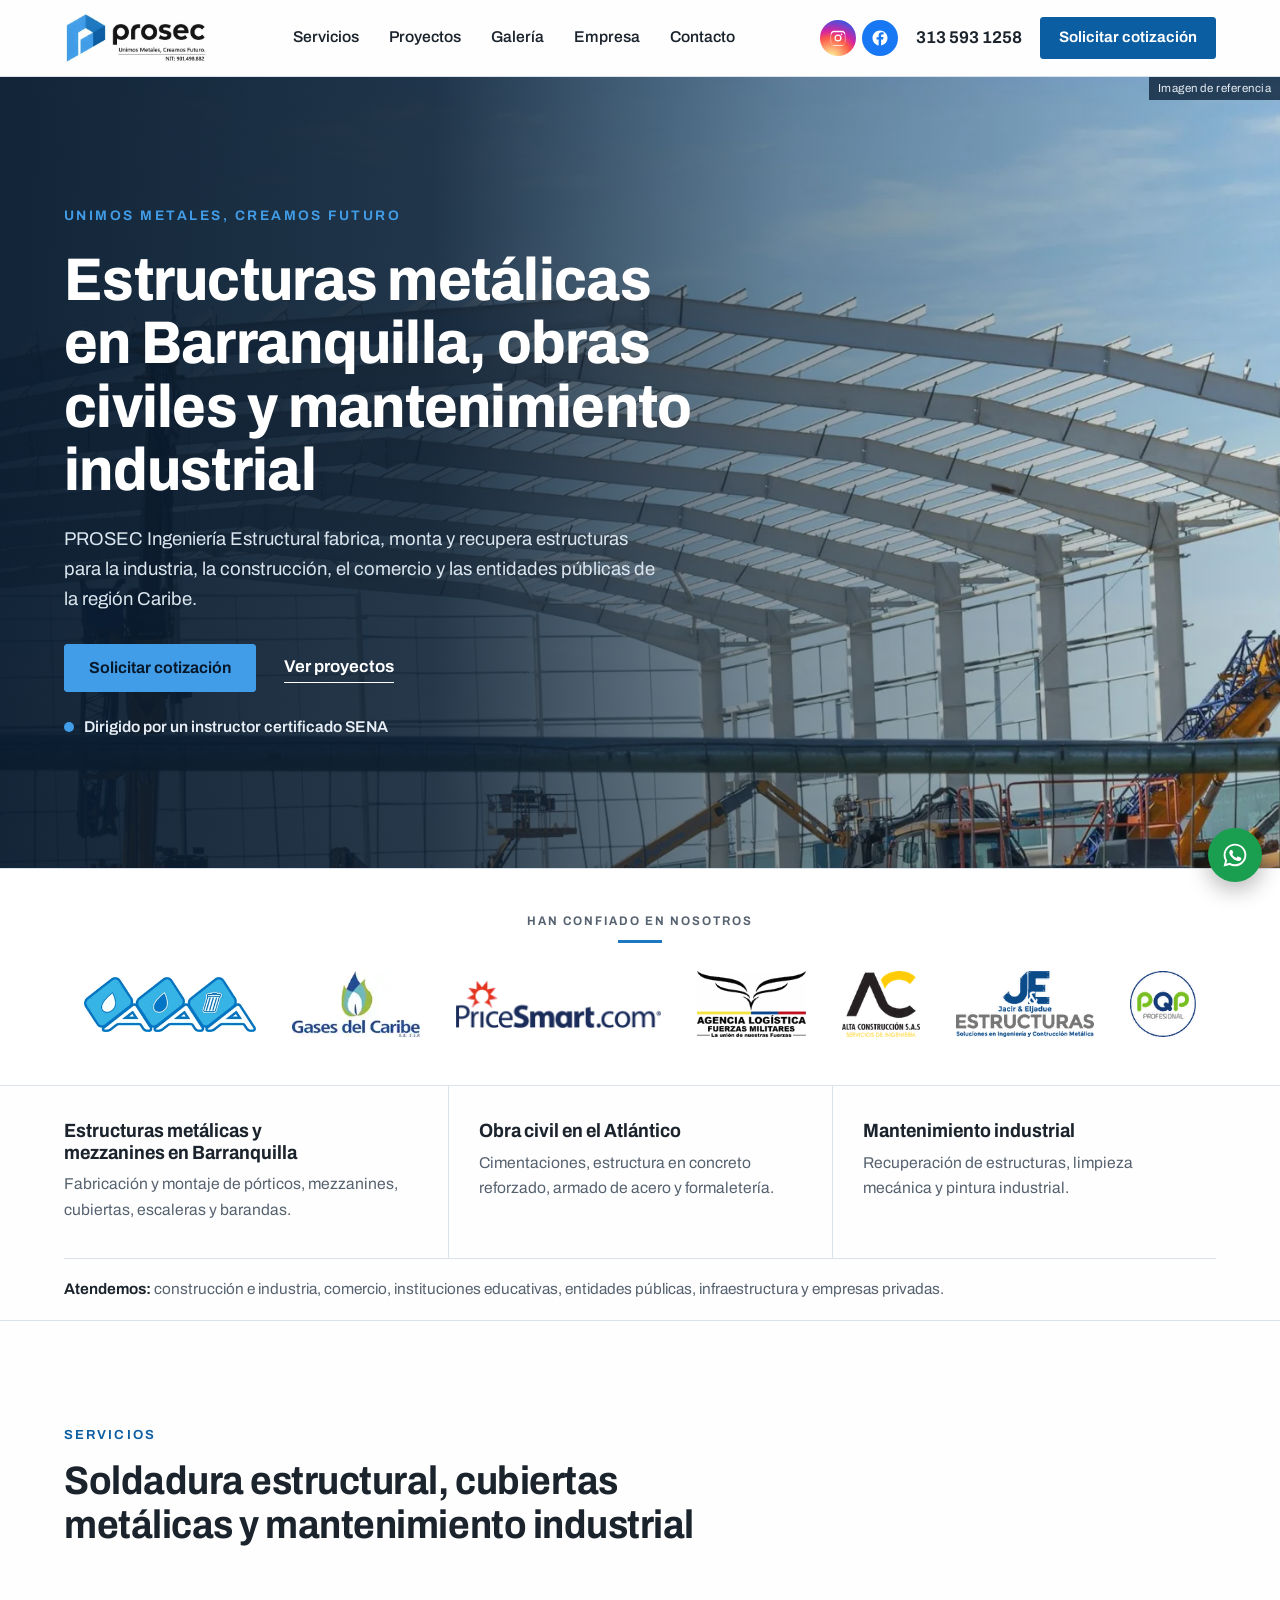
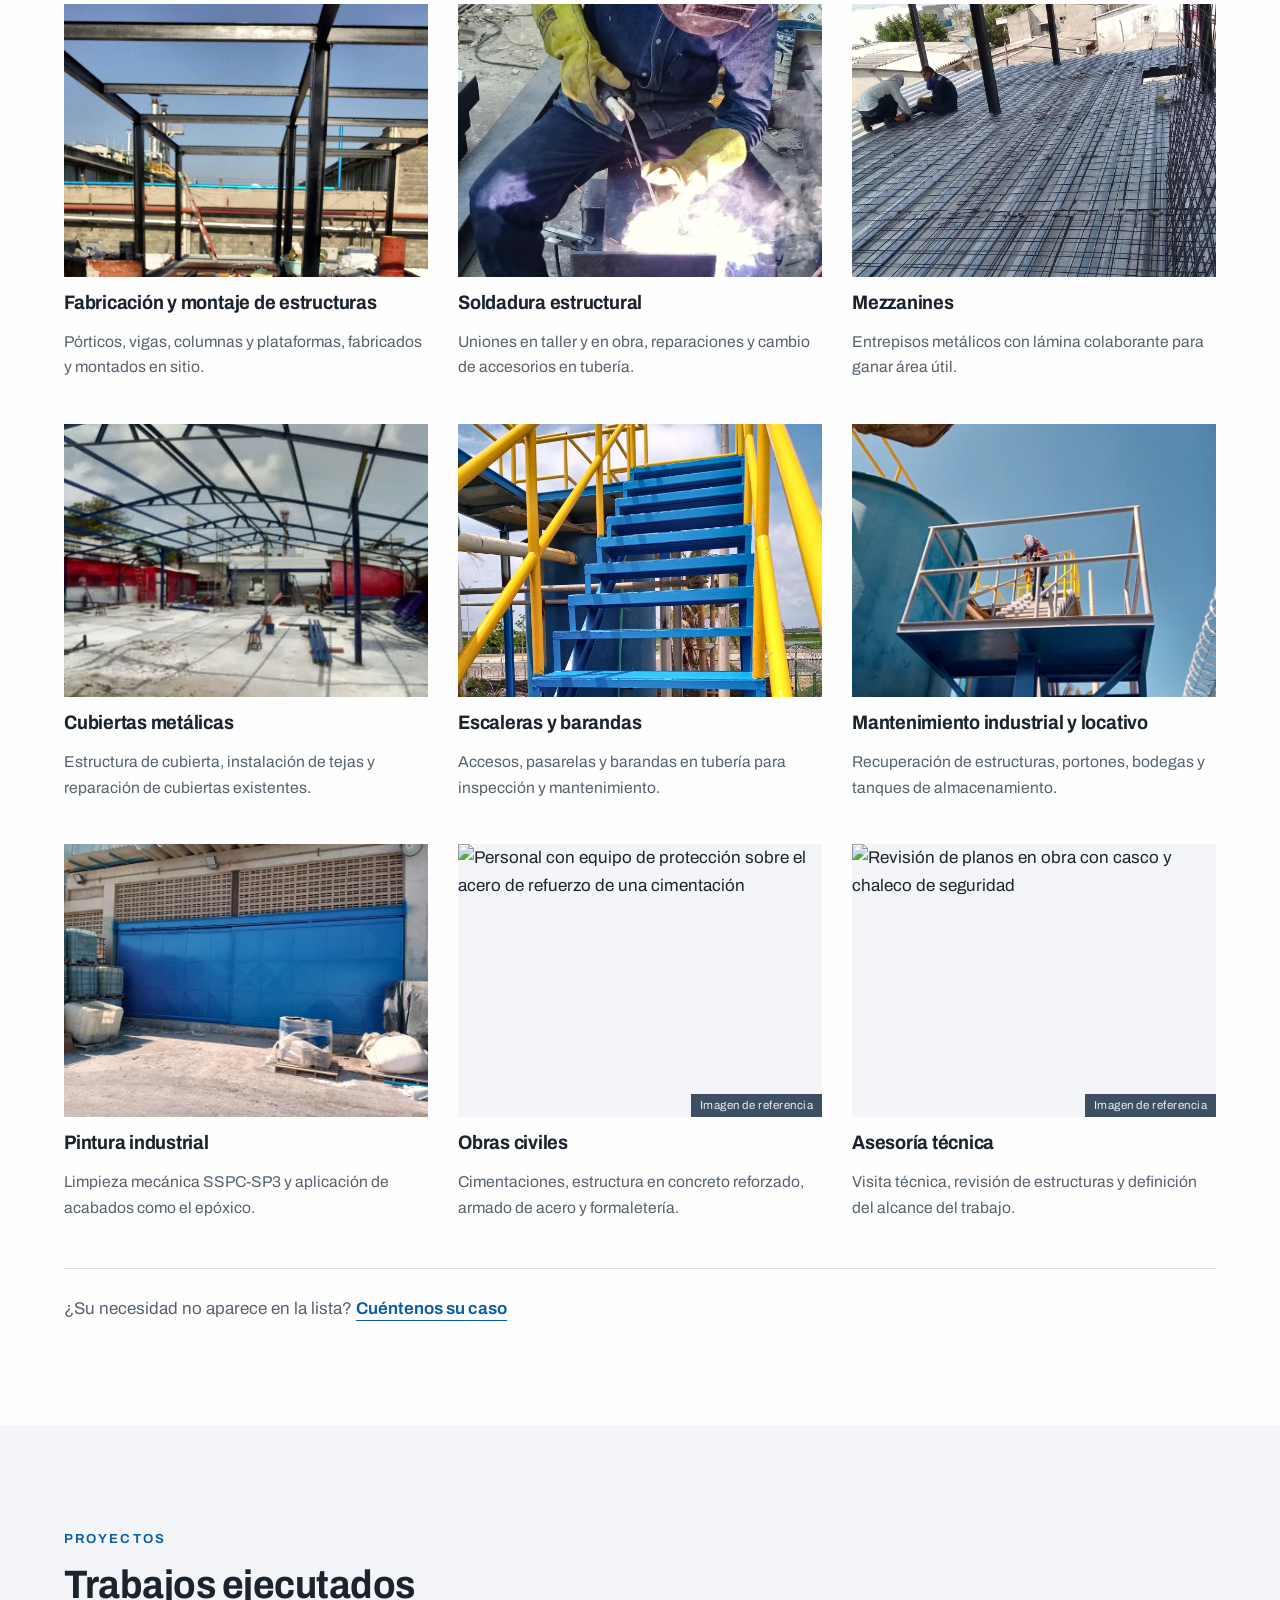
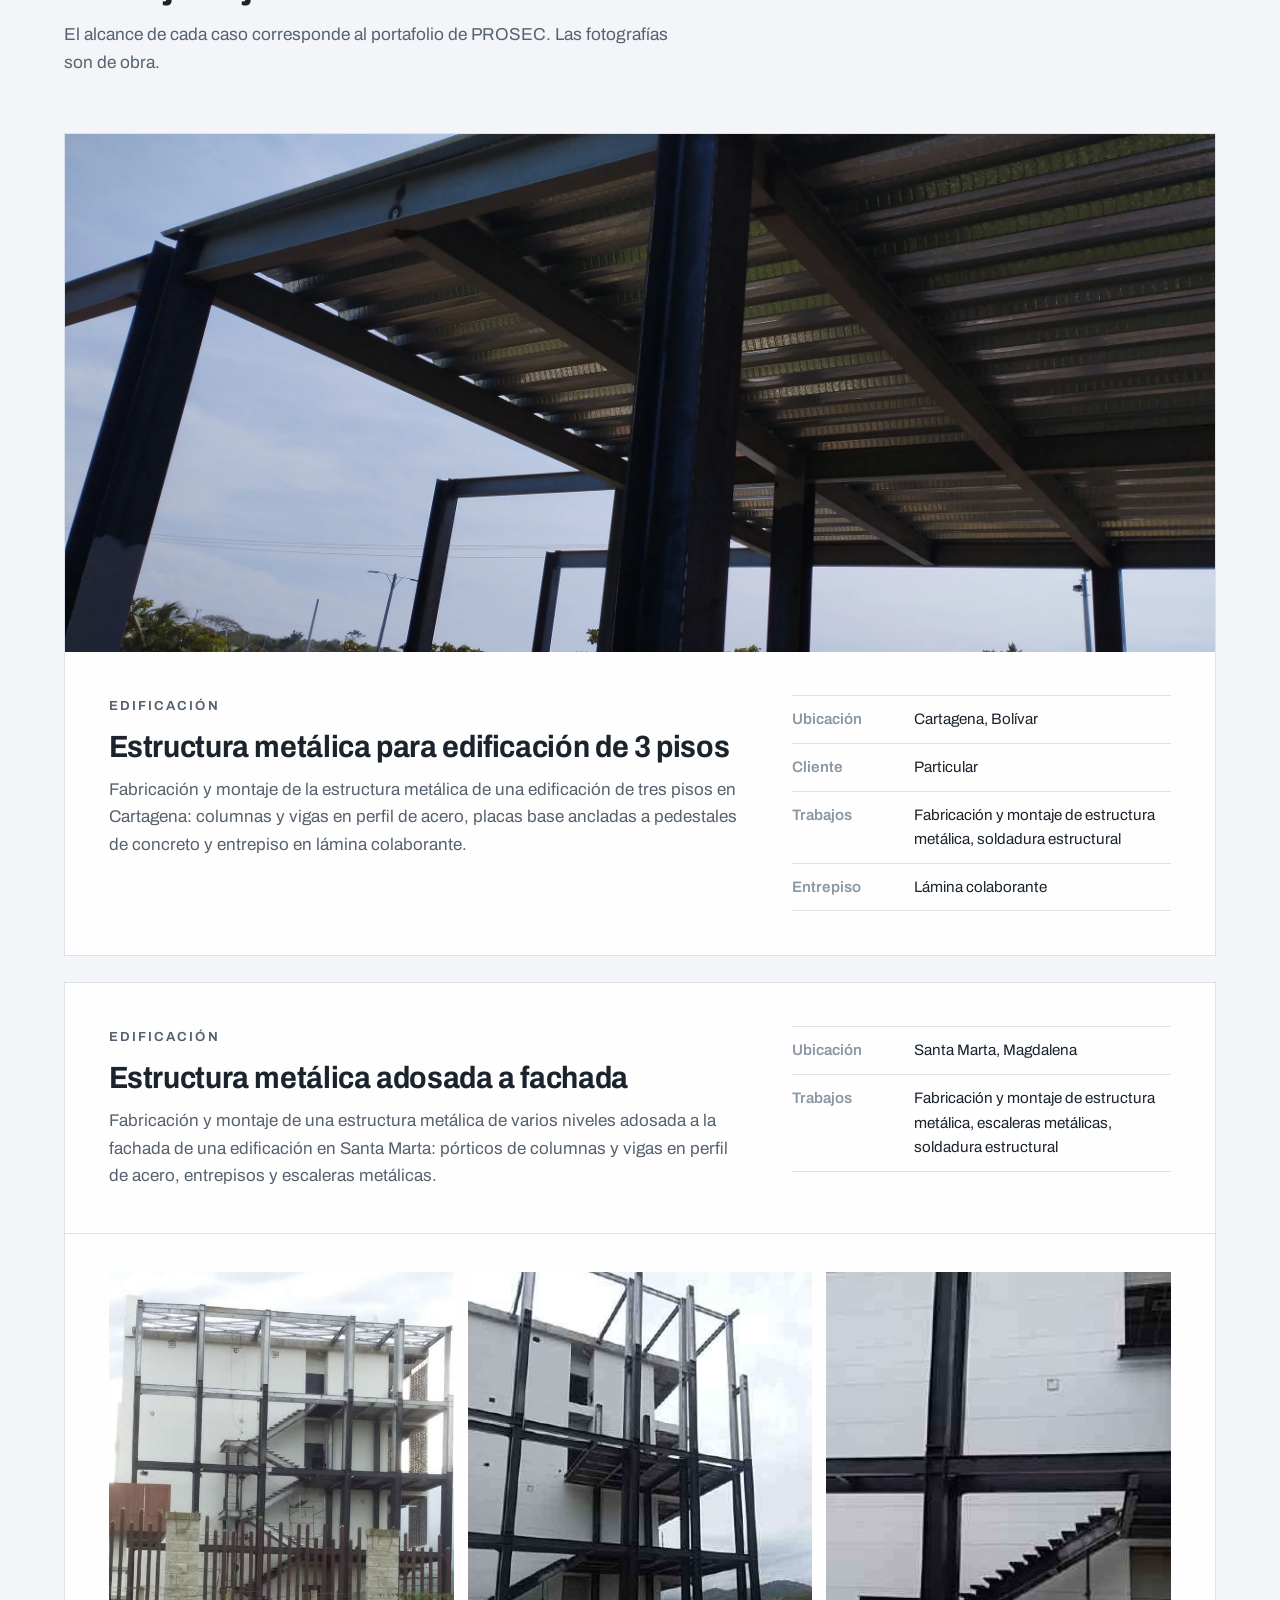
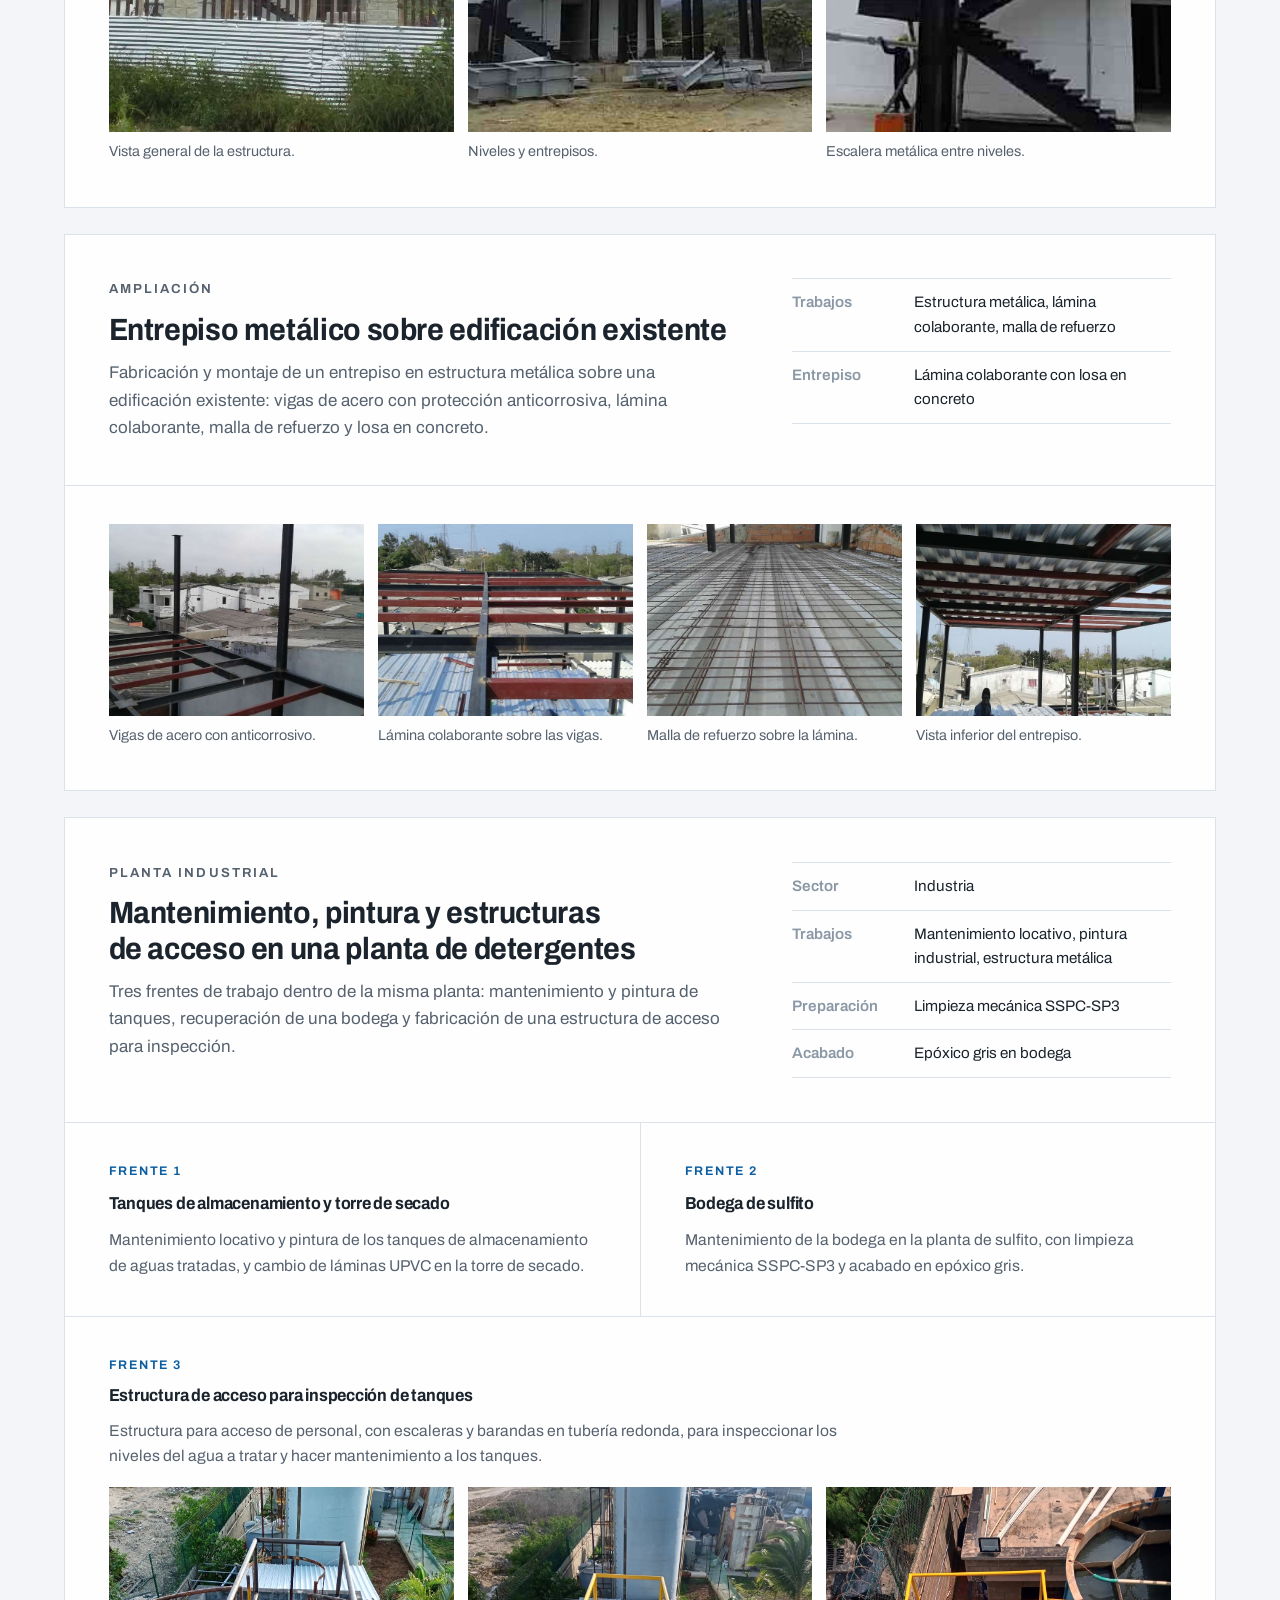
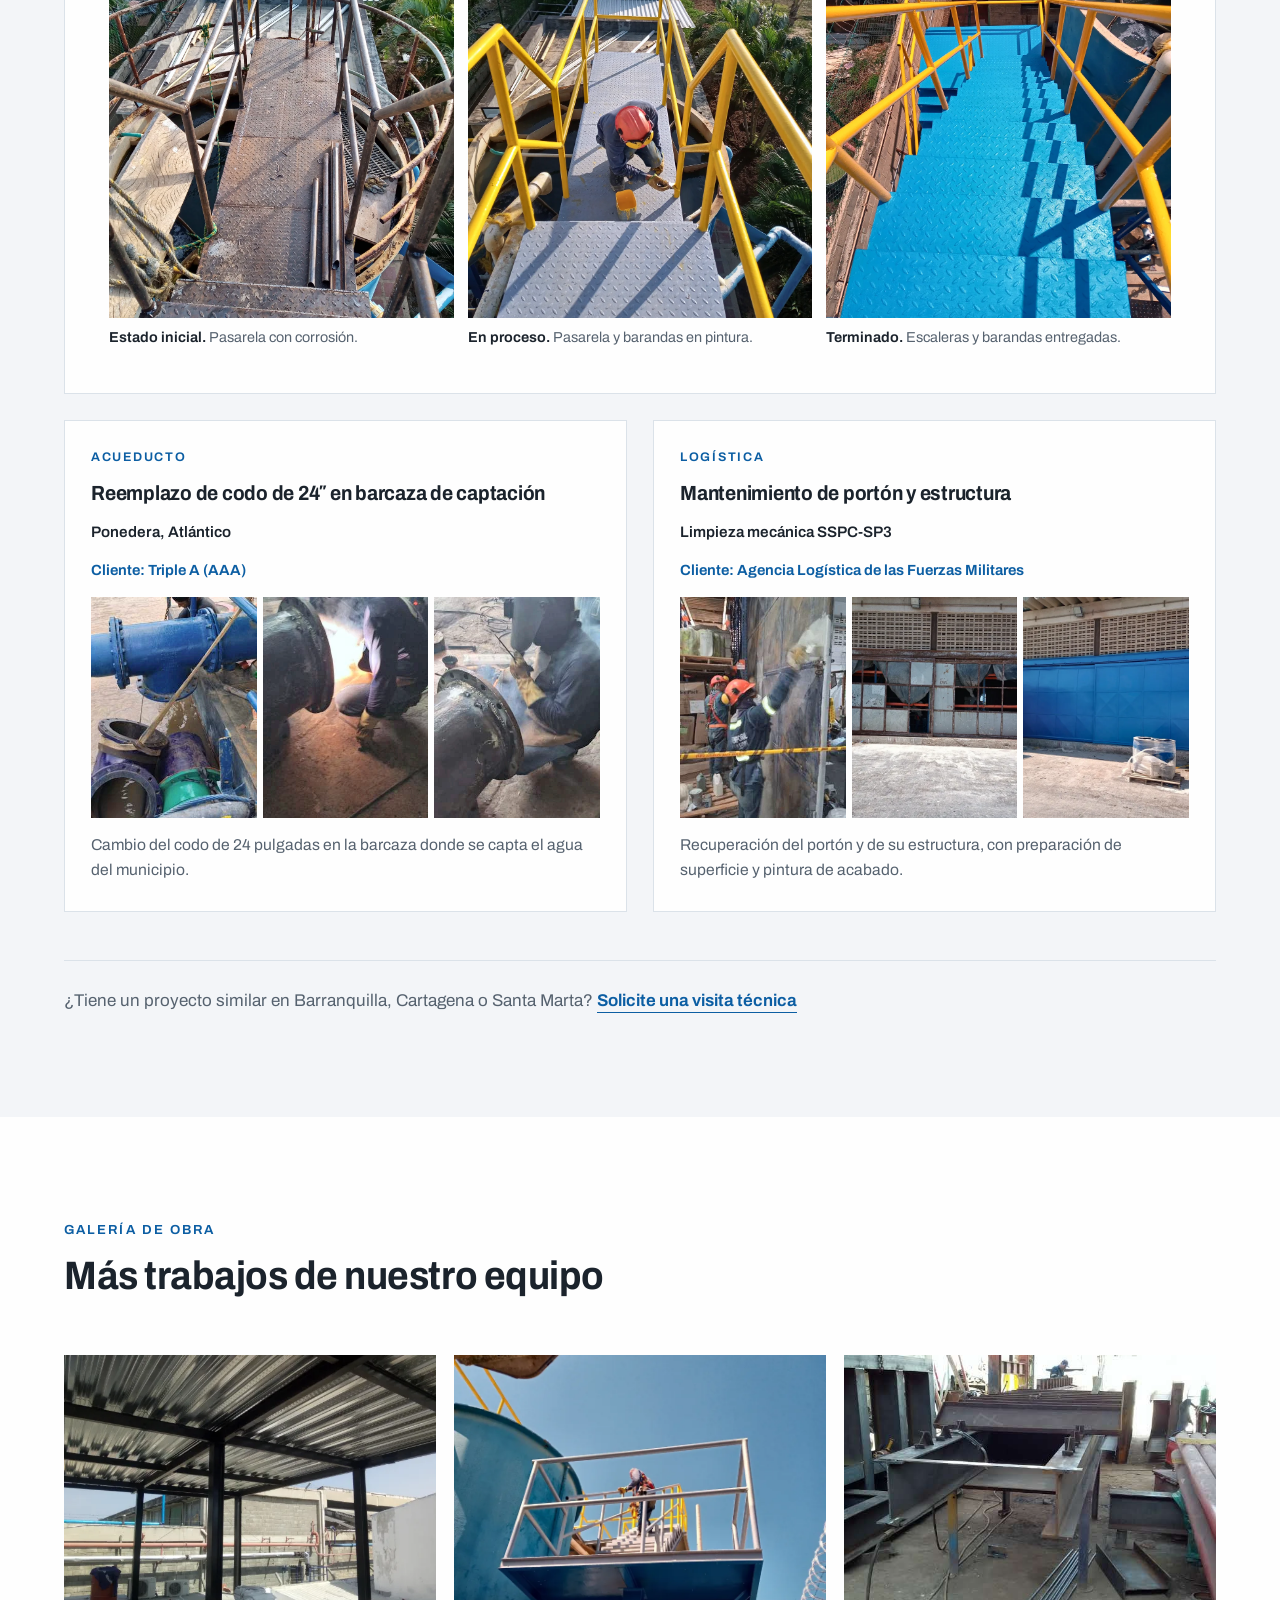
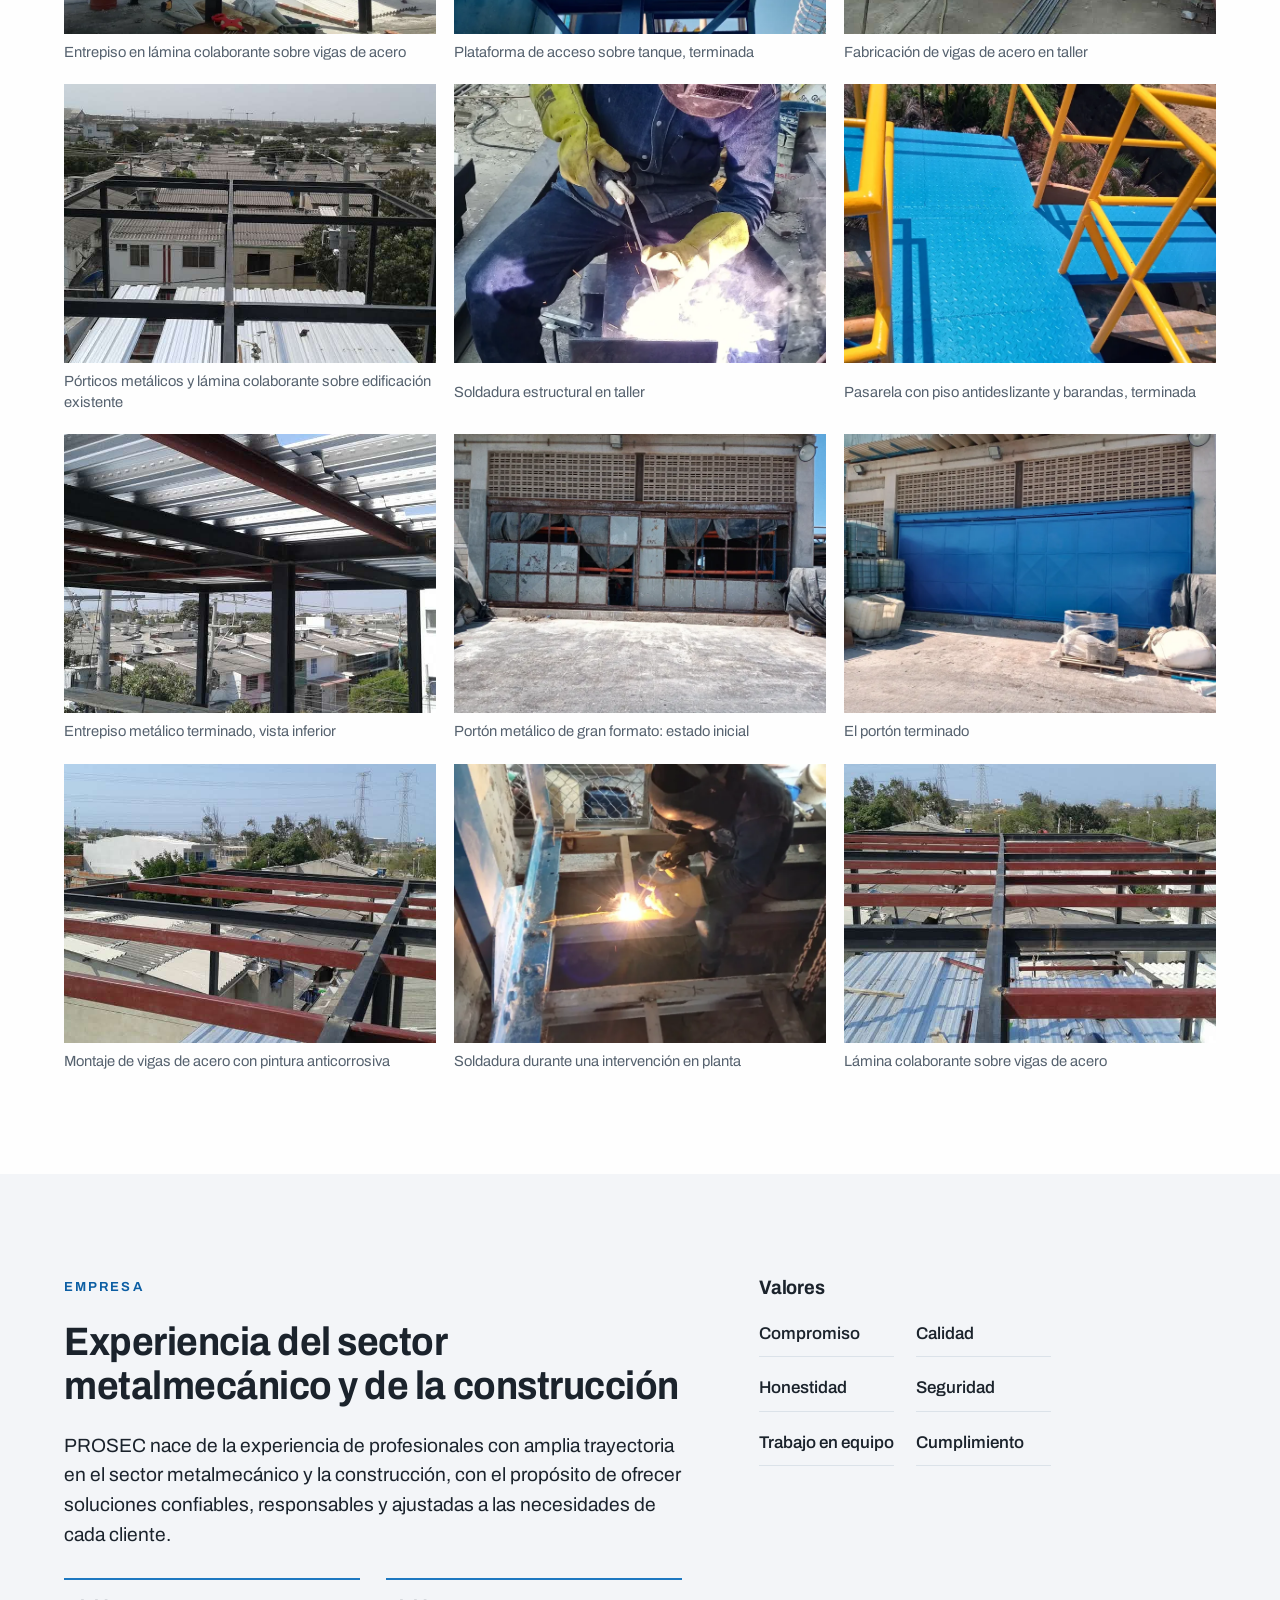
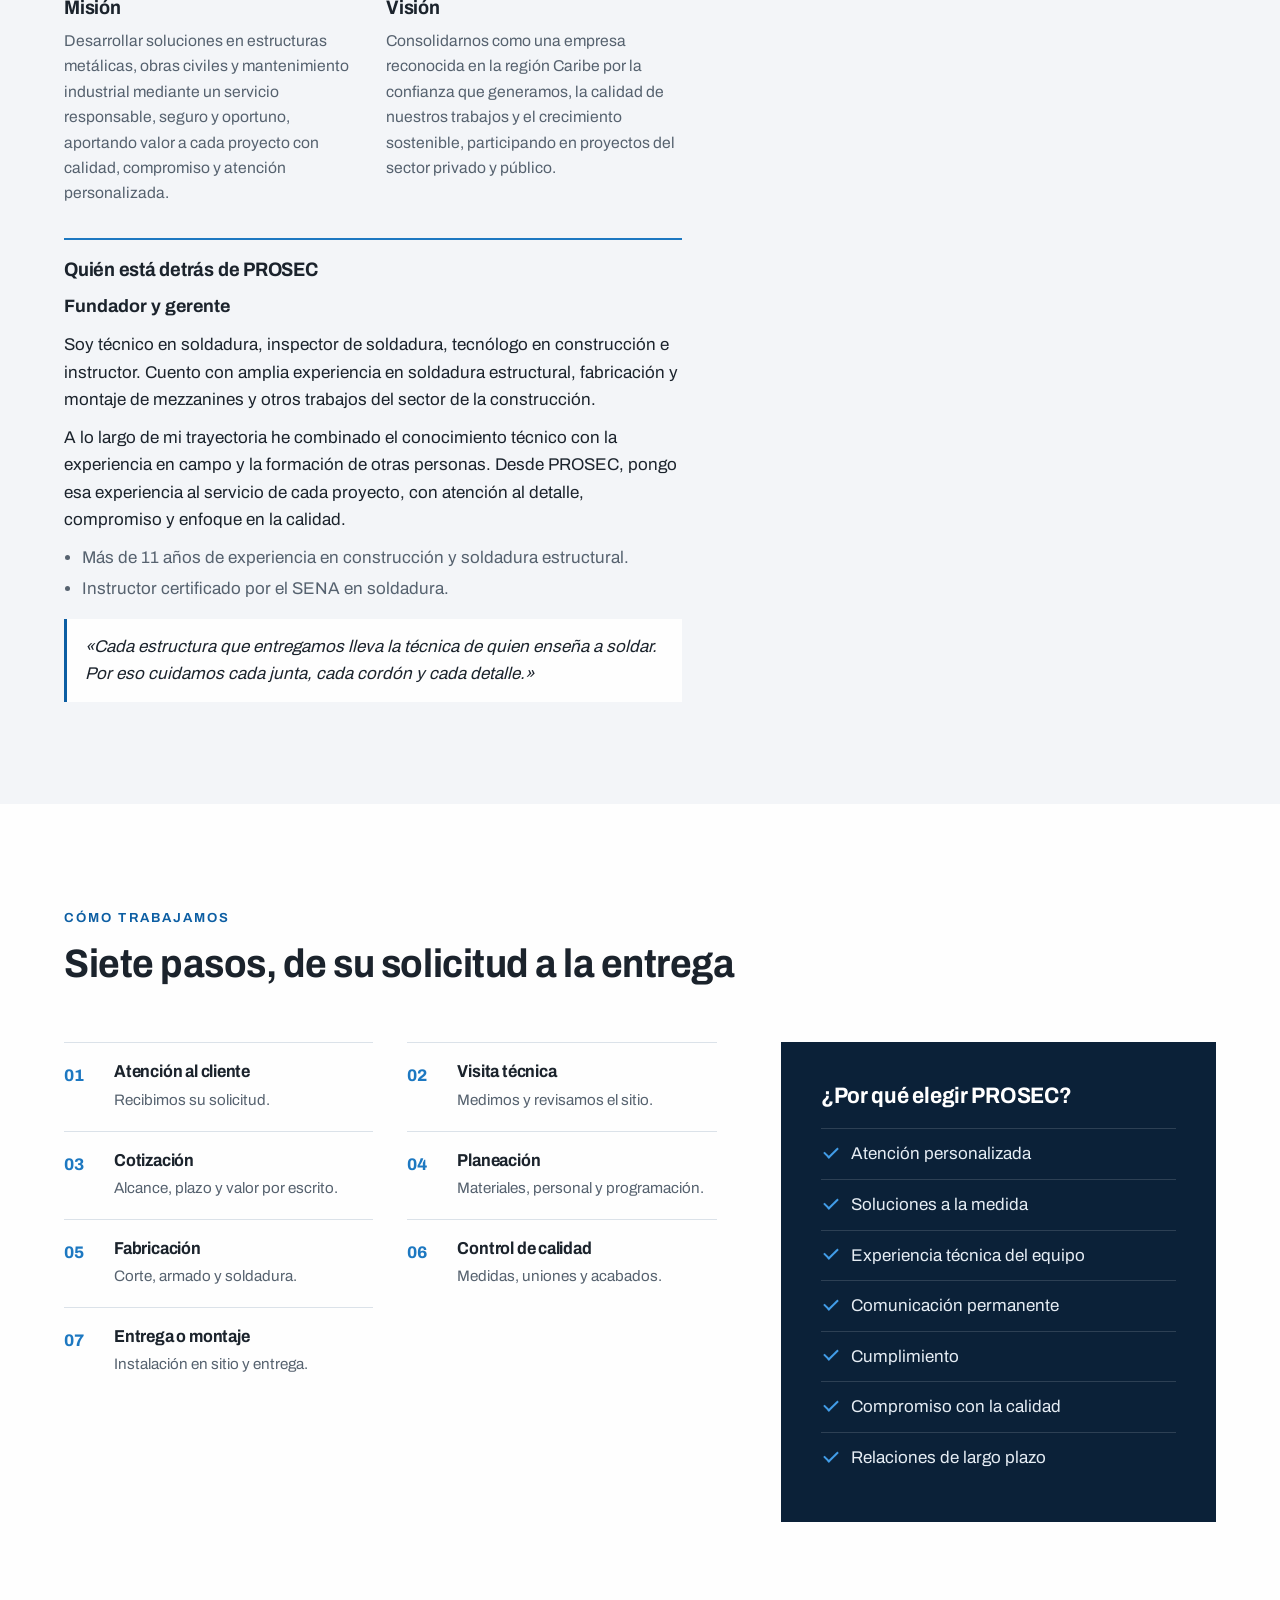
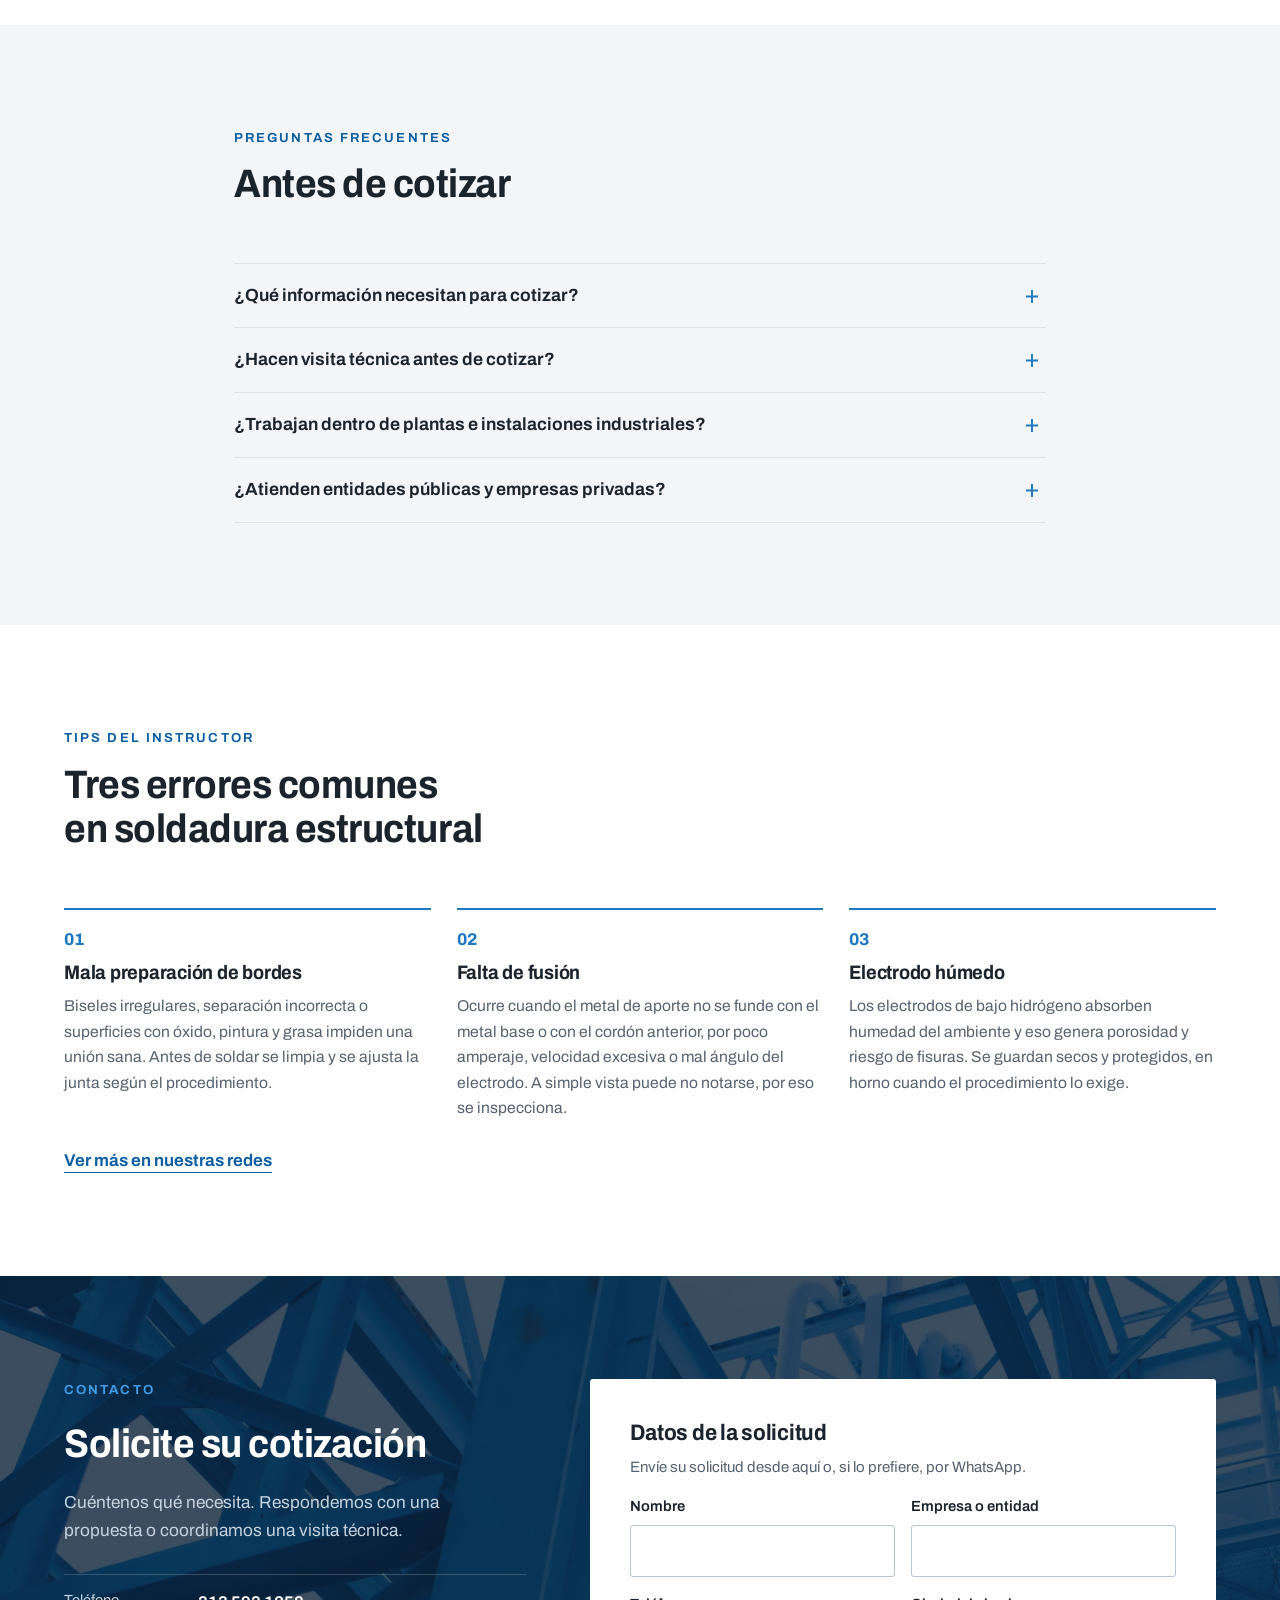
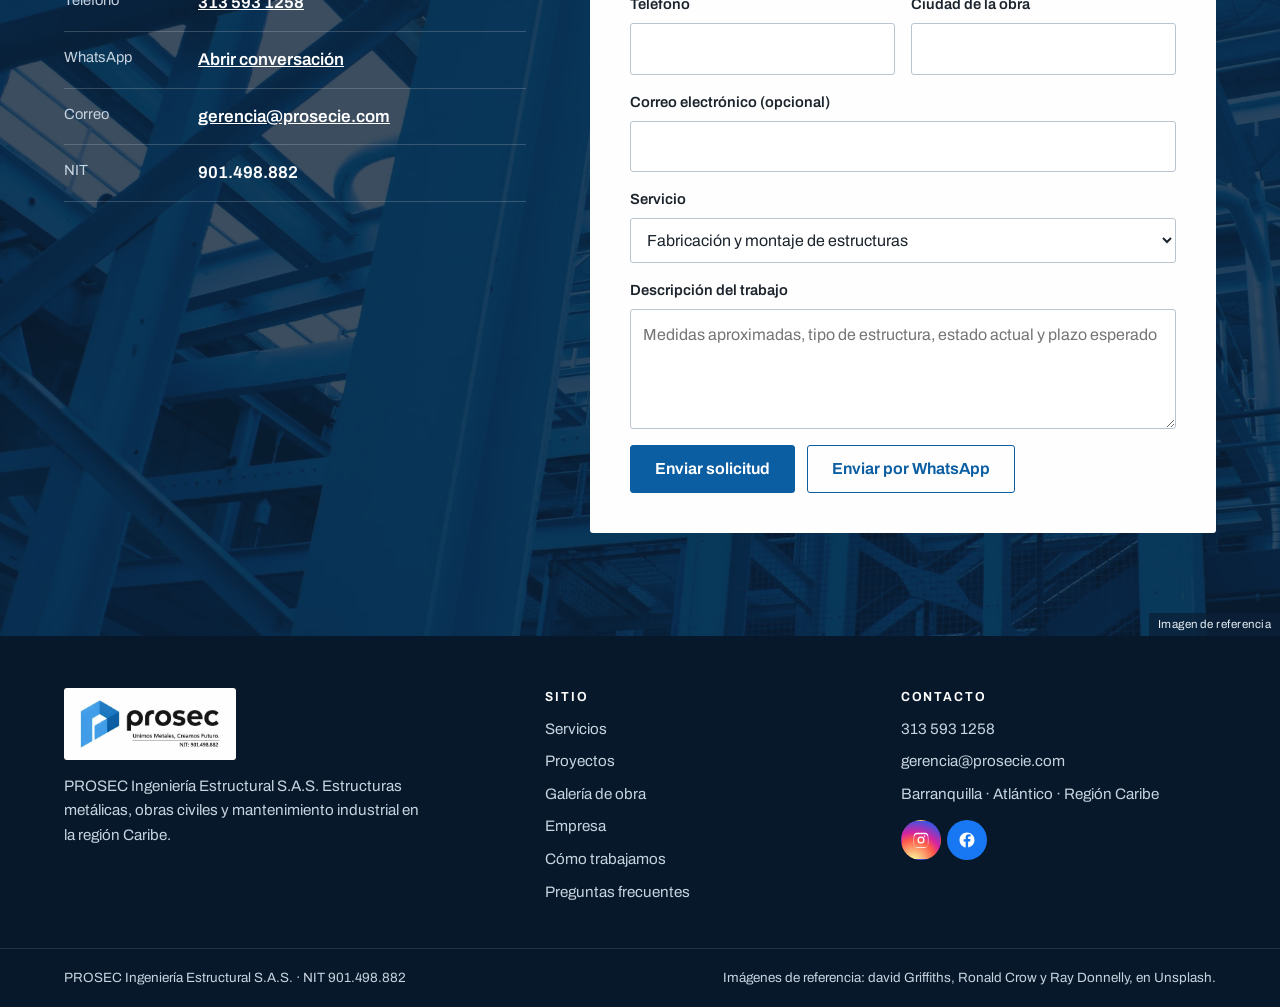
==== commit c98671e7: "Velocidad: imágenes responsivas con miniaturas de 800 px" ====
--- a/index.html
+++ b/index.html
@@ -100,12 +100,12 @@
     </div>
     <div class="servicios">
 <article class="servicio"><figure><img src="img/servicios/fabricacion-montaje.webp" alt="Estructura metálica de pórticos montada sobre una terraza" width="1400" height="1394" loading="lazy" decoding="async"></figure><h3>Fabricación y montaje de estructuras</h3><p>Pórticos, vigas, columnas y plataformas, fabricados y montados en sitio.</p></article>
-<article class="servicio"><figure><img src="img/servicios/soldadura-estructural.webp" alt="Soldador de PROSEC trabajando una pieza metálica" width="1050" height="1400" loading="lazy" decoding="async"></figure><h3>Soldadura estructural</h3><p>Uniones en taller y en obra, reparaciones y cambio de accesorios en tubería.</p></article>
+<article class="servicio"><figure><img src="img/servicios/soldadura-estructural.webp" srcset="img/mini/soldadura-estructural-800.webp 800w, img/servicios/soldadura-estructural.webp 1050w" sizes="(max-width:620px) 100vw, (max-width:1080px) 50vw, 33vw" alt="Soldador de PROSEC trabajando una pieza metálica" width="1050" height="1400" loading="lazy" decoding="async"></figure><h3>Soldadura estructural</h3><p>Uniones en taller y en obra, reparaciones y cambio de accesorios en tubería.</p></article>
 <article class="servicio"><figure><img src="img/servicios/mezzanines.webp" alt="Entrepiso con lámina colaborante y malla de refuerzo" width="1600" height="900" loading="lazy" decoding="async"></figure><h3>Mezzanines</h3><p>Entrepisos metálicos con lámina colaborante para ganar área útil.</p></article>
 <article class="servicio"><figure><img src="img/galeria/cubiertas-01-estructura.webp" alt="Estructura metálica de cubierta en pórticos de acero" width="920" height="517" loading="lazy" decoding="async"></figure><h3>Cubiertas metálicas</h3><p>Estructura de cubierta, instalación de tejas y reparación de cubiertas existentes.</p></article>
 <article class="servicio"><figure><img src="img/servicios/escaleras-barandas.webp" alt="Escalera metálica azul con barandas amarillas en tubería redonda" width="1400" height="1120" loading="lazy" decoding="async"></figure><h3>Escaleras y barandas</h3><p>Accesos, pasarelas y barandas en tubería para inspección y mantenimiento.</p></article>
-<article class="servicio"><figure><img src="img/galeria/mantenimiento-01-plataforma-tanque.webp" alt="Plataforma de acceso con barandas sobre un tanque de almacenamiento" width="1346" height="1400" loading="lazy" decoding="async"></figure><h3>Mantenimiento industrial y locativo</h3><p>Recuperación de estructuras, portones, bodegas y tanques de almacenamiento.</p></article>
-<article class="servicio"><figure><img src="img/galeria/porton-03-terminado.webp" alt="Portón metálico de gran formato con pintura de acabado terminada" width="1600" height="1200" loading="lazy" decoding="async"></figure><h3>Pintura industrial</h3><p>Limpieza mecánica SSPC-SP3 y aplicación de acabados como el epóxico.</p></article>
+<article class="servicio"><figure><img src="img/galeria/mantenimiento-01-plataforma-tanque.webp" srcset="img/mini/mantenimiento-01-plataforma-tanque-800.webp 800w, img/galeria/mantenimiento-01-plataforma-tanque.webp 1346w" sizes="(max-width:620px) 100vw, (max-width:1080px) 50vw, 33vw" alt="Plataforma de acceso con barandas sobre un tanque de almacenamiento" width="1346" height="1400" loading="lazy" decoding="async"></figure><h3>Mantenimiento industrial y locativo</h3><p>Recuperación de estructuras, portones, bodegas y tanques de almacenamiento.</p></article>
+<article class="servicio"><figure><img src="img/galeria/porton-03-terminado.webp" srcset="img/mini/porton-03-terminado-800.webp 800w, img/galeria/porton-03-terminado.webp 1600w" sizes="(max-width:620px) 100vw, (max-width:1080px) 50vw, 33vw" alt="Portón metálico de gran formato con pintura de acabado terminada" width="1600" height="1200" loading="lazy" decoding="async"></figure><h3>Pintura industrial</h3><p>Limpieza mecánica SSPC-SP3 y aplicación de acabados como el epóxico.</p></article>
 <article class="servicio"><figure><img src="https://images.pexels.com/photos/15109999/pexels-photo-15109999.jpeg?auto=compress&amp;cs=tinysrgb&amp;w=1200" alt="Personal con equipo de protección sobre el acero de refuerzo de una cimentación" width="1200" height="900" loading="lazy" decoding="async"><span class="ref">Imagen de referencia</span></figure><h3>Obras civiles</h3><p>Cimentaciones, estructura en concreto reforzado, armado de acero y formaletería.</p></article>
 <article class="servicio"><figure><img src="https://images.pexels.com/photos/8961146/pexels-photo-8961146.jpeg?auto=compress&amp;cs=tinysrgb&amp;w=1200" alt="Revisión de planos en obra con casco y chaleco de seguridad" width="1200" height="800" loading="lazy" decoding="async"><span class="ref">Imagen de referencia</span></figure><h3>Asesoría técnica</h3><p>Visita técnica, revisión de estructuras y definición del alcance del trabajo.</p></article>
     </div>
@@ -231,7 +231,7 @@
         <h3>Mantenimiento de portón y estructura</h3>
         <p class="lugar">Limpieza mecánica SSPC-SP3</p>
         <p class="cliente">Cliente: Agencia Logística de las Fuerzas Militares</p>
-        <div class="tira"><img src="img/proyectos/porton-estructura/01-limpieza-mecanica.webp" alt="Operario realizando limpieza mecánica sobre una lámina metálica" width="316" height="515" loading="lazy" decoding="async"><img src="img/galeria/porton-01-estado-inicial.webp" alt="Portón metálico de gran formato en su estado inicial" width="1600" height="1200" loading="lazy" decoding="async"><img src="img/galeria/porton-03-terminado.webp" alt="El portón terminado, con pintura de acabado azul" width="1600" height="1200" loading="lazy" decoding="async"></div>
+        <div class="tira"><img src="img/proyectos/porton-estructura/01-limpieza-mecanica.webp" alt="Operario realizando limpieza mecánica sobre una lámina metálica" width="316" height="515" loading="lazy" decoding="async"><img src="img/galeria/porton-01-estado-inicial.webp" srcset="img/mini/porton-01-estado-inicial-800.webp 800w, img/galeria/porton-01-estado-inicial.webp 1600w" sizes="(max-width:620px) 33vw, 160px" alt="Portón metálico de gran formato en su estado inicial" width="1600" height="1200" loading="lazy" decoding="async"><img src="img/galeria/porton-03-terminado.webp" srcset="img/mini/porton-03-terminado-800.webp 800w, img/galeria/porton-03-terminado.webp 1600w" sizes="(max-width:620px) 33vw, 160px" alt="El portón terminado, con pintura de acabado azul" width="1600" height="1200" loading="lazy" decoding="async"></div>
         <p>Recuperación del portón y de su estructura, con preparación de superficie y pintura de acabado.</p>
       </article>
     </div>
@@ -246,17 +246,17 @@
       <h2>Más trabajos de nuestro equipo</h2>
     </div>
     <div class="galeria">
-<button class="g-item" type="button" data-cat="estructuras" aria-label="Ampliar: Entrepiso en lámina colaborante sobre vigas de acero"><span><img src="img/estructuras/DSC_0133.JPG" alt="Entrepiso en lámina colaborante sobre vigas de acero" width="5120" height="2880" loading="lazy" decoding="async"></span>Entrepiso en lámina colaborante sobre vigas de acero</button>
-<button class="g-item" type="button" data-cat="mantenimiento" aria-label="Ampliar: Plataforma de acceso sobre tanque, terminada"><span><img src="img/galeria/mantenimiento-01-plataforma-tanque.webp" alt="Plataforma de acceso sobre tanque, terminada" width="1346" height="1400" loading="lazy" decoding="async"></span>Plataforma de acceso sobre tanque, terminada</button>
+<button class="g-item" type="button" data-cat="estructuras" aria-label="Ampliar: Entrepiso en lámina colaborante sobre vigas de acero"><span><img src="img/estructuras/DSC_0133.JPG" srcset="img/mini/DSC_0133-800.webp 800w, img/estructuras/DSC_0133.JPG 1920w" sizes="(max-width:900px) 50vw, 33vw" alt="Entrepiso en lámina colaborante sobre vigas de acero" width="1920" height="1080" loading="lazy" decoding="async"></span>Entrepiso en lámina colaborante sobre vigas de acero</button>
+<button class="g-item" type="button" data-cat="mantenimiento" aria-label="Ampliar: Plataforma de acceso sobre tanque, terminada"><span><img src="img/galeria/mantenimiento-01-plataforma-tanque.webp" srcset="img/mini/mantenimiento-01-plataforma-tanque-800.webp 800w, img/galeria/mantenimiento-01-plataforma-tanque.webp 1346w" sizes="(max-width:900px) 50vw, 33vw" alt="Plataforma de acceso sobre tanque, terminada" width="1346" height="1400" loading="lazy" decoding="async"></span>Plataforma de acceso sobre tanque, terminada</button>
 <button class="g-item" type="button" data-cat="estructuras" aria-label="Ampliar: Fabricación de vigas de acero en taller"><span><img src="img/estructuras/IMG-20191101-WA0055.jpg" alt="Fabricación de vigas de acero en taller" width="600" height="800" loading="lazy" decoding="async"></span>Fabricación de vigas de acero en taller</button>
 <button class="g-item" type="button" data-cat="estructuras" aria-label="Ampliar: Pórticos metálicos y lámina colaborante sobre edificación existente"><span><img src="img/estructuras/IMG-20190225-WA0005.jpg" alt="Pórticos metálicos y lámina colaborante sobre edificación existente" width="920" height="517" loading="lazy" decoding="async"></span>Pórticos metálicos y lámina colaborante sobre edificación existente</button>
-<button class="g-item" type="button" data-cat="soldadura" aria-label="Ampliar: Soldadura estructural en taller"><span><img src="img/servicios/soldadura-estructural.webp" alt="Soldadura estructural en taller" width="1050" height="1400" loading="lazy" decoding="async"></span>Soldadura estructural en taller</button>
-<button class="g-item" type="button" data-cat="mantenimiento" aria-label="Ampliar: Pasarela con piso antideslizante y barandas, terminada"><span><img src="img/galeria/mantenimiento-02-pasarela-terminada.webp" alt="Pasarela con piso antideslizante y barandas, terminada" width="1050" height="1400" loading="lazy" decoding="async"></span>Pasarela con piso antideslizante y barandas, terminada</button>
+<button class="g-item" type="button" data-cat="soldadura" aria-label="Ampliar: Soldadura estructural en taller"><span><img src="img/servicios/soldadura-estructural.webp" srcset="img/mini/soldadura-estructural-800.webp 800w, img/servicios/soldadura-estructural.webp 1050w" sizes="(max-width:900px) 50vw, 33vw" alt="Soldadura estructural en taller" width="1050" height="1400" loading="lazy" decoding="async"></span>Soldadura estructural en taller</button>
+<button class="g-item" type="button" data-cat="mantenimiento" aria-label="Ampliar: Pasarela con piso antideslizante y barandas, terminada"><span><img src="img/galeria/mantenimiento-02-pasarela-terminada.webp" srcset="img/mini/mantenimiento-02-pasarela-terminada-800.webp 800w, img/galeria/mantenimiento-02-pasarela-terminada.webp 1050w" sizes="(max-width:900px) 50vw, 33vw" alt="Pasarela con piso antideslizante y barandas, terminada" width="1050" height="1400" loading="lazy" decoding="async"></span>Pasarela con piso antideslizante y barandas, terminada</button>
 <button class="g-item" type="button" data-cat="estructuras" aria-label="Ampliar: Entrepiso metálico terminado, vista inferior"><span><img src="img/estructuras/IMG-20190228-WA0026.jpg" alt="Entrepiso metálico terminado, vista inferior" width="920" height="517" loading="lazy" decoding="async"></span>Entrepiso metálico terminado, vista inferior</button>
-<button class="g-item" type="button" data-cat="mantenimiento" aria-label="Ampliar: Portón metálico de gran formato: estado inicial"><span><img src="img/galeria/porton-01-estado-inicial.webp" alt="Portón metálico de gran formato: estado inicial" width="1600" height="1200" loading="lazy" decoding="async"></span>Portón metálico de gran formato: estado inicial</button>
-<button class="g-item" type="button" data-cat="mantenimiento" aria-label="Ampliar: El portón terminado"><span><img src="img/galeria/porton-03-terminado.webp" alt="El portón terminado" width="1600" height="1200" loading="lazy" decoding="async"></span>El portón terminado</button>
+<button class="g-item" type="button" data-cat="mantenimiento" aria-label="Ampliar: Portón metálico de gran formato: estado inicial"><span><img src="img/galeria/porton-01-estado-inicial.webp" srcset="img/mini/porton-01-estado-inicial-800.webp 800w, img/galeria/porton-01-estado-inicial.webp 1600w" sizes="(max-width:900px) 50vw, 33vw" alt="Portón metálico de gran formato: estado inicial" width="1600" height="1200" loading="lazy" decoding="async"></span>Portón metálico de gran formato: estado inicial</button>
+<button class="g-item" type="button" data-cat="mantenimiento" aria-label="Ampliar: El portón terminado"><span><img src="img/galeria/porton-03-terminado.webp" srcset="img/mini/porton-03-terminado-800.webp 800w, img/galeria/porton-03-terminado.webp 1600w" sizes="(max-width:900px) 50vw, 33vw" alt="El portón terminado" width="1600" height="1200" loading="lazy" decoding="async"></span>El portón terminado</button>
 <button class="g-item" type="button" data-cat="estructuras" aria-label="Ampliar: Montaje de vigas de acero con pintura anticorrosiva"><span><img src="img/estructuras/IMG-20190225-WA0034.jpg" alt="Montaje de vigas de acero con pintura anticorrosiva" width="920" height="517" loading="lazy" decoding="async"></span>Montaje de vigas de acero con pintura anticorrosiva</button>
-<button class="g-item" type="button" data-cat="soldadura" aria-label="Ampliar: Soldadura durante una intervención en planta"><span><img src="img/galeria/soldadura-02-en-planta.webp" alt="Soldadura durante una intervención en planta" width="1050" height="1400" loading="lazy" decoding="async"></span>Soldadura durante una intervención en planta</button>
+<button class="g-item" type="button" data-cat="soldadura" aria-label="Ampliar: Soldadura durante una intervención en planta"><span><img src="img/galeria/soldadura-02-en-planta.webp" srcset="img/mini/soldadura-02-en-planta-800.webp 800w, img/galeria/soldadura-02-en-planta.webp 1050w" sizes="(max-width:900px) 50vw, 33vw" alt="Soldadura durante una intervención en planta" width="1050" height="1400" loading="lazy" decoding="async"></span>Soldadura durante una intervención en planta</button>
 <button class="g-item" type="button" data-cat="estructuras" aria-label="Ampliar: Lámina colaborante sobre vigas de acero"><span><img src="img/estructuras/IMG-20190225-WA0037.jpg" alt="Lámina colaborante sobre vigas de acero" width="920" height="517" loading="lazy" decoding="async"></span>Lámina colaborante sobre vigas de acero</button>
     </div>
   </div>
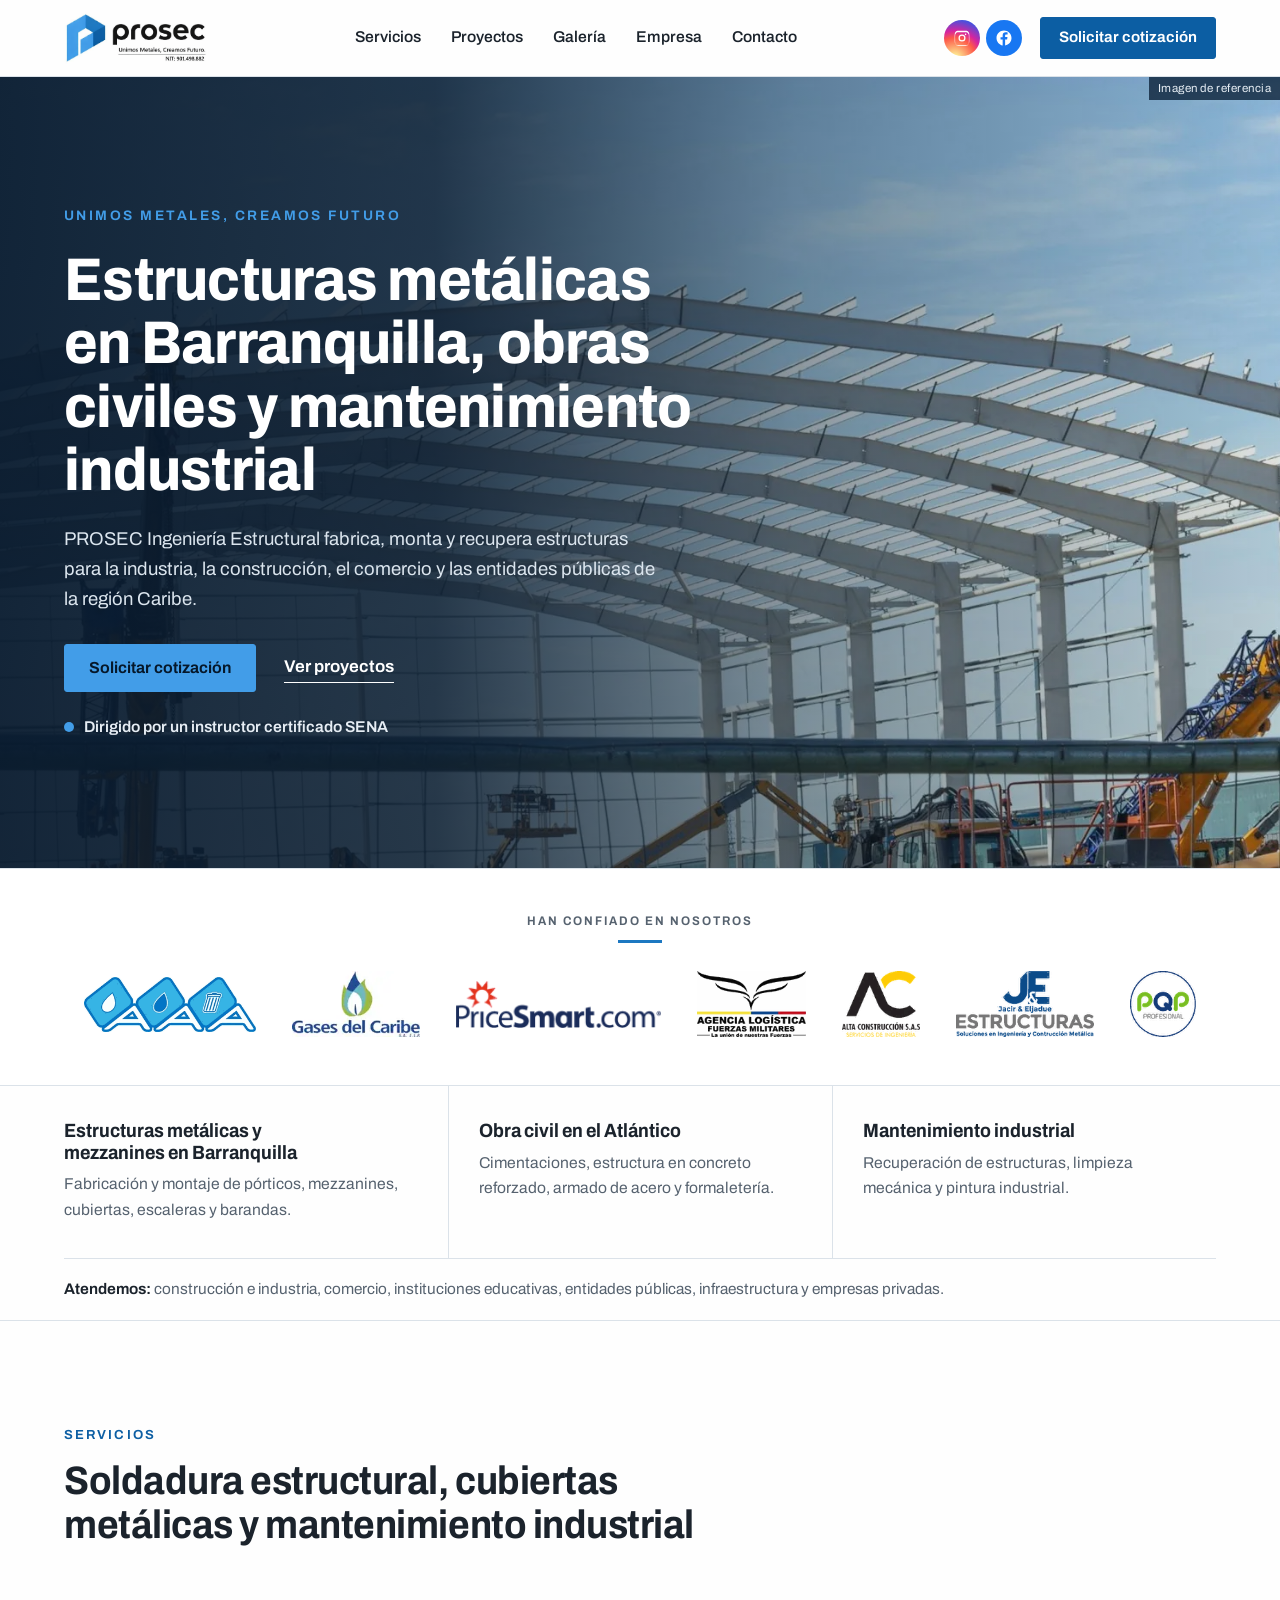
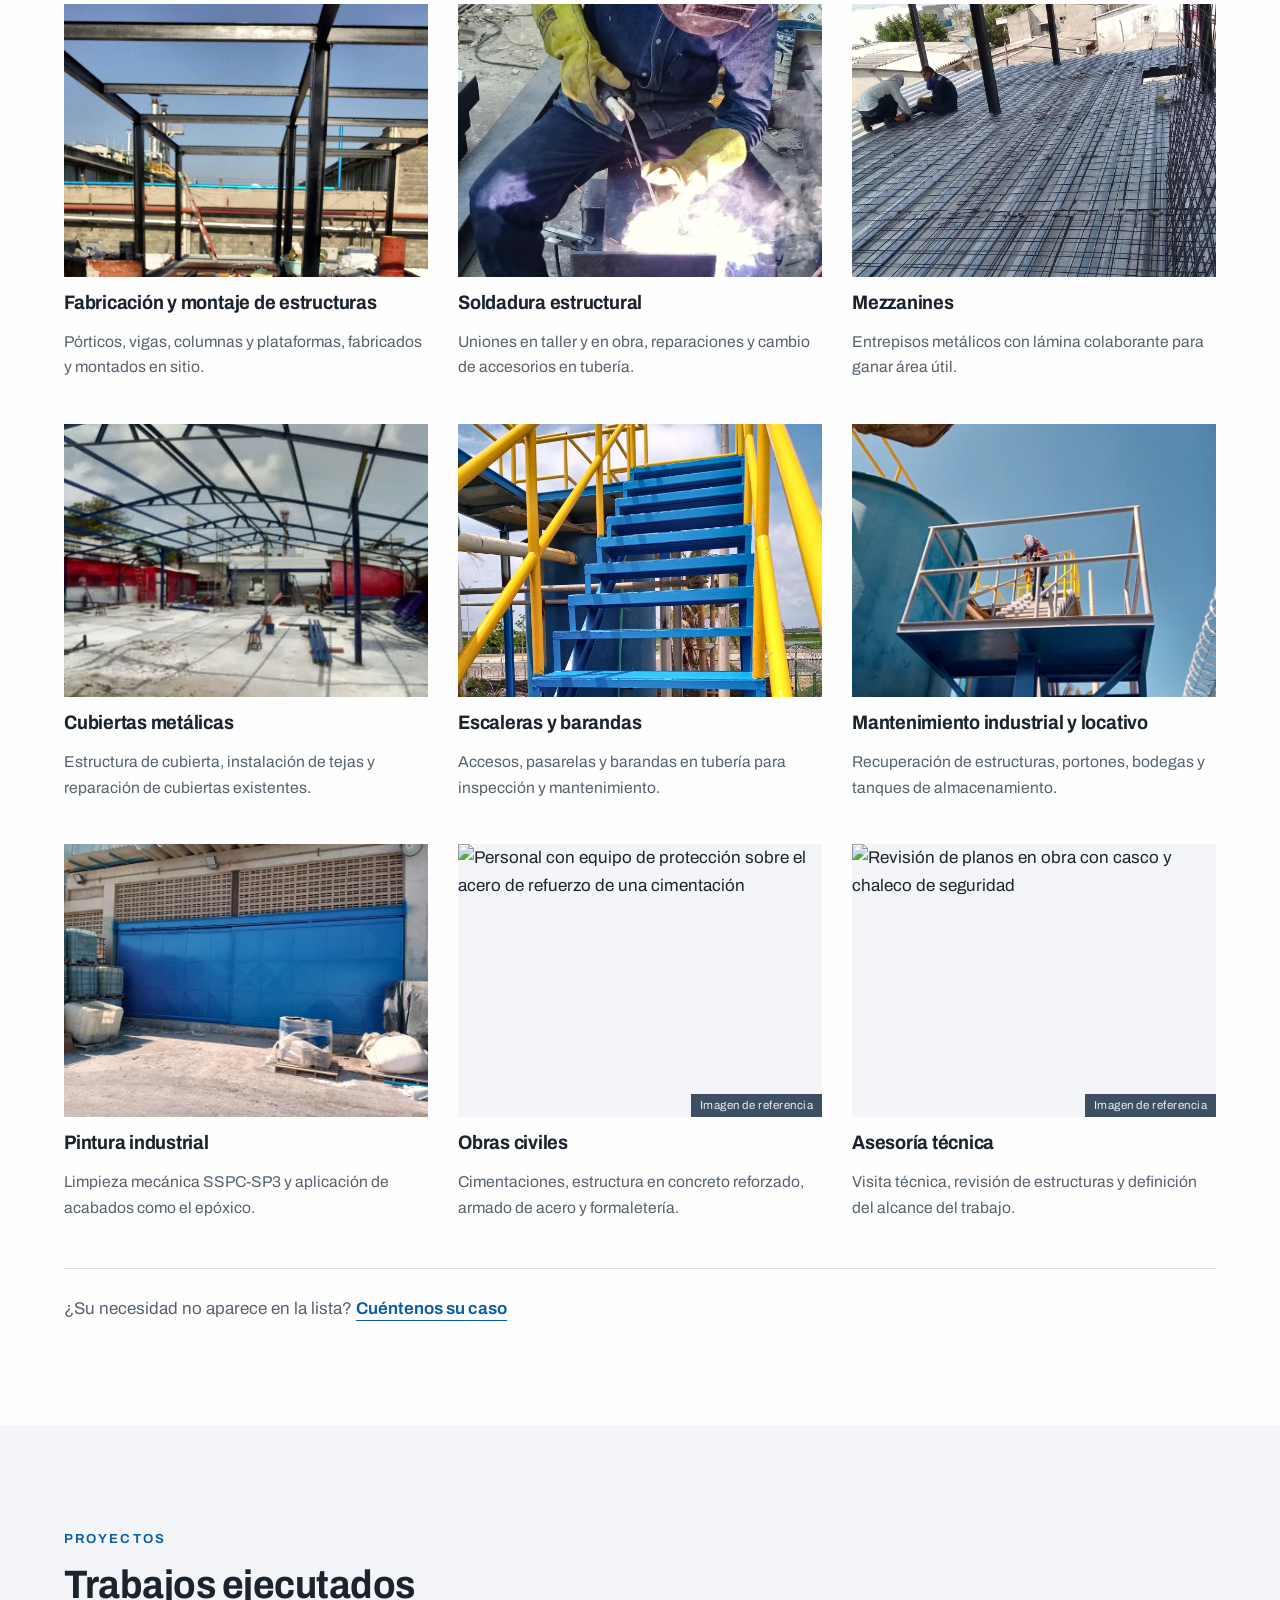
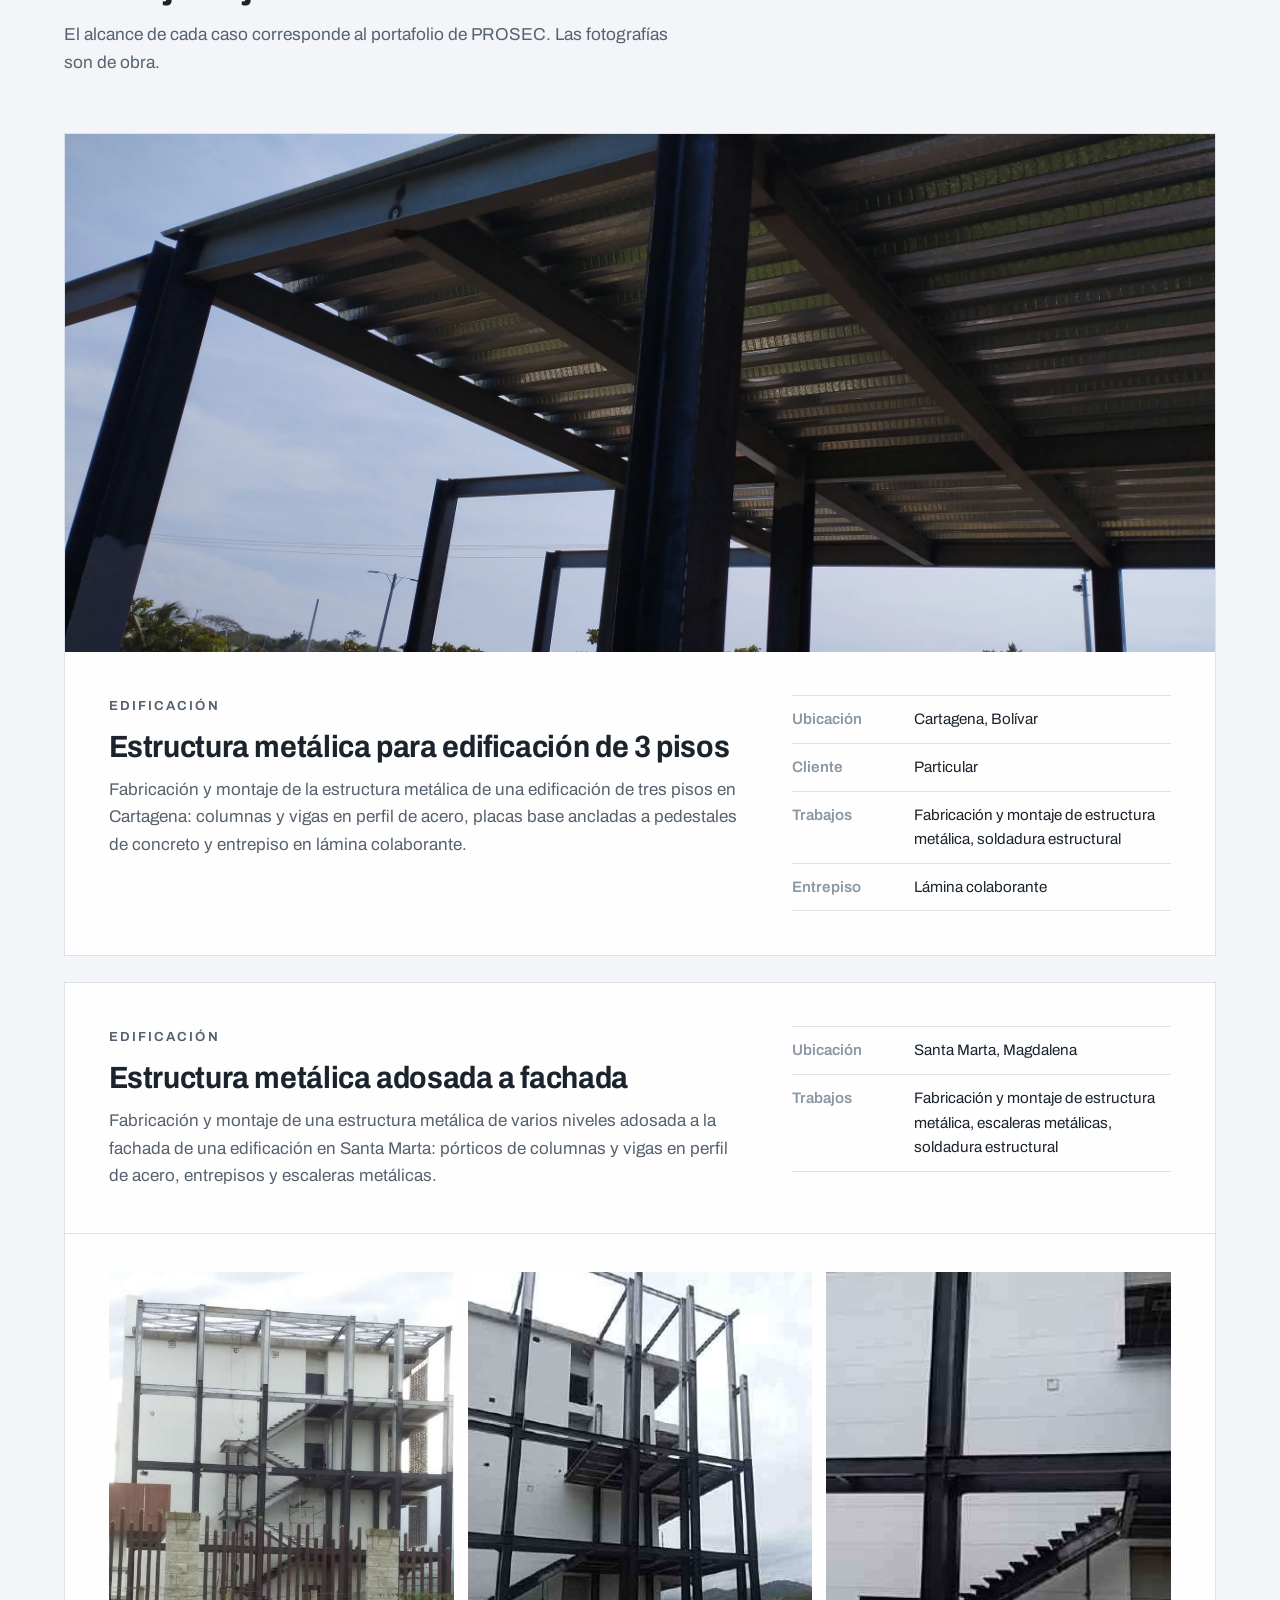
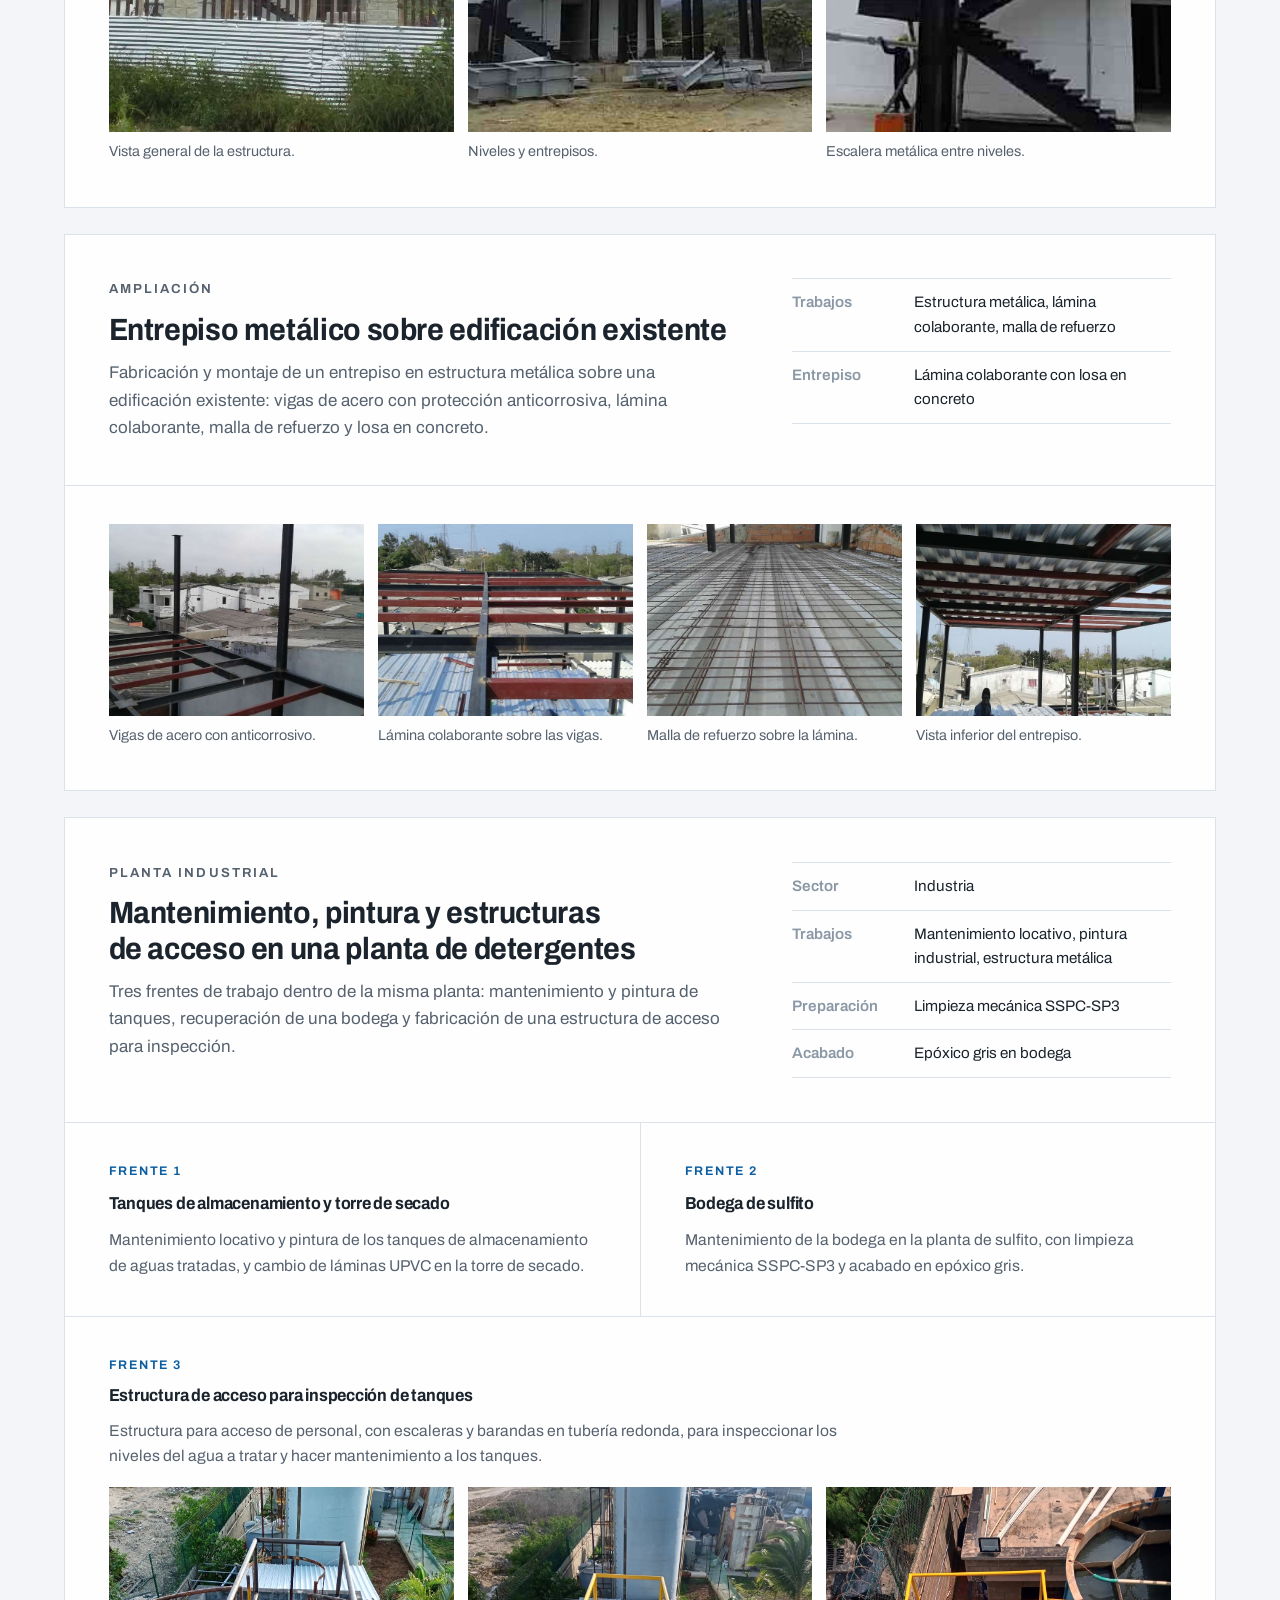
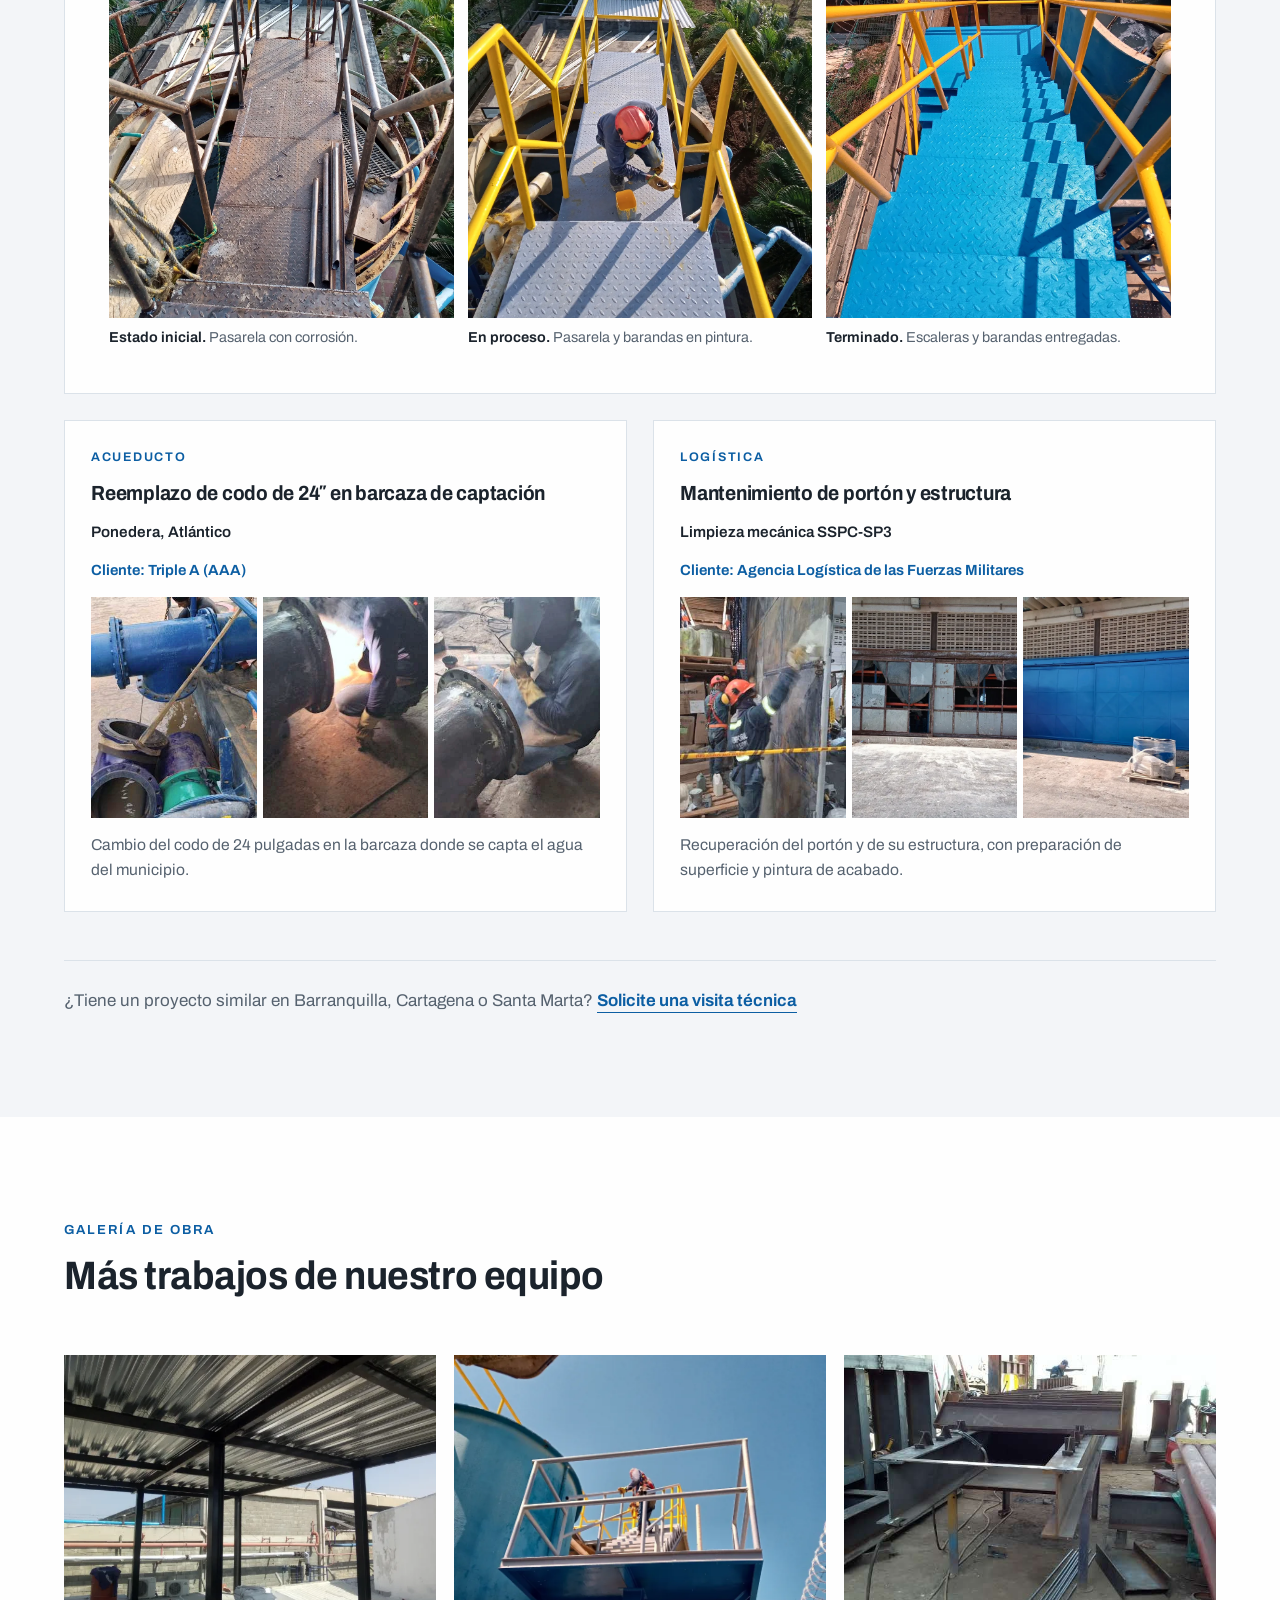
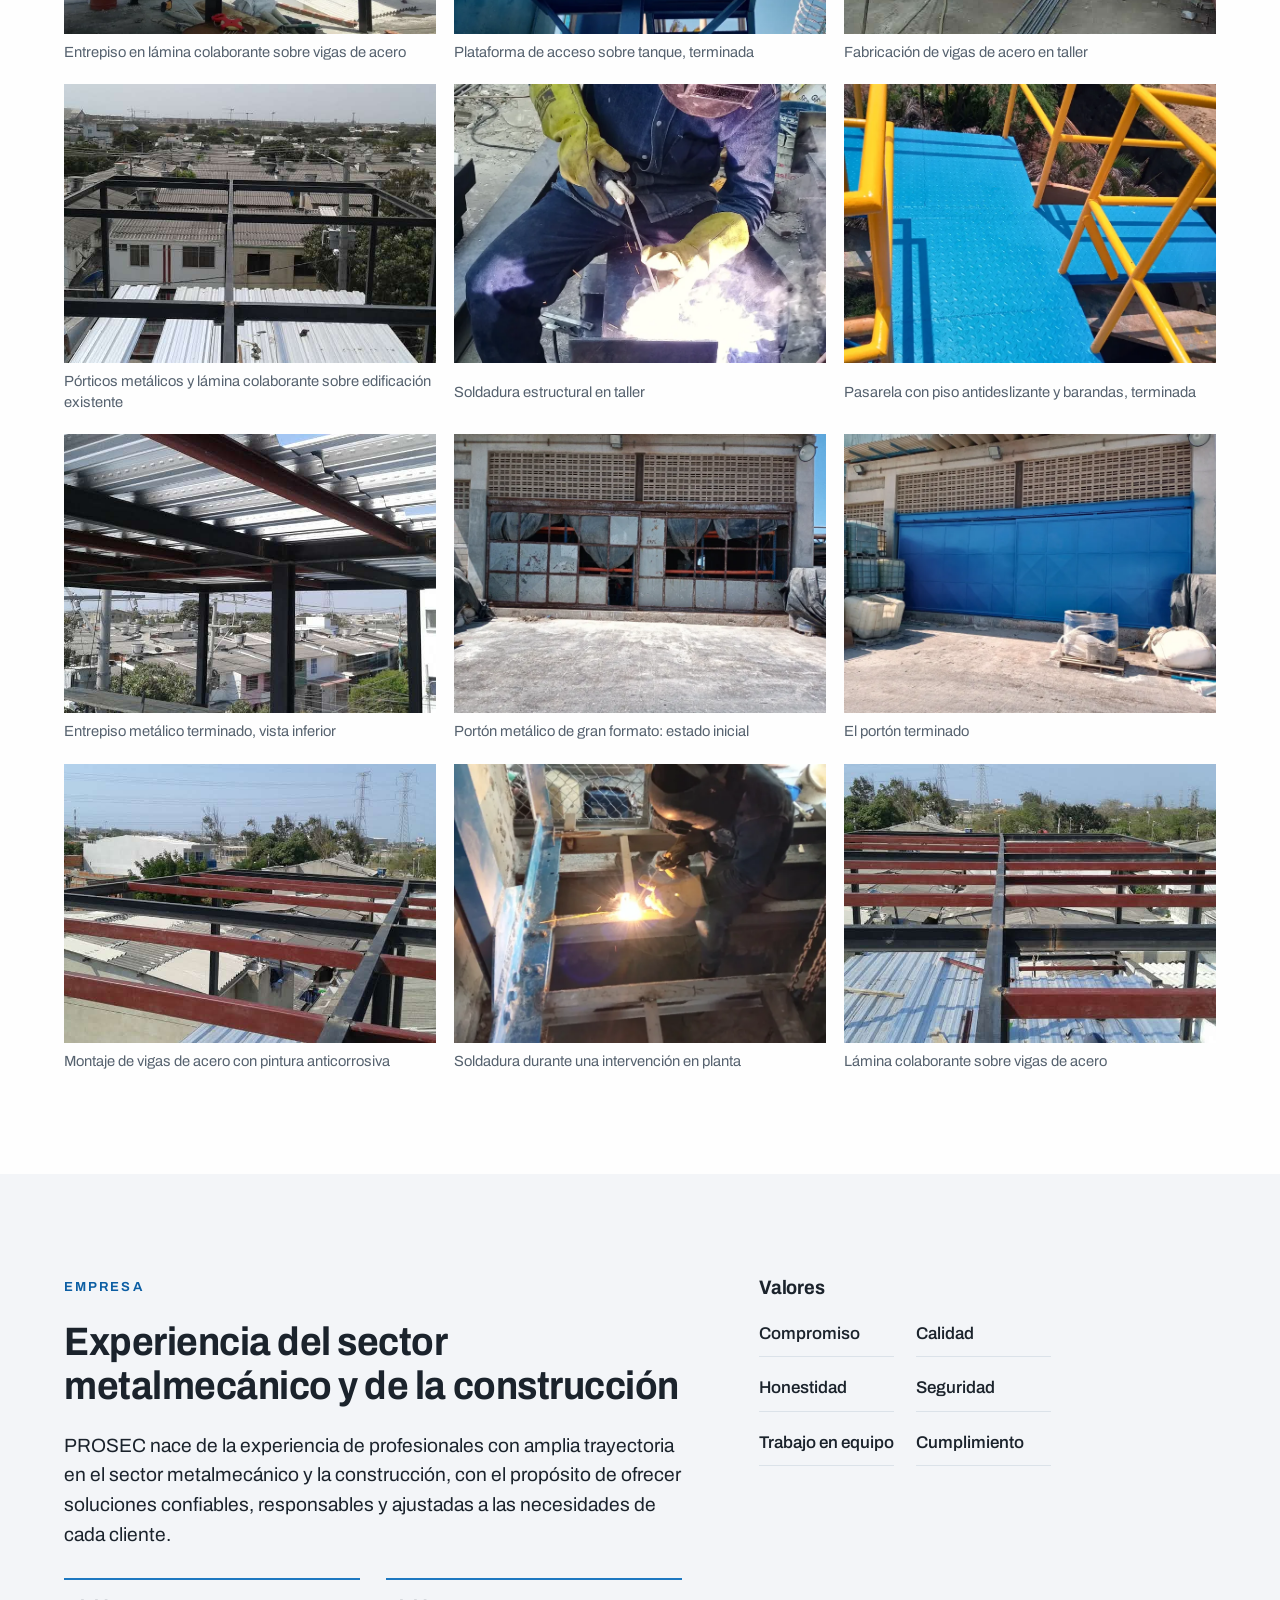
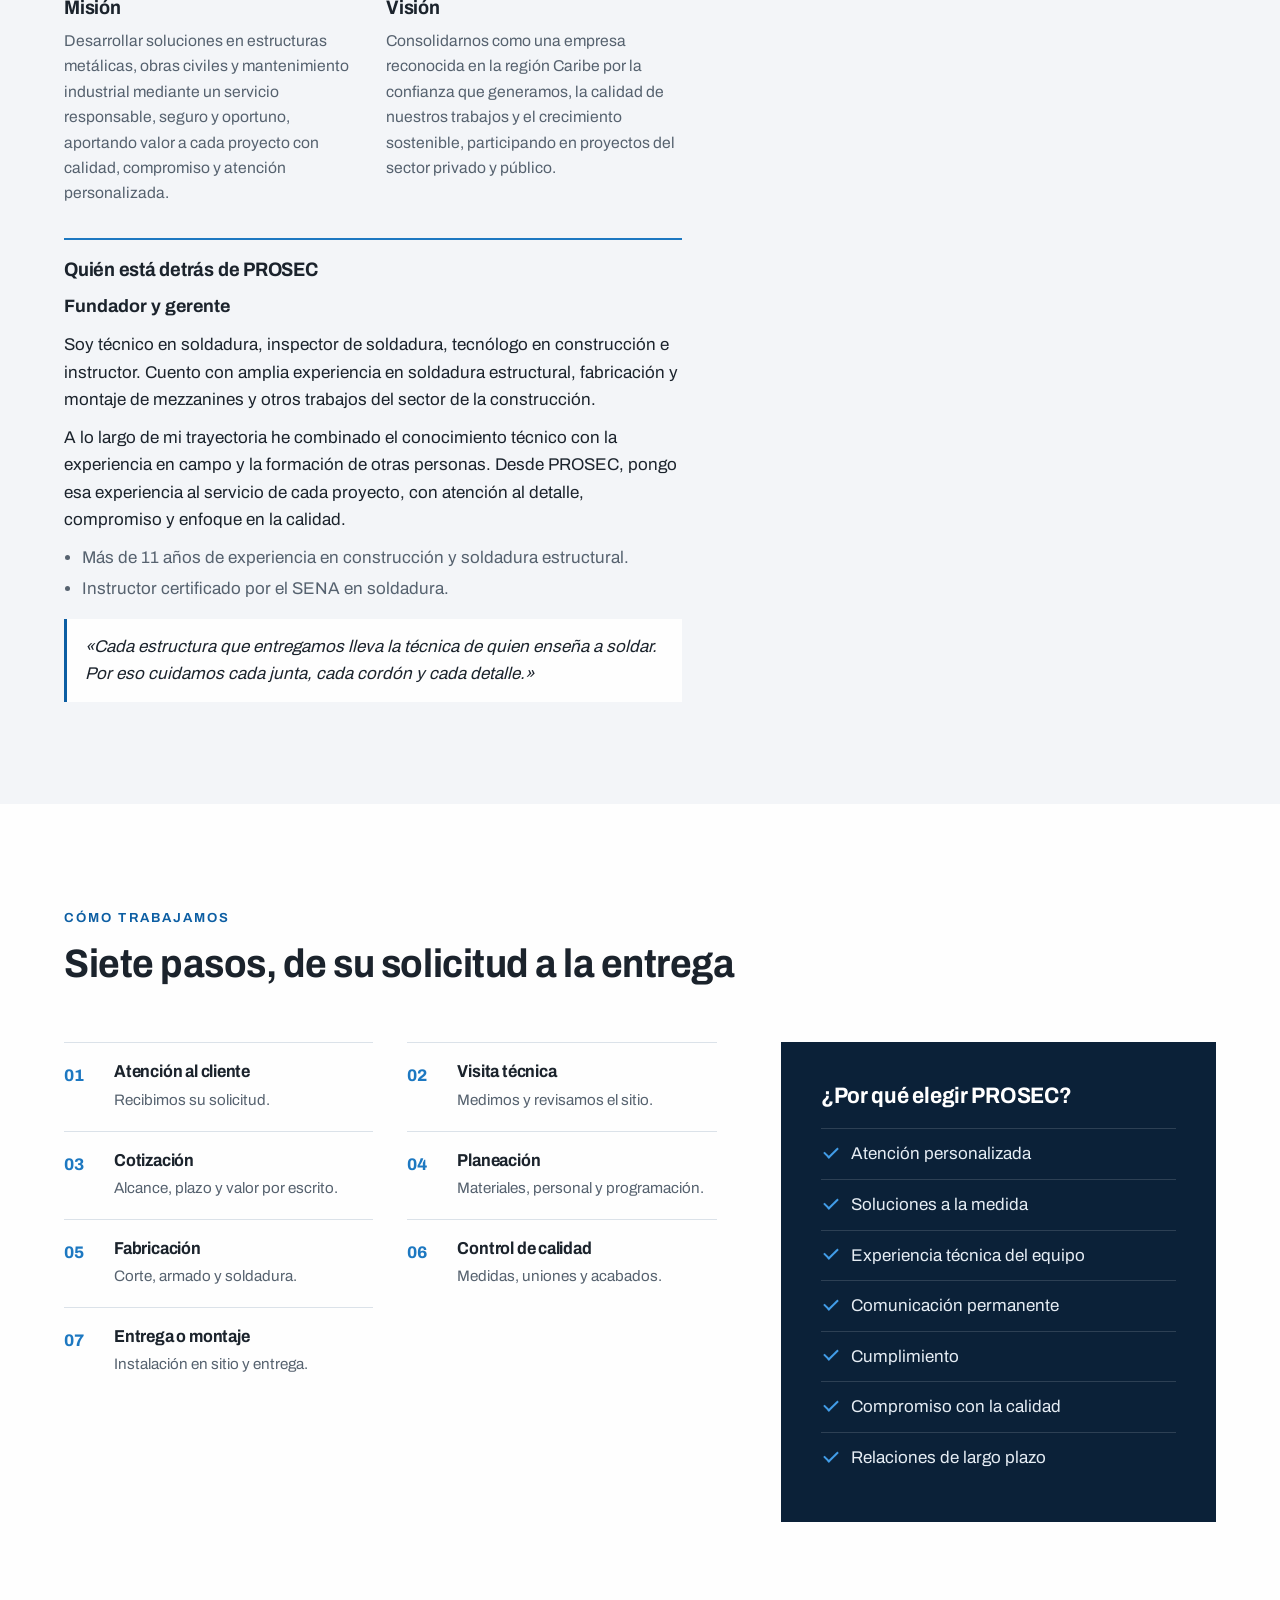
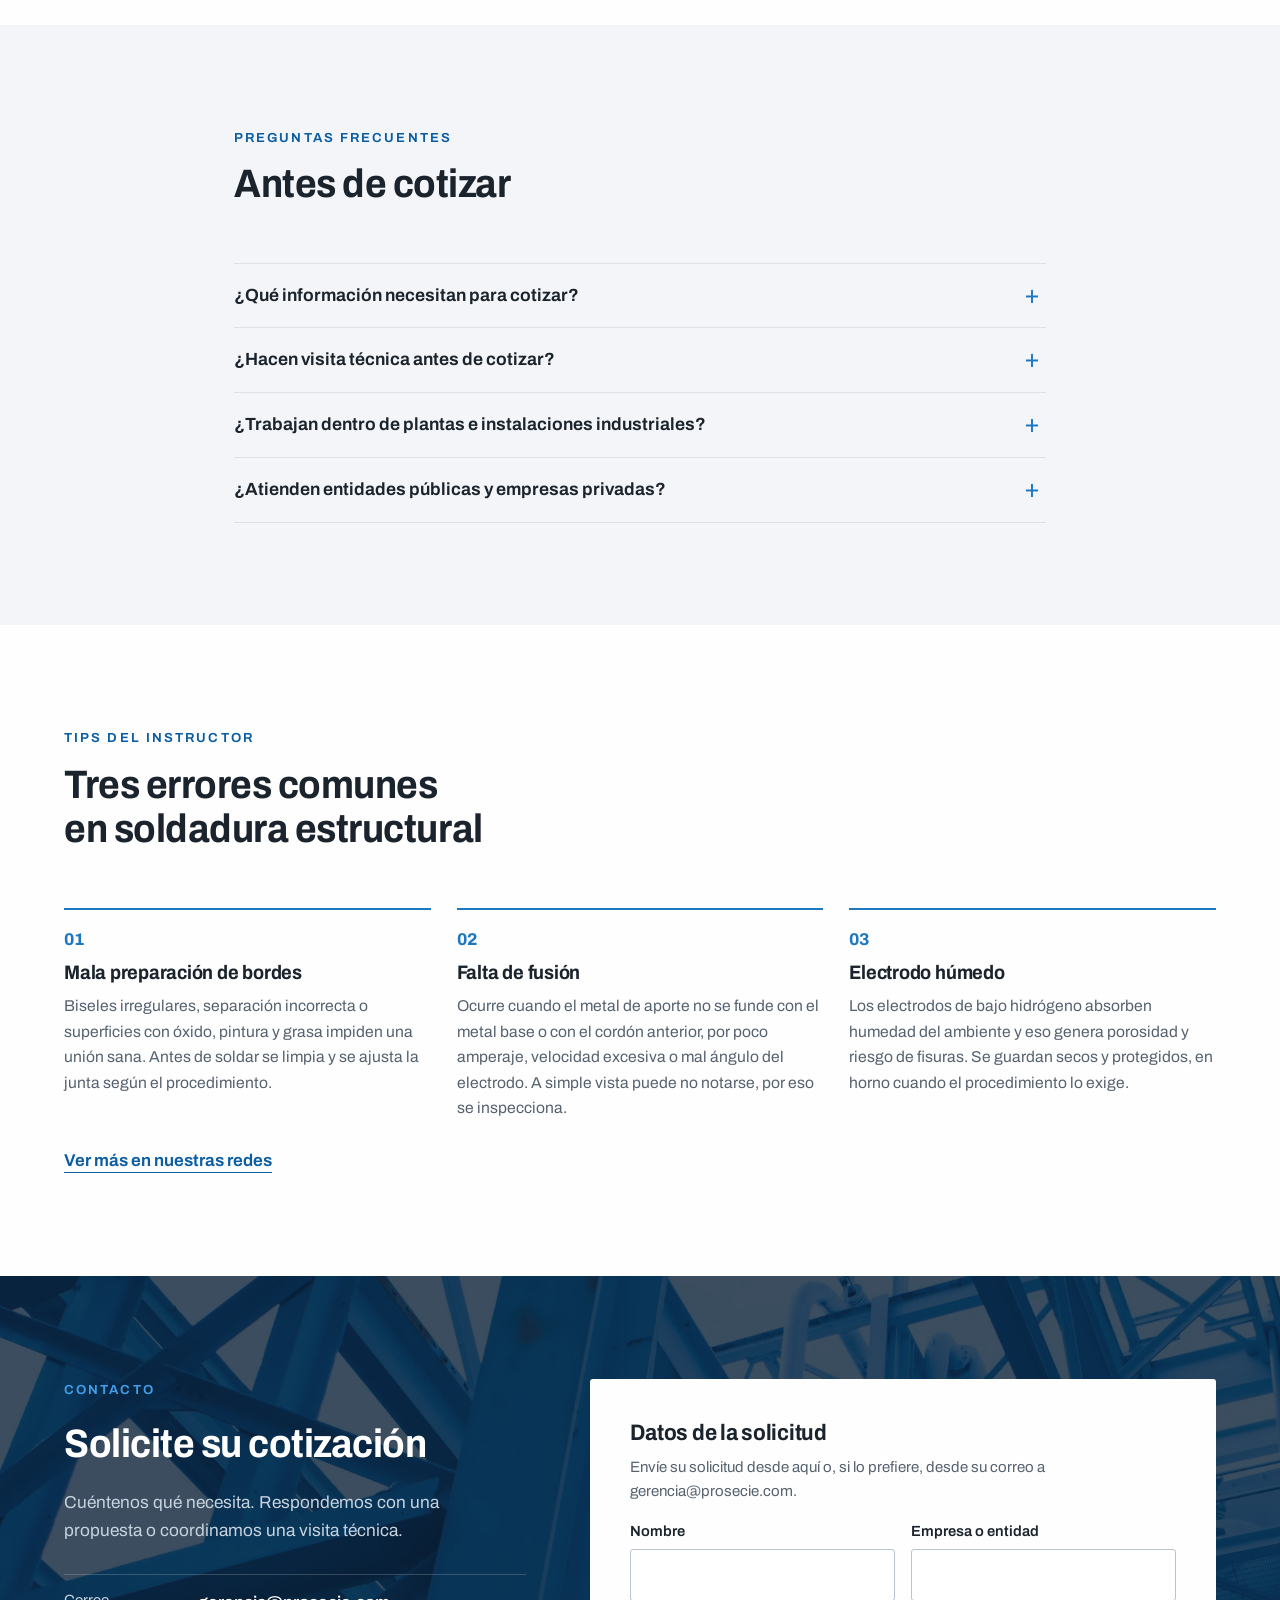
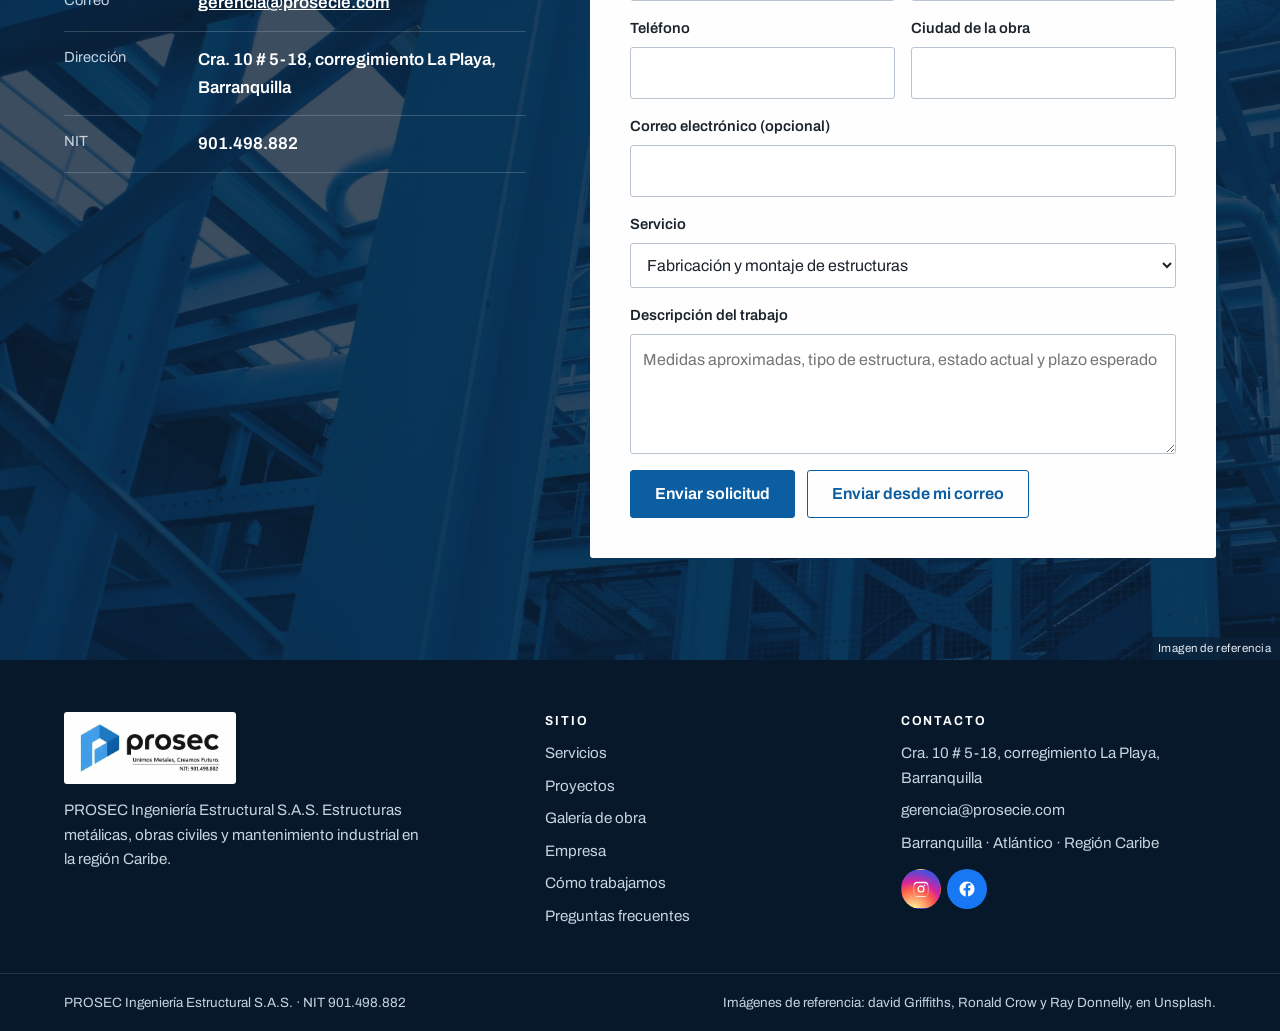
==== commit f5959238: "Seguridad: sin teléfono ni WhatsApp; contacto solo por correo y nueva dirección" ====
--- a/index.html
+++ b/index.html
@@ -21,7 +21,7 @@
 <!-- Google Search Console: pegue aquí la etiqueta de verificación, por ejemplo <meta name="google-site-verification" content="..."> -->
 <meta name="theme-color" content="#0b2138">
 <link rel="icon" type="image/png" href="img/marca/isotipo-prosec.png">
-<script type="application/ld+json">{"@context": "https://schema.org", "@type": "GeneralContractor", "name": "PROSEC Ingeniería Estructural S.A.S.", "slogan": "Unimos Metales, Creamos Futuro", "url": "https://prosecie.com/", "email": "gerencia@prosecie.com", "telephone": "+57 313 593 1258", "taxID": "901.498.882", "logo": "https://prosecie.com/img/marca/logo-prosec.png", "areaServed": [{"@type": "City", "name": "Barranquilla"}, {"@type": "City", "name": "Soledad"}, {"@type": "City", "name": "Malambo"}, {"@type": "City", "name": "Puerto Colombia"}, {"@type": "City", "name": "Galapa"}, {"@type": "AdministrativeArea", "name": "Atlántico"}, {"@type": "City", "name": "Cartagena"}, {"@type": "AdministrativeArea", "name": "Bolívar"}, {"@type": "City", "name": "Santa Marta"}, {"@type": "AdministrativeArea", "name": "Magdalena"}], "makesOffer": [{"@type": "Offer", "itemOffered": {"@type": "Service", "name": "Fabricación y montaje de estructuras"}}, {"@type": "Offer", "itemOffered": {"@type": "Service", "name": "Soldadura estructural"}}, {"@type": "Offer", "itemOffered": {"@type": "Service", "name": "Mezzanines"}}, {"@type": "Offer", "itemOffered": {"@type": "Service", "name": "Cubiertas metálicas"}}, {"@type": "Offer", "itemOffered": {"@type": "Service", "name": "Escaleras y barandas"}}, {"@type": "Offer", "itemOffered": {"@type": "Service", "name": "Mantenimiento industrial y locativo"}}, {"@type": "Offer", "itemOffered": {"@type": "Service", "name": "Pintura industrial"}}, {"@type": "Offer", "itemOffered": {"@type": "Service", "name": "Obras civiles"}}, {"@type": "Offer", "itemOffered": {"@type": "Service", "name": "Asesoría técnica"}}], "description": "Fabricación y montaje de estructuras metálicas, mezzanines y cubiertas, obra civil y mantenimiento industrial en Barranquilla, Cartagena y Santa Marta. Solicite su cotización.", "address": {"@type": "PostalAddress", "addressLocality": "Barranquilla", "addressRegion": "Atlántico", "addressCountry": "CO"}, "image": "https://prosecie.com/img/marca/vista-previa-redes.jpg", "sameAs": ["https://www.instagram.com/prosec_ingeniria/", "https://www.facebook.com/profile.php?id=61595084454278"]}</script>
+<script type="application/ld+json">{"@context": "https://schema.org", "@type": "GeneralContractor", "name": "PROSEC Ingeniería Estructural S.A.S.", "slogan": "Unimos Metales, Creamos Futuro", "url": "https://prosecie.com/", "email": "gerencia@prosecie.com", "taxID": "901.498.882", "logo": "https://prosecie.com/img/marca/logo-prosec.png", "areaServed": [{"@type": "City", "name": "Barranquilla"}, {"@type": "City", "name": "Soledad"}, {"@type": "City", "name": "Malambo"}, {"@type": "City", "name": "Puerto Colombia"}, {"@type": "City", "name": "Galapa"}, {"@type": "AdministrativeArea", "name": "Atlántico"}, {"@type": "City", "name": "Cartagena"}, {"@type": "AdministrativeArea", "name": "Bolívar"}, {"@type": "City", "name": "Santa Marta"}, {"@type": "AdministrativeArea", "name": "Magdalena"}], "makesOffer": [{"@type": "Offer", "itemOffered": {"@type": "Service", "name": "Fabricación y montaje de estructuras"}}, {"@type": "Offer", "itemOffered": {"@type": "Service", "name": "Soldadura estructural"}}, {"@type": "Offer", "itemOffered": {"@type": "Service", "name": "Mezzanines"}}, {"@type": "Offer", "itemOffered": {"@type": "Service", "name": "Cubiertas metálicas"}}, {"@type": "Offer", "itemOffered": {"@type": "Service", "name": "Escaleras y barandas"}}, {"@type": "Offer", "itemOffered": {"@type": "Service", "name": "Mantenimiento industrial y locativo"}}, {"@type": "Offer", "itemOffered": {"@type": "Service", "name": "Pintura industrial"}}, {"@type": "Offer", "itemOffered": {"@type": "Service", "name": "Obras civiles"}}, {"@type": "Offer", "itemOffered": {"@type": "Service", "name": "Asesoría técnica"}}], "description": "Fabricación y montaje de estructuras metálicas, mezzanines y cubiertas, obra civil y mantenimiento industrial en Barranquilla, Cartagena y Santa Marta. Solicite su cotización.", "address": {"@type": "PostalAddress", "streetAddress": "Cra. 10 # 5-18, corregimiento La Playa", "addressLocality": "Barranquilla", "addressRegion": "Atlántico", "addressCountry": "CO"}, "image": "https://prosecie.com/img/marca/vista-previa-redes.jpg", "sameAs": ["https://www.instagram.com/prosec_ingeniria/", "https://www.facebook.com/profile.php?id=61595084454278"]}</script>
 <link rel="stylesheet" href="css/estilos.css">
 </head>
 <body>
@@ -40,7 +40,6 @@
     </nav>
     <div class="acciones">
       <div class="redes redes-barra"><a href="https://www.instagram.com/prosec_ingeniria/" target="_blank" rel="noopener" aria-label="Instagram de PROSEC (abre en una pestaña nueva)"><svg viewBox="0 0 24 24" width="18" height="18" aria-hidden="true"><path fill="currentColor" d="M12 2.2c3.2 0 3.6 0 4.8.1 1.2.1 1.8.2 2.2.4.6.2 1 .5 1.4.9.4.4.7.8.9 1.4.2.4.4 1 .4 2.2.1 1.3.1 1.6.1 4.8s0 3.6-.1 4.8c-.1 1.2-.2 1.8-.4 2.2-.2.6-.5 1-.9 1.4-.4.4-.8.7-1.4.9-.4.2-1 .4-2.2.4-1.3.1-1.6.1-4.8.1s-3.6 0-4.8-.1c-1.2-.1-1.8-.2-2.2-.4-.6-.2-1-.5-1.4-.9-.4-.4-.7-.8-.9-1.4-.2-.4-.4-1-.4-2.2C2.2 15.6 2.2 15.2 2.2 12s0-3.6.1-4.8c.1-1.2.2-1.8.4-2.2.2-.6.5-1 .9-1.4.4-.4.8-.7 1.4-.9.4-.2 1-.4 2.2-.4C8.4 2.2 8.8 2.2 12 2.2zm0 2c-3.1 0-3.5 0-4.7.1-1.1.1-1.7.2-2 .4-.5.2-.9.4-1.2.8-.4.4-.6.7-.8 1.2-.2.4-.3 1-.4 2-.1 1.2-.1 1.6-.1 4.7s0 3.5.1 4.7c.1 1.1.2 1.7.4 2 .2.5.4.9.8 1.2.4.4.7.6 1.2.8.4.2 1 .3 2 .4 1.2.1 1.6.1 4.7.1s3.5 0 4.7-.1c1.1-.1 1.7-.2 2-.4.5-.2.9-.4 1.2-.8.4-.4.6-.7.8-1.2.2-.4.3-1 .4-2 .1-1.2.1-1.6.1-4.7s0-3.5-.1-4.7c-.1-1.1-.2-1.7-.4-2-.2-.5-.4-.9-.8-1.2-.4-.4-.7-.6-1.2-.8-.4-.2-1-.3-2-.4-1.2-.1-1.6-.1-4.7-.1zm0 3.1a4.7 4.7 0 1 1 0 9.4 4.7 4.7 0 0 1 0-9.4zm0 7.7a3 3 0 1 0 0-6 3 3 0 0 0 0 6zm5.9-7.9a1.1 1.1 0 1 1-2.2 0 1.1 1.1 0 0 1 2.2 0z"/></svg></a><a href="https://www.facebook.com/profile.php?id=61595084454278" target="_blank" rel="noopener" aria-label="Facebook de PROSEC (abre en una pestaña nueva)"><svg viewBox="0 0 24 24" width="18" height="18" aria-hidden="true"><path fill="currentColor" d="M13.5 21.9v-8h2.7l.4-3.1h-3.1V8.8c0-.9.3-1.5 1.6-1.5h1.7V4.5c-.3 0-1.3-.1-2.5-.1-2.5 0-4.1 1.5-4.1 4.2v2.3H7.4v3.1h2.8v8C5.6 21.2 2 17 2 12 2 6.5 6.5 2 12 2s10 4.5 10 10c0 5-3.6 9.2-8.5 9.9z"/></svg></a></div>
-      <a class="tel" href="tel:+573135931258">313 593 1258</a>
       <a class="btn" href="#contacto"><span class="largo">Solicitar cotización</span><span class="corto">Cotizar</span></a>
       <button class="menu-btn" id="menu-btn" type="button" aria-label="Abrir menú" aria-expanded="false" aria-controls="nav"><span></span></button>
     </div>
@@ -342,9 +341,8 @@
       <h2>Solicite su cotización</h2>
       <p>Cuéntenos qué necesita. Respondemos con una propuesta o coordinamos una visita técnica.</p>
       <dl class="datos">
-        <div><dt>Teléfono</dt><dd><a href="tel:+573135931258">313 593 1258</a></dd></div>
-        <div><dt>WhatsApp</dt><dd><a href="https://wa.me/573135931258" target="_blank" rel="noopener">Abrir conversación</a></dd></div>
         <div><dt>Correo</dt><dd><a href="mailto:gerencia@prosecie.com">gerencia@prosecie.com</a></dd></div>
+        <div><dt>Dirección</dt><dd>Cra. 10 # 5-18, corregimiento La Playa, Barranquilla</dd></div>
         <div><dt>NIT</dt><dd>901.498.882</dd></div>
       </dl>
     </div>
@@ -354,7 +352,7 @@
       <input type="hidden" name="_captcha" value="false">
       <p hidden><label>No llene este campo<input name="_honey" tabindex="-1" autocomplete="off"></label></p>
       <h3>Datos de la solicitud</h3>
-      <p class="ayuda">Envíe su solicitud desde aquí o, si lo prefiere, por WhatsApp.</p>
+      <p class="ayuda">Envíe su solicitud desde aquí o, si lo prefiere, desde su correo a gerencia@prosecie.com.</p>
       <label for="f-nombre">Nombre<input id="f-nombre" name="nombre" autocomplete="name" required></label>
       <label for="f-empresa">Empresa o entidad<input id="f-empresa" name="empresa" autocomplete="organization"></label>
       <label for="f-telefono">Teléfono<input id="f-telefono" name="telefono" type="tel" autocomplete="tel" required></label>
@@ -364,7 +362,7 @@
       <label class="todo" for="f-detalle">Descripción del trabajo<textarea id="f-detalle" name="detalle" placeholder="Medidas aproximadas, tipo de estructura, estado actual y plazo esperado" required></textarea></label>
       <div class="envio">
         <button class="btn" type="submit" data-via="formulario">Enviar solicitud</button>
-        <button class="btn linea" type="submit" data-via="whatsapp">Enviar por WhatsApp</button>
+        <button class="btn linea" type="submit" data-via="correo">Enviar desde mi correo</button>
       </div>
       <div class="aviso" id="form-aviso" role="status" hidden>
         <p id="aviso-texto"></p>
@@ -397,7 +395,7 @@
     <div>
       <h4>Contacto</h4>
       <ul>
-        <li><a href="tel:+573135931258">313 593 1258</a></li>
+        <li>Cra. 10 # 5-18, corregimiento La Playa, Barranquilla</li>
         <li><a href="mailto:gerencia@prosecie.com">gerencia@prosecie.com</a></li>
         <li>Barranquilla · Atlántico · Región Caribe</li>
       </ul>
@@ -407,9 +405,6 @@
   <div class="legal"><div class="wrap"><span>PROSEC Ingeniería Estructural S.A.S. · NIT 901.498.882</span><span>Imágenes de referencia: david Griffiths, Ronald Crow y Ray Donnelly, en Unsplash.</span></div></div>
 </footer>
 
-<a class="wa" href="https://wa.me/573135931258?text=Hola%20PROSEC,%20quiero%20cotizar%20una%20obra" target="_blank" rel="noopener" aria-label="Escribir a PROSEC por WhatsApp">
-  <svg viewBox="0 0 32 32" width="28" height="28" aria-hidden="true"><path fill="currentColor" d="M16 3C8.800 3 3 8.800 3 16c0 2.300.600 4.500 1.700 6.400L3 29l6.800-1.700c1.900 1 4 1.600 6.200 1.600 7.200 0 13-5.800 13-13S23.200 3 16 3zm0 23.600c-2 0-3.900-.500-5.600-1.500l-.400-.200-4 1 1.100-3.900-.300-.400C5.700 20 5.200 18 5.200 16 5.200 10 10 5.200 16 5.200S26.800 10 26.800 16 22 26.600 16 26.600zm5.900-8c-.300-.200-1.900-.900-2.200-1-.300-.100-.500-.200-.700.200-.200.300-.800 1-1 1.200-.200.200-.400.200-.700.100-1.900-.900-3.100-1.700-4.300-3.800-.300-.600.300-.500.900-1.700.100-.200.100-.400 0-.600-.100-.200-.700-1.700-1-2.300-.300-.600-.500-.500-.700-.500h-.600c-.200 0-.600.100-.900.400-.300.300-1.200 1.100-1.200 2.800s1.200 3.200 1.400 3.500c.200.200 2.400 3.700 5.800 5.100 2.200.900 3 1 4.100.800.700-.100 1.900-.800 2.200-1.600.300-.800.300-1.400.200-1.600-.100-.100-.300-.200-.600-.400z"/></svg>
-</a>
 
 <dialog class="visor" id="visor" aria-label="Fotografía ampliada">
   <button class="v-cerrar" id="v-cerrar" type="button" aria-label="Cerrar">×</button>
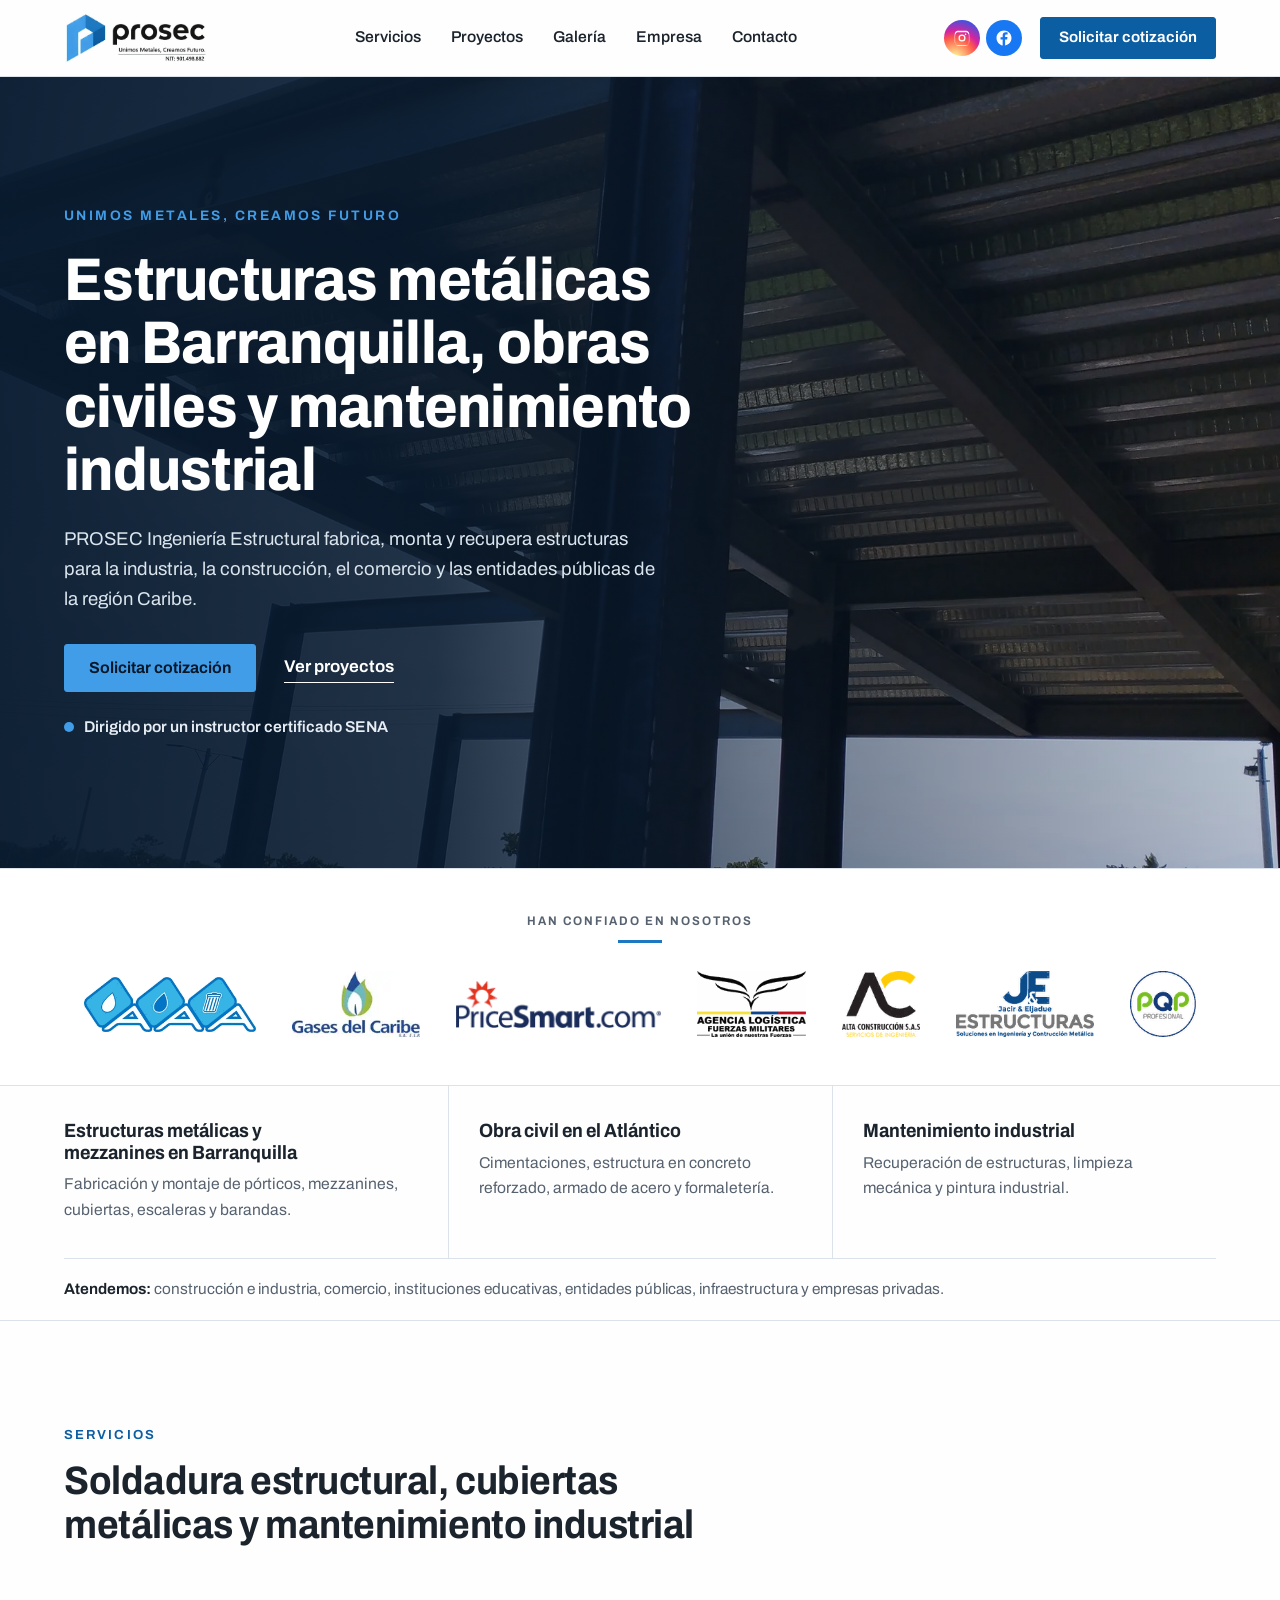
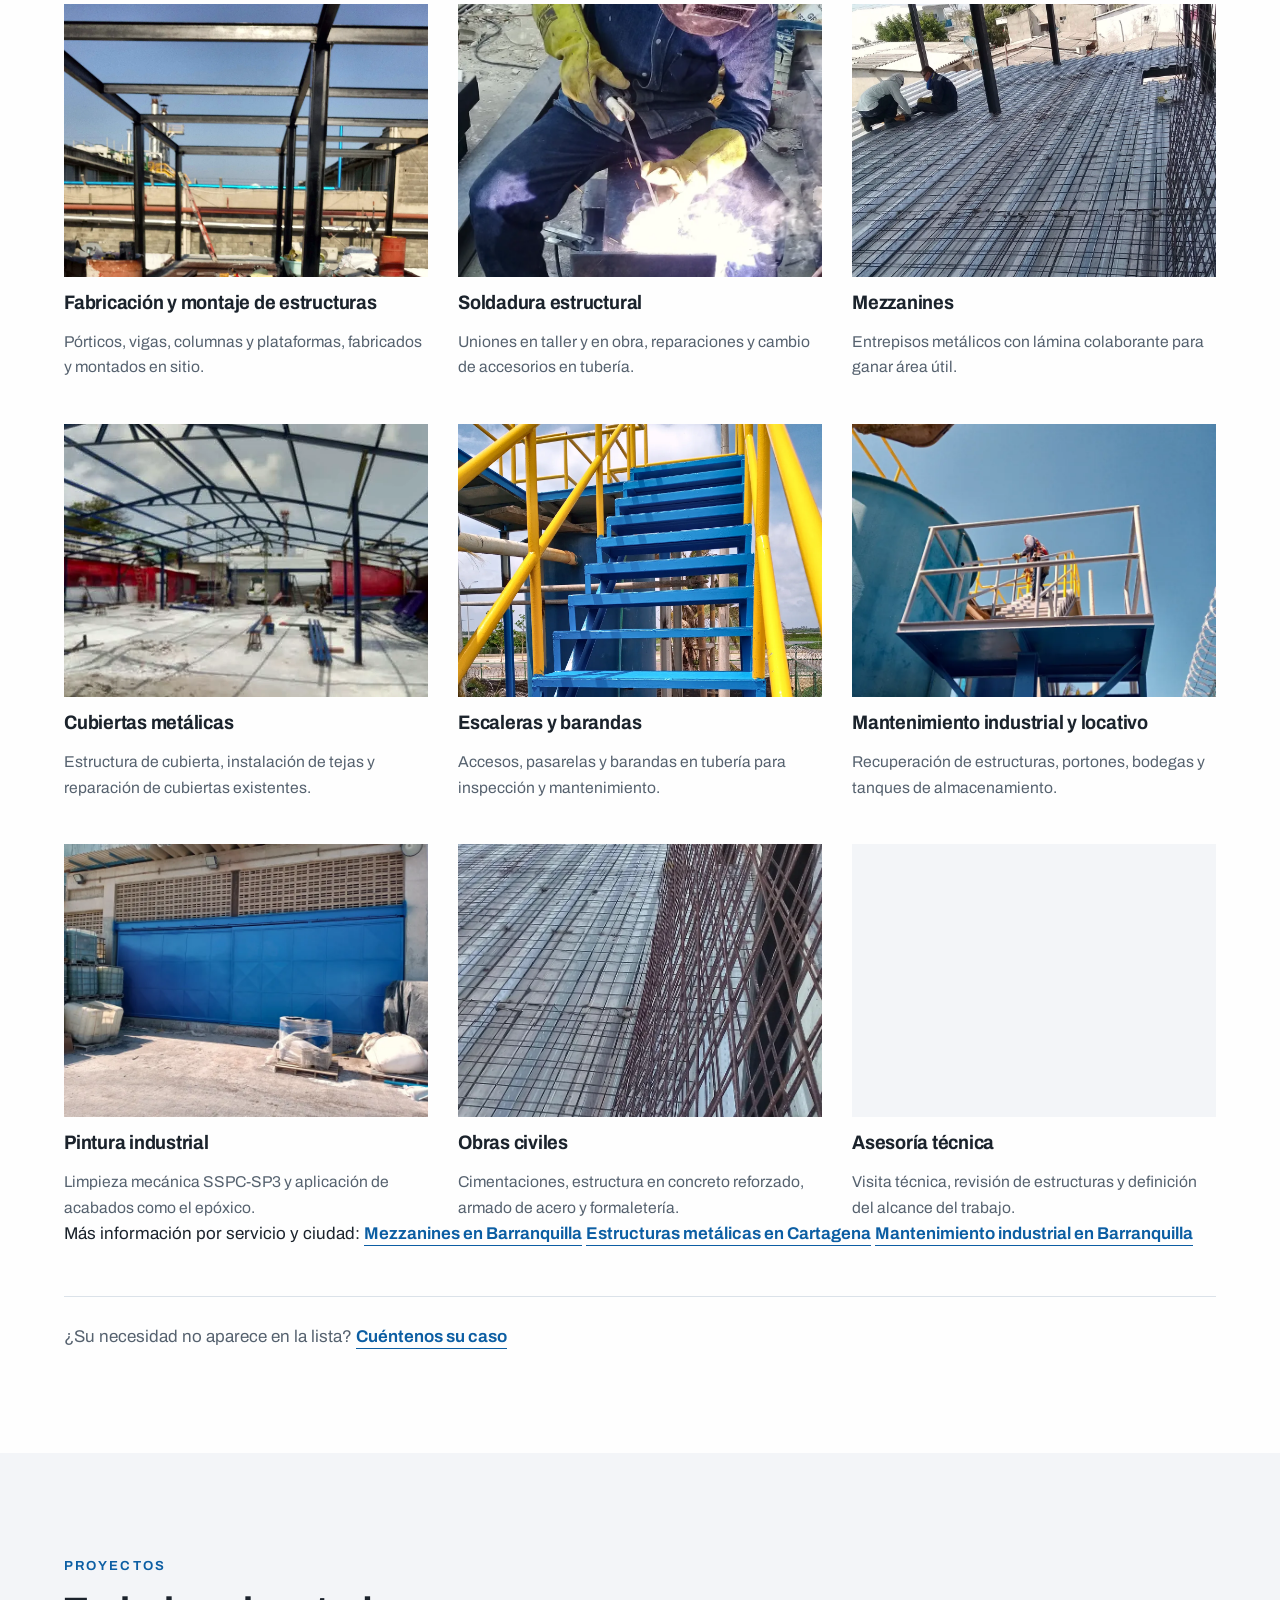
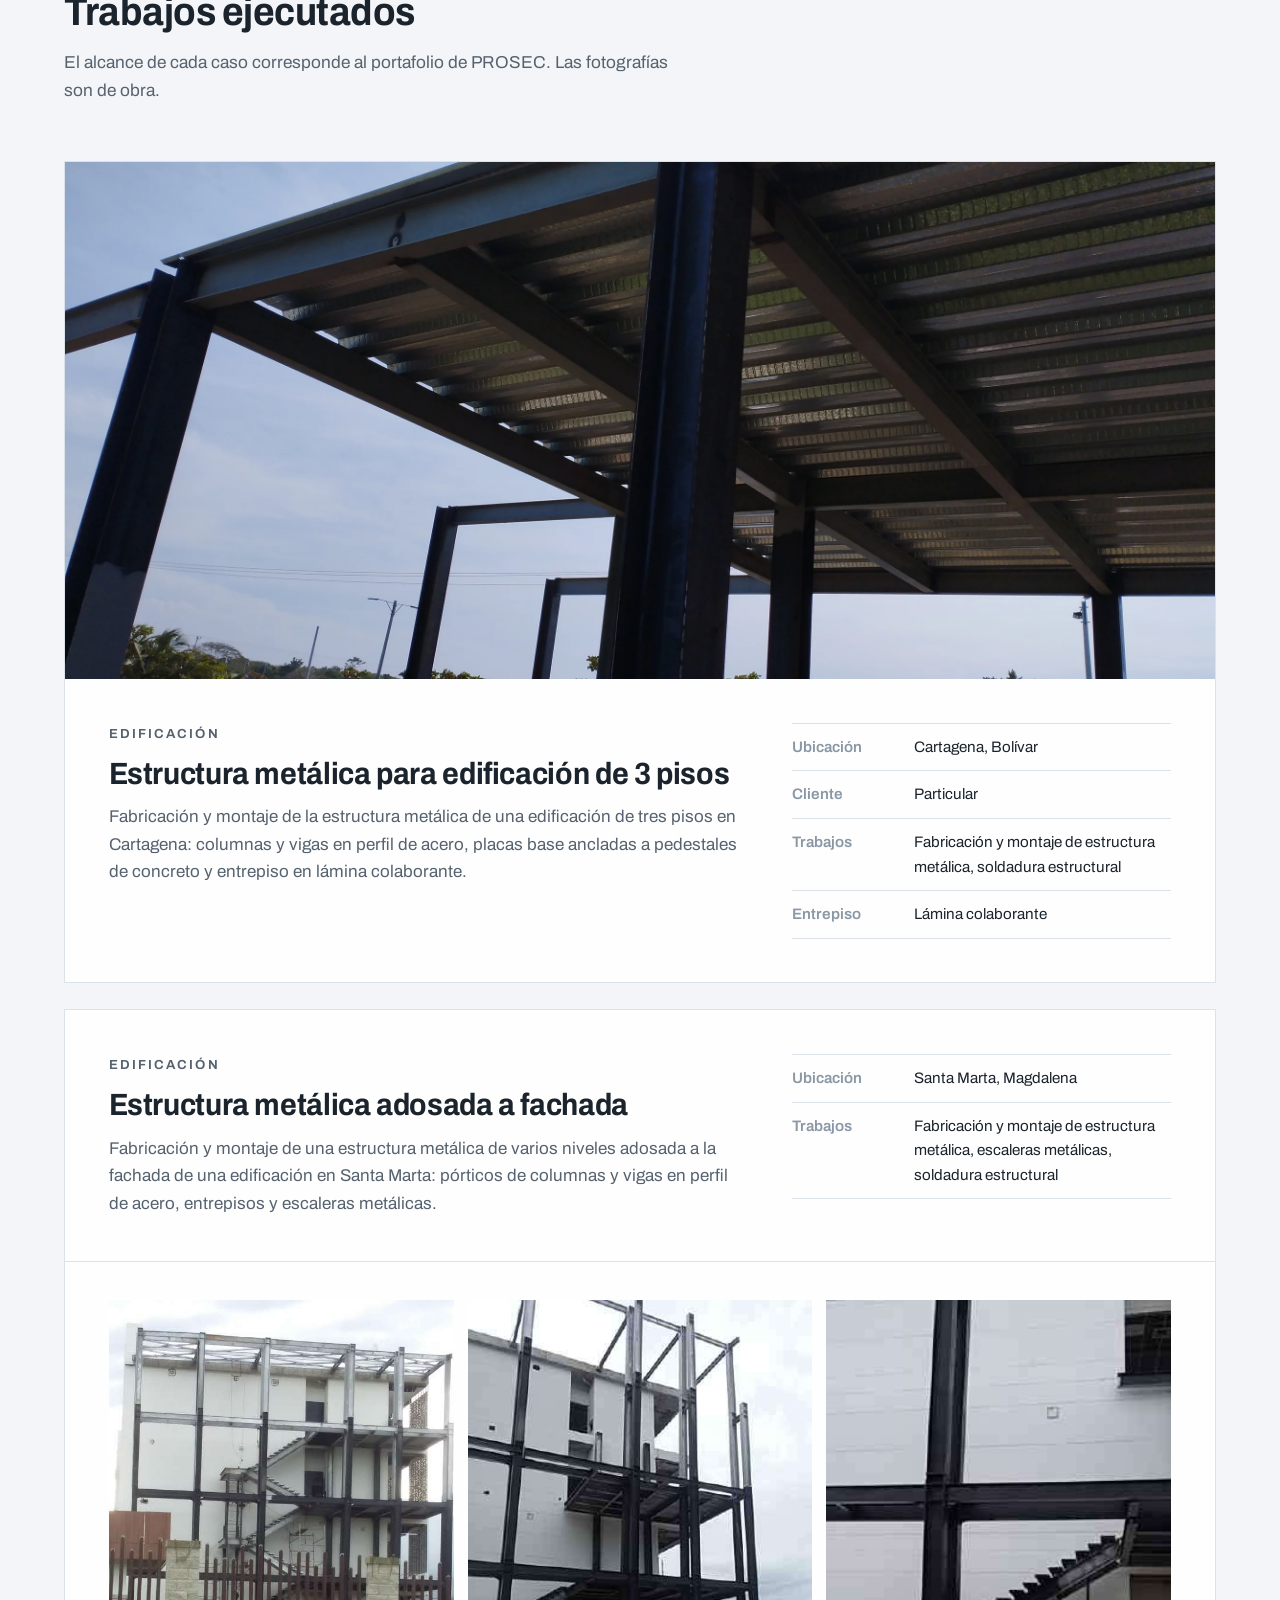
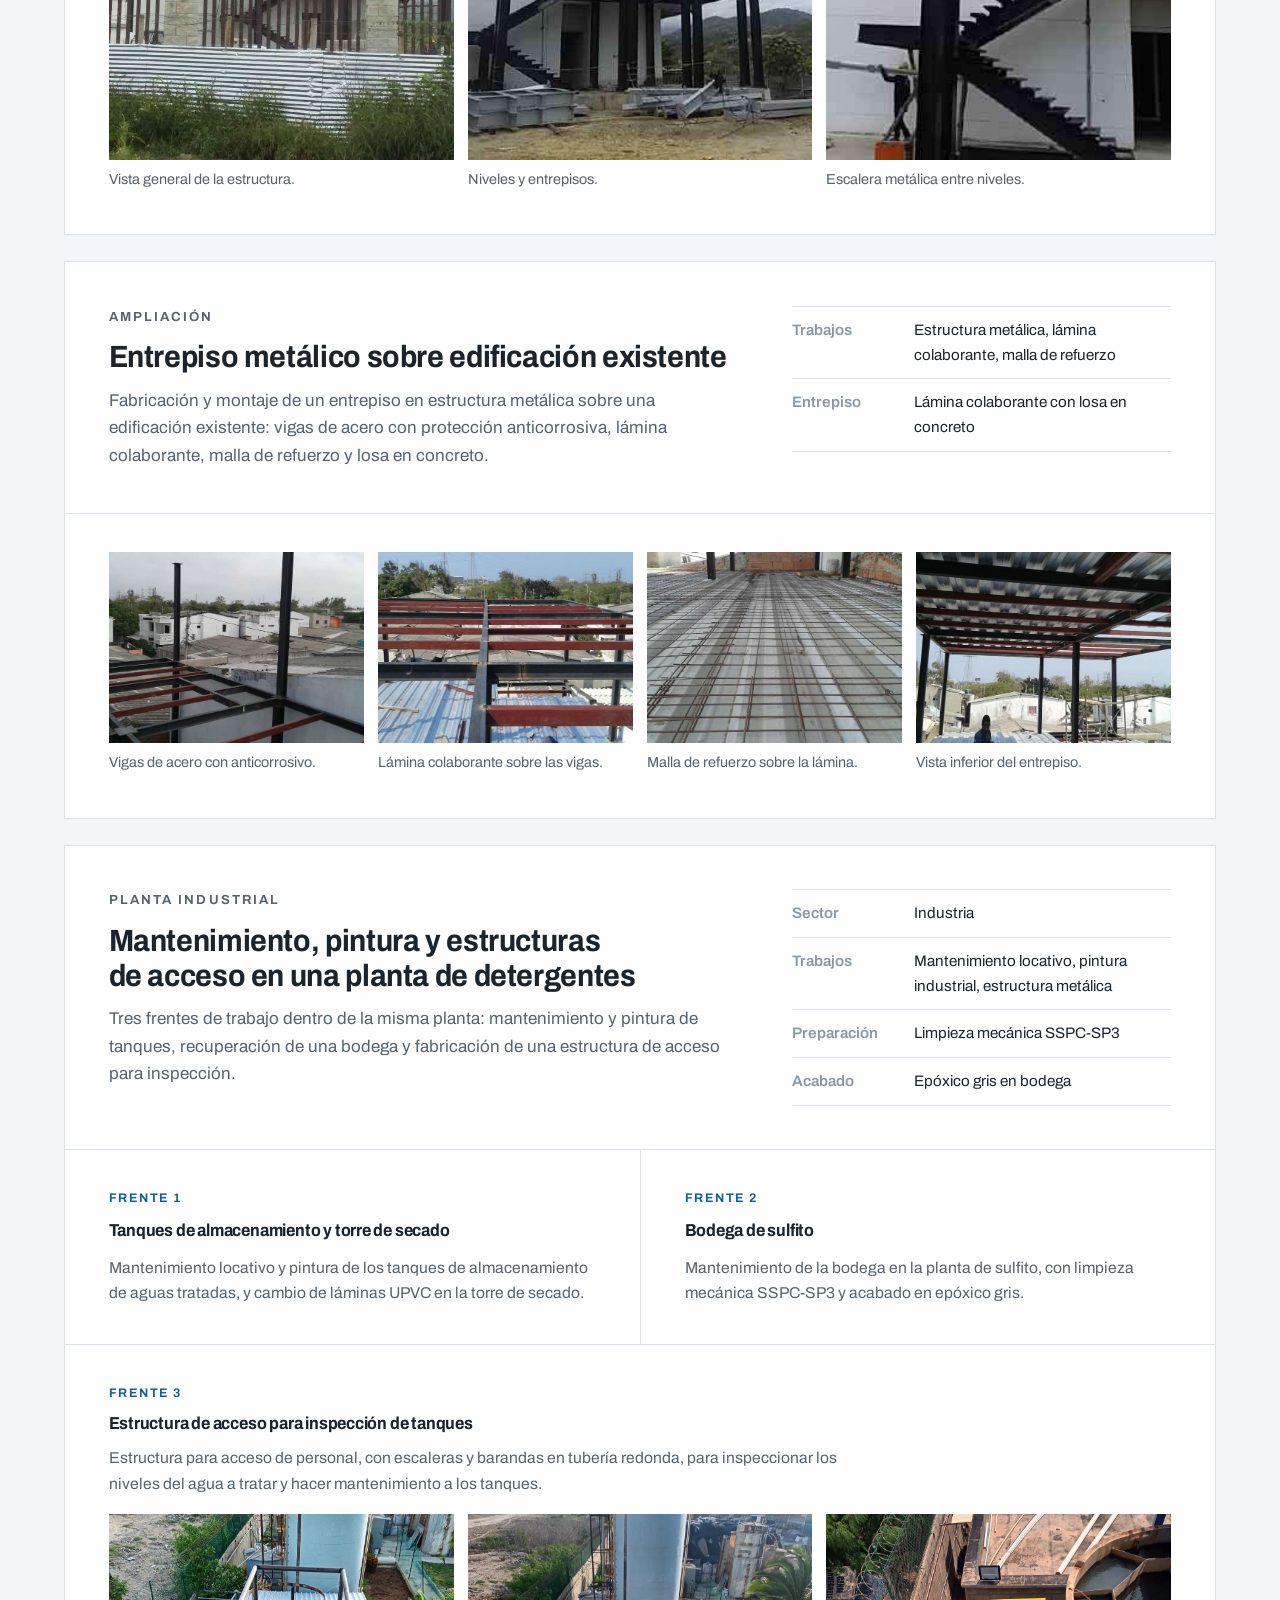
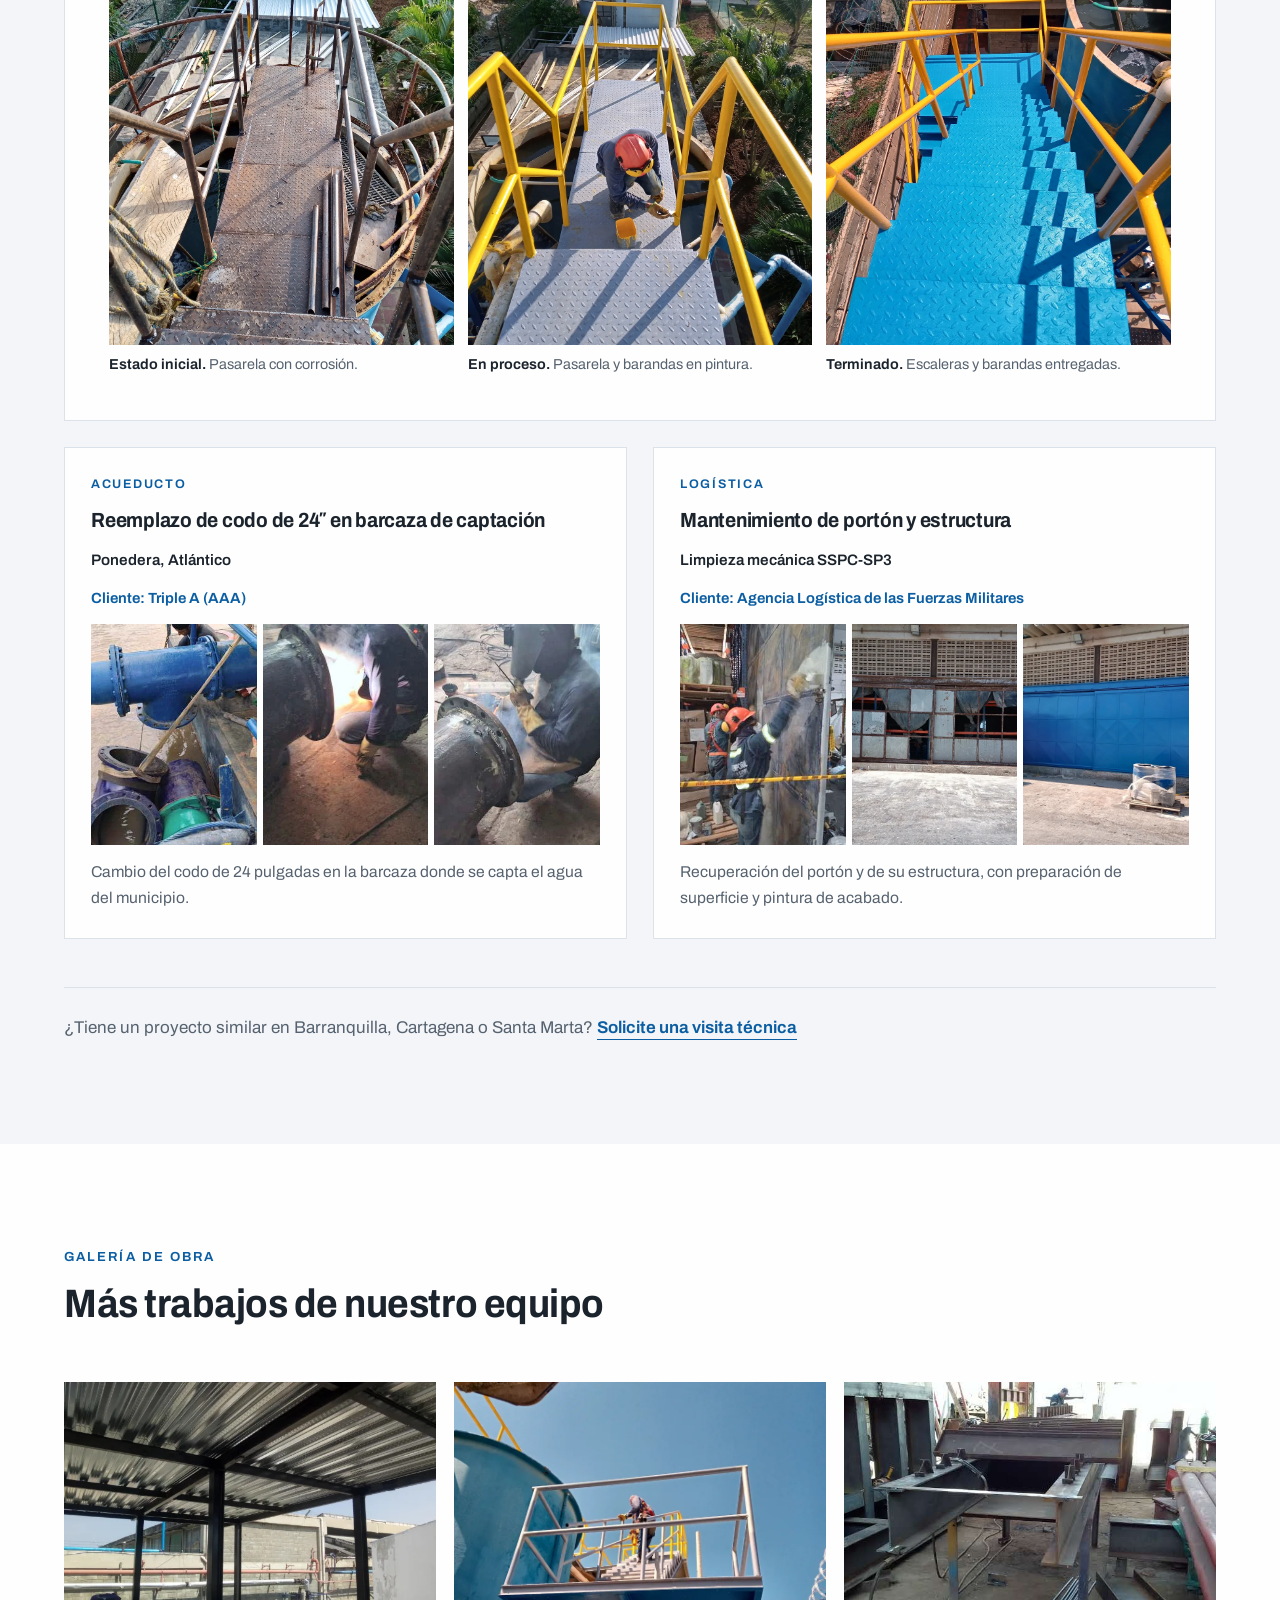
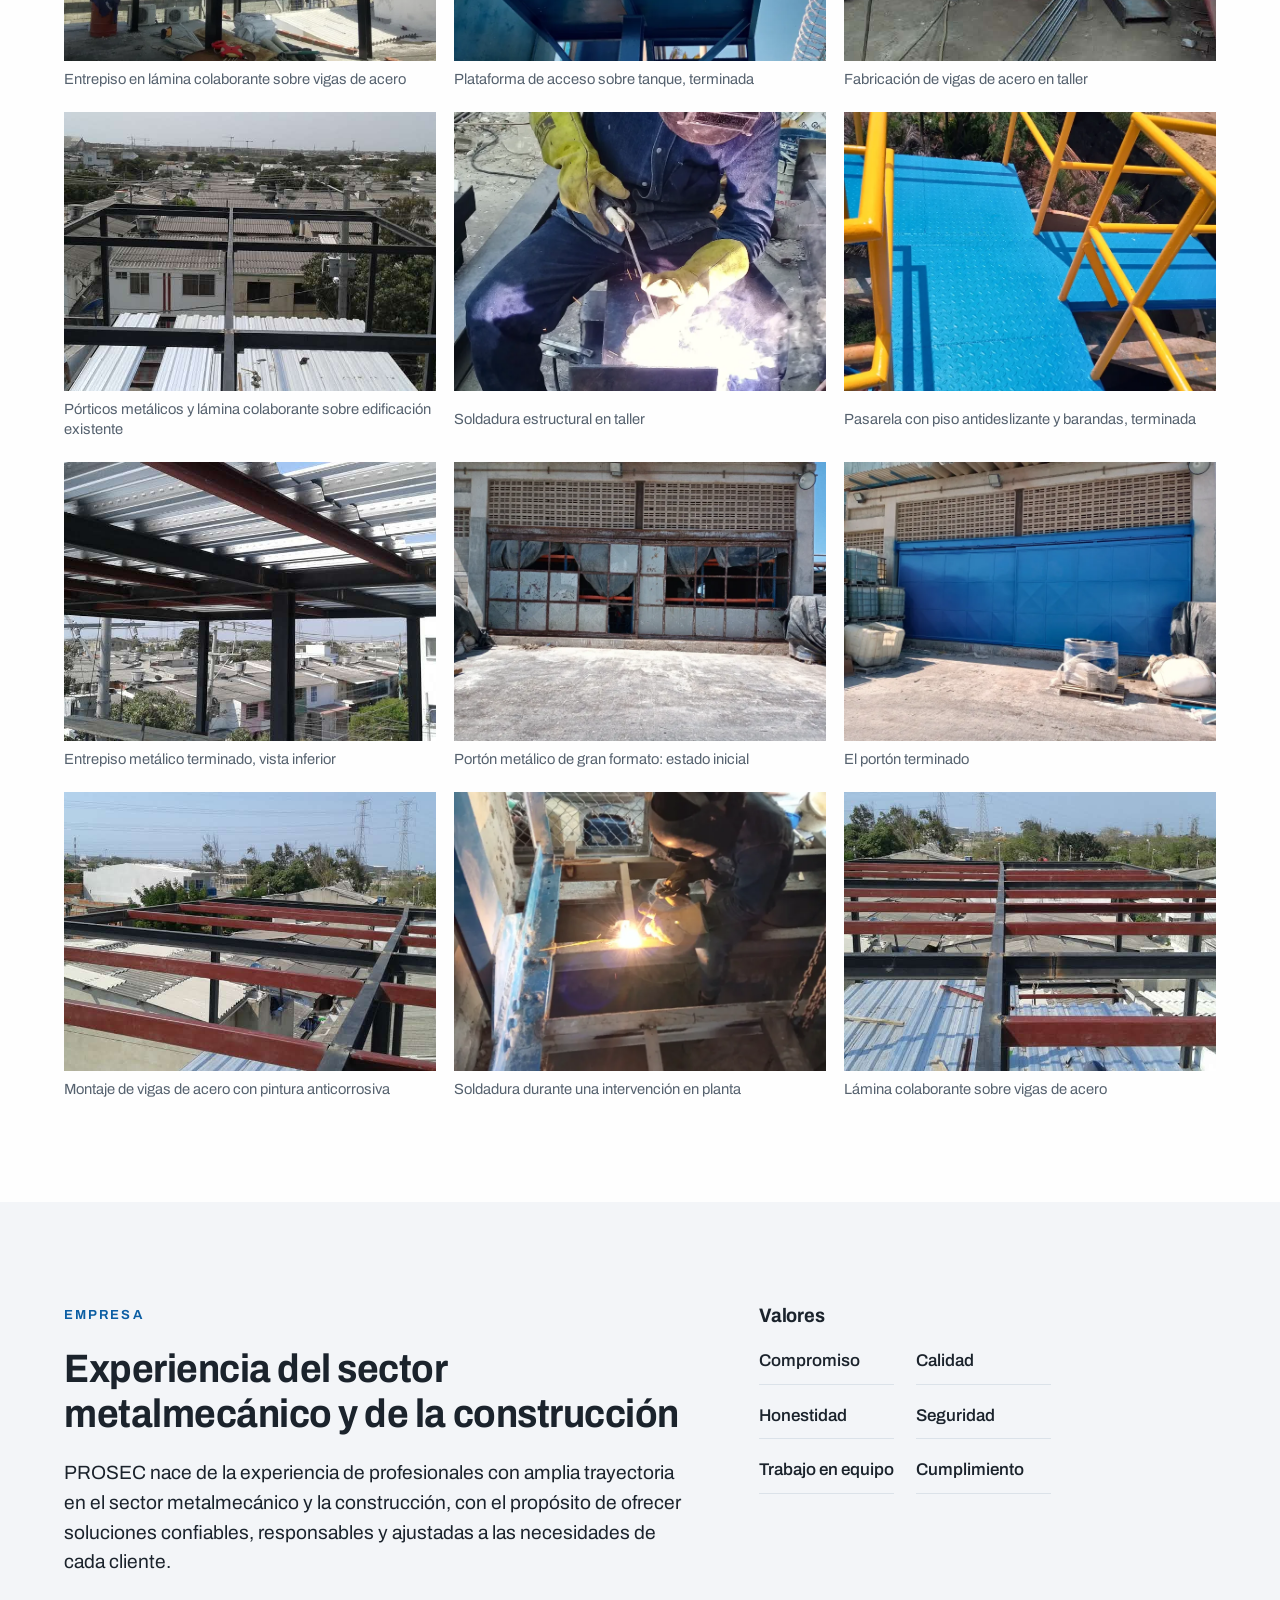
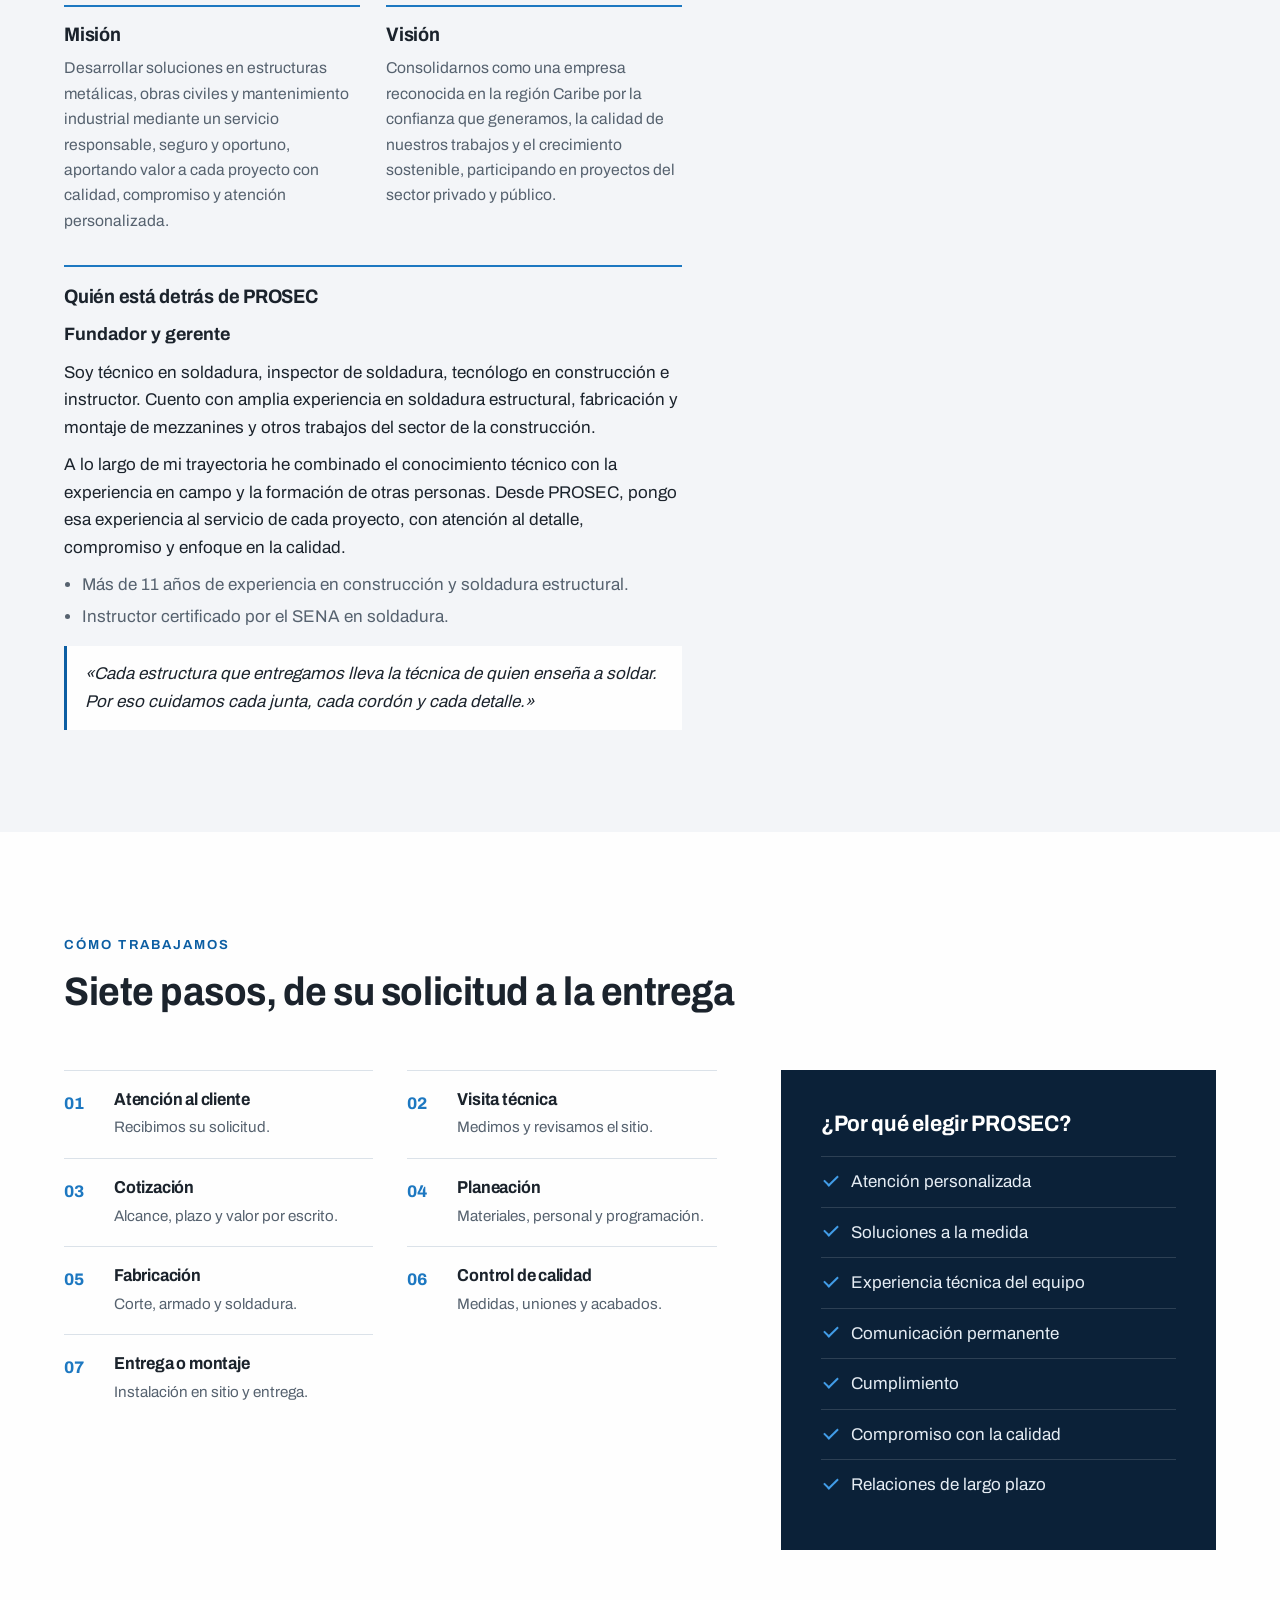
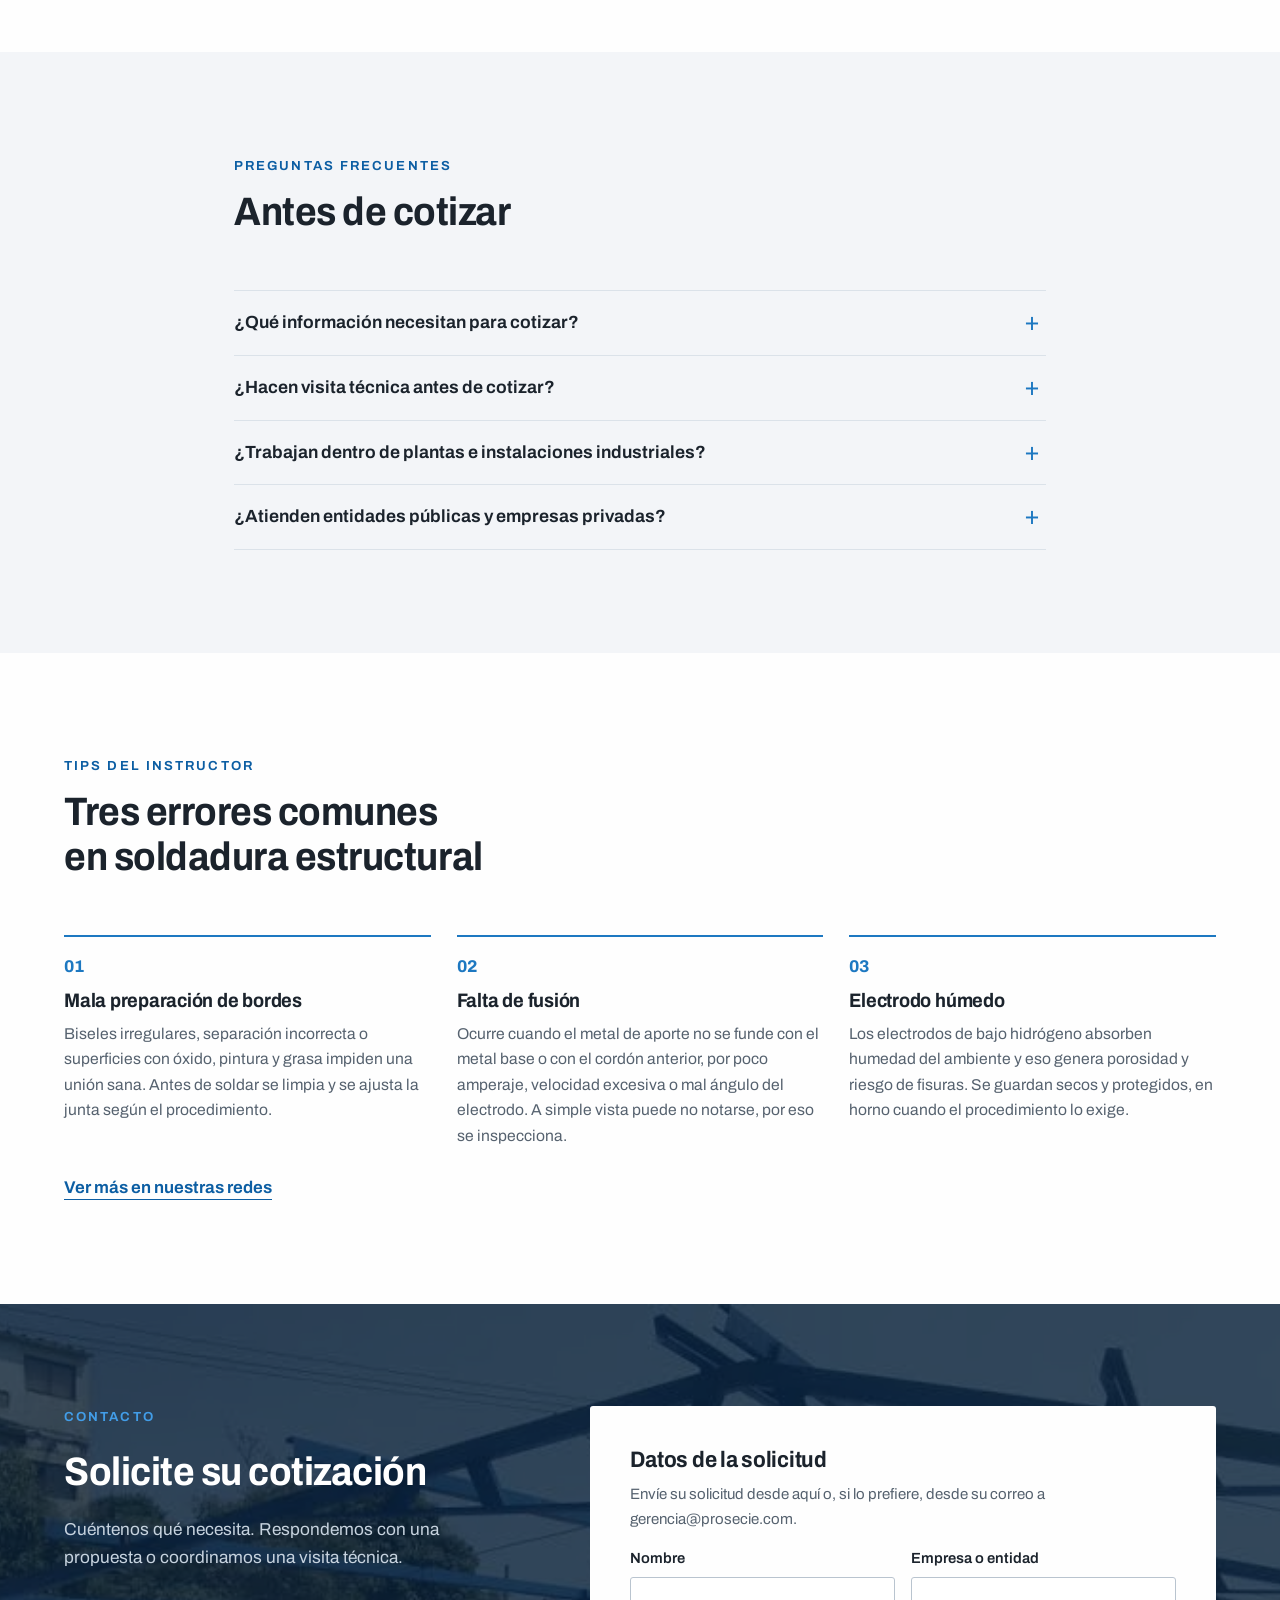
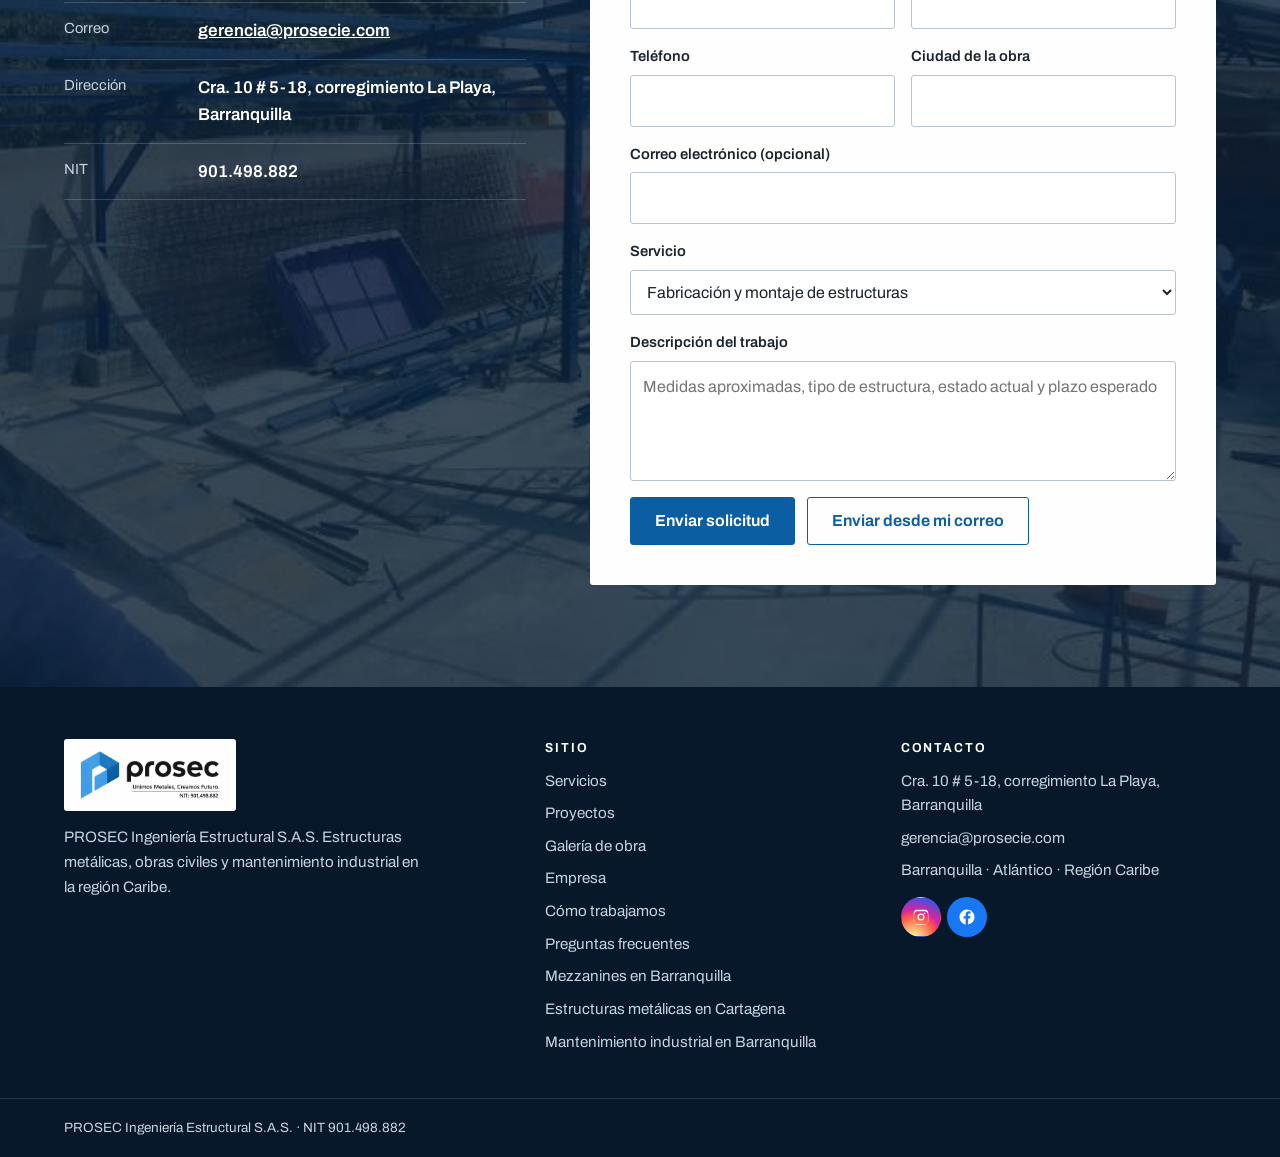
==== commit 5f8c4fb2: "Servicios por ciudad enlazados y fotos reales en portada, servicios y contacto" ====
--- a/index.html
+++ b/index.html
@@ -11,10 +11,10 @@
 <meta property="og:title" content="Estructuras metálicas y mezzanines en Barranquilla | PROSEC">
 <meta property="og:description" content="Fabricación y montaje de estructuras metálicas, mezzanines y cubiertas, obra civil y mantenimiento industrial en Barranquilla, Cartagena y Santa Marta. Solicite su cotización.">
 <meta property="og:url" content="https://prosecie.com/">
-<meta property="og:image" content="https://prosecie.com/img/marca/vista-previa-redes.jpg">
-<meta property="og:image:width" content="1200">
-<meta property="og:image:height" content="630">
-<meta property="og:image:alt" content="Cuatro tanques de almacenamiento de agua con pintura nueva dentro de una planta industrial">
+<meta property="og:image" content="https://prosecie.com/img/estructuras/DSC_0133.JPG">
+<meta property="og:image:width" content="1920">
+<meta property="og:image:height" content="1080">
+<meta property="og:image:alt" content="Estructura metálica con cubierta terminada por PROSEC">
 <meta property="og:site_name" content="PROSEC Ingeniería Estructural">
 <meta name="twitter:card" content="summary_large_image">
 <meta name="robots" content="index, follow">
@@ -49,7 +49,7 @@
 <main id="contenido">
 
 <section class="portada" id="inicio">
-  <img src="img/portada/ref-porticos-acero-en-montaje.webp" srcset="img/portada/ref-porticos-acero-en-montaje-1200.webp 1200w, img/portada/ref-porticos-acero-en-montaje.webp 2400w" sizes="100vw" alt="Pórticos de acero de una nave industrial en montaje, con grúas trabajando" width="2400" height="920" fetchpriority="high">
+  <img src="img/obra/ctg-entrepiso-vigas.webp" alt="Entrepiso metálico con vigas de acero, obra de PROSEC en Cartagena" width="2400" height="1080" fetchpriority="high">
   <div class="wrap">
     <div class="portada-texto">
       <p class="lema">Unimos Metales, Creamos Futuro</p>
@@ -62,7 +62,6 @@
       <p class="aval">Dirigido por un instructor certificado SENA</p>
     </div>
   </div>
-  <span class="ref">Imagen de referencia</span>
 </section>
 
 <section class="clientes" aria-labelledby="clientes-t">
@@ -105,9 +104,10 @@
 <article class="servicio"><figure><img src="img/servicios/escaleras-barandas.webp" alt="Escalera metálica azul con barandas amarillas en tubería redonda" width="1400" height="1120" loading="lazy" decoding="async"></figure><h3>Escaleras y barandas</h3><p>Accesos, pasarelas y barandas en tubería para inspección y mantenimiento.</p></article>
 <article class="servicio"><figure><img src="img/galeria/mantenimiento-01-plataforma-tanque.webp" srcset="img/mini/mantenimiento-01-plataforma-tanque-800.webp 800w, img/galeria/mantenimiento-01-plataforma-tanque.webp 1346w" sizes="(max-width:620px) 100vw, (max-width:1080px) 50vw, 33vw" alt="Plataforma de acceso con barandas sobre un tanque de almacenamiento" width="1346" height="1400" loading="lazy" decoding="async"></figure><h3>Mantenimiento industrial y locativo</h3><p>Recuperación de estructuras, portones, bodegas y tanques de almacenamiento.</p></article>
 <article class="servicio"><figure><img src="img/galeria/porton-03-terminado.webp" srcset="img/mini/porton-03-terminado-800.webp 800w, img/galeria/porton-03-terminado.webp 1600w" sizes="(max-width:620px) 100vw, (max-width:1080px) 50vw, 33vw" alt="Portón metálico de gran formato con pintura de acabado terminada" width="1600" height="1200" loading="lazy" decoding="async"></figure><h3>Pintura industrial</h3><p>Limpieza mecánica SSPC-SP3 y aplicación de acabados como el epóxico.</p></article>
-<article class="servicio"><figure><img src="https://images.pexels.com/photos/15109999/pexels-photo-15109999.jpeg?auto=compress&amp;cs=tinysrgb&amp;w=1200" alt="Personal con equipo de protección sobre el acero de refuerzo de una cimentación" width="1200" height="900" loading="lazy" decoding="async"><span class="ref">Imagen de referencia</span></figure><h3>Obras civiles</h3><p>Cimentaciones, estructura en concreto reforzado, armado de acero y formaletería.</p></article>
-<article class="servicio"><figure><img src="https://images.pexels.com/photos/8961146/pexels-photo-8961146.jpeg?auto=compress&amp;cs=tinysrgb&amp;w=1200" alt="Revisión de planos en obra con casco y chaleco de seguridad" width="1200" height="800" loading="lazy" decoding="async"><span class="ref">Imagen de referencia</span></figure><h3>Asesoría técnica</h3><p>Visita técnica, revisión de estructuras y definición del alcance del trabajo.</p></article>
-    </div>
+<article class="servicio"><figure><img src="img/galeria/mezzanines-01-malla-refuerzo.webp" alt="Malla de acero de refuerzo sobre lámina colaborante, lista para el vaciado del concreto" width="787" height="1400" loading="lazy" decoding="async"></figure><h3>Obras civiles</h3><p>Cimentaciones, estructura en concreto reforzado, armado de acero y formaletería.</p></article>
+<article class="servicio"><figure><img src="img/galeria/mezzanines-03-vista-inferior.webp" alt="Vista inferior de un entrepiso metálico con vigas y lámina colaborante" width="920" height="517" loading="lazy" decoding="async"></figure><h3>Asesoría técnica</h3><p>Visita técnica, revisión de estructuras y definición del alcance del trabajo.</p></article>
+    </div>
+    <p class="servicios-ciudad">Más información por servicio y ciudad: <a class="enlace" href="/mezzanines-barranquilla/">Mezzanines en Barranquilla</a> <a class="enlace" href="/estructuras-metalicas-cartagena/">Estructuras metálicas en Cartagena</a> <a class="enlace" href="/mantenimiento-industrial-barranquilla/">Mantenimiento industrial en Barranquilla</a></p>
     <p class="tras-servicios">¿Su necesidad no aparece en la lista? <a class="enlace" href="#contacto">Cuéntenos su caso</a></p>
   </div>
 </section>
@@ -334,7 +334,7 @@
 </section>
 
 <section class="bloque contacto" id="contacto">
-  <img src="img/contacto/ref-estructura-industrial-azul.webp" alt="" width="2000" height="1411" loading="lazy" decoding="async">
+  <img src="img/galeria/cubiertas-03-porticos.webp" alt="" width="920" height="517" loading="lazy" decoding="async">
   <div class="wrap cotiza">
     <div class="c-datos">
       <p class="rotulo">Contacto</p>
@@ -371,7 +371,6 @@
       </div>
     </form>
   </div>
-  <span class="ref">Imagen de referencia</span>
 </section>
 </main>
 
@@ -390,6 +389,9 @@
         <li><a href="#empresa">Empresa</a></li>
         <li><a href="#proceso">Cómo trabajamos</a></li>
         <li><a href="#preguntas">Preguntas frecuentes</a></li>
+        <li><a href="/mezzanines-barranquilla/">Mezzanines en Barranquilla</a></li>
+        <li><a href="/estructuras-metalicas-cartagena/">Estructuras metálicas en Cartagena</a></li>
+        <li><a href="/mantenimiento-industrial-barranquilla/">Mantenimiento industrial en Barranquilla</a></li>
       </ul>
     </div>
     <div>
@@ -402,7 +404,7 @@
       <div class="redes redes-pie"><a href="https://www.instagram.com/prosec_ingeniria/" target="_blank" rel="noopener" aria-label="Instagram de PROSEC (abre en una pestaña nueva)"><svg viewBox="0 0 24 24" width="18" height="18" aria-hidden="true"><path fill="currentColor" d="M12 2.2c3.2 0 3.6 0 4.8.1 1.2.1 1.8.2 2.2.4.6.2 1 .5 1.4.9.4.4.7.8.9 1.4.2.4.4 1 .4 2.2.1 1.3.1 1.6.1 4.8s0 3.6-.1 4.8c-.1 1.2-.2 1.8-.4 2.2-.2.6-.5 1-.9 1.4-.4.4-.8.7-1.4.9-.4.2-1 .4-2.2.4-1.3.1-1.6.1-4.8.1s-3.6 0-4.8-.1c-1.2-.1-1.8-.2-2.2-.4-.6-.2-1-.5-1.4-.9-.4-.4-.7-.8-.9-1.4-.2-.4-.4-1-.4-2.2C2.2 15.6 2.2 15.2 2.2 12s0-3.6.1-4.8c.1-1.2.2-1.8.4-2.2.2-.6.5-1 .9-1.4.4-.4.8-.7 1.4-.9.4-.2 1-.4 2.2-.4C8.4 2.2 8.8 2.2 12 2.2zm0 2c-3.1 0-3.5 0-4.7.1-1.1.1-1.7.2-2 .4-.5.2-.9.4-1.2.8-.4.4-.6.7-.8 1.2-.2.4-.3 1-.4 2-.1 1.2-.1 1.6-.1 4.7s0 3.5.1 4.7c.1 1.1.2 1.7.4 2 .2.5.4.9.8 1.2.4.4.7.6 1.2.8.4.2 1 .3 2 .4 1.2.1 1.6.1 4.7.1s3.5 0 4.7-.1c1.1-.1 1.7-.2 2-.4.5-.2.9-.4 1.2-.8.4-.4.6-.7.8-1.2.2-.4.3-1 .4-2 .1-1.2.1-1.6.1-4.7s0-3.5-.1-4.7c-.1-1.1-.2-1.7-.4-2-.2-.5-.4-.9-.8-1.2-.4-.4-.7-.6-1.2-.8-.4-.2-1-.3-2-.4-1.2-.1-1.6-.1-4.7-.1zm0 3.1a4.7 4.7 0 1 1 0 9.4 4.7 4.7 0 0 1 0-9.4zm0 7.7a3 3 0 1 0 0-6 3 3 0 0 0 0 6zm5.9-7.9a1.1 1.1 0 1 1-2.2 0 1.1 1.1 0 0 1 2.2 0z"/></svg></a><a href="https://www.facebook.com/profile.php?id=61595084454278" target="_blank" rel="noopener" aria-label="Facebook de PROSEC (abre en una pestaña nueva)"><svg viewBox="0 0 24 24" width="18" height="18" aria-hidden="true"><path fill="currentColor" d="M13.5 21.9v-8h2.7l.4-3.1h-3.1V8.8c0-.9.3-1.5 1.6-1.5h1.7V4.5c-.3 0-1.3-.1-2.5-.1-2.5 0-4.1 1.5-4.1 4.2v2.3H7.4v3.1h2.8v8C5.6 21.2 2 17 2 12 2 6.5 6.5 2 12 2s10 4.5 10 10c0 5-3.6 9.2-8.5 9.9z"/></svg></a></div>
     </div>
   </div>
-  <div class="legal"><div class="wrap"><span>PROSEC Ingeniería Estructural S.A.S. · NIT 901.498.882</span><span>Imágenes de referencia: david Griffiths, Ronald Crow y Ray Donnelly, en Unsplash.</span></div></div>
+  <div class="legal"><div class="wrap"><span>PROSEC Ingeniería Estructural S.A.S. · NIT 901.498.882</span></div></div>
 </footer>
 
 
